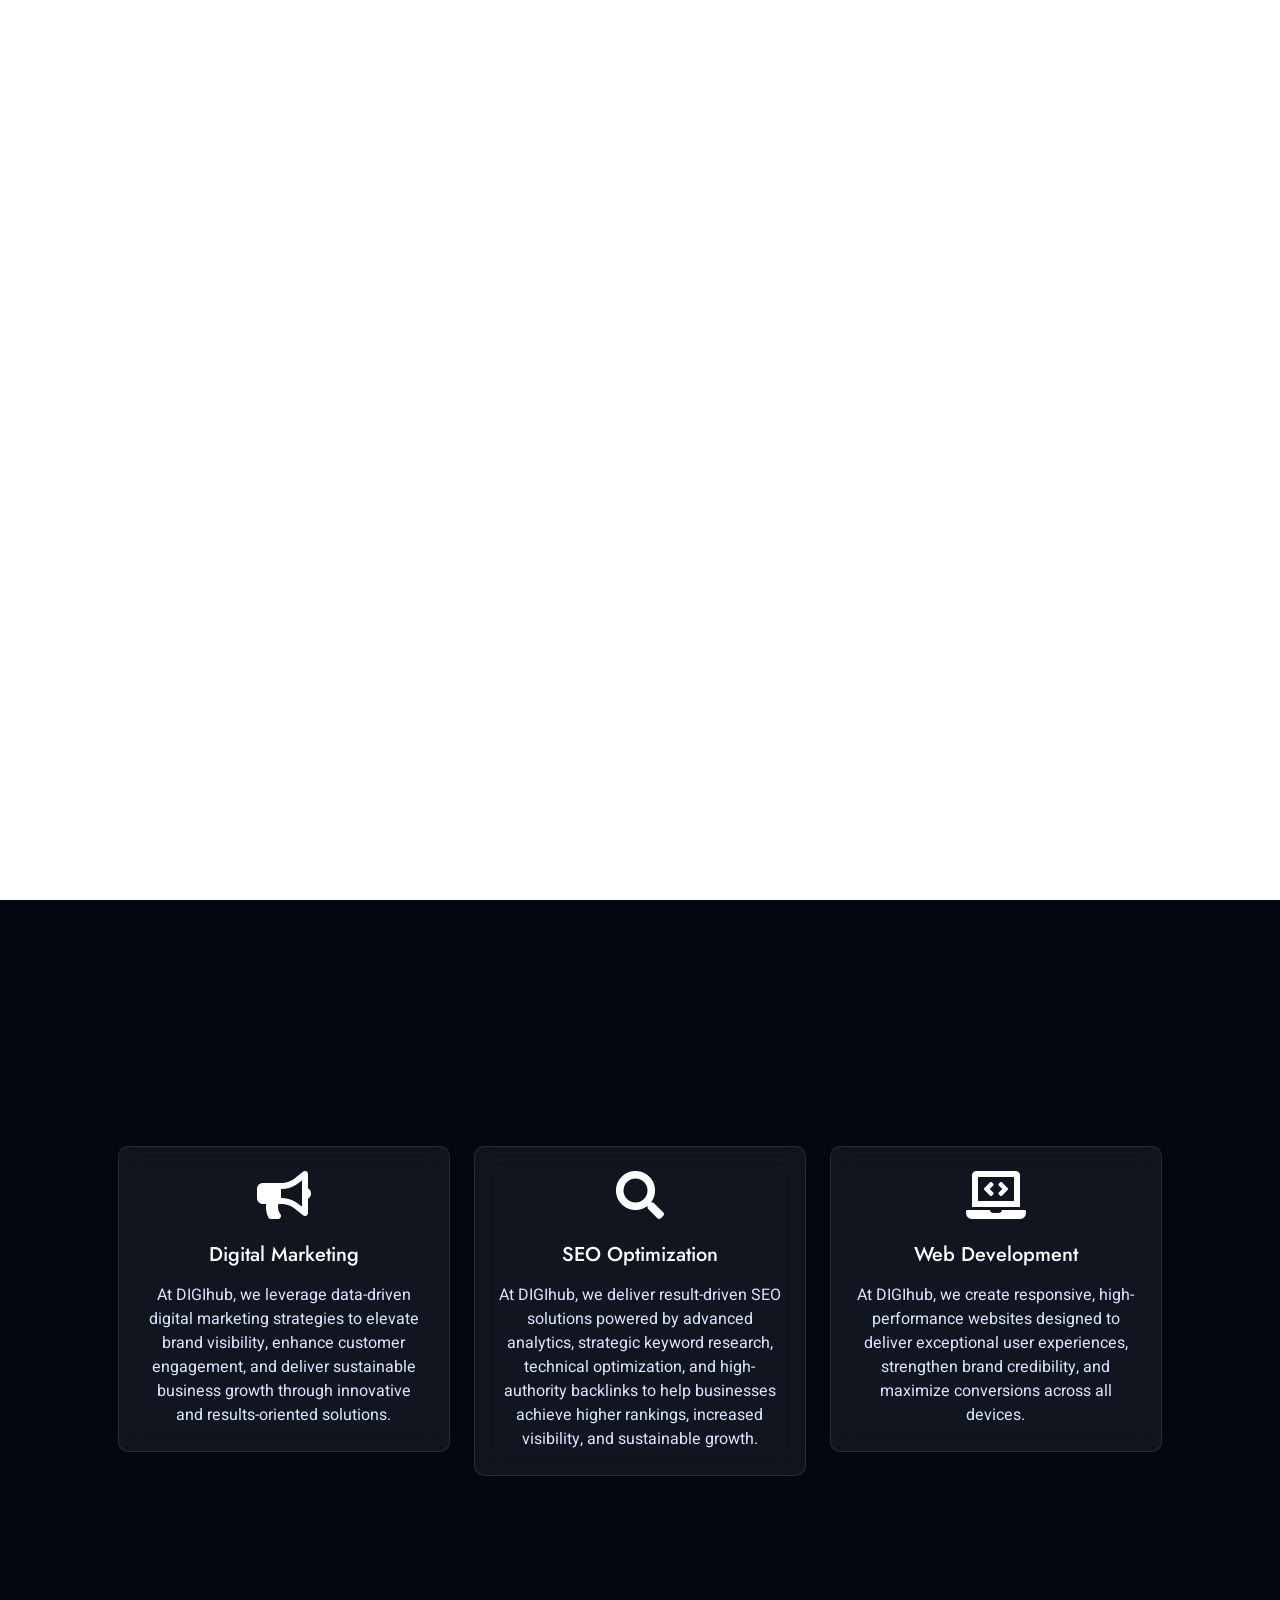
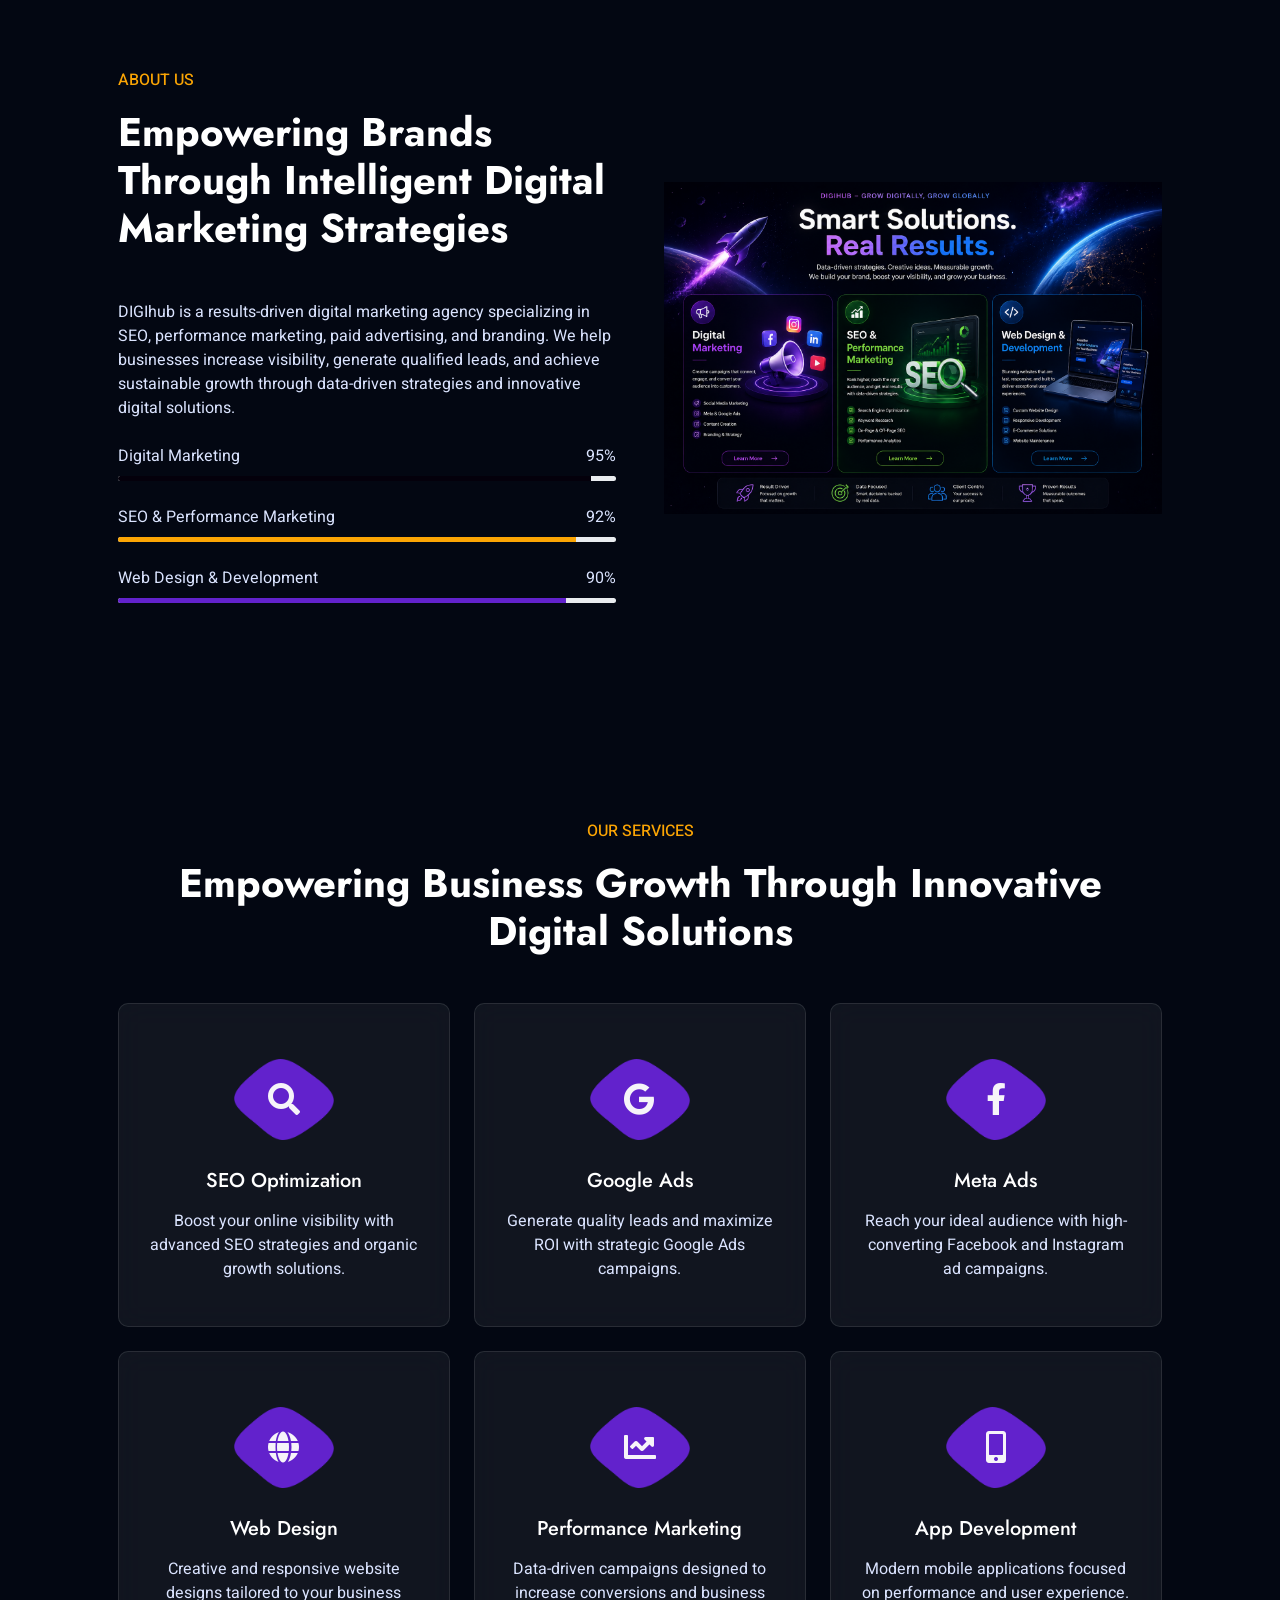
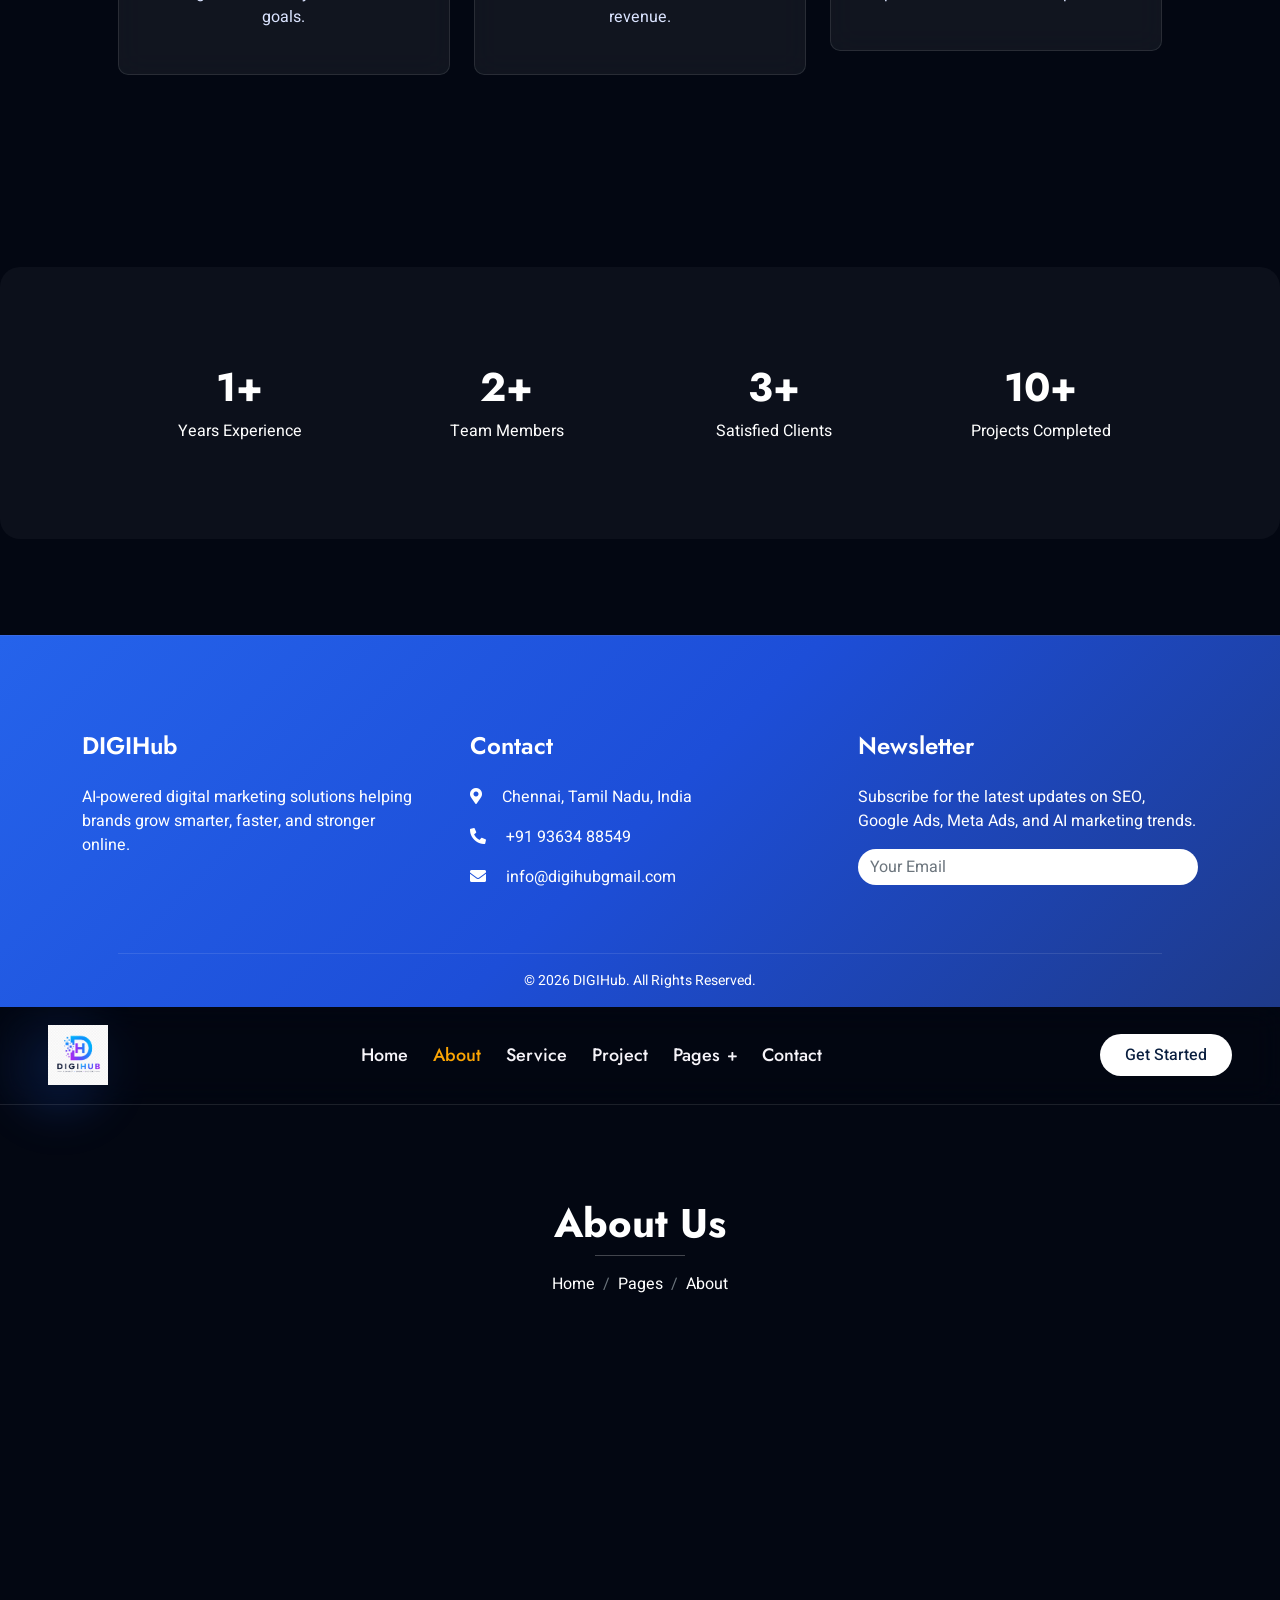
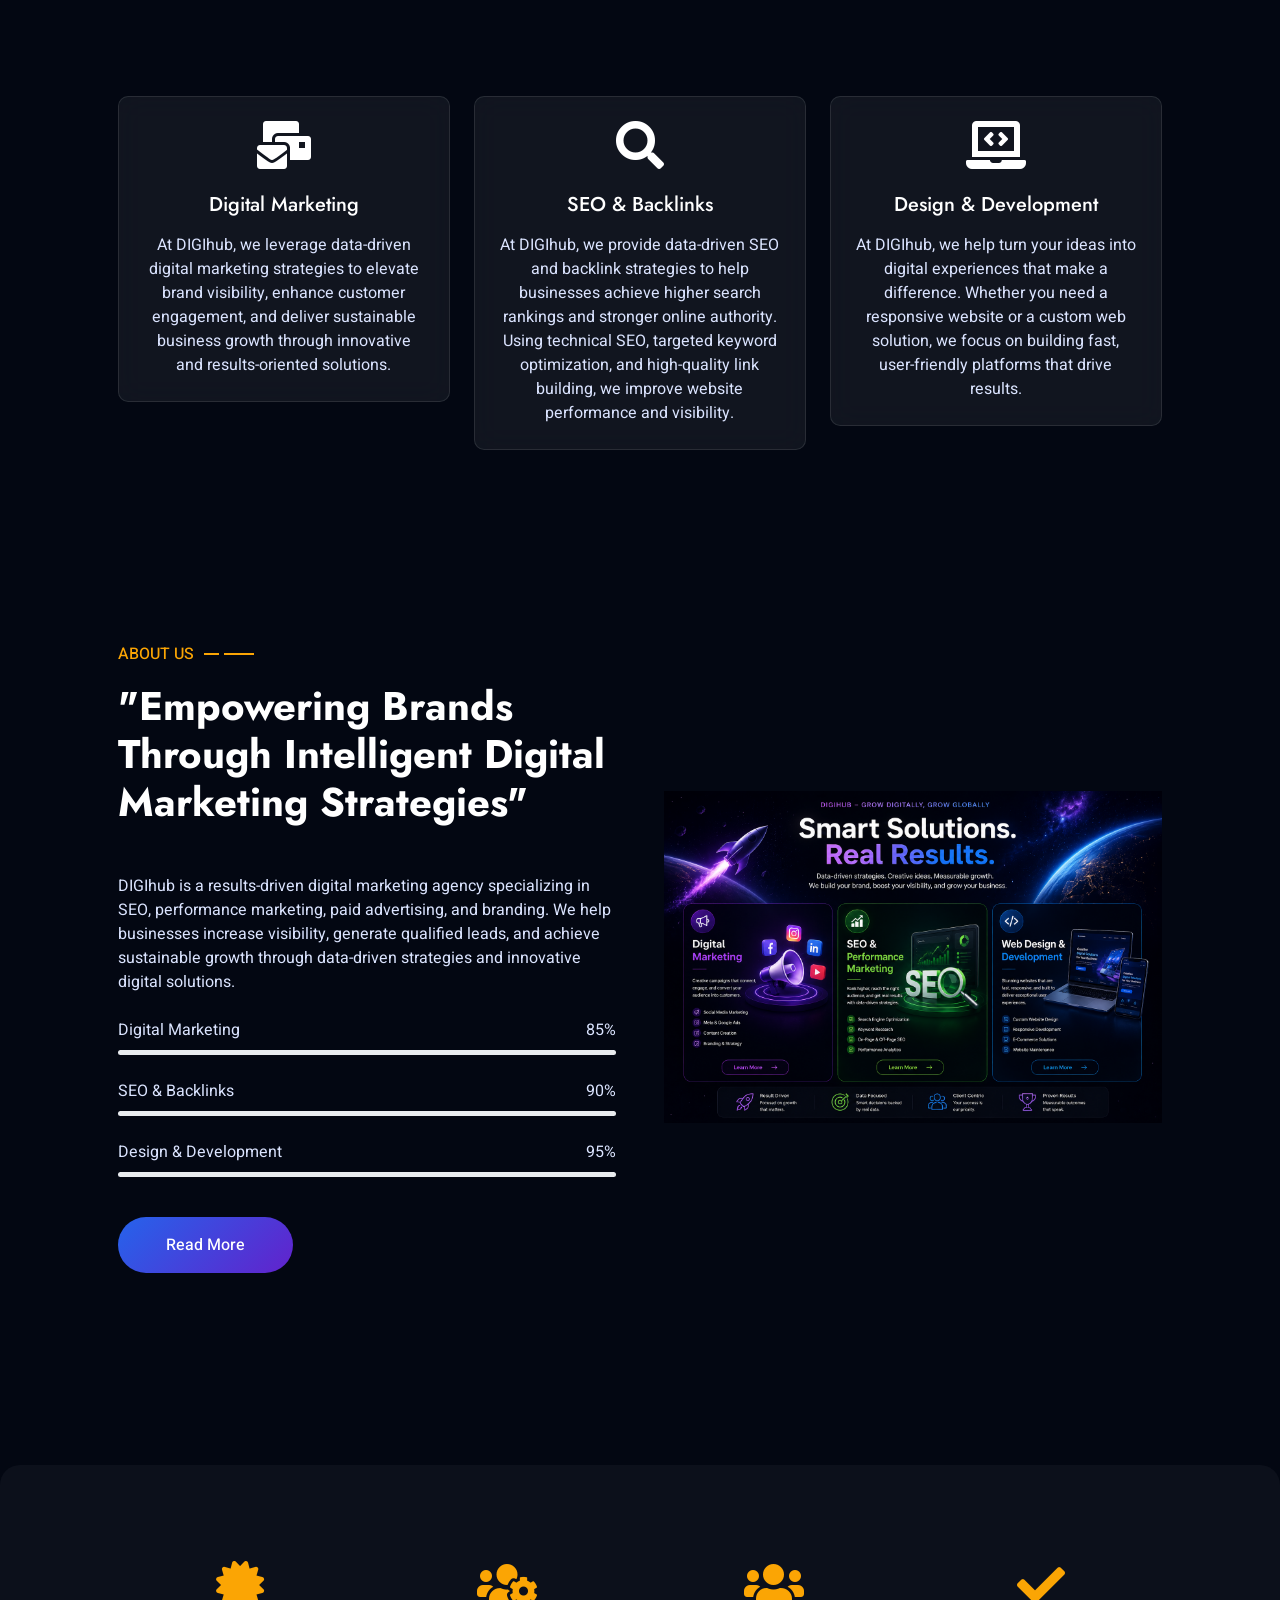
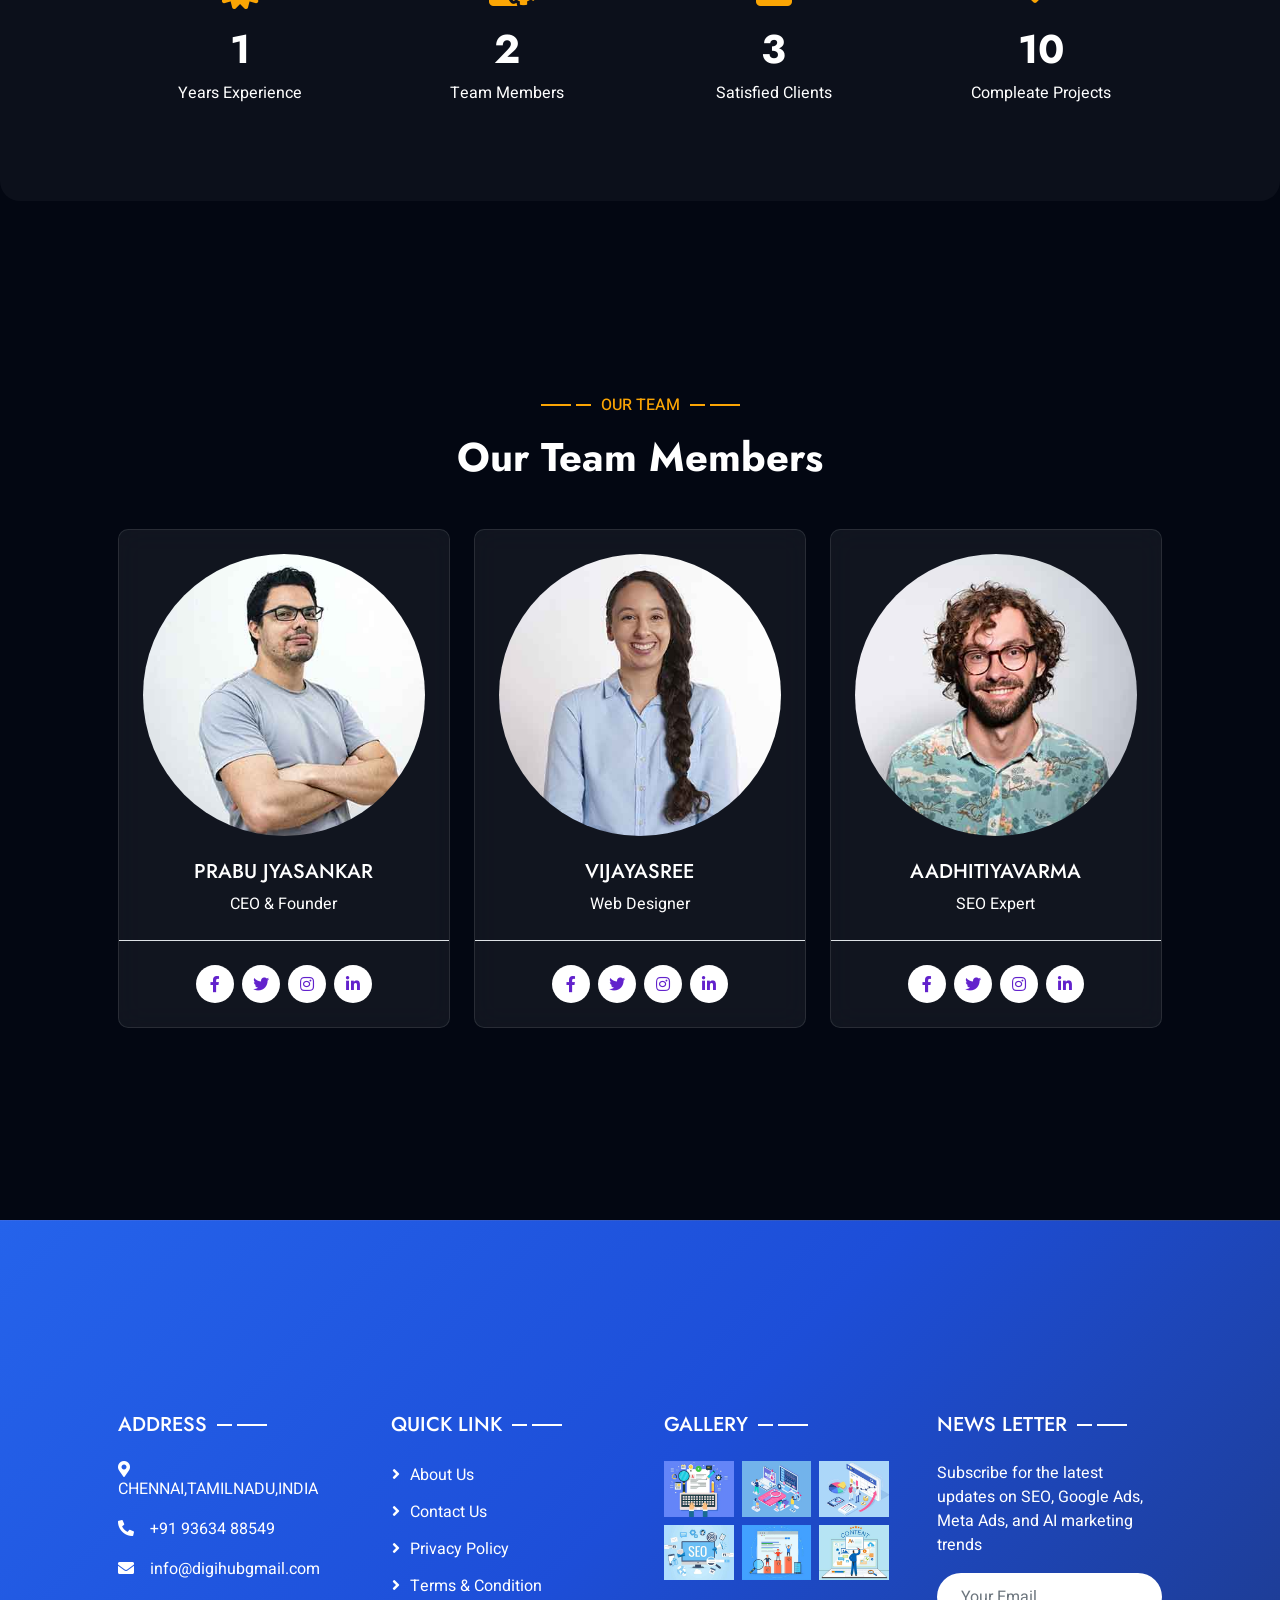
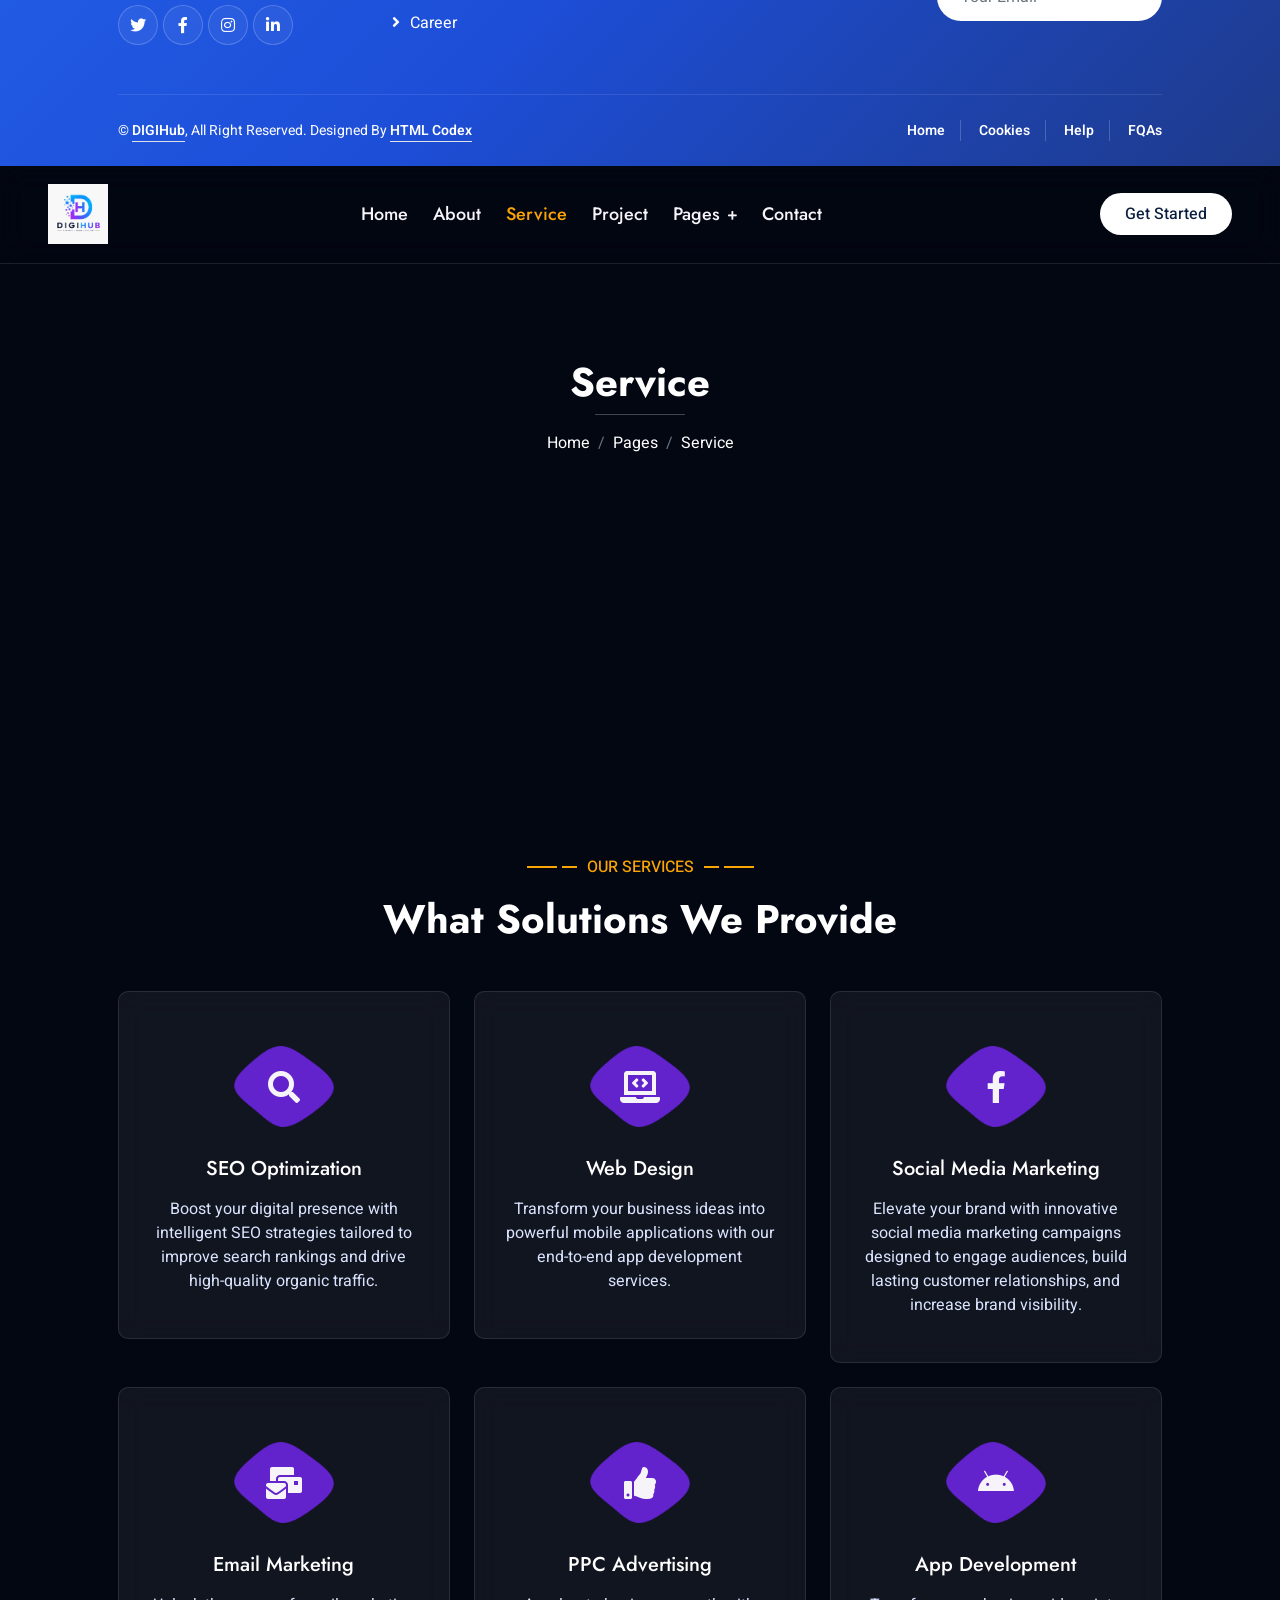
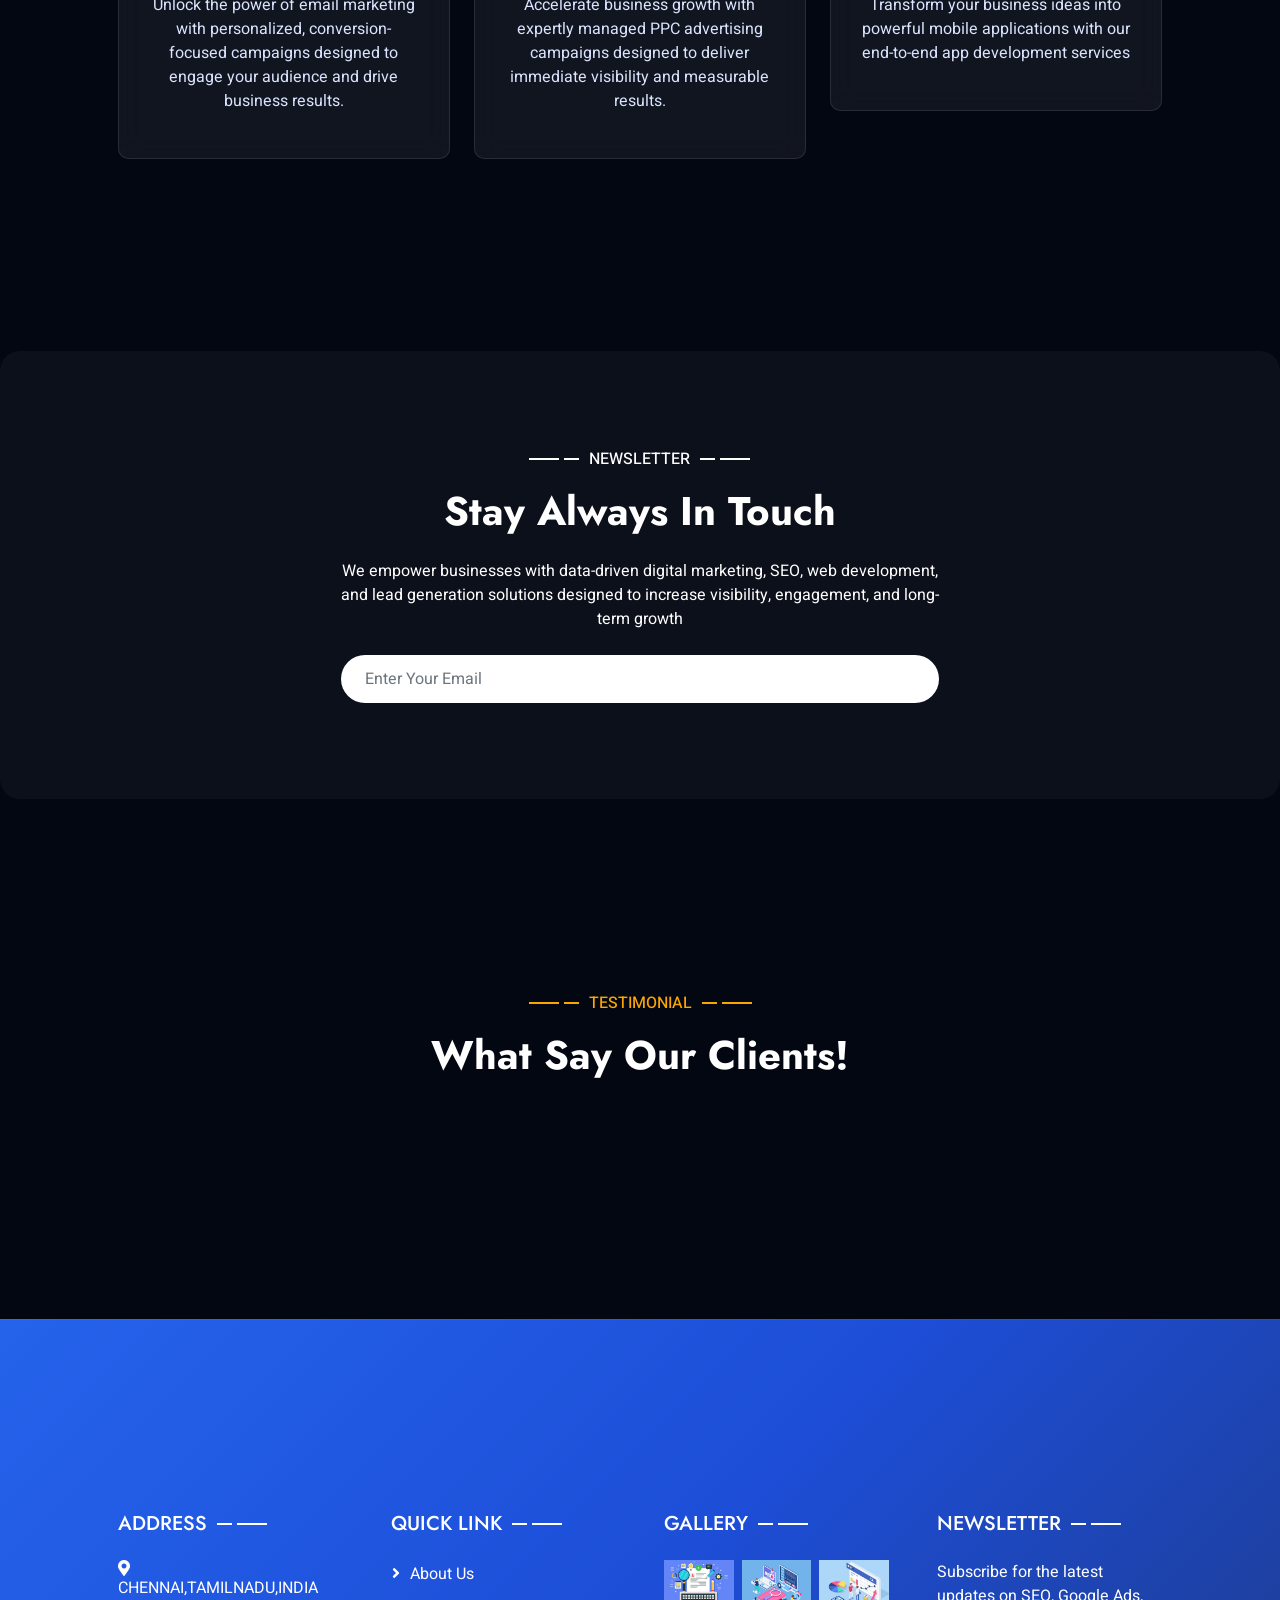
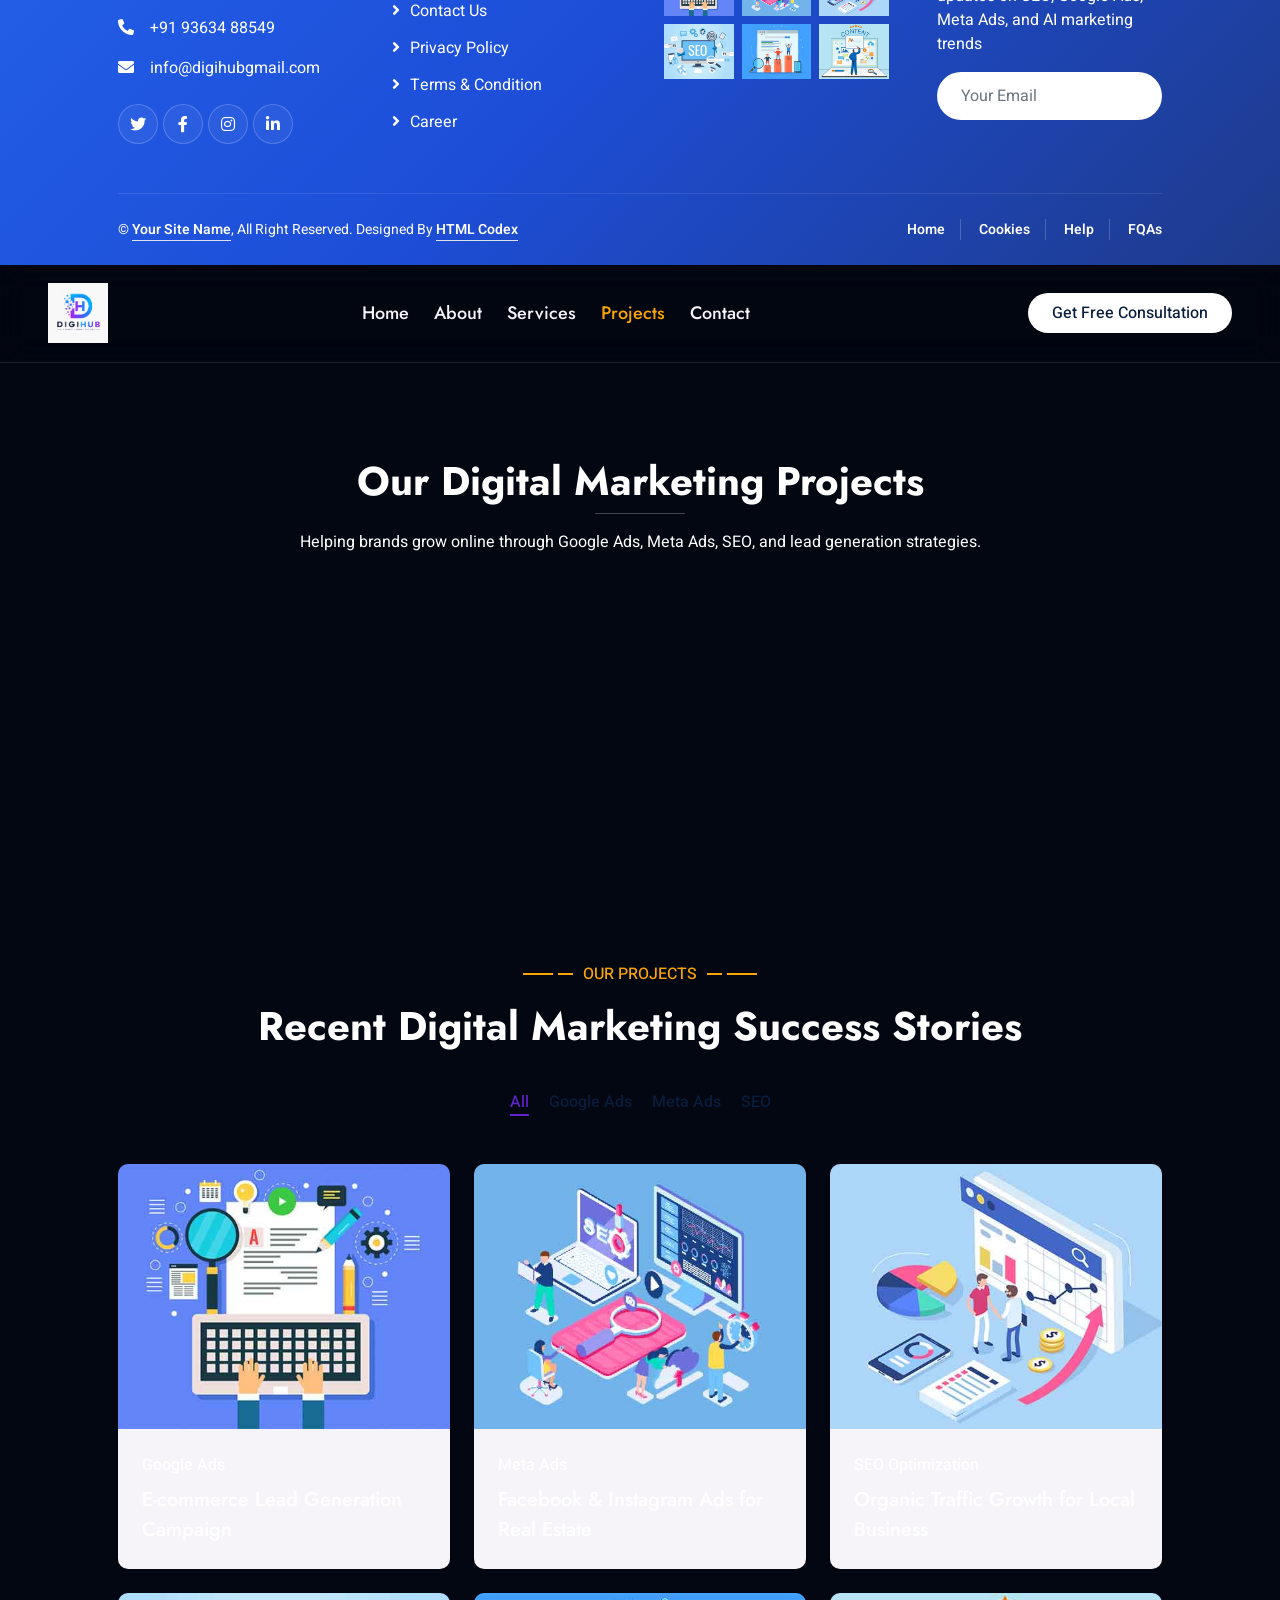
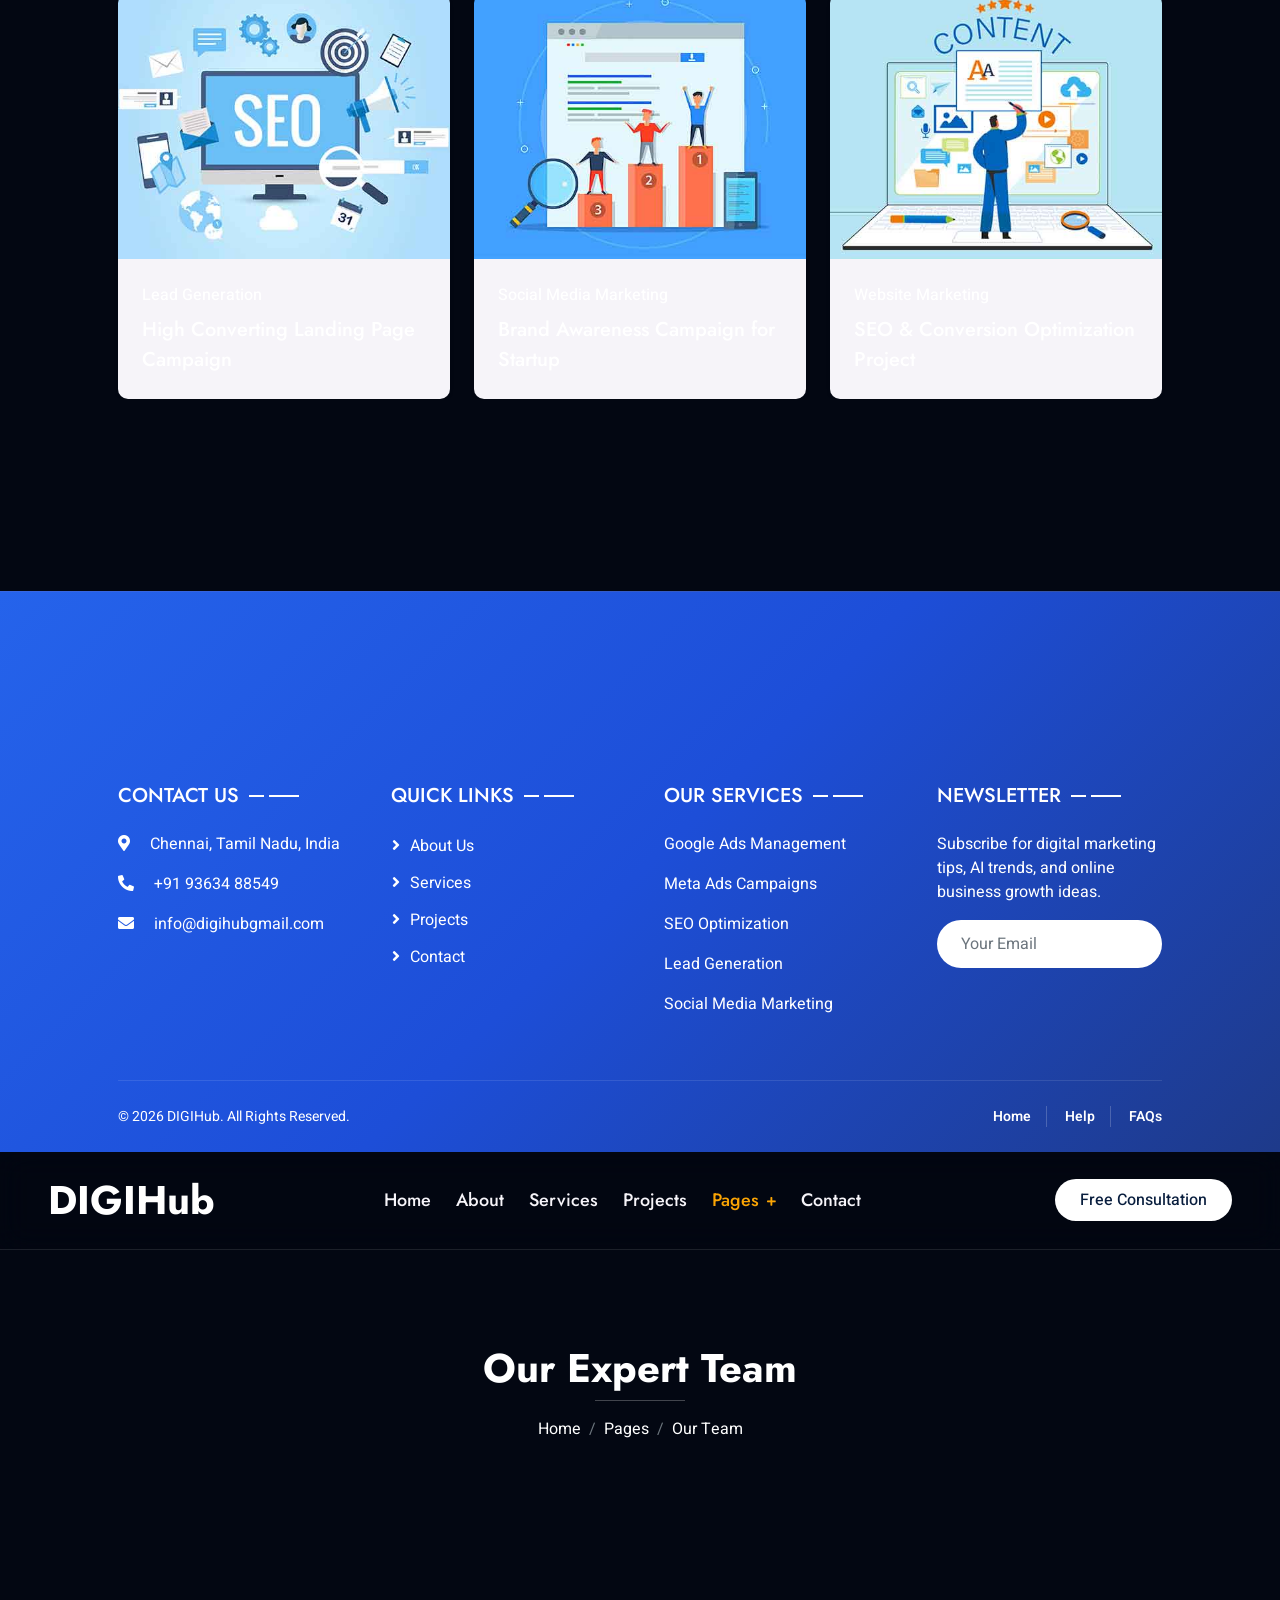
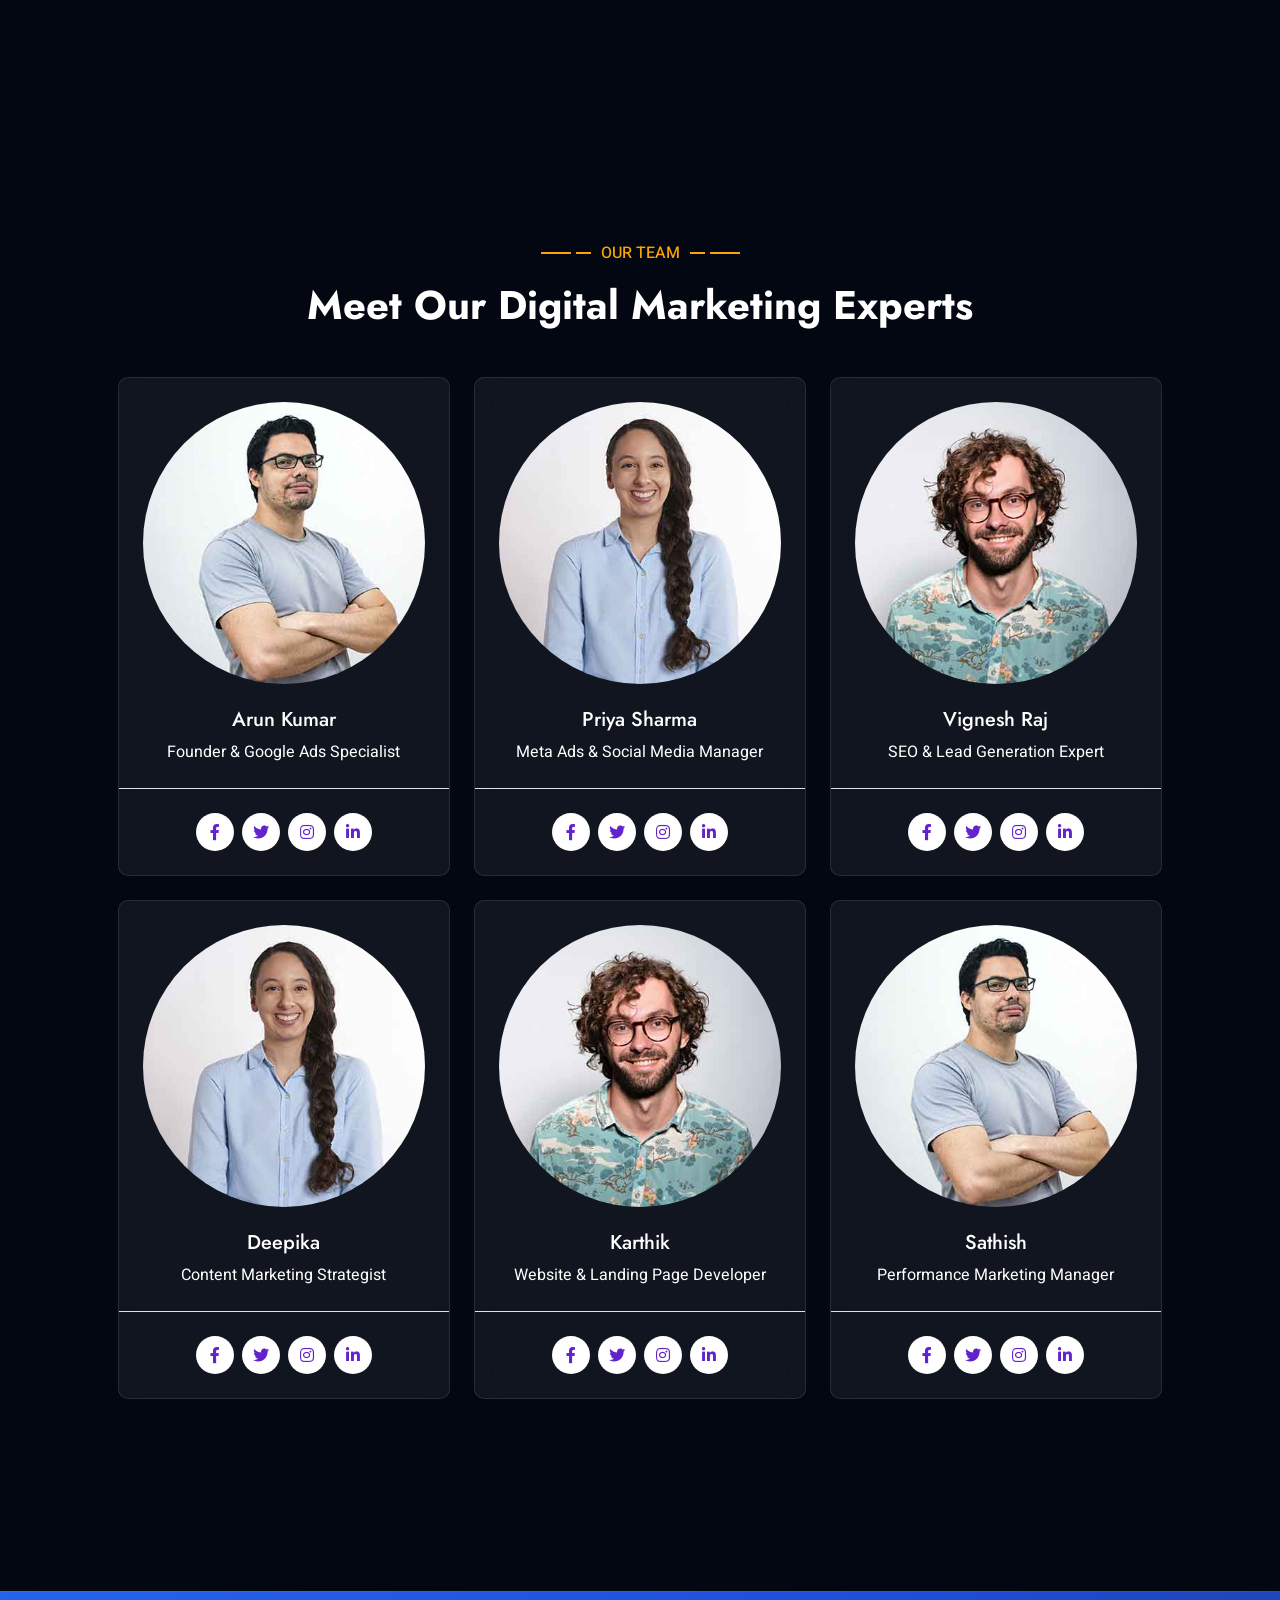
==== index.html @ 39d347cc "Rename index.html.zip to index.html" ====
PK     �K�\�=�` �`    index_single.html<!DOCTYPE html>

<html lang="en">
<head>
<meta charset="utf-8"/>
<title>DIGIHub | AI Digital Marketing Agency in Chennai</title>
<meta content="width=device-width, initial-scale=1.0" name="viewport"/>
<meta content="Grow your business with DIGIHub, an AI-powered digital marketing agency in Chennai offering SEO, Google Ads, Meta Ads, branding, and social media marketing." name="description"/>
<meta content="AI digital marketing agency Chennai, Google Ads agency Chennai, Meta Ads management, SEO services Chennai, branding agency Chennai, social media marketing" name="keywords"/>
<meta content="3CxIgYg-i4zL4bgDOM_yoxeRkVGn4ZAGAtgsxcTmVRY" name="google-site-verification">
<script type="application/ld+json">
    {
      "@context": "https://schema.org",
      "@type": "BlogPosting",
      "mainEntityOfPage": {
        "@type": "WebPage",
        "@id": "https://digitalhub12.vercel.app/index.html"
      },
      "headline": "IMPACT OF AI DIGITAL MARKETING",
      "image": "",  
      "author": {
        "@type": "Person",
        "name": "prabu j"
      },  
      "publisher": {
        "@type": "Organization",
        "name": "prabu",
        "logo": {
          "@type": "ImageObject",
          "url": ""
        }
      },
      "datePublished": "2026-05-27",
      "dateModified": "2026-05-28"
    }
    </script>
<script type="application/ld+json">
    {
      "@context": "https://schema.org/", 
      "@type": "BreadcrumbList", 
      "itemListElement": [{
        "@type": "ListItem", 
        "position": 1, 
        "name": "home",
        "item": "https://digitalhub12.vercel.app/index.html"  
      },{
        "@type": "ListItem", 
        "position": 2, 
        "name": "about",
        "item": "https://digitalhub12.vercel.app/about.html"  
      }]
    }
    </script>
<script type="application/ld+json">
    {
      "@context": "https://schema.org",
      "@type": "Event",
      "name": "farwell",
      "description": "Our Farewell Function was a heartfelt celebration of memories, achievements, and new beginnings shared with our amazing team",
      "startDate": "2026-05-28",
      "endDate": "2026-05-28",
      "eventStatus": "https://schema.org/EventScheduled",
      "eventAttendanceMode": "https://schema.org/OfflineEventAttendanceMode",
      "location": {		
        "@type": "Place",
        "name": "first venue",
        "address": {
          "@type": "PostalAddress",
          "streetAddress": "amman street",
          "addressLocality": "chennai",
          "postalCode": "600001",
          "addressCountry": "IN"
        }
      },
      "performer": {
        "@type": "PerformingGroup",
        "name": ""
      }
    }
    </script>
<script type="application/ld+json">
    {
      "@context": "https://schema.org",
      "@type": "FAQPage",
      "mainEntity": [{
        "@type": "Question",
        "name": "What role does AI play in digital marketing?",
        "acceptedAnswer": {
          "@type": "Answer",
          "text": "Artificial Intelligence enhances digital marketing by automating processes, analyzing consumer behavior, and delivering personalized marketing strategies that improve business performance."
        }
      },{
        "@type": "Question",
        "name": "How does AI improve customer targeting?",
        "acceptedAnswer": {
          "@type": "Answer",
          "text": "AI uses advanced data analytics and machine learning algorithms to identify customer preferences, enabling businesses to create highly targeted and effective marketing campaigns."
        }
      }]
    }
    </script>
<script type="application/ld+json">
    {
      "@context": "https://schema.org/", 
      "@type": "HowTo", 
      "name": "DIGIHub",
      "description": "Learn how to grow your business online using Google Ads, Meta Ads, SEO, and digital marketing strategies. This guide provides step-by-step instructions to improve brand visibility, generate quality leads, and increase conversions.",
      "image": "https://drive.google.com/file/d/1PxYO_x8rf8sKXMQ5SC_a4XM-zXXdbAsl/view?usp=drivesdk",
      "totalTime": "PT1M",
      "estimatedCost": {
        "@type": "MonetaryAmount",
        "currency": "INR",
        "value": "2"
      },
      "step": [{
        "@type": "HowToStep",
        "text": "Open Google Ads and log in with your Google account.",
        "image": "https://drive.google.com/file/d/1PxYO_x8rf8sKXMQ5SC_a4XM-zXXdbAsl/view?usp=drivesdk",
        "name": "prabu",
        "url": "https://www.linkedin.com/in/prabu-j?utm_source=share_via&utm_content=profile&utm_medium=member_ios"
      },{
        "@type": "HowToStep",
        "text": "Enter your daily budget and choose your target audience, location, and keywords.",
        "image": "https://drive.google.com/file/d/1PxYO_x8rf8sKXMQ5SC_a4XM-zXXdbAsl/view?usp=drivesdk",
        "name": "digihub"
      },{
        "@type": "HowToStep",
        "text": "Add target keywords to page titles, headings, meta descriptions, and content naturally.",
        "image": "https://drive.google.com/file/d/1PxYO_x8rf8sKXMQ5SC_a4XM-zXXdbAsl/view?usp=drivesdk",
        "name": "digihub"
      }]    
    }
    </script>
<script type="application/ld+json">
    {
      "@context": "https://schema.org/",
      "@type": "JobPosting",
      "title": "DIGITAL MARKETING JUNIOR",
      "description": "1 YEAR EXPERIENCE AND SKILLS SMM SEO GOOGLE ADS META ADS",
      "hiringOrganization" : {
        "@type": "Organization",
        "name": "DIGIHUB",
        "sameAs": "https://digitalhub12.vercel.app/index.html",
        "logo": "DIGIHUB"
      },
      "employmentType": "FULL_TIME",
      "workHours": "9am-6pm",
      "datePosted": "2026-05-28",
      "validThrough": "2026-05-31",
      "jobLocation": {
        "@type": "Place",
        "address": {
          "@type": "PostalAddress",
          "streetAddress": "kk nagar",
          "addressLocality": "chennai",
          "postalCode": "614001",
          "addressCountry": "IN"
        }
      },
      "baseSalary": {
        "@type": "MonetaryAmount",
        "currency": "INR",
        "value": {
          "@type": "QuantitativeValue",
          "minValue": 25000,
          "maxValue": 50000,
          "unitText": "MONTH"
        }
      }
    }
    </script>
<script type="application/ld+json">
    {
      "@context": "https://schema.org",
      "@type": "LocalBusiness",
      "name": "digihub",
      "image": "",
      "@id": "",
      "url": "",
      "telephone": "9876543210",
      "priceRange": "12000",
      "address": {
        "@type": "PostalAddress",
        "streetAddress": "kk nagar",
        "addressLocality": "chennai",
        "postalCode": "614001",
        "addressCountry": "IN"
      },
      "openingHoursSpecification": {
        "@type": "OpeningHoursSpecification",
        "dayOfWeek": [
          "Monday",
          "Tuesday",
          "Wednesday",
          "Thursday",
          "Friday",
          "Saturday",
          "Sunday"
        ],
        "opens": "00:00",
        "closes": "23:59"
      } 
    }
    </script>
<script type="application/ld+json">
    {
      "@context": "https://schema.org/",
      "@type": "Person",
      "name": "prabu j",
      "url": "https://www.linkedin.com/in/prabu-j?",
      "image": "",
      "sameAs": "https://www.linkedin.com/in/prabu-j?",
      "jobTitle": "digital marketing excutive",
      "worksFor": {
        "@type": "Organization",
        "name": "digihub"
      }  
    }
    </script>
<script type="application/ld+json">
    {
      "@context": "https://schema.org/", 
      "@type": "Product", 
      "name": "Digihub",
      "image": "",
      "description": "We provide complete digital marketing solutions to help businesses grow their online presence and generate quality leads. Our services include Google Ads, Meta Ads (Facebook & Instagram Ads), SEO, social media marketing, content marketing, and website optimization. We create data-driven marketing strategies that increase brand visibility, website traffic, and customer engagement. Our goal is to deliver measurable results and maximize return on investment for every client.",
      "brand": {
        "@type": "Brand",
        "name": "DIGIHUB"
      },
      "gtin13": "",
      "aggregateRating": {
        "@type": "AggregateRating",
        "ratingValue": "4",
        "bestRating": "4",
        "worstRating": "2",
        "ratingCount": "4"
      }
    }
    </script>
<script type="application/ld+json">
    {
      "@context": "https://schema.org/", 
      "@type": "Recipe", 
      "name": "DIGIhub",
      "image": "https://drive.google.com/file/d/1PxYO_x8rf8sKXMQ5SC_a4XM-zXXdbAsl/view?usp=drivesdk",
      "description": "A complete digital marketing strategy by DIGIhub that blends SEO, Google Ads, Meta Ads, and content marketing to boost brand visibility, attract customers, and drive business growth.",
      "keywords": "Digital Marketing Services SEO Services Google Ads Management Meta Ads Management Social Media Marketing",
      "author": {
        "@type": "Person",
        "name": "prabu"
      },
      "datePublished": "2026-06-01",
      "prepTime": "PT2M",
      "cookTime": "PT2M", 
      "totalTime": "PT4M", 
      "nutrition": {
        "@type": "NutritionInformation",
        "calories": ""
      }  
    }
    </script>
<script type="application/ld+json">
    {
      "@context": "https://schema.org",
      "@type": "VideoObject",
      "name": "impact of AI digital marketing",
      "description": "AI in digital marketing helps businesses understand customer behavior, automate campaigns, and deliver personalized content more effectively. It improves targeting accuracy, increases customer engagement, and saves time through smart data analysis and automation tools. As a result, companies can boost brand awareness, generate higher sales, and improve overall marketing performance.",
      "thumbnailUrl": "https://drive.google.com/file/d/1PxYO_x8rf8sKXMQ5SC_a4XM-zXXdbAsl/view?usp=drivesdk",
      "uploadDate": "2026-05-29",
      "duration": "PT2M0S",
      "contentUrl": "https://digitalhub12.vercel.app/index.html"
    }
    </script>
<script type="application/ld+json">
    {
      "@context": "https://schema.org/",
      "@type": "WebSite",
      "name": "DIGIHUB",
      "url": "https://digitalhub12.vercel.app/index.html",
      "potentialAction": {
        "@type": "SearchAction",
        "target": "https://digitalhub12.vercel.app/index.html{search_term_string}",
        "query-input": "required name=search_term_string"
      }
    }
    </script>
<!-- Google tag (gtag.js) -->
<script async="" src="https://www.googletagmanager.com/gtag/js?id=AW-18252854530"></script>
<script>
      window.dataLayer = window.dataLayer || [];
      function gtag(){dataLayer.push(arguments);}
      gtag('js', new Date());
    
      gtag('config', 'AW-18252854530');
    </script>
<!-- Favicon -->
<link href="img/favicon.ico" rel="icon"/>
<!-- Google Fonts -->
<link href="https://fonts.googleapis.com" rel="preconnect"/>
<link crossorigin="" href="https://fonts.gstatic.com" rel="preconnect"/>
<link href="https://fonts.googleapis.com/css2?family=Heebo:wght@400;500&amp;family=Jost:wght@500;600;700&amp;display=swap" rel="stylesheet"/>
<!-- Icon Font -->
<link href="https://cdnjs.cloudflare.com/ajax/libs/font-awesome/5.10.0/css/all.min.css" rel="stylesheet"/>
<link href="https://cdn.jsdelivr.net/npm/bootstrap-icons@1.4.1/font/bootstrap-icons.css" rel="stylesheet"/>
<!-- Libraries -->
<link href="lib/animate/animate.min.css" rel="stylesheet"/>
<link href="lib/owlcarousel/assets/owl.carousel.min.css" rel="stylesheet"/>
<!-- Bootstrap -->
<link href="css/bootstrap.min.css" rel="stylesheet"/>
<!-- CSS -->
<link href="css/style.css" rel="stylesheet"/>
</meta></head>
<body>
<div class="container-xxl bg-white p-0">
<!-- Navbar Start -->
<div class="container-xxl bg-white p-0">
<nav class="navbar navbar-expand-lg navbar-light px-4 px-lg-5 py-3 py-lg-0">
<a class="navbar-brand p-0" href="index.html">
<img alt="DIGIHub Logo" src="img/digihub-logo.png" style="height:70px; width:auto;"/>
</a>
<button class="navbar-toggler" data-bs-target="#navbarCollapse" data-bs-toggle="collapse" type="button">
<span class="fa fa-bars"></span>
</button>
<div class="collapse navbar-collapse" id="navbarCollapse">
<div class="navbar-nav mx-auto py-0">
<a class="nav-item nav-link active" href="index.html">Home</a>
<a class="nav-item nav-link" href="about.html">About</a>
<a class="nav-item nav-link" href="service.html">Services</a>
<a class="nav-item nav-link" href="project.html">Projects</a>
<a class="nav-item nav-link" href="contact.html">Contact</a>
</div>
<a class="btn rounded-pill py-2 px-4 ms-3 d-none d-lg-block" href="#">
                        Get Started
                    </a>
</div>
</nav>
<!-- Hero Section -->
<div class="container-xxl bg-primary hero-header">
<div class="container px-lg-5">
<div class="row g-5 align-items-center">
<div class="col-lg-6 text-center text-lg-start">
<h1 class="text-white mb-4 animated slideInDown">

                                Creative Minds Delivering Intelligent Digital Marketing Solutions

                            </h1>
<p class="text-white pb-3 animated slideInDown">

                                We deliver AI-powered digital marketing solutions designed to help businesses achieve sustainable online growth.
                                Our expertise in Google Ads, Meta Ads, SEO, branding, and performance marketing ensures strategic campaigns with measurable results.

                            </p>
<a class="btn btn-secondary py-sm-3 px-sm-5 rounded-pill me-3 animated slideInLeft" href="#services">

                                Explore Services

                            </a>
<a class="btn btn-light py-sm-3 px-sm-5 rounded-pill animated slideInRight" href="contact.html">

                                Contact Us

                            </a>
</div>
<div class="col-lg-6 text-center text-lg-start">
<img alt="DIGIHub Digital Marketing" class="img-fluid animated zoomIn" src="img/hero.png"/>
</div>
</div>
</div>
</div>
</div>
<!-- Navbar End -->
<!-- Features Start -->
<div class="container-xxl py-5">
<div class="container py-5 px-lg-5">
<div class="row g-4">
<div class="col-lg-4 wow fadeInUp">
<div class="feature-item bg-light rounded text-center p-4">
<i class="fa fa-3x fa-bullhorn text-primary mb-4"></i>
<h5 class="mb-3">Digital Marketing</h5>
<p class="m-0">
                                At DIGIhub, we leverage data-driven digital marketing strategies to elevate brand visibility, enhance customer engagement, and deliver sustainable business growth through innovative and results-oriented solutions.
                            </p>
</div>
</div>
<div class="col-lg-4 wow fadeInUp">
<div class="feature-item bg-light rounded text-center p-4">
<i class="fa fa-3x fa-search text-primary mb-4"></i>
<h5 class="mb-3">SEO Optimization</h5>
<p class="m-0">
                                At DIGIhub, we deliver result-driven SEO solutions powered by advanced analytics, strategic keyword research, technical optimization, and high-authority backlinks to help businesses achieve higher rankings, increased visibility, and sustainable growth.
                            </p>
</div>
</div>
<div class="col-lg-4 wow fadeInUp">
<div class="feature-item bg-light rounded text-center p-4">
<i class="fa fa-3x fa-laptop-code text-primary mb-4"></i>
<h5 class="mb-3">Web Development</h5>
<p class="m-0">
                                At DIGIhub, we create responsive, high-performance websites designed to deliver exceptional user experiences, strengthen brand credibility, and maximize conversions across all devices.
                            </p>
</div>
</div>
</div>
</div>
</div>
<!-- Features End -->
<!-- About Start -->
<div class="container-xxl py-5">
<div class="container py-5 px-lg-5">
<div class="row g-5 align-items-center">
<div class="col-lg-6 wow fadeInUp">
<p class="section-title text-secondary">
                            About Us
                        </p>
<h1 class="mb-5">
                            Empowering Brands Through Intelligent Digital Marketing Strategies
                        </h1>
<p class="mb-4">

                            DIGIhub is a results-driven digital marketing agency specializing in SEO, performance marketing, paid advertising, and branding. We help businesses increase visibility, generate qualified leads, and achieve sustainable growth through data-driven strategies and innovative digital solutions.

                        </p>
<div class="skill mb-4">
<div class="d-flex justify-content-between">
<p class="mb-2">Digital Marketing</p>
<p class="mb-2">95%</p>
</div>
<div class="progress">
<div class="progress-bar bg-dark" role="progressbar" style="width:95%"></div>
</div>
</div>
<div class="skill mb-4">
<div class="d-flex justify-content-between">
<p class="mb-2">SEO &amp; Performance Marketing</p>
<p class="mb-2">92%</p>
</div>
<div class="progress">
<div class="progress-bar bg-secondary" role="progressbar" style="width:92%"></div>
</div>
</div>
<div class="skill mb-4">
<div class="d-flex justify-content-between">
<p class="mb-2">Web Design &amp; Development</p>
<p class="mb-2">90%</p>
</div>
<div class="progress">
<div class="progress-bar bg-primary" role="progressbar" style="width:90%"></div>
</div>
</div>
</div>
<div class="col-lg-6">
<img alt="About DIGIHub" class="img-fluid wow zoomIn" src="img/about.png"/>
</div>
</div>
</div>
</div>
<!-- About End -->
<!-- Services Start -->
<div class="container-xxl py-5" id="services">
<div class="container py-5 px-lg-5">
<div class="text-center wow fadeInUp">
<p class="section-title text-secondary justify-content-center">
                        Our Services
                    </p>
<h1 class="mb-5">
                        Empowering Business Growth Through Innovative Digital Solutions
                    </h1>
</div>
<div class="row g-4">
<div class="col-lg-4 col-md-6 wow fadeInUp">
<div class="service-item d-flex flex-column text-center rounded">
<div class="service-icon flex-shrink-0">
<i class="fa fa-search fa-2x"></i>
</div>
<h5 class="mb-3">SEO Optimization</h5>
<p class="m-0">
                                Boost your online visibility with advanced SEO strategies and organic growth solutions.
                            </p>
</div>
</div>
<div class="col-lg-4 col-md-6 wow fadeInUp">
<div class="service-item d-flex flex-column text-center rounded">
<div class="service-icon flex-shrink-0">
<i class="fab fa-google fa-2x"></i>
</div>
<h5 class="mb-3">Google Ads</h5>
<p class="m-0">
                                Generate quality leads and maximize ROI with strategic Google Ads campaigns.
                            </p>
</div>
</div>
<div class="col-lg-4 col-md-6 wow fadeInUp">
<div class="service-item d-flex flex-column text-center rounded">
<div class="service-icon flex-shrink-0">
<i class="fab fa-facebook-f fa-2x"></i>
</div>
<h5 class="mb-3">Meta Ads</h5>
<p class="m-0">
                                Reach your ideal audience with high-converting Facebook and Instagram ad campaigns.
                            </p>
</div>
</div>
<div class="col-lg-4 col-md-6 wow fadeInUp">
<div class="service-item d-flex flex-column text-center rounded">
<div class="service-icon flex-shrink-0">
<i class="fa fa-globe fa-2x"></i>
</div>
<h5 class="mb-3">Web Design</h5>
<p class="m-0">
                                Creative and responsive website designs tailored to your business goals.
                            </p>
</div>
</div>
<div class="col-lg-4 col-md-6 wow fadeInUp">
<div class="service-item d-flex flex-column text-center rounded">
<div class="service-icon flex-shrink-0">
<i class="fa fa-chart-line fa-2x"></i>
</div>
<h5 class="mb-3">Performance Marketing</h5>
<p class="m-0">
                                Data-driven campaigns designed to increase conversions and business revenue.
                            </p>
</div>
</div>
<div class="col-lg-4 col-md-6 wow fadeInUp">
<div class="service-item d-flex flex-column text-center rounded">
<div class="service-icon flex-shrink-0">
<i class="fa fa-mobile-alt fa-2x"></i>
</div>
<h5 class="mb-3">App Development</h5>
<p class="m-0">
                                Modern mobile applications focused on performance and user experience.
                            </p>
</div>
</div>
</div>
</div>
</div>
<!-- Services End -->
<!-- Facts Start -->
<div class="container-xxl bg-primary fact py-5">
<div class="container py-5 px-lg-5">
<div class="row g-4">
<div class="col-md-3 text-center">
<h1 class="text-white">1+</h1>
<p class="text-white mb-0">Years Experience</p>
</div>
<div class="col-md-3 text-center">
<h1 class="text-white">2+</h1>
<p class="text-white mb-0">Team Members</p>
</div>
<div class="col-md-3 text-center">
<h1 class="text-white">3+</h1>
<p class="text-white mb-0">Satisfied Clients</p>
</div>
<div class="col-md-3 text-center">
<h1 class="text-white">10+</h1>
<p class="text-white mb-0">Projects Completed</p>
</div>
</div>
</div>
</div>
<!-- Facts End -->
<!-- Footer -->
<div class="container-fluid text-light footer pt-5">
<div class="container py-5">
<div class="row g-5">
<div class="col-lg-4">
<h4 class="text-white mb-4">DIGIHub</h4>
<p>
                            AI-powered digital marketing solutions helping brands grow smarter, faster, and stronger online.
                        </p>
</div>
<div class="col-lg-4">
<h4 class="text-white mb-4">Contact</h4>
<p>
<i class="fa fa-map-marker-alt me-3"></i>
                            Chennai, Tamil Nadu, India
                        </p>
<p>
<i class="fa fa-phone-alt me-3"></i>
                            +91 93634 88549
                        </p>
<p>
<i class="fa fa-envelope me-3"></i>
                            info@digihubgmail.com
                        </p>
</div>
<div class="col-lg-4">
<h4 class="text-white mb-4">Newsletter</h4>
<p>
                            Subscribe for the latest updates on SEO, Google Ads, Meta Ads, and AI marketing trends.
                        </p>
<input class="form-control border-0 rounded-pill" placeholder="Your Email" type="email"/>
</div>
</div>
</div>
<div class="container px-lg-5">
<div class="copyright text-center py-3">

                    © 2026 DIGIHub. All Rights Reserved.

                </div>
</div>
</div>
<!-- Footer End -->
</div>
<!-- JS -->
<script src="https://code.jquery.com/jquery-3.4.1.min.js"></script>
<script src="https://cdn.jsdelivr.net/npm/bootstrap@5.0.0/dist/js/bootstrap.bundle.min.js"></script>
<script src="lib/wow/wow.min.js"></script>
<script src="lib/owlcarousel/owl.carousel.min.js"></script>
<script src="js/main.js"></script>
<div class="space-glow"></div>
<div class="space-rocket"></div>
<div class="planet1"></div>
<div class="planet2"></div>
<div class="planet3"></div>
<div class="planet4"></div>
<div class="planet5"></div>
<div class="planet6"></div>
<div class="meteor m1"></div>
<div class="meteor m2"></div>
<div class="meteor m3"></div>
<div class="meteor m4"></div>
<div class="container-xxl bg-white p-0">
<!-- Spinner Start -->
<div class="show bg-white position-fixed translate-middle w-100 vh-100 top-50 start-50 d-flex align-items-center justify-content-center" id="spinner">
<div class="spinner-grow text-primary" role="status" style="width: 3rem; height: 3rem;">
<span class="sr-only">Loading...</span>
</div>
</div>
<!-- Spinner End -->
<!-- Navbar & Hero Start -->
<div class="container-xxl position-relative p-0">
<nav class="navbar navbar-expand-lg navbar-light px-4 px-lg-5 py-3 py-lg-0">
<a class="navbar-brand p-0" href="index.html">
<img alt="DIGIHub Logo" src="img/digihub-logo.png" style="height:70px; width:auto;"/>
</a>
<button class="navbar-toggler" data-bs-target="#navbarCollapse" data-bs-toggle="collapse" type="button">
<span class="fa fa-bars"></span>
</button>
<div class="collapse navbar-collapse" id="navbarCollapse">
<div class="navbar-nav mx-auto py-0">
<a class="nav-item nav-link" href="index.html">Home</a>
<a class="nav-item nav-link active" href="about.html">About</a>
<a class="nav-item nav-link" href="service.html">Service</a>
<a class="nav-item nav-link" href="project.html">Project</a>
<div class="nav-item dropdown">
<a class="nav-link dropdown-toggle" data-bs-toggle="dropdown" href="#">Pages</a>
<div class="dropdown-menu m-0">
<a class="dropdown-item" href="team.html">Our Team</a>
<a class="dropdown-item" href="testimonial.html">Testimonial</a>
<a class="dropdown-item" href="404.html">404 Page</a>
</div>
</div>
<a class="nav-item nav-link" href="contact.html">Contact</a>
</div>
<a class="btn rounded-pill py-2 px-4 ms-3 d-none d-lg-block" href="">Get Started</a>
</div>
</nav>
<div class="container-xxl py-5 bg-primary hero-header">
<div class="container my-5 py-5 px-lg-5">
<div class="row g-5 py-5">
<div class="col-12 text-center">
<h1 class="text-white animated slideInDown">About Us</h1>
<hr class="bg-white mx-auto mt-0" style="width: 90px;"/>
<nav aria-label="breadcrumb">
<ol class="breadcrumb justify-content-center">
<li class="breadcrumb-item"><a class="text-white" href="#">Home</a></li>
<li class="breadcrumb-item"><a class="text-white" href="#">Pages</a></li>
<li aria-current="page" class="breadcrumb-item text-white active">About</li>
</ol>
</nav>
</div>
</div>
</div>
</div>
</div>
<!-- Navbar & Hero End -->
<!-- Feature Start -->
<div class="container-xxl py-5">
<div class="container py-5 px-lg-5">
<div class="row g-4">
<div class="col-lg-4 wow fadeInUp" data-wow-delay="0.1s">
<div class="feature-item bg-light rounded text-center p-4">
<i class="fa fa-3x fa-mail-bulk text-primary mb-4"></i>
<h5 class="mb-3">Digital Marketing</h5>
<p class="m-0">At DIGIhub, we leverage data-driven digital marketing strategies to elevate brand visibility, enhance customer engagement, and deliver sustainable business growth through innovative and results-oriented solutions. </p>
</div>
</div>
<div class="col-lg-4 wow fadeInUp" data-wow-delay="0.3s">
<div class="feature-item bg-light rounded text-center p-4">
<i class="fa fa-3x fa-search text-primary mb-4"></i>
<h5 class="mb-3">SEO &amp; Backlinks</h5>
<p class="m-0">At DIGIhub, we provide data-driven SEO and backlink strategies to help businesses achieve higher search rankings and stronger online authority. Using technical SEO, targeted keyword optimization, and high-quality link building, we improve website performance and visibility.</p>
</div>
</div>
<div class="col-lg-4 wow fadeInUp" data-wow-delay="0.5s">
<div class="feature-item bg-light rounded text-center p-4">
<i class="fa fa-3x fa-laptop-code text-primary mb-4"></i>
<h5 class="mb-3">Design &amp; Development</h5>
<p class="m-0">At DIGIhub, we help turn your ideas into digital experiences that make a difference. Whether you need a responsive website or a custom web solution, we focus on building fast, user-friendly platforms that drive results.</p>
</div>
</div>
</div>
</div>
</div>
<!-- Feature End -->
<!-- About Start -->
<div class="container-xxl py-5">
<div class="container py-5 px-lg-5">
<div class="row g-5 align-items-center">
<div class="col-lg-6 wow fadeInUp" data-wow-delay="0.1s">
<p class="section-title text-secondary">About Us<span></span></p>
<h1 class="mb-5">"Empowering Brands Through Intelligent Digital Marketing Strategies"</h1>
<p class="mb-4">DIGIhub is a results-driven digital marketing agency specializing in SEO, performance marketing, paid advertising, and branding. We help businesses increase visibility, generate qualified leads, and achieve sustainable growth through data-driven strategies and innovative digital solutions.</p>
<div class="skill mb-4">
<div class="d-flex justify-content-between">
<p class="mb-2">Digital Marketing</p>
<p class="mb-2">85%</p>
</div>
<div class="progress">
<div aria-valuemax="100" aria-valuemin="0" aria-valuenow="85" class="progress-bar bg-primary" role="progressbar"></div>
</div>
</div>
<div class="skill mb-4">
<div class="d-flex justify-content-between">
<p class="mb-2">SEO &amp; Backlinks</p>
<p class="mb-2">90%</p>
</div>
<div class="progress">
<div aria-valuemax="100" aria-valuemin="0" aria-valuenow="90" class="progress-bar bg-secondary" role="progressbar"></div>
</div>
</div>
<div class="skill mb-4">
<div class="d-flex justify-content-between">
<p class="mb-2">Design &amp; Development</p>
<p class="mb-2">95%</p>
</div>
<div class="progress">
<div aria-valuemax="100" aria-valuemin="0" aria-valuenow="95" class="progress-bar bg-dark" role="progressbar"></div>
</div>
</div>
<a class="btn btn-primary py-sm-3 px-sm-5 rounded-pill mt-3" href="">Read More</a>
</div>
<div class="col-lg-6">
<img class="img-fluid wow zoomIn" data-wow-delay="0.5s" src="img/about.png"/>
</div>
</div>
</div>
</div>
<!-- About End -->
<!-- Facts Start -->
<div class="container-xxl bg-primary fact py-5 wow fadeInUp" data-wow-delay="0.1s">
<div class="container py-5 px-lg-5">
<div class="row g-4">
<div class="col-md-6 col-lg-3 text-center wow fadeIn" data-wow-delay="0.1s">
<i class="fa fa-certificate fa-3x text-secondary mb-3"></i>
<h1 class="text-white mb-2" data-toggle="counter-up">1</h1>
<p class="text-white mb-0">Years Experience</p>
</div>
<div class="col-md-6 col-lg-3 text-center wow fadeIn" data-wow-delay="0.3s">
<i class="fa fa-users-cog fa-3x text-secondary mb-3"></i>
<h1 class="text-white mb-2" data-toggle="counter-up">2</h1>
<p class="text-white mb-0">Team Members</p>
</div>
<div class="col-md-6 col-lg-3 text-center wow fadeIn" data-wow-delay="0.5s">
<i class="fa fa-users fa-3x text-secondary mb-3"></i>
<h1 class="text-white mb-2" data-toggle="counter-up">3</h1>
<p class="text-white mb-0">Satisfied Clients</p>
</div>
<div class="col-md-6 col-lg-3 text-center wow fadeIn" data-wow-delay="0.7s">
<i class="fa fa-check fa-3x text-secondary mb-3"></i>
<h1 class="text-white mb-2" data-toggle="counter-up">10</h1>
<p class="text-white mb-0">Compleate Projects</p>
</div>
</div>
</div>
</div>
<!-- Facts End -->
<!-- Team Start -->
<div class="container-xxl py-5">
<div class="container py-5 px-lg-5">
<div class="wow fadeInUp" data-wow-delay="0.1s">
<p class="section-title text-secondary justify-content-center"><span></span>Our Team<span></span></p>
<h1 class="text-center mb-5">Our Team Members</h1>
</div>
<div class="row g-4">
<div class="col-lg-4 col-md-6 wow fadeInUp" data-wow-delay="0.1s">
<div class="team-item bg-light rounded">
<div class="text-center border-bottom p-4">
<img alt="" class="img-fluid rounded-circle mb-4" src="img/team-1.jpg"/>
<h5>PRABU JYASANKAR</h5>
<span>CEO &amp; Founder</span>
</div>
<div class="d-flex justify-content-center p-4">
<a class="btn btn-square mx-1" href=""><i class="fab fa-facebook-f"></i></a>
<a class="btn btn-square mx-1" href=""><i class="fab fa-twitter"></i></a>
<a class="btn btn-square mx-1" href=""><i class="fab fa-instagram"></i></a>
<a class="btn btn-square mx-1" href=""><i class="fab fa-linkedin-in"></i></a>
</div>
</div>
</div>
<div class="col-lg-4 col-md-6 wow fadeInUp" data-wow-delay="0.3s">
<div class="team-item bg-light rounded">
<div class="text-center border-bottom p-4">
<img alt="" class="img-fluid rounded-circle mb-4" src="img/team-2.jpg"/>
<h5>VIJAYASREE</h5>
<span>Web Designer</span>
</div>
<div class="d-flex justify-content-center p-4">
<a class="btn btn-square mx-1" href=""><i class="fab fa-facebook-f"></i></a>
<a class="btn btn-square mx-1" href=""><i class="fab fa-twitter"></i></a>
<a class="btn btn-square mx-1" href=""><i class="fab fa-instagram"></i></a>
<a class="btn btn-square mx-1" href=""><i class="fab fa-linkedin-in"></i></a>
</div>
</div>
</div>
<div class="col-lg-4 col-md-6 wow fadeInUp" data-wow-delay="0.5s">
<div class="team-item bg-light rounded">
<div class="text-center border-bottom p-4">
<img alt="" class="img-fluid rounded-circle mb-4" src="img/team-3.jpg"/>
<h5>AADHITIYAVARMA</h5>
<span>SEO Expert</span>
</div>
<div class="d-flex justify-content-center p-4">
<a class="btn btn-square mx-1" href=""><i class="fab fa-facebook-f"></i></a>
<a class="btn btn-square mx-1" href=""><i class="fab fa-twitter"></i></a>
<a class="btn btn-square mx-1" href=""><i class="fab fa-instagram"></i></a>
<a class="btn btn-square mx-1" href=""><i class="fab fa-linkedin-in"></i></a>
</div>
</div>
</div>
</div>
</div>
</div>
<!-- Team End -->
<!-- Footer Start -->
<div class="container-fluid bg-primary text-light footer wow fadeIn" data-wow-delay="0.1s">
<div class="container py-5 px-lg-5">
<div class="row g-5">
<div class="col-md-6 col-lg-3">
<p class="section-title text-white h5 mb-4">Address<span></span></p>
<p><i class="fa fa-map-marker-alt me-3"></i>CHENNAI,TAMILNADU,INDIA</p>
<p><i class="fa fa-phone-alt me-3"></i>+91 93634 88549</p>
<p><i class="fa fa-envelope me-3"></i>info@digihubgmail.com</p>
<div class="d-flex pt-2">
<a class="btn btn-outline-light btn-social" href=""><i class="fab fa-twitter"></i></a>
<a class="btn btn-outline-light btn-social" href=""><i class="fab fa-facebook-f"></i></a>
<a class="btn btn-outline-light btn-social" href=""><i class="fab fa-instagram"></i></a>
<a class="btn btn-outline-light btn-social" href=""><i class="fab fa-linkedin-in"></i></a>
</div>
</div>
<div class="col-md-6 col-lg-3">
<p class="section-title text-white h5 mb-4">Quick Link<span></span></p>
<a class="btn btn-link" href="">About Us</a>
<a class="btn btn-link" href="">Contact Us</a>
<a class="btn btn-link" href="">Privacy Policy</a>
<a class="btn btn-link" href="">Terms &amp; Condition</a>
<a class="btn btn-link" href="">Career</a>
</div>
<div class="col-md-6 col-lg-3">
<p class="section-title text-white h5 mb-4">Gallery<span></span></p>
<div class="row g-2">
<div class="col-4">
<img alt="Image" class="img-fluid" src="img/portfolio-1.jpg"/>
</div>
<div class="col-4">
<img alt="Image" class="img-fluid" src="img/portfolio-2.jpg"/>
</div>
<div class="col-4">
<img alt="Image" class="img-fluid" src="img/portfolio-3.jpg"/>
</div>
<div class="col-4">
<img alt="Image" class="img-fluid" src="img/portfolio-4.jpg"/>
</div>
<div class="col-4">
<img alt="Image" class="img-fluid" src="img/portfolio-5.jpg"/>
</div>
<div class="col-4">
<img alt="Image" class="img-fluid" src="img/portfolio-6.jpg"/>
</div>
</div>
</div>
<div class="col-md-6 col-lg-3">
<p class="section-title text-white h5 mb-4">News letter<span></span></p>
<p>Subscribe for the latest updates on SEO, Google Ads, Meta Ads, and AI marketing trends</p>
<div class="position-relative w-100 mt-3">
<input class="form-control border-0 rounded-pill w-100 ps-4 pe-5" placeholder="Your Email" style="height: 48px;" type="text"/>
<button class="btn shadow-none position-absolute top-0 end-0 mt-1 me-2" type="button"><i class="fa fa-paper-plane text-primary fs-4"></i></button>
</div>
</div>
</div>
</div>
<div class="container px-lg-5">
<div class="copyright">
<div class="row">
<div class="col-md-6 text-center text-md-start mb-3 mb-md-0">
                            © <a class="border-bottom" href="#">DIGIHub</a>, All Right Reserved. 
							
							<!--/* This template is free as long as you keep the footer author’s credit link/attribution link/backlink. If you'd like to use the template without the footer author’s credit link/attribution link/backlink, you can purchase the Credit Removal License from "https://htmlcodex.com/credit-removal". Thank you for your support. */-->
							Designed By <a class="border-bottom" href="https://htmlcodex.com">HTML Codex</a>
</div>
<div class="col-md-6 text-center text-md-end">
<div class="footer-menu">
<a href="">Home</a>
<a href="">Cookies</a>
<a href="">Help</a>
<a href="">FQAs</a>
</div>
</div>
</div>
</div>
</div>
</div>
<!-- Footer End -->
<!-- Back to Top -->
<a class="btn btn-lg btn-secondary btn-lg-square back-to-top" href="#"><i class="bi bi-arrow-up"></i></a>
</div><!-- JavaScript Libraries --><!-- Template Javascript --><div class="container-xxl bg-white p-0">
<!-- Spinner Start -->
<div class="show bg-white position-fixed translate-middle w-100 vh-100 top-50 start-50 d-flex align-items-center justify-content-center" id="spinner">
<div class="spinner-grow text-primary" role="status" style="width: 3rem; height: 3rem;">
<span class="sr-only">Loading...</span>
</div>
</div>
<!-- Spinner End -->
<!-- Navbar & Hero Start -->
<div class="container-xxl position-relative p-0">
<nav class="navbar navbar-expand-lg navbar-light px-4 px-lg-5 py-3 py-lg-0">
<a class="navbar-brand p-0" href="index.html">
<img alt="DIGIHub Logo" src="img/digihub-logo.png" style="height:70px; width:auto;"/>
</a>
<button class="navbar-toggler" data-bs-target="#navbarCollapse" data-bs-toggle="collapse" type="button">
<span class="fa fa-bars"></span>
</button>
<div class="collapse navbar-collapse" id="navbarCollapse">
<div class="navbar-nav mx-auto py-0">
<a class="nav-item nav-link" href="index.html">Home</a>
<a class="nav-item nav-link" href="about.html">About</a>
<a class="nav-item nav-link active" href="service.html">Service</a>
<a class="nav-item nav-link" href="project.html">Project</a>
<div class="nav-item dropdown">
<a class="nav-link dropdown-toggle" data-bs-toggle="dropdown" href="#">Pages</a>
<div class="dropdown-menu m-0">
<a class="dropdown-item" href="team.html">Our Team</a>
<a class="dropdown-item" href="testimonial.html">Testimonial</a>
<a class="dropdown-item" href="404.html">404 Page</a>
</div>
</div>
<a class="nav-item nav-link" href="contact.html">Contact</a>
</div>
<a class="btn rounded-pill py-2 px-4 ms-3 d-none d-lg-block" href="">Get Started</a>
</div>
</nav>
<div class="container-xxl py-5 bg-primary hero-header">
<div class="container my-5 py-5 px-lg-5">
<div class="row g-5 py-5">
<div class="col-12 text-center">
<h1 class="text-white animated slideInDown">Service</h1>
<hr class="bg-white mx-auto mt-0" style="width: 90px;"/>
<nav aria-label="breadcrumb">
<ol class="breadcrumb justify-content-center">
<li class="breadcrumb-item"><a class="text-white" href="#">Home</a></li>
<li class="breadcrumb-item"><a class="text-white" href="#">Pages</a></li>
<li aria-current="page" class="breadcrumb-item text-white active">Service</li>
</ol>
</nav>
</div>
</div>
</div>
</div>
</div>
<!-- Navbar & Hero End -->
<!-- Service Start -->
<div class="container-xxl py-5">
<div class="container py-5 px-lg-5">
<div class="wow fadeInUp" data-wow-delay="0.1s">
<p class="section-title text-secondary justify-content-center"><span></span>Our Services<span></span></p>
<h1 class="text-center mb-5">What Solutions We Provide</h1>
</div>
<div class="row g-4">
<div class="col-lg-4 col-md-6 wow fadeInUp" data-wow-delay="0.1s">
<div class="service-item d-flex flex-column text-center rounded">
<div class="service-icon flex-shrink-0">
<i class="fa fa-search fa-2x"></i>
</div>
<h5 class="mb-3">SEO Optimization</h5>
<p class="m-0">Boost your digital presence with intelligent SEO strategies tailored to improve search rankings and drive high-quality organic traffic.</p>
<a class="btn btn-square" href=""><i class="fa fa-arrow-right"></i></a>
</div>
</div>
<div class="col-lg-4 col-md-6 wow fadeInUp" data-wow-delay="0.3s">
<div class="service-item d-flex flex-column text-center rounded">
<div class="service-icon flex-shrink-0">
<i class="fa fa-laptop-code fa-2x"></i>
</div>
<h5 class="mb-3">Web Design</h5>
<p class="m-0">Transform your business ideas into powerful mobile applications with our end-to-end app development services. </p>
<a class="btn btn-square" href=""><i class="fa fa-arrow-right"></i></a>
</div>
</div>
<div class="col-lg-4 col-md-6 wow fadeInUp" data-wow-delay="0.5s">
<div class="service-item d-flex flex-column text-center rounded">
<div class="service-icon flex-shrink-0">
<i class="fab fa-facebook-f fa-2x"></i>
</div>
<h5 class="mb-3">Social Media Marketing</h5>
<p class="m-0">Elevate your brand with innovative social media marketing campaigns designed to engage audiences, build lasting customer relationships, and increase brand visibility.</p>
<a class="btn btn-square" href=""><i class="fa fa-arrow-right"></i></a>
</div>
</div>
<div class="col-lg-4 col-md-6 wow fadeInUp" data-wow-delay="0.1s">
<div class="service-item d-flex flex-column text-center rounded">
<div class="service-icon flex-shrink-0">
<i class="fa fa-mail-bulk fa-2x"></i>
</div>
<h5 class="mb-3">Email Marketing</h5>
<p class="m-0">Unlock the power of email marketing with personalized, conversion-focused campaigns designed to engage your audience and drive business results.</p>
<a class="btn btn-square" href=""><i class="fa fa-arrow-right"></i></a>
</div>
</div>
<div class="col-lg-4 col-md-6 wow fadeInUp" data-wow-delay="0.3s">
<div class="service-item d-flex flex-column text-center rounded">
<div class="service-icon flex-shrink-0">
<i class="fa fa-thumbs-up fa-2x"></i>
</div>
<h5 class="mb-3">PPC Advertising</h5>
<p class="m-0">Accelerate business growth with expertly managed PPC advertising campaigns designed to deliver immediate visibility and measurable results.</p>
<a class="btn btn-square" href=""><i class="fa fa-arrow-right"></i></a>
</div>
</div>
<div class="col-lg-4 col-md-6 wow fadeInUp" data-wow-delay="0.5s">
<div class="service-item d-flex flex-column text-center rounded">
<div class="service-icon flex-shrink-0">
<i class="fab fa-android fa-2x"></i>
</div>
<h5 class="mb-3">App Development</h5>
<p class="m-0">Transform your business ideas into powerful mobile applications with our end-to-end app development services</p>
<a class="btn btn-square" href=""><i class="fa fa-arrow-right"></i></a>
</div>
</div>
</div>
</div>
</div>
<!-- Service End -->
<!-- Newsletter Start -->
<div class="container-xxl bg-primary newsletter py-5 wow fadeInUp" data-wow-delay="0.1s">
<div class="container py-5 px-lg-5">
<div class="row justify-content-center">
<div class="col-lg-7 text-center">
<p class="section-title text-white justify-content-center"><span></span>Newsletter<span></span></p>
<h1 class="text-center text-white mb-4">Stay Always In Touch</h1>
<p class="text-white mb-4">We empower businesses with data-driven digital marketing, SEO, web development, and lead generation solutions designed to increase visibility, engagement, and long-term growth</p>
<div class="position-relative w-100 mt-3">
<input class="form-control border-0 rounded-pill w-100 ps-4 pe-5" placeholder="Enter Your Email" style="height: 48px;" type="text"/>
<button class="btn shadow-none position-absolute top-0 end-0 mt-1 me-2" type="button"><i class="fa fa-paper-plane text-primary fs-4"></i></button>
</div>
</div>
</div>
</div>
</div>
<!-- News letter End -->
<!-- Testimonial Start -->
<div class="container-xxl py-5 wow fadeInUp" data-wow-delay="0.1s">
<div class="container py-5 px-lg-5">
<p class="section-title text-secondary justify-content-center"><span></span>Testimonial<span></span></p>
<h1 class="text-center mb-5">What Say Our Clients!</h1>
<div class="owl-carousel testimonial-carousel">
<div class="testimonial-item bg-light rounded my-4">
<p class="fs-5"><i class="fa fa-quote-left fa-4x text-primary mt-n4 me-3"></i>DIGIhub transformed our online presence with their strategic digital marketing approach. Their SEO and advertising campaigns significantly increased our website traffic and generated high-quality leads for our business. The team is professional, responsive, and highly results-oriented."</p>
<div class="d-flex align-items-center">
<img class="img-fluid flex-shrink-0 rounded-circle" src="img/testimonial-1.jpg" style="width: 65px; height: 65px;"/>
<div class="ps-4">
<h5 class="mb-1">Hema</h5>
<span>Manager</span>
</div>
</div>
</div>
<div class="testimonial-item bg-light rounded my-4">
<p class="fs-5"><i class="fa fa-quote-left fa-4x text-primary mt-n4 me-3"></i>Working with DIGIhub has been a great experience. Their expertise in Google Ads and social media marketing helped us reach the right audience and improve our conversion rates. We saw measurable growth within a short period of time</p>
<div class="d-flex align-items-center">
<img class="img-fluid flex-shrink-0 rounded-circle" src="img/testimonial-2.jpg" style="width: 65px; height: 65px;"/>
<div class="ps-4">
<h5 class="mb-1">vijay</h5>
<span>Managing director</span>
</div>
</div>
</div>
<div class="testimonial-item bg-light rounded my-4">
<p class="fs-5"><i class="fa fa-quote-left fa-4x text-primary mt-n4 me-3"></i>DIGIhub delivered exactly what they promised. From website development to SEO optimization, their team provided excellent support and innovative solutions that helped strengthen our brand presence online. I highly recommend their services</p>
<div class="d-flex align-items-center">
<img class="img-fluid flex-shrink-0 rounded-circle" src="img/testimonial-3.jpg" style="width: 65px; height: 65px;"/>
<div class="ps-4">
<h5 class="mb-1">Arun kumar</h5>
<span>Marketing Manager</span>
</div>
</div>
</div>
</div>
</div>
</div>
<!-- Testimonial End -->
<!-- Footer Start -->
<div class="container-fluid bg-primary text-light footer wow fadeIn" data-wow-delay="0.1s">
<div class="container py-5 px-lg-5">
<div class="row g-5">
<div class="col-md-6 col-lg-3">
<p class="section-title text-white h5 mb-4">Address<span></span></p>
<p><i class="fa fa-map-marker-alt me-3"></i>CHENNAI,TAMILNADU,INDIA</p>
<p><i class="fa fa-phone-alt me-3"></i>+91 93634 88549</p>
<p><i class="fa fa-envelope me-3"></i>info@digihubgmail.com</p>
<div class="d-flex pt-2">
<a class="btn btn-outline-light btn-social" href=""><i class="fab fa-twitter"></i></a>
<a class="btn btn-outline-light btn-social" href=""><i class="fab fa-facebook-f"></i></a>
<a class="btn btn-outline-light btn-social" href=""><i class="fab fa-instagram"></i></a>
<a class="btn btn-outline-light btn-social" href=""><i class="fab fa-linkedin-in"></i></a>
</div>
</div>
<div class="col-md-6 col-lg-3">
<p class="section-title text-white h5 mb-4">Quick Link<span></span></p>
<a class="btn btn-link" href="">About Us</a>
<a class="btn btn-link" href="">Contact Us</a>
<a class="btn btn-link" href="">Privacy Policy</a>
<a class="btn btn-link" href="">Terms &amp; Condition</a>
<a class="btn btn-link" href="">Career</a>
</div>
<div class="col-md-6 col-lg-3">
<p class="section-title text-white h5 mb-4">Gallery<span></span></p>
<div class="row g-2">
<div class="col-4">
<img alt="Image" class="img-fluid" src="img/portfolio-1.jpg"/>
</div>
<div class="col-4">
<img alt="Image" class="img-fluid" src="img/portfolio-2.jpg"/>
</div>
<div class="col-4">
<img alt="Image" class="img-fluid" src="img/portfolio-3.jpg"/>
</div>
<div class="col-4">
<img alt="Image" class="img-fluid" src="img/portfolio-4.jpg"/>
</div>
<div class="col-4">
<img alt="Image" class="img-fluid" src="img/portfolio-5.jpg"/>
</div>
<div class="col-4">
<img alt="Image" class="img-fluid" src="img/portfolio-6.jpg"/>
</div>
</div>
</div>
<div class="col-md-6 col-lg-3">
<p class="section-title text-white h5 mb-4">Newsletter<span></span></p>
<p>Subscribe for the latest updates on SEO, Google Ads, Meta Ads, and AI marketing trends</p>
<div class="position-relative w-100 mt-3">
<input class="form-control border-0 rounded-pill w-100 ps-4 pe-5" placeholder="Your Email" style="height: 48px;" type="text"/>
<button class="btn shadow-none position-absolute top-0 end-0 mt-1 me-2" type="button"><i class="fa fa-paper-plane text-primary fs-4"></i></button>
</div>
</div>
</div>
</div>
<div class="container px-lg-5">
<div class="copyright">
<div class="row">
<div class="col-md-6 text-center text-md-start mb-3 mb-md-0">
                            © <a class="border-bottom" href="#">Your Site Name</a>, All Right Reserved. 
							
							<!--/* This template is free as long as you keep the footer author’s credit link/attribution link/backlink. If you'd like to use the template without the footer author’s credit link/attribution link/backlink, you can purchase the Credit Removal License from "https://htmlcodex.com/credit-removal". Thank you for your support. */-->
							Designed By <a class="border-bottom" href="https://htmlcodex.com">HTML Codex</a>
</div>
<div class="col-md-6 text-center text-md-end">
<div class="footer-menu">
<a href="">Home</a>
<a href="">Cookies</a>
<a href="">Help</a>
<a href="">FQAs</a>
</div>
</div>
</div>
</div>
</div>
</div>
<!-- Footer End -->
<!-- Back to Top -->
<a class="btn btn-lg btn-secondary btn-lg-square back-to-top" href="#"><i class="bi bi-arrow-up"></i></a>
</div><!-- JavaScript Libraries --><!-- Template Javascript --><div class="container-xxl bg-white p-0">
<!-- Spinner Removed Fix -->
<!-- Navbar Start -->
<div class="container-xxl position-relative p-0">
<nav class="navbar navbar-expand-lg navbar-light px-4 px-lg-5 py-3 py-lg-0">
<a class="navbar-brand p-0" href="index.html">
<img alt="DIGIHub Logo" src="img/digihub-logo.png" style="height:70px; width:auto;"/>
</a>
<button class="navbar-toggler" data-bs-target="#navbarCollapse" data-bs-toggle="collapse" type="button">
<span class="fa fa-bars"></span>
</button>
<div class="collapse navbar-collapse" id="navbarCollapse">
<div class="navbar-nav mx-auto py-0">
<a class="nav-item nav-link" href="index.html">

                            Home

                        </a>
<a class="nav-item nav-link" href="about.html">

                            About

                        </a>
<a class="nav-item nav-link" href="service.html">

                            Services

                        </a>
<a class="nav-item nav-link active" href="project.html">

                            Projects

                        </a>
<a class="nav-item nav-link" href="contact.html">

                            Contact

                        </a>
</div>
<a class="btn btn-primary rounded-pill py-2 px-4 ms-3 d-none d-lg-block" href="contact.html">

                        Get Free Consultation

                    </a>
</div>
</nav>
<!-- Hero Section -->
<div class="container-xxl py-5 bg-primary hero-header">
<div class="container my-5 py-5 px-lg-5">
<div class="row g-5 py-5">
<div class="col-12 text-center">
<h1 class="text-white animated slideInDown">

                                Our Digital Marketing Projects

                            </h1>
<hr class="bg-white mx-auto mt-0" style="width: 90px;"/>
<p class="text-white mb-4">

                                Helping brands grow online through Google Ads,
                                Meta Ads, SEO, and lead generation strategies.

                            </p>
</div>
</div>
</div>
</div>
</div>
<!-- Navbar End -->
<!-- Projects Start -->
<div class="container-xxl py-5">
<div class="container py-5 px-lg-5">
<div class="wow fadeInUp" data-wow-delay="0.1s">
<p class="section-title text-secondary justify-content-center">
<span></span>Our Projects<span></span>
</p>
<h1 class="text-center mb-5">

                        Recent Digital Marketing Success Stories

                    </h1>
</div>
<!-- Portfolio Filters -->
<div class="row mt-n2 wow fadeInUp" data-wow-delay="0.3s">
<div class="col-12 text-center">
<ul class="list-inline mb-5" id="portfolio-flters">
<li class="mx-2 active" data-filter="*">

                                All

                            </li>
<li class="mx-2" data-filter=".googleads">

                                Google Ads

                            </li>
<li class="mx-2" data-filter=".metaads">

                                Meta Ads

                            </li>
<li class="mx-2" data-filter=".seo">

                                SEO

                            </li>
</ul>
</div>
</div>
<!-- Portfolio Items -->
<div class="row g-4 portfolio-container">
<!-- Project 1 -->
<div class="col-lg-4 col-md-6 portfolio-item googleads wow fadeInUp">
<div class="rounded overflow-hidden shadow-sm">
<div class="position-relative overflow-hidden">
<img alt="Google Ads Campaign" class="img-fluid w-100" src="img/portfolio-1.jpg"/>
<div class="portfolio-overlay">
<a class="btn btn-square btn-outline-light mx-1" data-lightbox="portfolio" href="img/portfolio-1.jpg">
<i class="fa fa-eye"></i>
</a>
</div>
</div>
<div class="bg-light p-4">
<p class="text-primary fw-medium mb-2">

                                    Google Ads

                                </p>
<h5 class="lh-base mb-0">

                                    E-commerce Lead Generation Campaign

                                </h5>
</div>
</div>
</div>
<!-- Project 2 -->
<div class="col-lg-4 col-md-6 portfolio-item metaads wow fadeInUp">
<div class="rounded overflow-hidden shadow-sm">
<div class="position-relative overflow-hidden">
<img alt="Meta Ads Campaign" class="img-fluid w-100" src="img/portfolio-2.jpg"/>
<div class="portfolio-overlay">
<a class="btn btn-square btn-outline-light mx-1" data-lightbox="portfolio" href="img/portfolio-2.jpg">
<i class="fa fa-eye"></i>
</a>
</div>
</div>
<div class="bg-light p-4">
<p class="text-primary fw-medium mb-2">

                                    Meta Ads

                                </p>
<h5 class="lh-base mb-0">

                                    Facebook &amp; Instagram Ads for Real Estate

                                </h5>
</div>
</div>
</div>
<!-- Project 3 -->
<div class="col-lg-4 col-md-6 portfolio-item seo wow fadeInUp">
<div class="rounded overflow-hidden shadow-sm">
<div class="position-relative overflow-hidden">
<img alt="SEO Project" class="img-fluid w-100" src="img/portfolio-3.jpg"/>
<div class="portfolio-overlay">
<a class="btn btn-square btn-outline-light mx-1" data-lightbox="portfolio" href="img/portfolio-3.jpg">
<i class="fa fa-eye"></i>
</a>
</div>
</div>
<div class="bg-light p-4">
<p class="text-primary fw-medium mb-2">

                                    SEO Optimization

                                </p>
<h5 class="lh-base mb-0">

                                    Organic Traffic Growth for Local Business

                                </h5>
</div>
</div>
</div>
<!-- Project 4 -->
<div class="col-lg-4 col-md-6 portfolio-item googleads wow fadeInUp">
<div class="rounded overflow-hidden shadow-sm">
<div class="position-relative overflow-hidden">
<img alt="Lead Generation" class="img-fluid w-100" src="img/portfolio-4.jpg"/>
<div class="portfolio-overlay">
<a class="btn btn-square btn-outline-light mx-1" data-lightbox="portfolio" href="img/portfolio-4.jpg">
<i class="fa fa-eye"></i>
</a>
</div>
</div>
<div class="bg-light p-4">
<p class="text-primary fw-medium mb-2">

                                    Lead Generation

                                </p>
<h5 class="lh-base mb-0">

                                    High Converting Landing Page Campaign

                                </h5>
</div>
</div>
</div>
<!-- Project 5 -->
<div class="col-lg-4 col-md-6 portfolio-item metaads wow fadeInUp">
<div class="rounded overflow-hidden shadow-sm">
<div class="position-relative overflow-hidden">
<img alt="Brand Awareness" class="img-fluid w-100" src="img/portfolio-5.jpg"/>
<div class="portfolio-overlay">
<a class="btn btn-square btn-outline-light mx-1" data-lightbox="portfolio" href="img/portfolio-5.jpg">
<i class="fa fa-eye"></i>
</a>
</div>
</div>
<div class="bg-light p-4">
<p class="text-primary fw-medium mb-2">

                                    Social Media Marketing

                                </p>
<h5 class="lh-base mb-0">

                                    Brand Awareness Campaign for Startup

                                </h5>
</div>
</div>
</div>
<!-- Project 6 -->
<div class="col-lg-4 col-md-6 portfolio-item seo wow fadeInUp">
<div class="rounded overflow-hidden shadow-sm">
<div class="position-relative overflow-hidden">
<img alt="Website SEO" class="img-fluid w-100" src="img/portfolio-6.jpg"/>
<div class="portfolio-overlay">
<a class="btn btn-square btn-outline-light mx-1" data-lightbox="portfolio" href="img/portfolio-6.jpg">
<i class="fa fa-eye"></i>
</a>
</div>
</div>
<div class="bg-light p-4">
<p class="text-primary fw-medium mb-2">

                                    Website Marketing

                                </p>
<h5 class="lh-base mb-0">

                                    SEO &amp; Conversion Optimization Project

                                </h5>
</div>
</div>
</div>
</div>
</div>
</div>
<!-- Projects End -->
<!-- Footer Start -->
<div class="container-fluid bg-primary text-light footer wow fadeIn">
<div class="container py-5 px-lg-5">
<div class="row g-5">
<!-- Address -->
<div class="col-md-6 col-lg-3">
<p class="section-title text-white h5 mb-4">

                            Contact Us<span></span>
</p>
<p>
<i class="fa fa-map-marker-alt me-3"></i>
                            Chennai, Tamil Nadu, India
                        </p>
<p>
<i class="fa fa-phone-alt me-3"></i>
                            +91 93634 88549
                        </p>
<p>
<i class="fa fa-envelope me-3"></i>
                            info@digihubgmail.com
                        </p>
</div>
<!-- Quick Links -->
<div class="col-md-6 col-lg-3">
<p class="section-title text-white h5 mb-4">

                            Quick Links<span></span>
</p>
<a class="btn btn-link" href="about.html">About Us</a>
<a class="btn btn-link" href="service.html">Services</a>
<a class="btn btn-link" href="project.html">Projects</a>
<a class="btn btn-link" href="contact.html">Contact</a>
</div>
<!-- Services -->
<div class="col-md-6 col-lg-3">
<p class="section-title text-white h5 mb-4">

                            Our Services<span></span>
</p>
<p>Google Ads Management</p>
<p>Meta Ads Campaigns</p>
<p>SEO Optimization</p>
<p>Lead Generation</p>
<p>Social Media Marketing</p>
</div>
<!-- Newsletter -->
<div class="col-md-6 col-lg-3">
<p class="section-title text-white h5 mb-4">

                            Newsletter<span></span>
</p>
<p>

                            Subscribe for digital marketing tips,
                            AI trends, and online business growth ideas.

                        </p>
<div class="position-relative w-100 mt-3">
<input class="form-control border-0 rounded-pill w-100 ps-4 pe-5" placeholder="Your Email" style="height: 48px;" type="text"/>
<button class="btn shadow-none position-absolute top-0 end-0 mt-1 me-2" type="button">
<i class="fa fa-paper-plane text-primary fs-4"></i>
</button>
</div>
</div>
</div>
</div>
<!-- Copyright -->
<div class="container px-lg-5">
<div class="copyright">
<div class="row">
<div class="col-md-6 text-center text-md-start mb-3 mb-md-0">

                            © 2026 DIGIHub. All Rights Reserved.

                        </div>
<div class="col-md-6 text-center text-md-end">
<div class="footer-menu">
<a href="index.html">Home</a>
<a href="#">Help</a>
<a href="#">FAQs</a>
</div>
</div>
</div>
</div>
</div>
</div>
<!-- Footer End -->
<!-- Back to Top -->
<a class="btn btn-lg btn-secondary btn-lg-square back-to-top" href="#">
<i class="bi bi-arrow-up"></i>
</a>
</div><!-- JS Libraries --><!-- FIXED Spinner Script --><!-- Main JS --><div class="container-xxl bg-white p-0">
<!-- Spinner Start -->
<div class="show bg-white position-fixed translate-middle w-100 vh-100 top-50 start-50 d-flex align-items-center justify-content-center" id="spinner">
<div class="spinner-grow text-primary" role="status" style="width: 3rem; height: 3rem;">
<span class="sr-only">Loading...</span>
</div>
</div>
<!-- Spinner End -->
<!-- Navbar Start -->
<div class="container-xxl position-relative p-0">
<nav class="navbar navbar-expand-lg navbar-light px-4 px-lg-5 py-3 py-lg-0">
<a class="navbar-brand p-0" href="index.html">
<h1 class="m-0 text-primary">
                    DIGIHub
                </h1>
</a>
<button class="navbar-toggler" data-bs-target="#navbarCollapse" data-bs-toggle="collapse" type="button">
<span class="fa fa-bars"></span>
</button>
<div class="collapse navbar-collapse" id="navbarCollapse">
<div class="navbar-nav mx-auto py-0">
<a class="nav-item nav-link" href="index.html">Home</a>
<a class="nav-item nav-link" href="about.html">About</a>
<a class="nav-item nav-link" href="service.html">Services</a>
<a class="nav-item nav-link" href="project.html">Projects</a>
<div class="nav-item dropdown">
<a class="nav-link dropdown-toggle active" data-bs-toggle="dropdown" href="#">Pages</a>
<div class="dropdown-menu m-0">
<a class="dropdown-item active" href="team.html">Our Team</a>
<a class="dropdown-item" href="testimonial.html">Testimonials</a>
<a class="dropdown-item" href="404.html">404 Page</a>
</div>
</div>
<a class="nav-item nav-link" href="contact.html">Contact</a>
</div>
<a class="btn rounded-pill py-2 px-4 ms-3 d-none d-lg-block" href="contact.html">
                    Free Consultation
                </a>
</div>
</nav>
<!-- Hero Section -->
<div class="container-xxl py-5 bg-primary hero-header">
<div class="container my-5 py-5 px-lg-5">
<div class="row g-5 py-5">
<div class="col-12 text-center">
<h1 class="text-white animated slideInDown">
                            Our Expert Team
                        </h1>
<hr class="bg-white mx-auto mt-0" style="width: 90px;"/>
<nav aria-label="breadcrumb">
<ol class="breadcrumb justify-content-center">
<li class="breadcrumb-item">
<a class="text-white" href="index.html">Home</a>
</li>
<li class="breadcrumb-item">
<a class="text-white" href="#">Pages</a>
</li>
<li aria-current="page" class="breadcrumb-item text-white active">
                                    Our Team
                                </li>
</ol>
</nav>
</div>
</div>
</div>
</div>
</div>
<!-- Navbar End -->
<!-- Team Section Start -->
<div class="container-xxl py-5">
<div class="container py-5 px-lg-5">
<div class="wow fadeInUp" data-wow-delay="0.1s">
<p class="section-title text-secondary justify-content-center">
<span></span>
                    Our Team
                    <span></span>
</p>
<h1 class="text-center mb-5">
                    Meet Our Digital Marketing Experts
                </h1>
</div>
<div class="row g-4">
<!-- Team Member 1 -->
<div class="col-lg-4 col-md-6 wow fadeInUp" data-wow-delay="0.1s">
<div class="team-item bg-light rounded">
<div class="text-center border-bottom p-4">
<img alt="CEO" class="img-fluid rounded-circle mb-4" src="img/team-1.jpg"/>
<h5>Arun Kumar</h5>
<span>Founder &amp; Google Ads Specialist</span>
</div>
<div class="d-flex justify-content-center p-4">
<a class="btn btn-square mx-1" href="#">
<i class="fab fa-facebook-f"></i>
</a>
<a class="btn btn-square mx-1" href="#">
<i class="fab fa-twitter"></i>
</a>
<a class="btn btn-square mx-1" href="#">
<i class="fab fa-instagram"></i>
</a>
<a class="btn btn-square mx-1" href="#">
<i class="fab fa-linkedin-in"></i>
</a>
</div>
</div>
</div>
<!-- Team Member 2 -->
<div class="col-lg-4 col-md-6 wow fadeInUp" data-wow-delay="0.3s">
<div class="team-item bg-light rounded">
<div class="text-center border-bottom p-4">
<img alt="Meta Ads Expert" class="img-fluid rounded-circle mb-4" src="img/team-2.jpg"/>
<h5>Priya Sharma</h5>
<span>Meta Ads &amp; Social Media Manager</span>
</div>
<div class="d-flex justify-content-center p-4">
<a class="btn btn-square mx-1" href="#">
<i class="fab fa-facebook-f"></i>
</a>
<a class="btn btn-square mx-1" href="#">
<i class="fab fa-twitter"></i>
</a>
<a class="btn btn-square mx-1" href="#">
<i class="fab fa-instagram"></i>
</a>
<a class="btn btn-square mx-1" href="#">
<i class="fab fa-linkedin-in"></i>
</a>
</div>
</div>
</div>
<!-- Team Member 3 -->
<div class="col-lg-4 col-md-6 wow fadeInUp" data-wow-delay="0.5s">
<div class="team-item bg-light rounded">
<div class="text-center border-bottom p-4">
<img alt="SEO Expert" class="img-fluid rounded-circle mb-4" src="img/team-3.jpg"/>
<h5>Vignesh Raj</h5>
<span>SEO &amp; Lead Generation Expert</span>
</div>
<div class="d-flex justify-content-center p-4">
<a class="btn btn-square mx-1" href="#">
<i class="fab fa-facebook-f"></i>
</a>
<a class="btn btn-square mx-1" href="#">
<i class="fab fa-twitter"></i>
</a>
<a class="btn btn-square mx-1" href="#">
<i class="fab fa-instagram"></i>
</a>
<a class="btn btn-square mx-1" href="#">
<i class="fab fa-linkedin-in"></i>
</a>
</div>
</div>
</div>
<!-- Team Member 4 -->
<div class="col-lg-4 col-md-6 wow fadeInUp" data-wow-delay="0.1s">
<div class="team-item bg-light rounded">
<div class="text-center border-bottom p-4">
<img alt="Content Strategist" class="img-fluid rounded-circle mb-4" src="img/team-2.jpg"/>
<h5>Deepika</h5>
<span>Content Marketing Strategist</span>
</div>
<div class="d-flex justify-content-center p-4">
<a class="btn btn-square mx-1" href="#">
<i class="fab fa-facebook-f"></i>
</a>
<a class="btn btn-square mx-1" href="#">
<i class="fab fa-twitter"></i>
</a>
<a class="btn btn-square mx-1" href="#">
<i class="fab fa-instagram"></i>
</a>
<a class="btn btn-square mx-1" href="#">
<i class="fab fa-linkedin-in"></i>
</a>
</div>
</div>
</div>
<!-- Team Member 5 -->
<div class="col-lg-4 col-md-6 wow fadeInUp" data-wow-delay="0.3s">
<div class="team-item bg-light rounded">
<div class="text-center border-bottom p-4">
<img alt="Web Developer" class="img-fluid rounded-circle mb-4" src="img/team-3.jpg"/>
<h5>Karthik</h5>
<span>Website &amp; Landing Page Developer</span>
</div>
<div class="d-flex justify-content-center p-4">
<a class="btn btn-square mx-1" href="#">
<i class="fab fa-facebook-f"></i>
</a>
<a class="btn btn-square mx-1" href="#">
<i class="fab fa-twitter"></i>
</a>
<a class="btn btn-square mx-1" href="#">
<i class="fab fa-instagram"></i>
</a>
<a class="btn btn-square mx-1" href="#">
<i class="fab fa-linkedin-in"></i>
</a>
</div>
</div>
</div>
<!-- Team Member 6 -->
<div class="col-lg-4 col-md-6 wow fadeInUp" data-wow-delay="0.5s">
<div class="team-item bg-light rounded">
<div class="text-center border-bottom p-4">
<img alt="Performance Marketer" class="img-fluid rounded-circle mb-4" src="img/team-1.jpg"/>
<h5>Sathish</h5>
<span>Performance Marketing Manager</span>
</div>
<div class="d-flex justify-content-center p-4">
<a class="btn btn-square mx-1" href="#">
<i class="fab fa-facebook-f"></i>
</a>
<a class="btn btn-square mx-1" href="#">
<i class="fab fa-twitter"></i>
</a>
<a class="btn btn-square mx-1" href="#">
<i class="fab fa-instagram"></i>
</a>
<a class="btn btn-square mx-1" href="#">
<i class="fab fa-linkedin-in"></i>
</a>
</div>
</div>
</div>
</div>
</div>
</div>
<!-- Team Section End -->
<!-- Footer Start -->
<div class="container-fluid bg-primary text-light footer wow fadeIn" data-wow-delay="0.1s">
<div class="container py-5 px-lg-5">
<div class="row g-5">
<!-- Address -->
<div class="col-md-6 col-lg-3">
<p class="section-title text-white h5 mb-4">
                        Office Address
                        <span></span>
</p>
<p>
<i class="fa fa-map-marker-alt me-3"></i>
                        Chennai, Tamil Nadu, India
                    </p>
<p>
<i class="fa fa-phone-alt me-3"></i>
                        +91 98765 43210
                    </p>
<p>
<i class="fa fa-envelope me-3"></i>
                        info@DIGIHub.com
                    </p>
<div class="d-flex pt-2">
<a class="btn btn-outline-light btn-social" href="#">
<i class="fab fa-facebook-f"></i>
</a>
<a class="btn btn-outline-light btn-social" href="#">
<i class="fab fa-instagram"></i>
</a>
<a class="btn btn-outline-light btn-social" href="#">
<i class="fab fa-linkedin-in"></i>
</a>
</div>
</div>
<!-- Quick Links -->
<div class="col-md-6 col-lg-3">
<p class="section-title text-white h5 mb-4">
                        Quick Links
                        <span></span>
</p>
<a class="btn btn-link" href="about.html">About Us</a>
<a class="btn btn-link" href="service.html">Services</a>
<a class="btn btn-link" href="project.html">Projects</a>
<a class="btn btn-link" href="contact.html">Contact</a>
<a class="btn btn-link" href="#">Privacy Policy</a>
</div>
<!-- Services -->
<div class="col-md-6 col-lg-3">
<p class="section-title text-white h5 mb-4">
                        Our Services
                        <span></span>
</p>
<p>Google Ads Campaigns</p>
<p>Meta Ads Management</p>
<p>SEO Optimization</p>
<p>Lead Generation</p>
<p>Social Media Marketing</p>
</div>
<!-- Newsletter -->
<div class="col-md-6 col-lg-3">
<p class="section-title text-white h5 mb-4">
                        Newsletter
                        <span></span>
</p>
<p>
                        Get the latest digital marketing tips, Google Ads updates,
                        and lead generation strategies directly to your inbox.
                    </p>
<div class="position-relative w-100 mt-3">
<input class="form-control border-0 rounded-pill w-100 ps-4 pe-5" placeholder="Your Email" style="height: 48px;" type="text"/>
<button class="btn shadow-none position-absolute top-0 end-0 mt-1 me-2" type="button">
<i class="fa fa-paper-plane text-primary fs-4"></i>
</button>
</div>
</div>
</div>
</div>
<!-- Copyright -->
<div class="container px-lg-5">
<div class="copyright">
<div class="row">
<div class="col-md-6 text-center text-md-start mb-3 mb-md-0">

                        ©
                        <a class="border-bottom" href="#">
                            DIGIHub
                        </a>,
                        All Rights Reserved.

                    </div>
<div class="col-md-6 text-center text-md-end">
<div class="footer-menu">
<a href="index.html">Home</a>
<a href="#">Help</a>
<a href="#">Support</a>
<a href="#">FAQs</a>
</div>
</div>
</div>
</div>
</div>
</div>
<!-- Footer End -->
<!-- Back To Top -->
<a class="btn btn-lg btn-secondary btn-lg-square back-to-top" href="#">
<i class="bi bi-arrow-up"></i>
</a>
</div><!-- JavaScript Libraries --><!-- Template Javascript --><div class="container-xxl bg-white p-0">
<!-- Spinner -->
<div class="show bg-white position-fixed translate-middle w-100 vh-100 top-50 start-50 d-flex align-items-center justify-content-center" id="spinner">
<div class="spinner-grow text-primary" role="status" style="width: 3rem; height: 3rem;">
<span class="sr-only">Loading...</span>
</div>
</div>
<!-- Navbar -->
<div class="container-xxl position-relative p-0">
<nav class="navbar navbar-expand-lg navbar-light px-4 px-lg-5 py-3 py-lg-0">
<a class="navbar-brand p-0" href="index.html">
<h1 class="m-0 text-primary">
<i class="fa fa-bullhorn me-2"></i>DIGIHub
                    </h1>
</a>
<button class="navbar-toggler" data-bs-target="#navbarCollapse" data-bs-toggle="collapse" type="button">
<span class="fa fa-bars"></span>
</button>
<div class="collapse navbar-collapse" id="navbarCollapse">
<div class="navbar-nav mx-auto py-0">
<a class="nav-item nav-link" href="index.html">Home</a>
<a class="nav-item nav-link" href="about.html">About</a>
<a class="nav-item nav-link" href="service.html">Services</a>
<a class="nav-item nav-link" href="project.html">Projects</a>
<div class="nav-item dropdown">
<a class="nav-link dropdown-toggle active" data-bs-toggle="dropdown" href="#">Pages</a>
<div class="dropdown-menu m-0">
<a class="dropdown-item" href="team.html">Our Team</a>
<a class="dropdown-item active" href="testimonial.html">Testimonials</a>
<a class="dropdown-item" href="404.html">404 Page</a>
</div>
</div>
<a class="nav-item nav-link" href="contact.html">Contact</a>
</div>
<a class="btn rounded-pill py-2 px-4 ms-3 d-none d-lg-block" href="contact.html">
                        Get Free Consultation
                    </a>
</div>
</nav>
<!-- Hero Section -->
<div class="container-xxl py-5 bg-primary hero-header">
<div class="container my-5 py-5 px-lg-5">
<div class="row g-5 py-5">
<div class="col-12 text-center">
<h1 class="text-white animated slideInDown">
                                Client Testimonials
                            </h1>
<hr class="bg-white mx-auto mt-0" style="width: 90px;"/>
<nav aria-label="breadcrumb">
<ol class="breadcrumb justify-content-center">
<li class="breadcrumb-item">
<a class="text-white" href="index.html">Home</a>
</li>
<li class="breadcrumb-item">
<a class="text-white" href="#">Pages</a>
</li>
<li aria-current="page" class="breadcrumb-item text-white active">
                                        Testimonials
                                    </li>
</ol>
</nav>
</div>
</div>
</div>
</div>
</div>
<!-- Testimonial Section -->
<div class="container-xxl py-5 wow fadeInUp" data-wow-delay="0.1s">
<div class="container py-5 px-lg-5">
<p class="section-title text-secondary justify-content-center">
<span></span>Testimonials<span></span>
</p>
<h1 class="text-center mb-5">
                    What Our Clients Say About Us
                </h1>
<div class="owl-carousel testimonial-carousel">
<!-- Testimonial 1 -->
<div class="testimonial-item bg-light rounded my-4">
<p class="fs-5">
<i class="fa fa-quote-left fa-4x text-primary mt-n4 me-3"></i>
                            DIGIHub helped us generate high-quality leads using Google Ads.
                            Our business inquiries increased within just 30 days.
                        </p>
<div class="d-flex align-items-center">
<img class="img-fluid flex-shrink-0 rounded-circle" src="img/testimonial-1.jpg" style="width: 65px; height: 65px;"/>
<div class="ps-4">
<h5 class="mb-1">Arun Kumar</h5>
<span>Real Estate Business Owner</span>
</div>
</div>
</div>
<!-- Testimonial 2 -->
<div class="testimonial-item bg-light rounded my-4">
<p class="fs-5">
<i class="fa fa-quote-left fa-4x text-primary mt-n4 me-3"></i>
                            Their Meta Ads campaigns delivered excellent ROI for our eCommerce brand.
                            Very professional and result-oriented digital marketing team.
                        </p>
<div class="d-flex align-items-center">
<img class="img-fluid flex-shrink-0 rounded-circle" src="img/testimonial-2.jpg" style="width: 65px; height: 65px;"/>
<div class="ps-4">
<h5 class="mb-1">Priya Sharma</h5>
<span>eCommerce Store Owner</span>
</div>
</div>
</div>
<!-- Testimonial 3 -->
<div class="testimonial-item bg-light rounded my-4">
<p class="fs-5">
<i class="fa fa-quote-left fa-4x text-primary mt-n4 me-3"></i>
                            Best digital marketing agency in Chennai for lead generation.
                            Their SEO and social media marketing services helped us grow our online presence.
                        </p>
<div class="d-flex align-items-center">
<img class="img-fluid flex-shrink-0 rounded-circle" src="img/testimonial-3.jpg" style="width: 65px; height: 65px;"/>
<div class="ps-4">
<h5 class="mb-1">Vignesh R</h5>
<span>Healthcare Consultant</span>
</div>
</div>
</div>
</div>
</div>
</div>
<!-- CTA Section -->
<div class="container-xxl bg-primary newsletter py-5 wow fadeInUp" data-wow-delay="0.1s">
<div class="container py-5 px-lg-5">
<div class="row justify-content-center">
<div class="col-lg-7 text-center">
<p class="section-title text-white justify-content-center">
<span></span>Grow Your Business<span></span>
</p>
<h1 class="text-center text-white mb-4">
                            Get More Leads With Google Ads &amp; Meta Ads
                        </h1>
<p class="text-white mb-4">
                            We help businesses in Chennai grow online with powerful digital marketing
                            strategies, lead generation campaigns, SEO, social media marketing,
                            Google Ads, and Facebook/Instagram advertising.
                        </p>
<div class="position-relative w-100 mt-3">
<input class="form-control border-0 rounded-pill w-100 ps-4 pe-5" placeholder="Enter Your Email" style="height: 48px;" type="text"/>
<button class="btn shadow-none position-absolute top-0 end-0 mt-1 me-2" type="button">
<i class="fa fa-paper-plane text-primary fs-4"></i>
</button>
</div>
</div>
</div>
</div>
</div>
<!-- Footer -->
<div class="container-fluid bg-dark text-light footer wow fadeIn" data-wow-delay="0.1s">
<div class="container py-5 px-lg-5">
<div class="row g-5">
<!-- Address -->
<div class="col-md-6 col-lg-3">
<p class="section-title text-white h5 mb-4">
                            Contact Us<span></span>
</p>
<p>
<i class="fa fa-map-marker-alt me-3"></i>
                            Chennai, Tamil Nadu, India
                        </p>
<p>
<i class="fa fa-phone-alt me-3"></i>
                            +91 93634 88549
                        </p>
<p>
<i class="fa fa-envelope me-3"></i>
                            info@digihubgmail.com
                        </p>
<div class="d-flex pt-2">
<a class="btn btn-outline-light btn-social" href="#">
<i class="fab fa-facebook-f"></i>
</a>
<a class="btn btn-outline-light btn-social" href="#">
<i class="fab fa-instagram"></i>
</a>
<a class="btn btn-outline-light btn-social" href="#">
<i class="fab fa-linkedin-in"></i>
</a>
<a class="btn btn-outline-light btn-social" href="#">
<i class="fab fa-youtube"></i>
</a>
</div>
</div>
<!-- Services -->
<div class="col-md-6 col-lg-3">
<p class="section-title text-white h5 mb-4">
                            Our Services<span></span>
</p>
<a class="btn btn-link" href="">
                            Google Ads Management
                        </a>
<a class="btn btn-link" href="">
                            Meta Ads Campaigns
                        </a>
<a class="btn btn-link" href="">
                            SEO Optimization
                        </a>
<a class="btn btn-link" href="">
                            Social Media Marketing
                        </a>
<a class="btn btn-link" href="">
                            Lead Generation
                        </a>
</div>
<!-- Gallery -->
<div class="col-md-6 col-lg-3">
<p class="section-title text-white h5 mb-4">
                            Our Campaigns<span></span>
</p>
<div class="row g-2">
<div class="col-4">
<img alt="" class="img-fluid" src="img/portfolio-1.jpg"/>
</div>
<div class="col-4">
<img alt="" class="img-fluid" src="img/portfolio-2.jpg"/>
</div>
<div class="col-4">
<img alt="" class="img-fluid" src="img/portfolio-3.jpg"/>
</div>
<div class="col-4">
<img alt="" class="img-fluid" src="img/portfolio-4.jpg"/>
</div>
<div class="col-4">
<img alt="" class="img-fluid" src="img/portfolio-5.jpg"/>
</div>
<div class="col-4">
<img alt="" class="img-fluid" src="img/portfolio-6.jpg"/>
</div>
</div>
</div>
<!-- Newsletter -->
<div class="col-md-6 col-lg-3">
<p class="section-title text-white h5 mb-4">
                            Newsletter<span></span>
</p>
<p>
                            Subscribe to get the latest digital marketing tips,
                            Google Ads strategies, and lead generation updates.
                        </p>
<div class="position-relative w-100 mt-3">
<input class="form-control border-0 rounded-pill w-100 ps-4 pe-5" placeholder="Your Email" style="height: 48px;" type="text"/>
<button class="btn shadow-none position-absolute top-0 end-0 mt-1 me-2" type="button">
<i class="fa fa-paper-plane text-primary fs-4"></i>
</button>
</div>
</div>
</div>
</div>
<!-- Copyright -->
<div class="container px-lg-5">
<div class="copyright">
<div class="row">
<div class="col-md-6 text-center text-md-start mb-3 mb-md-0">

                            © 2026 DIGIHub.
                            All Rights Reserved.

                        </div>
<div class="col-md-6 text-center text-md-end">
<div class="footer-menu">
<a href="">Home</a>
<a href="">Privacy Policy</a>
<a href="">Support</a>
<a href="">FAQs</a>
</div>
</div>
</div>
</div>
</div>
</div>
<!-- Back to Top -->
<a class="btn btn-lg btn-primary btn-lg-square back-to-top" href="#">
<i class="bi bi-arrow-up"></i>
</a>
</div><!-- JavaScript Libraries --><!-- Template Javascript --><div class="container-xxl bg-white p-0">
<!-- Spinner Start -->
<div class="show bg-white position-fixed translate-middle w-100 vh-100 top-50 start-50 d-flex align-items-center justify-content-center" id="spinner">
<div class="spinner-grow text-primary" role="status" style="width: 3rem; height: 3rem;">
<span class="sr-only">Loading...</span>
</div>
</div>
<!-- Spinner End -->
<!-- Navbar Start -->
<div class="container-xxl position-relative p-0">
<nav class="navbar navbar-expand-lg navbar-light px-4 px-lg-5 py-3 py-lg-0">
<a class="navbar-brand p-0" href="index.html">
<img alt="DIGIHub Logo" src="img/digihub-logo.png" style="height:70px; width:auto;"/>
</a>
<button class="navbar-toggler" data-bs-target="#navbarCollapse" data-bs-toggle="collapse" type="button">
<span class="fa fa-bars"></span>
</button>
<div class="collapse navbar-collapse" id="navbarCollapse">
<div class="navbar-nav mx-auto py-0">
<a class="nav-item nav-link" href="index.html">
                            Home
                        </a>
<a class="nav-item nav-link" href="about.html">
                            About
                        </a>
<a class="nav-item nav-link" href="service.html">
                            Services
                        </a>
<a class="nav-item nav-link" href="project.html">
                            Projects
                        </a>
<div class="nav-item dropdown">
<a class="nav-link dropdown-toggle" data-bs-toggle="dropdown" href="#">

                                Pages

                            </a>
<div class="dropdown-menu m-0">
<a class="dropdown-item" href="team.html">
                                    Our Team
                                </a>
<a class="dropdown-item" href="testimonial.html">
                                    Testimonials
                                </a>
<a class="dropdown-item" href="career.html">
                                    Careers
                                </a>
</div>
</div>
<a class="nav-item nav-link active" href="contact.html">

                            Contact

                        </a>
</div>
<a class="btn rounded-pill py-2 px-4 ms-3 d-none d-lg-block" href="#">

                        Free Consultation

                    </a>
</div>
</nav>
<!-- Hero Header -->
<div class="container-xxl py-5 bg-primary hero-header">
<div class="container my-5 py-5 px-lg-5">
<div class="row g-5 py-5">
<div class="col-12 text-center">
<h1 class="text-white animated slideInDown">
                                Contact DIGIHub
                            </h1>
<hr class="bg-white mx-auto mt-0" style="width: 90px;"/>
<p class="text-white mb-4">
                                Let’s discuss your next software,
                                cloud, or digital transformation project.
                            </p>
<nav aria-label="breadcrumb">
<ol class="breadcrumb justify-content-center">
<li class="breadcrumb-item">
<a class="text-white" href="index.html">

                                            Home

                                        </a>
</li>
<li class="breadcrumb-item">
<a class="text-white" href="#">
                                            Pages
                                        </a>
</li>
<li aria-current="page" class="breadcrumb-item text-white active">

                                        Contact

                                    </li>
</ol>
</nav>
</div>
</div>
</div>
</div>
</div>
<!-- Navbar End -->
<!-- Contact Section Start -->
<div class="container-xxl py-5">
<div class="container py-5 px-lg-5">
<div class="wow fadeInUp" data-wow-delay="0.1s">
<p class="section-title text-secondary justify-content-center">
<span></span>Get In Touch<span></span>
</p>
<h1 class="text-center mb-5">
                        We’d Love To Hear From You
                    </h1>
</div>
<div class="row g-5">
<!-- Contact Info -->
<div class="col-lg-5">
<div class="wow fadeInUp" data-wow-delay="0.2s">
<div class="bg-transprency rounded p-4 mb-4">
<div class="d-flex align-items-center mb-3">
<div class="btn-square bg-primary rounded-circle me-3">
<i class="fa fa-map-marker-alt text-white"></i>
</div>
<h5 class="mb-0">
                                        Office Address
                                    </h5>
</div>
<p class="mb-0">
                                    Chennai,
                                    Tamil Nadu,
                                    India
                                </p>
</div>
<div class="bg-transprency rounded p-4 mb-4">
<div class="d-flex align-items-center mb-3">
<div class="btn-square bg-primary rounded-circle me-3">
<i class="fa fa-phone-alt text-white"></i>
</div>
<h5 class="mb-0">
                                        Call Us
                                    </h5>
</div>
<p class="mb-0">
                                    +91 93634 88549
                                </p>
</div>
<div class="bg-transprency rounded p-4">
<div class="d-flex align-items-center mb-3">
<div class="btn-square bg-primary rounded-circle me-3">
<i class="fa fa-envelope text-white"></i>
</div>
<h5 class="mb-0">
                                        Email Address
                                    </h5>
</div>
<p class="mb-0">
                                    info@digihubgmail.com
                                </p>
</div>
</div>
</div>
<!-- Contact Form -->
<div class="col-lg-7">
<div class="wow fadeInUp" data-wow-delay="0.4s">
<p class="mb-4">
                                Looking for reliable technology solutions?
                                Fill out the form below and our team
                                will get back to you within 24 hours.
                            </p>
<form>
<div class="row g-3">
<div class="col-md-6">
<div class="form-floating">
<input class="form-control" id="name" placeholder="Your Name" type="text"/>
<label for="name">
                                                Full Name
                                            </label>
</div>
</div>
<div class="col-md-6">
<div class="form-floating">
<input class="form-control" id="email" placeholder="Your Email" type="email"/>
<label for="email">
                                                Email Address
                                            </label>
</div>
</div>
<div class="col-md-6">
<div class="form-floating">
<input class="form-control" id="company" placeholder="Company Name" type="text"/>
<label for="company">
                                                Company Name
                                            </label>
</div>
</div>
<div class="col-md-6">
<div class="form-floating">
<input class="form-control" id="service" placeholder="Required Service" type="text"/>
<label for="service">
                                                Required Service
                                            </label>
</div>
</div>
<div class="col-12">
<div class="form-floating">
<textarea class="form-control" id="message" placeholder="Describe your project requirements" style="height: 180px"></textarea>
<label for="message">
                                                Project Details
                                            </label>
</div>
</div>
<div class="col-12">
<button class="btn btn-primary rounded-pill py-3 px-5" type="submit">

                                            Submit Inquiry

                                        </button>
</div>
</div>
</form>
</div>
</div>
</div>
</div>
</div>
<!-- Contact Section End -->
<!-- Footer Start -->
<div class="container-fluid bg-primary text-light footer wow fadeIn" data-wow-delay="0.1s">
<div class="container py-5 px-lg-5">
<div class="row g-5">
<!-- Company Info -->
<div class="col-md-6 col-lg-3">
<p class="section-title text-white h5 mb-4">
                            Contact Info<span></span>
</p>
<p>
<i class="fa fa-map-marker-alt me-3"></i>
                            Chennai, Tamil Nadu, India
                        </p>
<p>
<i class="fa fa-phone-alt me-3"></i>
                            +91 93634 88549
                        </p>
<p>
<i class="fa fa-envelope me-3"></i>
                            info@digihubgmail.com
                        </p>
<div class="d-flex pt-2">
<a class="btn btn-outline-light btn-social" href="#">
<i class="fab fa-twitter"></i>
</a>
<a class="btn btn-outline-light btn-social" href="#">
<i class="fab fa-facebook-f"></i>
</a>
<a class="btn btn-outline-light btn-social" href="#">
<i class="fab fa-instagram"></i>
</a>
<a class="btn btn-outline-light btn-social" href="#">
<i class="fab fa-linkedin-in"></i>
</a>
</div>
</div>
<!-- Quick Links -->
<div class="col-md-6 col-lg-3">
<p class="section-title text-white h5 mb-4">
                            Quick Links<span></span>
</p>
<a class="btn btn-link" href="about.html">
                            About Company
                        </a>
<a class="btn btn-link" href="service.html">
                            Our Services
                        </a>
<a class="btn btn-link" href="project.html">
                            Latest Projects
                        </a>
<a class="btn btn-link" href="contact.html">
                            Contact Us
                        </a>
<a class="btn btn-link" href="career.html">
                            Career Opportunities
                        </a>
</div>
<!-- Services -->
<div class="col-md-6 col-lg-3">
<p class="section-title text-white h5 mb-4">
                            Our Services<span></span>
</p>
<p>Custom Software Development</p>
<p>Cloud Infrastructure</p>
<p>Web &amp; Mobile Applications</p>
<p>Cybersecurity Solutions</p>
<p>AI &amp; Automation Services</p>
</div>
<!-- Newsletter -->
<div class="col-md-6 col-lg-3">
<p class="section-title text-white h5 mb-4">
                            Newsletter<span></span>
</p>
<p>
                            Subscribe to receive the latest technology insights,
                            updates, and business solutions from DIGIHub.
                        </p>
<div class="position-relative w-100 mt-3">
<input class="form-control border-0 rounded-pill w-100 ps-4 pe-5" placeholder="Enter Your Email" style="height: 48px;" type="text"/>
<button class="btn shadow-none position-absolute top-0 end-0 mt-1 me-2" type="button">
<i class="fa fa-paper-plane text-primary fs-4"></i>
</button>
</div>
</div>
</div>
</div>
<!-- Copyright -->
<div class="container px-lg-5">
<div class="copyright">
<div class="row">
<div class="col-md-6 text-center text-md-start mb-3 mb-md-0">

                            © 2026 DIGIHub. All Rights Reserved.

                        </div>
<div class="col-md-6 text-center text-md-end">
<div class="footer-menu">
<a href="#">Home</a>
<a href="#">Privacy Policy</a>
<a href="#">Support</a>
<a href="#">FAQs</a>
</div>
</div>
</div>
</div>
</div>
</div>
<!-- Footer End -->
<!-- Back To Top -->
<a class="btn btn-lg btn-secondary btn-lg-square back-to-top" href="#">
<i class="bi bi-arrow-up"></i>
</a>
</div><!-- JavaScript Libraries --><!-- Template Javascript --></body>
</html>
PK     �K�\�=�` �`            ��    index_single.htmlPK      ?   !a   
---- css/style.css ----
/********** Template CSS **********/
:root {
    --primary: #6222CC;
    --secondary: #FBA504;
    --light: #F6F4F9;
    --dark: #091E3E;
}


/*** Spinner ***/
#spinner {
    opacity: 0;
    visibility: hidden;
    transition: opacity .5s ease-out, visibility 0s linear .5s;
    z-index: 99999;
}

#spinner.show {
    transition: opacity .5s ease-out, visibility 0s linear 0s;
    visibility: visible;
    opacity: 1;
}

.back-to-top {
    position: fixed;
    display: none;
    right: 45px;
    bottom: 45px;
    z-index: 99;
}


/*** Heading ***/
h1,
h2,
.fw-bold {
    font-weight: 700 !important;
}

h3,
h4,
.fw-semi-bold {
    font-weight: 600 !important;
}

h5,
h6,
.fw-medium {
    font-weight: 500 !important;
}


/*** Button ***/
.btn {
    font-weight: 500;
    transition: .5s;
}

.btn:hover {
    box-shadow: 0 0 10px rgba(0, 0, 0, .5);
}

.btn-square {
    width: 38px;
    height: 38px;
}

.btn-sm-square {
    width: 32px;
    height: 32px;
}

.btn-lg-square {
    width: 48px;
    height: 48px;
}

.btn-square,
.btn-sm-square,
.btn-lg-square {
    padding: 0;
    display: flex;
    align-items: center;
    justify-content: center;
    font-weight: normal;
    border-radius: 50px;
}


/*** Navbar ***/
.navbar .dropdown-toggle::after {
    border: none;
    content: "\f067";
    font-family: "Font Awesome 5 Free";
    font-size: 10px;
    font-weight: bold;
    vertical-align: middle;
    margin-left: 8px;
}

.navbar-light .navbar-nav .nav-link {
    position: relative;
    margin-right: 25px;
    padding: 35px 0;
    font-family: 'Jost', sans-serif;
    font-size: 18px;
    font-weight: 500;
    color: var(--light) !important;
    outline: none;
    transition: .5s;
}

.sticky-top.navbar-light .navbar-nav .nav-link {
    padding: 20px 0;
    color: var(--dark) !important;
}

.navbar-light .navbar-nav .nav-link:hover,
.navbar-light .navbar-nav .nav-link.active {
    color: var(--secondary) !important;
}

.navbar-light .navbar-brand h1 {
    color: #FFFFFF;
}

.navbar-light .navbar-brand img {
    max-height: 60px;
    transition: .5s;
}

.sticky-top.navbar-light .navbar-brand img {
    max-height: 45px;
}

@media (max-width: 991.98px) {
    .sticky-top.navbar-light {
        position: relative;
        background: #FFFFFF;
    }

    .navbar-light .navbar-collapse {
        margin-top: 15px;
        border-top: 1px solid #DDDDDD;
    }

    .navbar-light .navbar-nav .nav-link,
    .sticky-top.navbar-light .navbar-nav .nav-link {
        padding: 10px 0;
        margin-left: 0;
        color: var(--dark) !important;
    }

    .navbar-light .navbar-brand h1 {
        color: var(--primary);
    }

    .navbar-light .navbar-brand img {
        max-height: 45px;
    }
}

@media (min-width: 992px) {
    .navbar-light {
        position: absolute;
        width: 100%;
        top: 0;
        left: 0;
        border-bottom: 1px solid rgba(256, 256, 256, .1);
        z-index: 999;
    }
    
    .sticky-top.navbar-light {
        position: fixed;
        background: #FFFFFF;
    }

    .sticky-top.navbar-light .navbar-brand h1 {
        color: var(--primary);
    }

    .navbar-light .navbar-nav .nav-item .dropdown-menu {
        display: block;
        border: none;
        margin-top: 0;
        top: 150%;
        opacity: 0;
        visibility: hidden;
        transition: .5s;
    }

    .navbar-light .navbar-nav .nav-item:hover .dropdown-menu {
        top: 100%;
        visibility: visible;
        transition: .5s;
        opacity: 1;
    }

    .navbar-light .btn {
        color: var(--dark);
        background: #FFFFFF;
    }

    .sticky-top.navbar-light .btn {
        color: var(--dark);
        background: var(--secondary);
    }
}


/*** Hero Header ***/
.hero-header {
    margin-bottom: 6rem;
    padding: 18rem 0;
    background:
        url(../img/blob-top-left.png),
        url(../img/blob-top-right.png),
        url(../img/blob-bottom-left.png),
        url(../img/blob-bottom-right.png),
        url(../img/blob-center.png),
        url(../img/bg-bottom.png);
    background-position:
        left 0px top 0px,
        right 0px top 0px,
        left 0px bottom 0px,
        right 0px bottom 0px,
        center center,
        center bottom;
    background-repeat: no-repeat;
}

@media (max-width: 991.98px) {
    .hero-header {
        padding: 6rem 0 9rem 0;
    }
}


/*** Section Title ***/
.section-title {
    position: relative;
    display: flex;
    align-items: center;
    font-weight: 500;
    text-transform: uppercase;
}

.section-title span:first-child,
.section-title span:last-child {
    position: relative;
    display: inline-block;
    margin-right: 30px;
    width: 30px;
    height: 2px;
}

.section-title span:last-child {
    margin-right: 0;
    margin-left: 30px;
}

.section-title span:first-child::after,
.section-title span:last-child::after {
    position: absolute;
    content: "";
    width: 15px;
    height: 2px;
    top: 0;
    right: -20px;
}

.section-title span:last-child::after {
    right: auto;
    left: -20px;
}

.section-title.text-primary span:first-child,
.section-title.text-primary span:last-child,
.section-title.text-primary span:first-child::after,
.section-title.text-primary span:last-child::after {
    background: var(--primary);
}

.section-title.text-secondary span:first-child,
.section-title.text-secondary span:last-child,
.section-title.text-secondary span:first-child::after,
.section-title.text-secondary span:last-child::after {
    background: var(--secondary);
}

.section-title.text-white span:first-child,
.section-title.text-white span:last-child,
.section-title.text-white span:first-child::after,
.section-title.text-white span:last-child::after {
    background: #FFFFFF;
}


/*** Feature ***/
.feature-item {
    transition: .5s;
}

.feature-item:hover {
    margin-top: -15px;
}


/*** About ***/
.progress {
    height: 5px;
}

.progress .progress-bar {
    width: 0px;
    transition: 3s;
}


/*** Fact ***/
.fact {
    margin: 6rem 0;
    background:
        url(../img/blob-top-left.png),
        url(../img/blob-top-right.png),
        url(../img/blob-bottom-left.png),
        url(../img/blob-bottom-right.png),
        url(../img/blob-center.png);
    background-position:
        left 0px top 0px,
        right 0px top 0px,
        left 0px bottom 0px,
        right 0px bottom 0px,
        center center;
    background-repeat: no-repeat;
}


/*** Service ***/
.service-item {
    position: relative;
    padding: 45px 30px;
    background: var(--light);
    overflow: hidden;
    transition: .5s;
}

.service-item:hover {
    margin-top: -15px;
    padding-bottom: 60px;
    background: var(--primary);
}

.service-item .service-icon {
    margin: 0 auto 20px auto;
    width: 100px;
    height: 100px;
    display: flex;
    align-items: center;
    justify-content: center;
    color: var(--light);
    background: url(../img/blob-primary.png) center center no-repeat;
    background-size: contain;
    transition: .5s;
}

.service-item:hover .service-icon {
    color: var(--dark);
    background: url(../img/blob-secondary.png) center center no-repeat;
    background-size: contain;
}

.service-item h5,
.service-item p {
    transition: .5s;
}

.service-item:hover h5,
.service-item:hover p {
    color: #FFFFFF;
}

.service-item a.btn {
    position: absolute;
    bottom: -40px;
    left: 50%;
    transform: translateX(-50%);
    color: var(--primary);
    background: #FFFFFF;
    border-radius: 40px 40px 0 0;
    transition: .5s;
    z-index: 1;
}

.service-item a.btn:hover {
    color: var(--dark);
    background: var(--secondary);
}

.service-item:hover a.btn {
    bottom: 0;
}


/*** Project Portfolio ***/
#portfolio-flters li {
    display: inline-block;
    font-weight: 500;
    color: var(--dark);
    cursor: pointer;
    transition: .5s;
    border-bottom: 2px solid transparent;
}

#portfolio-flters li:hover,
#portfolio-flters li.active {
    color: var(--primary);
    border-color: var(--primary);
}

.portfolio-item img {
    transition: .5s;
}

.portfolio-item:hover img {
    transform: scale(1.1);
}

.portfolio-item .portfolio-overlay {
    position: absolute;
    display: flex;
    align-items: center;
    justify-content: center;
    width: 100%;
    height: 100%;
    top: 0;
    left: 0;
    background: rgba(98, 34, 204, .9);
    transition: .5s;
    opacity: 0;
}

.portfolio-item:hover .portfolio-overlay {
    opacity: 1;
}


/*** Newsletter ***/
.newsletter {
    margin: 6rem 0;
    background:
        url(../img/blob-top-left.png),
        url(../img/blob-top-right.png),
        url(../img/blob-bottom-left.png),
        url(../img/blob-bottom-right.png),
        url(../img/blob-center.png);
    background-position:
        left 0px top 0px,
        right 0px top 0px,
        left 0px bottom 0px,
        right 0px bottom 0px,
        center center;
    background-repeat: no-repeat;
}


/*** Testimonial ***/
.testimonial-carousel .testimonial-item {
    padding: 0 30px 30px 30px;
}

.testimonial-carousel .owl-nav {
    display: flex;
    justify-content: center;
}

.testimonial-carousel .owl-nav .owl-prev,
.testimonial-carousel .owl-nav .owl-next {
    margin: 0 12px;
    width: 60px;
    height: 60px;
    display: flex;
    align-items: center;
    justify-content: center;
    color: var(--primary);
    background: var(--light);
    border-radius: 60px;
    font-size: 22px;
    transition: .5s;
}

.testimonial-carousel .owl-nav .owl-prev:hover,
.testimonial-carousel .owl-nav .owl-next:hover {
    color: #FFFFFF;
    background: var(--primary);
    box-shadow: 0 0 10px rgba(0, 0, 0, .5);
}


/*** Team ***/
.team-item .btn {
    color: var(--primary);
    background: #FFFFFF;
}

.team-item .btn:hover {
    color: #FFFFFF;
    background: var(--primary);
}

/*** Footer ***/
.footer {
    margin-top: 6rem;
    padding-top: 9rem;

    /* Transparent Glass Footer */
    background: transparent !important;
    backdrop-filter: blur(16px);
    -webkit-backdrop-filter: blur(16px);

    border-top: 1px solid rgba(255,255,255,.10);

    color: #ffffff;
    position: relative;
    overflow: hidden;
}

/* Remove Blue Overlay */
.footer::before {
    content: "";
    position: absolute;
    inset: 0;
    background: transparent !important;
    pointer-events: none;
}

.footer .btn.btn-social {
    margin-right: 5px;
    width: 40px;
    height: 40px;
    display: flex;
    align-items: center;
    justify-content: center;
    color: #ffffff;
    background: rgba(255,255,255,.05);
    border: 1px solid rgba(255,255,255,.20);
    border-radius: 40px;
    transition: .3s;
}

.footer .btn.btn-social:hover {
    background: rgba(255,255,255,.15);
    color: #ffffff;
}

.footer .btn.btn-link {
    display: block;
    margin-bottom: 10px;
    padding: 0;
    text-align: left;
    color: #ffffff;
    font-weight: normal;
    transition: .3s;
}

.footer .btn.btn-link::before {
    position: relative;
    content: "\f105";
    font-family: "Font Awesome 5 Free";
    font-weight: 900;
    margin-right: 10px;
}

.footer .btn.btn-link:hover {
    color: #FFD54F;
    letter-spacing: 1px;
    box-shadow: none;
}

.footer h1,
.footer h2,
.footer h3,
.footer h4,
.footer h5,
.footer h6,
.footer p,
.footer a,
.footer span,
.footer li {
    color: #ffffff;
}

.footer .copyright {
    padding: 25px 0;
    font-size: 14px;
    border-top: 1px solid rgba(255,255,255,.10);
    color: #ffffff;
    background: transparent !important;
}

.footer .copyright a {
    color: #ffffff;
    font-weight: 600;
}

.footer .copyright a:hover,
.footer .footer-menu a:hover {
    color: #FFD54F;
}

.footer .footer-menu a {
    margin-right: 15px;
    padding-right: 15px;
    border-right: 1px solid rgba(255,255,255,.20);
    color: #ffffff;
}

.footer .footer-menu a:last-child {
    margin-right: 0;
    padding-right: 0;
    border-right: none;
}


/* ============================
   DIGIHub Universe Theme
============================ */

body{
    background:linear-gradient(135deg,#020617,#0B1120,#111827,#1E1B4B);
    background-attachment:fixed;
}

body::before{
    content:"";
    position:fixed;
    inset:0;
    background-image:
    radial-gradient(circle at 20% 20%,rgba(255,255,255,.9) 1px,transparent 2px),
    radial-gradient(circle at 70% 30%,rgba(255,255,255,.8) 1px,transparent 2px),
    radial-gradient(circle at 40% 80%,rgba(255,255,255,.7) 1px,transparent 2px),
    radial-gradient(circle at 90% 70%,rgba(255,255,255,.8) 1px,transparent 2px);
    background-size:250px 250px;
    opacity:.30;
    z-index:-2;
}

body::after{
    content:"";
    position:fixed;
    inset:0;
    background:
    radial-gradient(circle at 20% 20%,rgba(98,34,204,.35),transparent 40%),
    radial-gradient(circle at 80% 70%,rgba(37,99,235,.30),transparent 45%);
    z-index:-1;
}

.container,
.container-fluid,
.container-xxl{
    background:transparent !important;
}

.feature-item,
.service-item,
.team-item{
    background:rgba(255,255,255,.08)!important;
    backdrop-filter:blur(12px);
    border:1px solid rgba(255,255,255,.12);
}

.fact,
.newsletter{
    background:transparent!important;
}

/* ==========================================================
   DIGIHUB GALAXY / MULTIVERSE THEME
   Paste this at the END of style.css
========================================================== */

html{
    scroll-behavior:smooth;
}

body{
    background:#030712;
    background-image:
    radial-gradient(circle at 20% 20%,rgba(98,34,204,.30),transparent 35%),
    radial-gradient(circle at 80% 30%,rgba(37,99,235,.28),transparent 40%),
    radial-gradient(circle at 50% 80%,rgba(139,92,246,.20),transparent 45%),
    linear-gradient(135deg,#020617,#0F172A,#111827,#1E1B4B);
    background-attachment:fixed;
    color:#fff;
    overflow-x:hidden;
}

/* Stars */

body:before{
    content:"";
    position:fixed;
    inset:0;
    pointer-events:none;
    background-image:
    radial-gradient(#ffffff 1px,transparent 1px),
    radial-gradient(#ffffff 1px,transparent 1px),
    radial-gradient(#ffffff 1px,transparent 1px),
    radial-gradient(#ffffff 1px,transparent 1px);
    background-size:180px 180px,220px 220px,260px 260px,300px 300px;
    opacity:.18;
    animation:starsMove 120s linear infinite;
    z-index:-2;
}

@keyframes starsMove{
    from{
        transform:translateY(0);
    }
    to{
        transform:translateY(-400px);
    }
}

/* Nebula Glow */

body:after{
    content:"";
    position:fixed;
    inset:0;
    background:
    radial-gradient(circle at 10% 20%,rgba(124,58,237,.28),transparent 40%),
    radial-gradient(circle at 90% 80%,rgba(37,99,235,.22),transparent 40%),
    radial-gradient(circle at 60% 40%,rgba(255,255,255,.05),transparent 30%);
    z-index:-1;
    pointer-events:none;
}

/* Transparent Sections */

.container,
.container-fluid,
.container-xxl,
section{
    background:transparent !important;
}

/* Hero */

.hero-header{
    background:
    linear-gradient(rgba(2,6,23,.55),rgba(2,6,23,.70)),
    url(../img/blob-top-left.png),
    url(../img/blob-top-right.png),
    url(../img/blob-bottom-left.png),
    url(../img/blob-bottom-right.png),
    url(../img/blob-center.png),
    url(../img/bg-bottom.png);
    background-repeat:no-repeat;
    background-position:
    center,
    left top,
    right top,
    left bottom,
    right bottom,
    center,
    center bottom;
}

/* Navbar */

.navbar-light{
    background:rgba(3,7,18,.18);
    backdrop-filter:blur(15px);
}

.sticky-top.navbar-light{
    background:rgba(2,6,23,.92)!important;
    backdrop-filter:blur(18px);
}

/* Glass Cards */

.feature-item,
.service-item,
.team-item,
.testimonial-item{
    background:rgba(255,255,255,.06)!important;
    backdrop-filter:blur(14px);
    border:1px solid rgba(255,255,255,.10);
    border-radius:18px;
    transition:.4s;
}

.feature-item:hover,
.service-item:hover,
.team-item:hover{
    transform:translateY(-12px);
    box-shadow:0 25px 45px rgba(0,0,0,.45);
}

/* Fact */

.fact{
    background:rgba(255,255,255,.04)!important;
    border-radius:20px;
}

/* Newsletter */

.newsletter{
    background:rgba(255,255,255,.04)!important;
    border-radius:20px;
}

/* Portfolio */

.portfolio-item{
    border-radius:18px;
    overflow:hidden;
}

/* Buttons */

.btn-primary{
    background:linear-gradient(135deg,#2563EB,#6222CC);
    border:none;
}

.btn-primary:hover{
    background:linear-gradient(135deg,#6222CC,#2563EB);
}

/* Footer */

.footer{
    background:linear-gradient(135deg,#2563EB,#1D4ED8,#1E3A8A)!important;
}

/* Text */

h1,h2,h3,h4,h5,h6{
    color:#fff;
}

p{
    color:#dbe4ff;
}

/* Glass Hover */

.service-item:hover{
    background:rgba(98,34,204,.35)!important;
}

.feature-item:hover{
    background:rgba(37,99,235,.18)!important;
}

.team-item:hover{
    background:rgba(255,255,255,.10)!important;
}

/* Scrollbar */

::-webkit-scrollbar{
    width:10px;
}

::-webkit-scrollbar-track{
    background:#020617;
}

::-webkit-scrollbar-thumb{
    background:#2563EB;
    border-radius:30px;
}

::-webkit-scrollbar-thumb:hover{
    background:#6222CC;
}

/* Animation */

.feature-item,
.service-item,
.team-item,
.portfolio-item,
.btn{
    transition:all .4s ease;
}

/* ==========================================
   EXTRA GALAXY EFFECTS
   ADD BELOW THE PREVIOUS GALAXY CSS
==========================================*/

/* Shooting Meteors */

body{
    position:relative;
}

body .meteor,
body .meteor2,
body .meteor3,
body .meteor4{
    position:fixed;
    width:180px;
    height:2px;
    background:linear-gradient(90deg,#fff,rgba(255,255,255,0));
    transform:rotate(-35deg);
    z-index:-1;
    pointer-events:none;
}

body .meteor{
    top:10%;
    left:-20%;
    animation:meteor1 7s linear infinite;
}

body .meteor2{
    top:25%;
    left:-40%;
    animation:meteor2 10s linear infinite;
}

body .meteor3{
    top:60%;
    left:-50%;
    animation:meteor3 12s linear infinite;
}

body .meteor4{
    top:75%;
    left:-30%;
    animation:meteor4 15s linear infinite;
}

@keyframes meteor1{
    from{
        transform:translateX(0) translateY(0) rotate(-35deg);
        opacity:0;
    }
    10%{
        opacity:1;
    }
    to{
        transform:translateX(1800px) translateY(800px) rotate(-35deg);
        opacity:0;
    }
}

@keyframes meteor2{
    from{
        transform:translateX(0) translateY(0) rotate(-35deg);
        opacity:0;
    }
    10%{
        opacity:1;
    }
    to{
        transform:translateX(1700px) translateY(700px) rotate(-35deg);
        opacity:0;
    }
}

@keyframes meteor3{
    from{
        transform:translateX(0) translateY(0) rotate(-35deg);
        opacity:0;
    }
    10%{
        opacity:1;
    }
    to{
        transform:translateX(1600px) translateY(650px) rotate(-35deg);
        opacity:0;
    }
}

@keyframes meteor4{
    from{
        transform:translateX(0) translateY(0) rotate(-35deg);
        opacity:0;
    }
    10%{
        opacity:1;
    }
    to{
        transform:translateX(1900px) translateY(850px) rotate(-35deg);
        opacity:0;
    }
}

/* Floating Galaxy Glow */

.hero-header{

    position:relative;
    overflow:hidden;

}

.hero-header span{

    position:absolute;
    border-radius:50%;
    filter:blur(70px);

}

.hero-header span:nth-child(1){

    width:280px;
    height:280px;
    background:#7c3aed;
    top:-120px;
    left:-120px;
    opacity:.18;
    animation:floatGalaxy 14s ease-in-out infinite;

}

.hero-header span:nth-child(2){

    width:220px;
    height:220px;
    background:#2563eb;
    bottom:-80px;
    right:-80px;
    opacity:.15;
    animation:floatGalaxy2 18s ease-in-out infinite;

}

@keyframes floatGalaxy{

    0%{transform:translate(0,0);}
    50%{transform:translate(50px,40px);}
    100%{transform:translate(0,0);}

}

@keyframes floatGalaxy2{

    0%{transform:translate(0,0);}
    50%{transform:translate(-60px,-30px);}
    100%{transform:translate(0,0);}

}

/* Twinkling Stars */

@keyframes twinkle{

    0%,100%{
        opacity:.2;
    }

    50%{
        opacity:1;
    }

}

body:before{

    animation:
    starsMove 120s linear infinite,
    twinkle 3s ease-in-out infinite;

}

/* =====================================================
   SPACE ROCKET ANIMATION
   ADD THIS AT THE VERY END OF style.css
   (DON'T REMOVE ANY OTHER CODE)
====================================================== */

/* Rocket */

body{
    position:relative;
}

body::selection{
    background:#2563EB;
    color:#fff;
}

.space-rocket{

    position:fixed;

    width:70px;

    height:70px;

    left:-120px;

    bottom:120px;

    z-index:-1;

    opacity:.65;

    pointer-events:none;

    animation:rocketFly 35s linear infinite;

}

.space-rocket::before{

    content:"🚀";

    position:absolute;

    font-size:55px;

    transform:rotate(-25deg);

    filter:drop-shadow(0 0 15px rgba(255,255,255,.6));

}

.space-rocket::after{

    content:"";

    position:absolute;

    width:110px;

    height:5px;

    top:38px;

    left:-95px;

    border-radius:20px;

    background:

    linear-gradient(

    90deg,

    rgba(255,90,0,0),

    rgba(255,120,0,.25),

    rgba(255,220,120,.9)

    );

    filter:blur(4px);

}

/* Rocket Path */

@keyframes rocketFly{

0%{

left:-180px;

bottom:8%;

transform:

rotate(-18deg)

scale(.85);

opacity:0;

}

8%{

opacity:.75;

}

30%{

left:25%;

bottom:30%;

}

55%{

left:50%;

bottom:55%;

transform:

rotate(-25deg)

scale(1);

}

80%{

left:78%;

bottom:75%;

}

100%{

left:115%;

bottom:110%;

transform:

rotate(-28deg)

scale(1.15);

opacity:0;

}

}

/* Fire Spark */

.space-fire{

position:fixed;

width:8px;

height:8px;

background:#FFD54F;

border-radius:50%;

filter:blur(2px);

opacity:.7;

animation:fireGlow 1.2s infinite alternate;

z-index:-1;

}

@keyframes fireGlow{

0%{

transform:scale(.8);

opacity:.3;

}

100%{

transform:scale(1.6);

opacity:1;

}

}

/* Galaxy Glow */

.space-glow{

position:fixed;

width:120px;

height:120px;

border-radius:50%;

background:radial-gradient(circle,

rgba(37,99,235,.35),

transparent 70%);

filter:blur(20px);

animation:rocketGlow 35s linear infinite;

pointer-events:none;

z-index:-2;

}

@keyframes rocketGlow{

0%{

left:-150px;

bottom:5%;

}

30%{

left:25%;

bottom:30%;

}

60%{

left:55%;

bottom:58%;

}

100%{

left:110%;

bottom:110%;

}

/* ===========================================
        PREMIUM LIVE UNIVERSE BACKGROUND
        ADD AT THE END OF style.css
=========================================== */

html{
    scroll-behavior:smooth;
}

body{
    margin:0;
    overflow-x:hidden;
    background:
    radial-gradient(circle at 50% 50%,#2d1b69 0%,#111827 35%,#030712 75%,#000000 100%);
    background-attachment:fixed;
    animation:spaceColor 20s ease-in-out infinite alternate;
}

/* ===========================================
                STARS
=========================================== */

body::before{

content:"";

position:fixed;

top:0;

left:0;

width:100%;

height:100%;

pointer-events:none;

background:

radial-gradient(circle,#fff 1px,transparent 2px),

radial-gradient(circle,#ffffff 1px,transparent 2px),

radial-gradient(circle,#dbeafe 2px,transparent 3px),

radial-gradient(circle,#ffffff 2px,transparent 3px),

radial-gradient(circle,#93c5fd 2px,transparent 3px);

background-size:

180px 180px,

260px 260px,

320px 320px,

420px 420px,

520px 520px;

opacity:.45;

animation:

starsMove 180s linear infinite,

starsBlink 3s ease-in-out infinite;

z-index:-5;

}

@keyframes starsMove{

from{

transform:translateY(0);

}

to{

transform:translateY(-800px);

}

}

@keyframes starsBlink{

0%,100%{

opacity:.25;

}

50%{

opacity:.7;

}

}

/* ===========================================
            GALAXY GLOW
=========================================== */

body::after{

content:"";

position:fixed;

top:0;

left:0;

width:100%;

height:100%;

pointer-events:none;

background:

radial-gradient(circle at 18% 30%,rgba(139,92,246,.22),transparent 30%),

radial-gradient(circle at 80% 20%,rgba(59,130,246,.22),transparent 30%),

radial-gradient(circle at 75% 70%,rgba(236,72,153,.18),transparent 28%),

radial-gradient(circle at 25% 80%,rgba(59,130,246,.18),transparent 28%),

radial-gradient(circle at 50% 50%,rgba(255,255,255,.04),transparent 40%);

filter:blur(30px);

animation:nebulaMove 25s ease-in-out infinite alternate;

z-index:-4;

}

@keyframes nebulaMove{

0%{

transform:scale(1) rotate(0deg);

}

100%{

transform:scale(1.15) rotate(5deg);

}

}

/* ===========================================
            MOVING PLANETS
=========================================== */

.planet1,
.planet2,
.planet3,
.planet4,
.planet5,
.planet6{

position:fixed;

border-radius:50%;

pointer-events:none;

z-index:-3;

animation-timing-function:linear;

animation-iteration-count:infinite;

}

.planet1{

width:120px;
height:120px;
top:8%;
left:-10%;
background:radial-gradient(circle,#5b21b6,#1e1b4b,#000);
box-shadow:0 0 40px #7c3aed;
animation:planetMove1 90s linear infinite;

}

.planet2{

width:70px;
height:70px;
top:70%;
left:110%;
background:radial-gradient(circle,#2563eb,#020617);
box-shadow:0 0 25px #3b82f6;
animation:planetMove2 70s linear infinite;

}

.planet3{

width:90px;
height:90px;
top:35%;
left:110%;
background:radial-gradient(circle,#fb923c,#7c2d12);
box-shadow:0 0 30px orange;
animation:planetMove3 95s linear infinite;

}

.planet4{

width:50px;
height:50px;
top:82%;
left:-8%;
background:radial-gradient(circle,#06b6d4,#0f172a);
animation:planetMove4 80s linear infinite;

}

.planet5{

width:140px;
height:140px;
top:50%;
left:-15%;
background:radial-gradient(circle,#111,#000,#312e81);
box-shadow:0 0 45px #4f46e5;
animation:planetMove5 110s linear infinite;

}

.planet6{

width:65px;
height:65px;
top:15%;
left:105%;
background:radial-gradient(circle,#9333ea,#312e81);
animation:planetMove6 85s linear infinite;

}

@keyframes planetMove1{

from{transform:translateX(0);}
to{transform:translateX(140vw);}

}

@keyframes planetMove2{

from{transform:translateX(0);}
to{transform:translateX(-150vw);}

}

@keyframes planetMove3{

from{transform:translateX(0);}
to{transform:translateX(-150vw);}

}

@keyframes planetMove4{

from{transform:translateX(0);}
to{transform:translateX(150vw);}

}

@keyframes planetMove5{

from{transform:translateX(0);}
to{transform:translateX(160vw);}

}

@keyframes planetMove6{

from{transform:translateX(0);}
to{transform:translateX(-170vw);}

}



.m1{

top:8%;
left:-20%;
animation:meteor1 8s linear infinite;

}

.m2{

top:18%;
left:-40%;
animation:meteor2 12s linear infinite;

}

.m3{

top:48%;
left:-20%;
animation:meteor3 9s linear infinite;

}

.m4{

top:70%;
left:-30%;
animation:meteor4 14s linear infinite;

}

@keyframes meteor1{

from{transform:translate(0,0) rotate(-35deg);}
to{transform:translate(1900px,900px) rotate(-35deg);}

}

@keyframes meteor2{

from{transform:translate(0,0) rotate(-35deg);}
to{transform:translate(1800px,800px) rotate(-35deg);}

}

@keyframes meteor3{

from{transform:translate(0,0) rotate(-35deg);}
to{transform:translate(1700px,900px) rotate(-35deg);}

}

@keyframes meteor4{

from{transform:translate(0,0) rotate(-35deg);}
to{transform:translate(2000px,1000px) rotate(-35deg);}

}

/* ===========================================
            SPACE COLOR SHIFT
=========================================== */

@keyframes spaceColor{

0%{

filter:hue-rotate(0deg);

}

50%{

filter:hue-rotate(10deg);

}

100%{

filter:hue-rotate(-10deg);

}

}
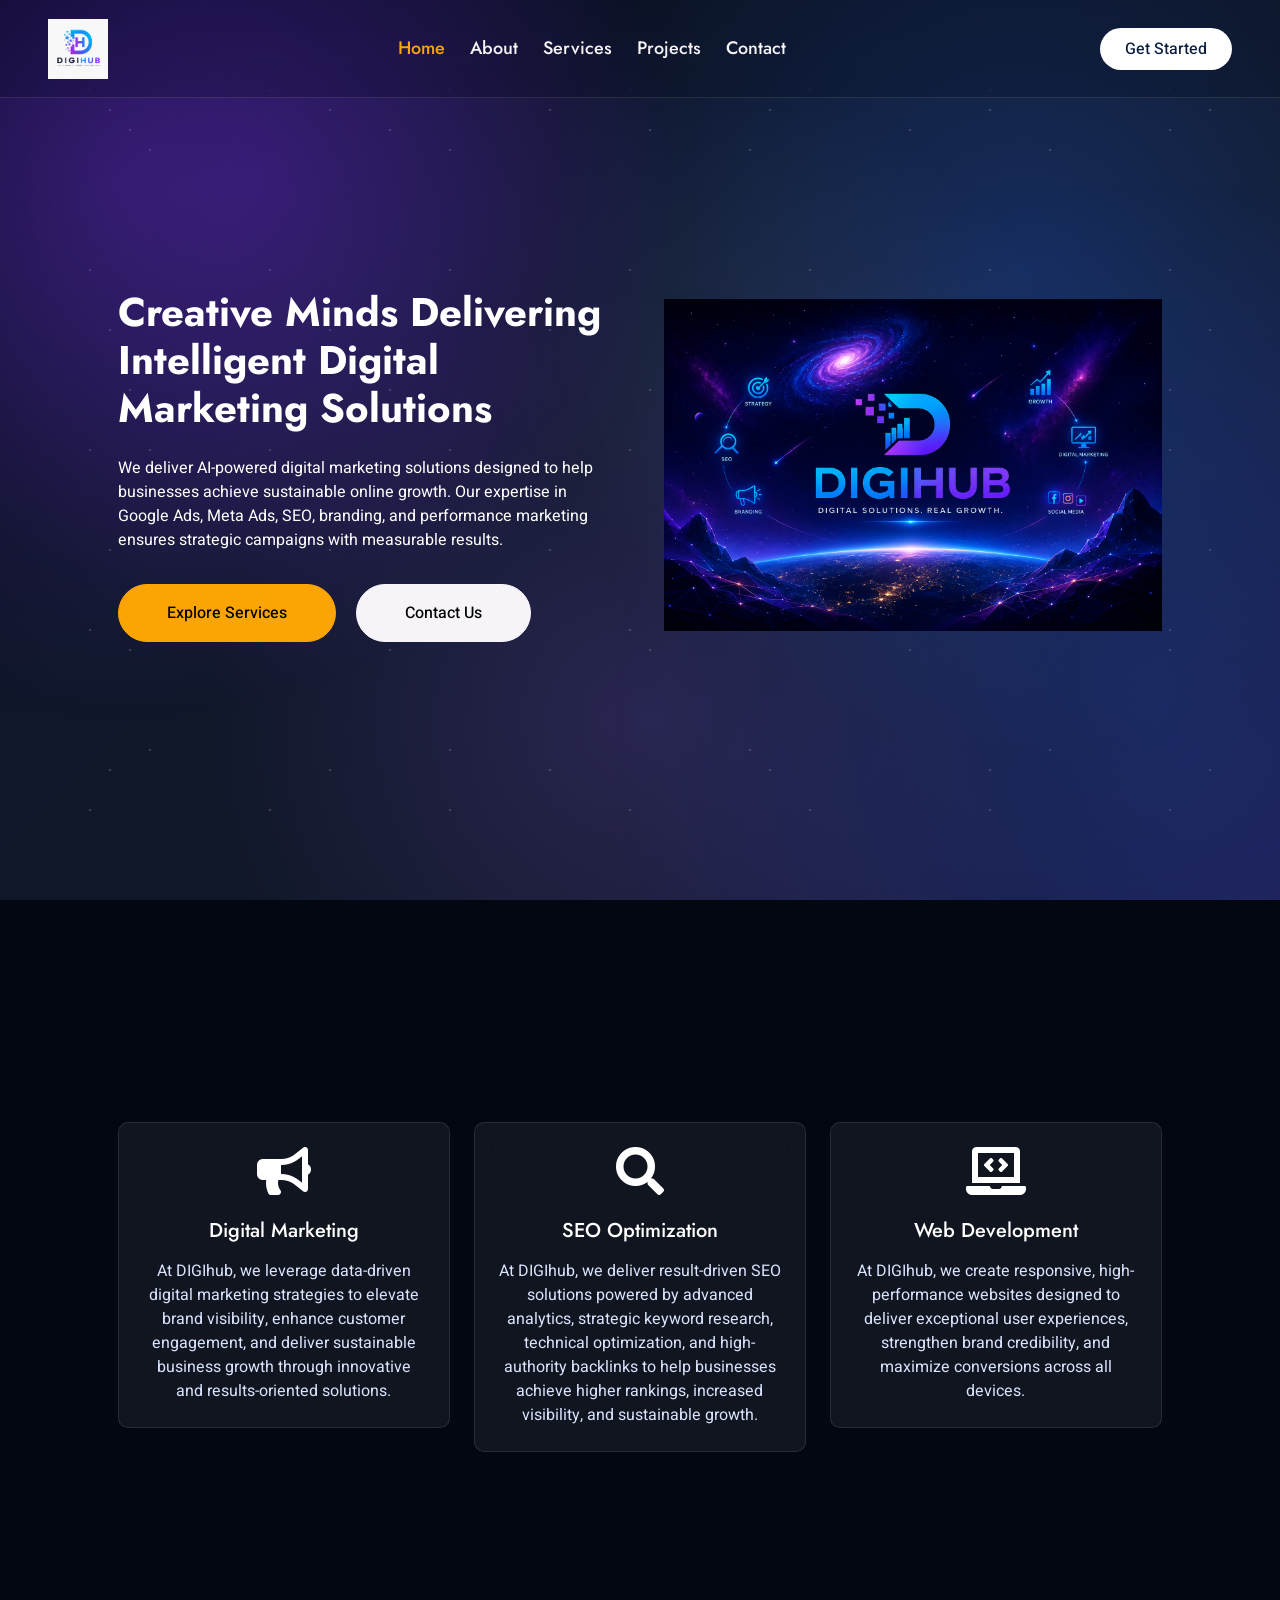
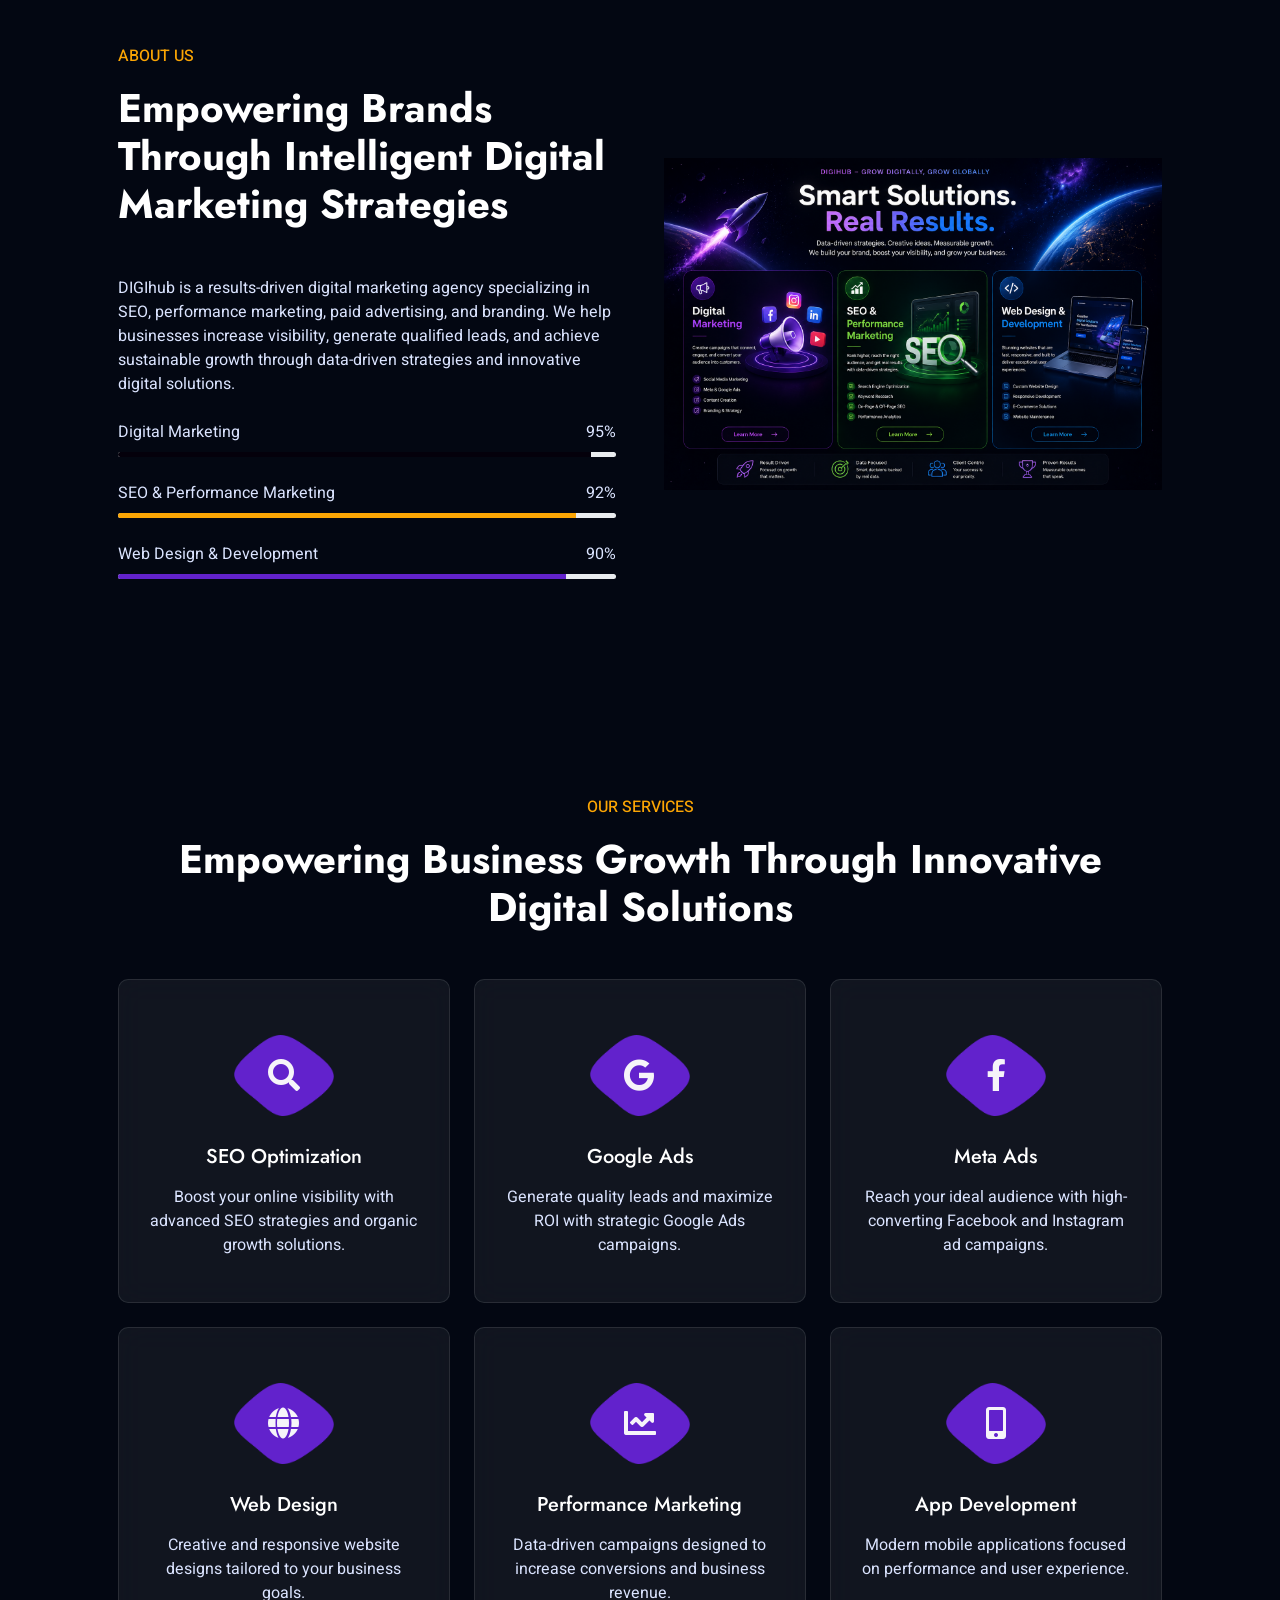
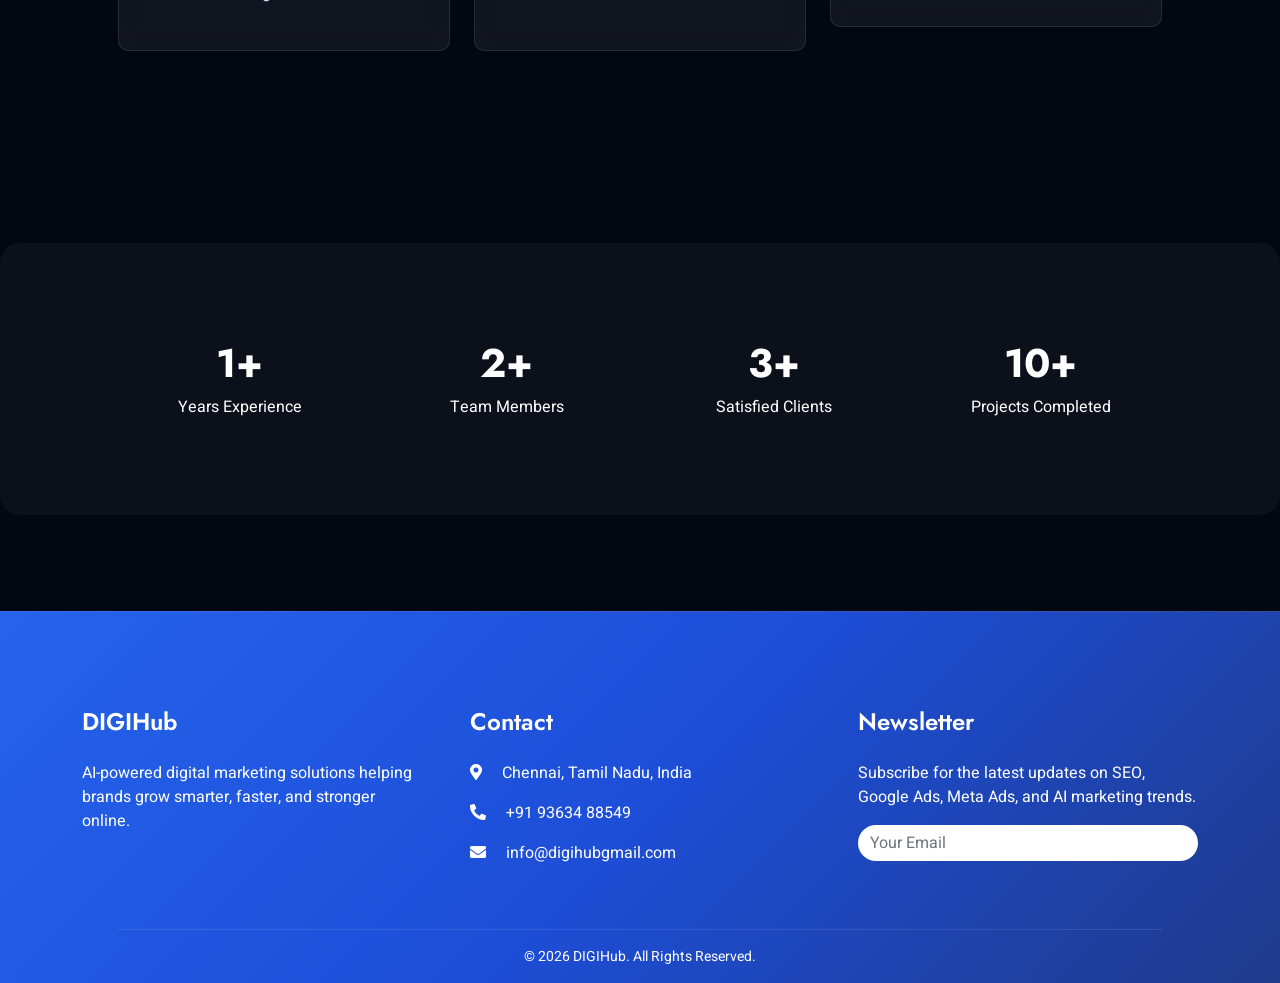
==== commit 47439294: "Rename index_old.html to index.html" ====
--- a/index.html
+++ b/index.html
@@ -1,2496 +1,878 @@
-PK     �K�\�=�` �`    index_single.html<!DOCTYPE html>
-
-<html lang="en">
-<head>
-<meta charset="utf-8"/>
-<title>DIGIHub | AI Digital Marketing Agency in Chennai</title>
-<meta content="width=device-width, initial-scale=1.0" name="viewport"/>
-<meta content="Grow your business with DIGIHub, an AI-powered digital marketing agency in Chennai offering SEO, Google Ads, Meta Ads, branding, and social media marketing." name="description"/>
-<meta content="AI digital marketing agency Chennai, Google Ads agency Chennai, Meta Ads management, SEO services Chennai, branding agency Chennai, social media marketing" name="keywords"/>
-<meta content="3CxIgYg-i4zL4bgDOM_yoxeRkVGn4ZAGAtgsxcTmVRY" name="google-site-verification">
-<script type="application/ld+json">
-    {
-      "@context": "https://schema.org",
-      "@type": "BlogPosting",
-      "mainEntityOfPage": {
-        "@type": "WebPage",
-        "@id": "https://digitalhub12.vercel.app/index.html"
-      },
-      "headline": "IMPACT OF AI DIGITAL MARKETING",
-      "image": "",  
-      "author": {
-        "@type": "Person",
-        "name": "prabu j"
-      },  
-      "publisher": {
-        "@type": "Organization",
-        "name": "prabu",
-        "logo": {
-          "@type": "ImageObject",
-          "url": ""
-        }
-      },
-      "datePublished": "2026-05-27",
-      "dateModified": "2026-05-28"
-    }
-    </script>
-<script type="application/ld+json">
-    {
-      "@context": "https://schema.org/", 
-      "@type": "BreadcrumbList", 
-      "itemListElement": [{
-        "@type": "ListItem", 
-        "position": 1, 
-        "name": "home",
-        "item": "https://digitalhub12.vercel.app/index.html"  
-      },{
-        "@type": "ListItem", 
-        "position": 2, 
-        "name": "about",
-        "item": "https://digitalhub12.vercel.app/about.html"  
-      }]
-    }
-    </script>
-<script type="application/ld+json">
-    {
-      "@context": "https://schema.org",
-      "@type": "Event",
-      "name": "farwell",
-      "description": "Our Farewell Function was a heartfelt celebration of memories, achievements, and new beginnings shared with our amazing team",
-      "startDate": "2026-05-28",
-      "endDate": "2026-05-28",
-      "eventStatus": "https://schema.org/EventScheduled",
-      "eventAttendanceMode": "https://schema.org/OfflineEventAttendanceMode",
-      "location": {		
-        "@type": "Place",
-        "name": "first venue",
-        "address": {
-          "@type": "PostalAddress",
-          "streetAddress": "amman street",
-          "addressLocality": "chennai",
-          "postalCode": "600001",
-          "addressCountry": "IN"
-        }
-      },
-      "performer": {
-        "@type": "PerformingGroup",
-        "name": ""
-      }
-    }
-    </script>
-<script type="application/ld+json">
-    {
-      "@context": "https://schema.org",
-      "@type": "FAQPage",
-      "mainEntity": [{
-        "@type": "Question",
-        "name": "What role does AI play in digital marketing?",
-        "acceptedAnswer": {
-          "@type": "Answer",
-          "text": "Artificial Intelligence enhances digital marketing by automating processes, analyzing consumer behavior, and delivering personalized marketing strategies that improve business performance."
-        }
-      },{
-        "@type": "Question",
-        "name": "How does AI improve customer targeting?",
-        "acceptedAnswer": {
-          "@type": "Answer",
-          "text": "AI uses advanced data analytics and machine learning algorithms to identify customer preferences, enabling businesses to create highly targeted and effective marketing campaigns."
-        }
-      }]
-    }
-    </script>
-<script type="application/ld+json">
-    {
-      "@context": "https://schema.org/", 
-      "@type": "HowTo", 
-      "name": "DIGIHub",
-      "description": "Learn how to grow your business online using Google Ads, Meta Ads, SEO, and digital marketing strategies. This guide provides step-by-step instructions to improve brand visibility, generate quality leads, and increase conversions.",
-      "image": "https://drive.google.com/file/d/1PxYO_x8rf8sKXMQ5SC_a4XM-zXXdbAsl/view?usp=drivesdk",
-      "totalTime": "PT1M",
-      "estimatedCost": {
-        "@type": "MonetaryAmount",
-        "currency": "INR",
-        "value": "2"
-      },
-      "step": [{
-        "@type": "HowToStep",
-        "text": "Open Google Ads and log in with your Google account.",
-        "image": "https://drive.google.com/file/d/1PxYO_x8rf8sKXMQ5SC_a4XM-zXXdbAsl/view?usp=drivesdk",
-        "name": "prabu",
-        "url": "https://www.linkedin.com/in/prabu-j?utm_source=share_via&utm_content=profile&utm_medium=member_ios"
-      },{
-        "@type": "HowToStep",
-        "text": "Enter your daily budget and choose your target audience, location, and keywords.",
-        "image": "https://drive.google.com/file/d/1PxYO_x8rf8sKXMQ5SC_a4XM-zXXdbAsl/view?usp=drivesdk",
-        "name": "digihub"
-      },{
-        "@type": "HowToStep",
-        "text": "Add target keywords to page titles, headings, meta descriptions, and content naturally.",
-        "image": "https://drive.google.com/file/d/1PxYO_x8rf8sKXMQ5SC_a4XM-zXXdbAsl/view?usp=drivesdk",
-        "name": "digihub"
-      }]    
-    }
-    </script>
-<script type="application/ld+json">
-    {
-      "@context": "https://schema.org/",
-      "@type": "JobPosting",
-      "title": "DIGITAL MARKETING JUNIOR",
-      "description": "1 YEAR EXPERIENCE AND SKILLS SMM SEO GOOGLE ADS META ADS",
-      "hiringOrganization" : {
-        "@type": "Organization",
-        "name": "DIGIHUB",
-        "sameAs": "https://digitalhub12.vercel.app/index.html",
-        "logo": "DIGIHUB"
-      },
-      "employmentType": "FULL_TIME",
-      "workHours": "9am-6pm",
-      "datePosted": "2026-05-28",
-      "validThrough": "2026-05-31",
-      "jobLocation": {
-        "@type": "Place",
-        "address": {
-          "@type": "PostalAddress",
-          "streetAddress": "kk nagar",
-          "addressLocality": "chennai",
-          "postalCode": "614001",
-          "addressCountry": "IN"
-        }
-      },
-      "baseSalary": {
-        "@type": "MonetaryAmount",
-        "currency": "INR",
-        "value": {
-          "@type": "QuantitativeValue",
-          "minValue": 25000,
-          "maxValue": 50000,
-          "unitText": "MONTH"
-        }
-      }
-    }
-    </script>
-<script type="application/ld+json">
-    {
-      "@context": "https://schema.org",
-      "@type": "LocalBusiness",
-      "name": "digihub",
-      "image": "",
-      "@id": "",
-      "url": "",
-      "telephone": "9876543210",
-      "priceRange": "12000",
-      "address": {
-        "@type": "PostalAddress",
-        "streetAddress": "kk nagar",
-        "addressLocality": "chennai",
-        "postalCode": "614001",
-        "addressCountry": "IN"
-      },
-      "openingHoursSpecification": {
-        "@type": "OpeningHoursSpecification",
-        "dayOfWeek": [
-          "Monday",
-          "Tuesday",
-          "Wednesday",
-          "Thursday",
-          "Friday",
-          "Saturday",
-          "Sunday"
-        ],
-        "opens": "00:00",
-        "closes": "23:59"
-      } 
-    }
-    </script>
-<script type="application/ld+json">
-    {
-      "@context": "https://schema.org/",
-      "@type": "Person",
-      "name": "prabu j",
-      "url": "https://www.linkedin.com/in/prabu-j?",
-      "image": "",
-      "sameAs": "https://www.linkedin.com/in/prabu-j?",
-      "jobTitle": "digital marketing excutive",
-      "worksFor": {
-        "@type": "Organization",
-        "name": "digihub"
-      }  
-    }
-    </script>
-<script type="application/ld+json">
-    {
-      "@context": "https://schema.org/", 
-      "@type": "Product", 
-      "name": "Digihub",
-      "image": "",
-      "description": "We provide complete digital marketing solutions to help businesses grow their online presence and generate quality leads. Our services include Google Ads, Meta Ads (Facebook & Instagram Ads), SEO, social media marketing, content marketing, and website optimization. We create data-driven marketing strategies that increase brand visibility, website traffic, and customer engagement. Our goal is to deliver measurable results and maximize return on investment for every client.",
-      "brand": {
-        "@type": "Brand",
-        "name": "DIGIHUB"
-      },
-      "gtin13": "",
-      "aggregateRating": {
-        "@type": "AggregateRating",
-        "ratingValue": "4",
-        "bestRating": "4",
-        "worstRating": "2",
-        "ratingCount": "4"
-      }
-    }
-    </script>
-<script type="application/ld+json">
-    {
-      "@context": "https://schema.org/", 
-      "@type": "Recipe", 
-      "name": "DIGIhub",
-      "image": "https://drive.google.com/file/d/1PxYO_x8rf8sKXMQ5SC_a4XM-zXXdbAsl/view?usp=drivesdk",
-      "description": "A complete digital marketing strategy by DIGIhub that blends SEO, Google Ads, Meta Ads, and content marketing to boost brand visibility, attract customers, and drive business growth.",
-      "keywords": "Digital Marketing Services SEO Services Google Ads Management Meta Ads Management Social Media Marketing",
-      "author": {
-        "@type": "Person",
-        "name": "prabu"
-      },
-      "datePublished": "2026-06-01",
-      "prepTime": "PT2M",
-      "cookTime": "PT2M", 
-      "totalTime": "PT4M", 
-      "nutrition": {
-        "@type": "NutritionInformation",
-        "calories": ""
-      }  
-    }
-    </script>
-<script type="application/ld+json">
-    {
-      "@context": "https://schema.org",
-      "@type": "VideoObject",
-      "name": "impact of AI digital marketing",
-      "description": "AI in digital marketing helps businesses understand customer behavior, automate campaigns, and deliver personalized content more effectively. It improves targeting accuracy, increases customer engagement, and saves time through smart data analysis and automation tools. As a result, companies can boost brand awareness, generate higher sales, and improve overall marketing performance.",
-      "thumbnailUrl": "https://drive.google.com/file/d/1PxYO_x8rf8sKXMQ5SC_a4XM-zXXdbAsl/view?usp=drivesdk",
-      "uploadDate": "2026-05-29",
-      "duration": "PT2M0S",
-      "contentUrl": "https://digitalhub12.vercel.app/index.html"
-    }
-    </script>
-<script type="application/ld+json">
-    {
-      "@context": "https://schema.org/",
-      "@type": "WebSite",
-      "name": "DIGIHUB",
-      "url": "https://digitalhub12.vercel.app/index.html",
-      "potentialAction": {
-        "@type": "SearchAction",
-        "target": "https://digitalhub12.vercel.app/index.html{search_term_string}",
-        "query-input": "required name=search_term_string"
-      }
-    }
-    </script>
-<!-- Google tag (gtag.js) -->
-<script async="" src="https://www.googletagmanager.com/gtag/js?id=AW-18252854530"></script>
-<script>
-      window.dataLayer = window.dataLayer || [];
-      function gtag(){dataLayer.push(arguments);}
-      gtag('js', new Date());
-    
-      gtag('config', 'AW-18252854530');
-    </script>
-<!-- Favicon -->
-<link href="img/favicon.ico" rel="icon"/>
-<!-- Google Fonts -->
-<link href="https://fonts.googleapis.com" rel="preconnect"/>
-<link crossorigin="" href="https://fonts.gstatic.com" rel="preconnect"/>
-<link href="https://fonts.googleapis.com/css2?family=Heebo:wght@400;500&amp;family=Jost:wght@500;600;700&amp;display=swap" rel="stylesheet"/>
-<!-- Icon Font -->
-<link href="https://cdnjs.cloudflare.com/ajax/libs/font-awesome/5.10.0/css/all.min.css" rel="stylesheet"/>
-<link href="https://cdn.jsdelivr.net/npm/bootstrap-icons@1.4.1/font/bootstrap-icons.css" rel="stylesheet"/>
-<!-- Libraries -->
-<link href="lib/animate/animate.min.css" rel="stylesheet"/>
-<link href="lib/owlcarousel/assets/owl.carousel.min.css" rel="stylesheet"/>
-<!-- Bootstrap -->
-<link href="css/bootstrap.min.css" rel="stylesheet"/>
-<!-- CSS -->
-<link href="css/style.css" rel="stylesheet"/>
-</meta></head>
-<body>
-<div class="container-xxl bg-white p-0">
-<!-- Navbar Start -->
-<div class="container-xxl bg-white p-0">
-<nav class="navbar navbar-expand-lg navbar-light px-4 px-lg-5 py-3 py-lg-0">
-<a class="navbar-brand p-0" href="index.html">
-<img alt="DIGIHub Logo" src="img/digihub-logo.png" style="height:70px; width:auto;"/>
-</a>
-<button class="navbar-toggler" data-bs-target="#navbarCollapse" data-bs-toggle="collapse" type="button">
-<span class="fa fa-bars"></span>
-</button>
-<div class="collapse navbar-collapse" id="navbarCollapse">
-<div class="navbar-nav mx-auto py-0">
-<a class="nav-item nav-link active" href="index.html">Home</a>
-<a class="nav-item nav-link" href="about.html">About</a>
-<a class="nav-item nav-link" href="service.html">Services</a>
-<a class="nav-item nav-link" href="project.html">Projects</a>
-<a class="nav-item nav-link" href="contact.html">Contact</a>
-</div>
-<a class="btn rounded-pill py-2 px-4 ms-3 d-none d-lg-block" href="#">
-                        Get Started
-                    </a>
-</div>
-</nav>
-<!-- Hero Section -->
-<div class="container-xxl bg-primary hero-header">
-<div class="container px-lg-5">
-<div class="row g-5 align-items-center">
-<div class="col-lg-6 text-center text-lg-start">
-<h1 class="text-white mb-4 animated slideInDown">
-
-                                Creative Minds Delivering Intelligent Digital Marketing Solutions
-
-                            </h1>
-<p class="text-white pb-3 animated slideInDown">
-
-                                We deliver AI-powered digital marketing solutions designed to help businesses achieve sustainable online growth.
-                                Our expertise in Google Ads, Meta Ads, SEO, branding, and performance marketing ensures strategic campaigns with measurable results.
-
-                            </p>
-<a class="btn btn-secondary py-sm-3 px-sm-5 rounded-pill me-3 animated slideInLeft" href="#services">
-
-                                Explore Services
-
-                            </a>
-<a class="btn btn-light py-sm-3 px-sm-5 rounded-pill animated slideInRight" href="contact.html">
-
-                                Contact Us
-
-                            </a>
-</div>
-<div class="col-lg-6 text-center text-lg-start">
-<img alt="DIGIHub Digital Marketing" class="img-fluid animated zoomIn" src="img/hero.png"/>
-</div>
-</div>
-</div>
-</div>
-</div>
-<!-- Navbar End -->
-<!-- Features Start -->
-<div class="container-xxl py-5">
-<div class="container py-5 px-lg-5">
-<div class="row g-4">
-<div class="col-lg-4 wow fadeInUp">
-<div class="feature-item bg-light rounded text-center p-4">
-<i class="fa fa-3x fa-bullhorn text-primary mb-4"></i>
-<h5 class="mb-3">Digital Marketing</h5>
-<p class="m-0">
-                                At DIGIhub, we leverage data-driven digital marketing strategies to elevate brand visibility, enhance customer engagement, and deliver sustainable business growth through innovative and results-oriented solutions.
-                            </p>
-</div>
-</div>
-<div class="col-lg-4 wow fadeInUp">
-<div class="feature-item bg-light rounded text-center p-4">
-<i class="fa fa-3x fa-search text-primary mb-4"></i>
-<h5 class="mb-3">SEO Optimization</h5>
-<p class="m-0">
-                                At DIGIhub, we deliver result-driven SEO solutions powered by advanced analytics, strategic keyword research, technical optimization, and high-authority backlinks to help businesses achieve higher rankings, increased visibility, and sustainable growth.
-                            </p>
-</div>
-</div>
-<div class="col-lg-4 wow fadeInUp">
-<div class="feature-item bg-light rounded text-center p-4">
-<i class="fa fa-3x fa-laptop-code text-primary mb-4"></i>
-<h5 class="mb-3">Web Development</h5>
-<p class="m-0">
-                                At DIGIhub, we create responsive, high-performance websites designed to deliver exceptional user experiences, strengthen brand credibility, and maximize conversions across all devices.
-                            </p>
-</div>
-</div>
-</div>
-</div>
-</div>
-<!-- Features End -->
-<!-- About Start -->
-<div class="container-xxl py-5">
-<div class="container py-5 px-lg-5">
-<div class="row g-5 align-items-center">
-<div class="col-lg-6 wow fadeInUp">
-<p class="section-title text-secondary">
-                            About Us
-                        </p>
-<h1 class="mb-5">
-                            Empowering Brands Through Intelligent Digital Marketing Strategies
-                        </h1>
-<p class="mb-4">
-
-                            DIGIhub is a results-driven digital marketing agency specializing in SEO, performance marketing, paid advertising, and branding. We help businesses increase visibility, generate qualified leads, and achieve sustainable growth through data-driven strategies and innovative digital solutions.
-
-                        </p>
-<div class="skill mb-4">
-<div class="d-flex justify-content-between">
-<p class="mb-2">Digital Marketing</p>
-<p class="mb-2">95%</p>
-</div>
-<div class="progress">
-<div class="progress-bar bg-dark" role="progressbar" style="width:95%"></div>
-</div>
-</div>
-<div class="skill mb-4">
-<div class="d-flex justify-content-between">
-<p class="mb-2">SEO &amp; Performance Marketing</p>
-<p class="mb-2">92%</p>
-</div>
-<div class="progress">
-<div class="progress-bar bg-secondary" role="progressbar" style="width:92%"></div>
-</div>
-</div>
-<div class="skill mb-4">
-<div class="d-flex justify-content-between">
-<p class="mb-2">Web Design &amp; Development</p>
-<p class="mb-2">90%</p>
-</div>
-<div class="progress">
-<div class="progress-bar bg-primary" role="progressbar" style="width:90%"></div>
-</div>
-</div>
-</div>
-<div class="col-lg-6">
-<img alt="About DIGIHub" class="img-fluid wow zoomIn" src="img/about.png"/>
-</div>
-</div>
-</div>
-</div>
-<!-- About End -->
-<!-- Services Start -->
-<div class="container-xxl py-5" id="services">
-<div class="container py-5 px-lg-5">
-<div class="text-center wow fadeInUp">
-<p class="section-title text-secondary justify-content-center">
-                        Our Services
-                    </p>
-<h1 class="mb-5">
-                        Empowering Business Growth Through Innovative Digital Solutions
-                    </h1>
-</div>
-<div class="row g-4">
-<div class="col-lg-4 col-md-6 wow fadeInUp">
-<div class="service-item d-flex flex-column text-center rounded">
-<div class="service-icon flex-shrink-0">
-<i class="fa fa-search fa-2x"></i>
-</div>
-<h5 class="mb-3">SEO Optimization</h5>
-<p class="m-0">
-                                Boost your online visibility with advanced SEO strategies and organic growth solutions.
-                            </p>
-</div>
-</div>
-<div class="col-lg-4 col-md-6 wow fadeInUp">
-<div class="service-item d-flex flex-column text-center rounded">
-<div class="service-icon flex-shrink-0">
-<i class="fab fa-google fa-2x"></i>
-</div>
-<h5 class="mb-3">Google Ads</h5>
-<p class="m-0">
-                                Generate quality leads and maximize ROI with strategic Google Ads campaigns.
-                            </p>
-</div>
-</div>
-<div class="col-lg-4 col-md-6 wow fadeInUp">
-<div class="service-item d-flex flex-column text-center rounded">
-<div class="service-icon flex-shrink-0">
-<i class="fab fa-facebook-f fa-2x"></i>
-</div>
-<h5 class="mb-3">Meta Ads</h5>
-<p class="m-0">
-                                Reach your ideal audience with high-converting Facebook and Instagram ad campaigns.
-                            </p>
-</div>
-</div>
-<div class="col-lg-4 col-md-6 wow fadeInUp">
-<div class="service-item d-flex flex-column text-center rounded">
-<div class="service-icon flex-shrink-0">
-<i class="fa fa-globe fa-2x"></i>
-</div>
-<h5 class="mb-3">Web Design</h5>
-<p class="m-0">
-                                Creative and responsive website designs tailored to your business goals.
-                            </p>
-</div>
-</div>
-<div class="col-lg-4 col-md-6 wow fadeInUp">
-<div class="service-item d-flex flex-column text-center rounded">
-<div class="service-icon flex-shrink-0">
-<i class="fa fa-chart-line fa-2x"></i>
-</div>
-<h5 class="mb-3">Performance Marketing</h5>
-<p class="m-0">
-                                Data-driven campaigns designed to increase conversions and business revenue.
-                            </p>
-</div>
-</div>
-<div class="col-lg-4 col-md-6 wow fadeInUp">
-<div class="service-item d-flex flex-column text-center rounded">
-<div class="service-icon flex-shrink-0">
-<i class="fa fa-mobile-alt fa-2x"></i>
-</div>
-<h5 class="mb-3">App Development</h5>
-<p class="m-0">
-                                Modern mobile applications focused on performance and user experience.
-                            </p>
-</div>
-</div>
-</div>
-</div>
-</div>
-<!-- Services End -->
-<!-- Facts Start -->
-<div class="container-xxl bg-primary fact py-5">
-<div class="container py-5 px-lg-5">
-<div class="row g-4">
-<div class="col-md-3 text-center">
-<h1 class="text-white">1+</h1>
-<p class="text-white mb-0">Years Experience</p>
-</div>
-<div class="col-md-3 text-center">
-<h1 class="text-white">2+</h1>
-<p class="text-white mb-0">Team Members</p>
-</div>
-<div class="col-md-3 text-center">
-<h1 class="text-white">3+</h1>
-<p class="text-white mb-0">Satisfied Clients</p>
-</div>
-<div class="col-md-3 text-center">
-<h1 class="text-white">10+</h1>
-<p class="text-white mb-0">Projects Completed</p>
-</div>
-</div>
-</div>
-</div>
-<!-- Facts End -->
-<!-- Footer -->
-<div class="container-fluid text-light footer pt-5">
-<div class="container py-5">
-<div class="row g-5">
-<div class="col-lg-4">
-<h4 class="text-white mb-4">DIGIHub</h4>
-<p>
-                            AI-powered digital marketing solutions helping brands grow smarter, faster, and stronger online.
-                        </p>
-</div>
-<div class="col-lg-4">
-<h4 class="text-white mb-4">Contact</h4>
-<p>
-<i class="fa fa-map-marker-alt me-3"></i>
-                            Chennai, Tamil Nadu, India
-                        </p>
-<p>
-<i class="fa fa-phone-alt me-3"></i>
-                            +91 93634 88549
-                        </p>
-<p>
-<i class="fa fa-envelope me-3"></i>
-                            info@digihubgmail.com
-                        </p>
-</div>
-<div class="col-lg-4">
-<h4 class="text-white mb-4">Newsletter</h4>
-<p>
-                            Subscribe for the latest updates on SEO, Google Ads, Meta Ads, and AI marketing trends.
-                        </p>
-<input class="form-control border-0 rounded-pill" placeholder="Your Email" type="email"/>
-</div>
-</div>
-</div>
-<div class="container px-lg-5">
-<div class="copyright text-center py-3">
-
-                    © 2026 DIGIHub. All Rights Reserved.
-
-                </div>
-</div>
-</div>
-<!-- Footer End -->
-</div>
-<!-- JS -->
-<script src="https://code.jquery.com/jquery-3.4.1.min.js"></script>
-<script src="https://cdn.jsdelivr.net/npm/bootstrap@5.0.0/dist/js/bootstrap.bundle.min.js"></script>
-<script src="lib/wow/wow.min.js"></script>
-<script src="lib/owlcarousel/owl.carousel.min.js"></script>
-<script src="js/main.js"></script>
-<div class="space-glow"></div>
-<div class="space-rocket"></div>
-<div class="planet1"></div>
-<div class="planet2"></div>
-<div class="planet3"></div>
-<div class="planet4"></div>
-<div class="planet5"></div>
-<div class="planet6"></div>
-<div class="meteor m1"></div>
-<div class="meteor m2"></div>
-<div class="meteor m3"></div>
-<div class="meteor m4"></div>
-<div class="container-xxl bg-white p-0">
-<!-- Spinner Start -->
-<div class="show bg-white position-fixed translate-middle w-100 vh-100 top-50 start-50 d-flex align-items-center justify-content-center" id="spinner">
-<div class="spinner-grow text-primary" role="status" style="width: 3rem; height: 3rem;">
-<span class="sr-only">Loading...</span>
-</div>
-</div>
-<!-- Spinner End -->
-<!-- Navbar & Hero Start -->
-<div class="container-xxl position-relative p-0">
-<nav class="navbar navbar-expand-lg navbar-light px-4 px-lg-5 py-3 py-lg-0">
-<a class="navbar-brand p-0" href="index.html">
-<img alt="DIGIHub Logo" src="img/digihub-logo.png" style="height:70px; width:auto;"/>
-</a>
-<button class="navbar-toggler" data-bs-target="#navbarCollapse" data-bs-toggle="collapse" type="button">
-<span class="fa fa-bars"></span>
-</button>
-<div class="collapse navbar-collapse" id="navbarCollapse">
-<div class="navbar-nav mx-auto py-0">
-<a class="nav-item nav-link" href="index.html">Home</a>
-<a class="nav-item nav-link active" href="about.html">About</a>
-<a class="nav-item nav-link" href="service.html">Service</a>
-<a class="nav-item nav-link" href="project.html">Project</a>
-<div class="nav-item dropdown">
-<a class="nav-link dropdown-toggle" data-bs-toggle="dropdown" href="#">Pages</a>
-<div class="dropdown-menu m-0">
-<a class="dropdown-item" href="team.html">Our Team</a>
-<a class="dropdown-item" href="testimonial.html">Testimonial</a>
-<a class="dropdown-item" href="404.html">404 Page</a>
-</div>
-</div>
-<a class="nav-item nav-link" href="contact.html">Contact</a>
-</div>
-<a class="btn rounded-pill py-2 px-4 ms-3 d-none d-lg-block" href="">Get Started</a>
-</div>
-</nav>
-<div class="container-xxl py-5 bg-primary hero-header">
-<div class="container my-5 py-5 px-lg-5">
-<div class="row g-5 py-5">
-<div class="col-12 text-center">
-<h1 class="text-white animated slideInDown">About Us</h1>
-<hr class="bg-white mx-auto mt-0" style="width: 90px;"/>
-<nav aria-label="breadcrumb">
-<ol class="breadcrumb justify-content-center">
-<li class="breadcrumb-item"><a class="text-white" href="#">Home</a></li>
-<li class="breadcrumb-item"><a class="text-white" href="#">Pages</a></li>
-<li aria-current="page" class="breadcrumb-item text-white active">About</li>
-</ol>
-</nav>
-</div>
-</div>
-</div>
-</div>
-</div>
-<!-- Navbar & Hero End -->
-<!-- Feature Start -->
-<div class="container-xxl py-5">
-<div class="container py-5 px-lg-5">
-<div class="row g-4">
-<div class="col-lg-4 wow fadeInUp" data-wow-delay="0.1s">
-<div class="feature-item bg-light rounded text-center p-4">
-<i class="fa fa-3x fa-mail-bulk text-primary mb-4"></i>
-<h5 class="mb-3">Digital Marketing</h5>
-<p class="m-0">At DIGIhub, we leverage data-driven digital marketing strategies to elevate brand visibility, enhance customer engagement, and deliver sustainable business growth through innovative and results-oriented solutions. </p>
-</div>
-</div>
-<div class="col-lg-4 wow fadeInUp" data-wow-delay="0.3s">
-<div class="feature-item bg-light rounded text-center p-4">
-<i class="fa fa-3x fa-search text-primary mb-4"></i>
-<h5 class="mb-3">SEO &amp; Backlinks</h5>
-<p class="m-0">At DIGIhub, we provide data-driven SEO and backlink strategies to help businesses achieve higher search rankings and stronger online authority. Using technical SEO, targeted keyword optimization, and high-quality link building, we improve website performance and visibility.</p>
-</div>
-</div>
-<div class="col-lg-4 wow fadeInUp" data-wow-delay="0.5s">
-<div class="feature-item bg-light rounded text-center p-4">
-<i class="fa fa-3x fa-laptop-code text-primary mb-4"></i>
-<h5 class="mb-3">Design &amp; Development</h5>
-<p class="m-0">At DIGIhub, we help turn your ideas into digital experiences that make a difference. Whether you need a responsive website or a custom web solution, we focus on building fast, user-friendly platforms that drive results.</p>
-</div>
-</div>
-</div>
-</div>
-</div>
-<!-- Feature End -->
-<!-- About Start -->
-<div class="container-xxl py-5">
-<div class="container py-5 px-lg-5">
-<div class="row g-5 align-items-center">
-<div class="col-lg-6 wow fadeInUp" data-wow-delay="0.1s">
-<p class="section-title text-secondary">About Us<span></span></p>
-<h1 class="mb-5">"Empowering Brands Through Intelligent Digital Marketing Strategies"</h1>
-<p class="mb-4">DIGIhub is a results-driven digital marketing agency specializing in SEO, performance marketing, paid advertising, and branding. We help businesses increase visibility, generate qualified leads, and achieve sustainable growth through data-driven strategies and innovative digital solutions.</p>
-<div class="skill mb-4">
-<div class="d-flex justify-content-between">
-<p class="mb-2">Digital Marketing</p>
-<p class="mb-2">85%</p>
-</div>
-<div class="progress">
-<div aria-valuemax="100" aria-valuemin="0" aria-valuenow="85" class="progress-bar bg-primary" role="progressbar"></div>
-</div>
-</div>
-<div class="skill mb-4">
-<div class="d-flex justify-content-between">
-<p class="mb-2">SEO &amp; Backlinks</p>
-<p class="mb-2">90%</p>
-</div>
-<div class="progress">
-<div aria-valuemax="100" aria-valuemin="0" aria-valuenow="90" class="progress-bar bg-secondary" role="progressbar"></div>
-</div>
-</div>
-<div class="skill mb-4">
-<div class="d-flex justify-content-between">
-<p class="mb-2">Design &amp; Development</p>
-<p class="mb-2">95%</p>
-</div>
-<div class="progress">
-<div aria-valuemax="100" aria-valuemin="0" aria-valuenow="95" class="progress-bar bg-dark" role="progressbar"></div>
-</div>
-</div>
-<a class="btn btn-primary py-sm-3 px-sm-5 rounded-pill mt-3" href="">Read More</a>
-</div>
-<div class="col-lg-6">
-<img class="img-fluid wow zoomIn" data-wow-delay="0.5s" src="img/about.png"/>
-</div>
-</div>
-</div>
-</div>
-<!-- About End -->
-<!-- Facts Start -->
-<div class="container-xxl bg-primary fact py-5 wow fadeInUp" data-wow-delay="0.1s">
-<div class="container py-5 px-lg-5">
-<div class="row g-4">
-<div class="col-md-6 col-lg-3 text-center wow fadeIn" data-wow-delay="0.1s">
-<i class="fa fa-certificate fa-3x text-secondary mb-3"></i>
-<h1 class="text-white mb-2" data-toggle="counter-up">1</h1>
-<p class="text-white mb-0">Years Experience</p>
-</div>
-<div class="col-md-6 col-lg-3 text-center wow fadeIn" data-wow-delay="0.3s">
-<i class="fa fa-users-cog fa-3x text-secondary mb-3"></i>
-<h1 class="text-white mb-2" data-toggle="counter-up">2</h1>
-<p class="text-white mb-0">Team Members</p>
-</div>
-<div class="col-md-6 col-lg-3 text-center wow fadeIn" data-wow-delay="0.5s">
-<i class="fa fa-users fa-3x text-secondary mb-3"></i>
-<h1 class="text-white mb-2" data-toggle="counter-up">3</h1>
-<p class="text-white mb-0">Satisfied Clients</p>
-</div>
-<div class="col-md-6 col-lg-3 text-center wow fadeIn" data-wow-delay="0.7s">
-<i class="fa fa-check fa-3x text-secondary mb-3"></i>
-<h1 class="text-white mb-2" data-toggle="counter-up">10</h1>
-<p class="text-white mb-0">Compleate Projects</p>
-</div>
-</div>
-</div>
-</div>
-<!-- Facts End -->
-<!-- Team Start -->
-<div class="container-xxl py-5">
-<div class="container py-5 px-lg-5">
-<div class="wow fadeInUp" data-wow-delay="0.1s">
-<p class="section-title text-secondary justify-content-center"><span></span>Our Team<span></span></p>
-<h1 class="text-center mb-5">Our Team Members</h1>
-</div>
-<div class="row g-4">
-<div class="col-lg-4 col-md-6 wow fadeInUp" data-wow-delay="0.1s">
-<div class="team-item bg-light rounded">
-<div class="text-center border-bottom p-4">
-<img alt="" class="img-fluid rounded-circle mb-4" src="img/team-1.jpg"/>
-<h5>PRABU JYASANKAR</h5>
-<span>CEO &amp; Founder</span>
-</div>
-<div class="d-flex justify-content-center p-4">
-<a class="btn btn-square mx-1" href=""><i class="fab fa-facebook-f"></i></a>
-<a class="btn btn-square mx-1" href=""><i class="fab fa-twitter"></i></a>
-<a class="btn btn-square mx-1" href=""><i class="fab fa-instagram"></i></a>
-<a class="btn btn-square mx-1" href=""><i class="fab fa-linkedin-in"></i></a>
-</div>
-</div>
-</div>
-<div class="col-lg-4 col-md-6 wow fadeInUp" data-wow-delay="0.3s">
-<div class="team-item bg-light rounded">
-<div class="text-center border-bottom p-4">
-<img alt="" class="img-fluid rounded-circle mb-4" src="img/team-2.jpg"/>
-<h5>VIJAYASREE</h5>
-<span>Web Designer</span>
-</div>
-<div class="d-flex justify-content-center p-4">
-<a class="btn btn-square mx-1" href=""><i class="fab fa-facebook-f"></i></a>
-<a class="btn btn-square mx-1" href=""><i class="fab fa-twitter"></i></a>
-<a class="btn btn-square mx-1" href=""><i class="fab fa-instagram"></i></a>
-<a class="btn btn-square mx-1" href=""><i class="fab fa-linkedin-in"></i></a>
-</div>
-</div>
-</div>
-<div class="col-lg-4 col-md-6 wow fadeInUp" data-wow-delay="0.5s">
-<div class="team-item bg-light rounded">
-<div class="text-center border-bottom p-4">
-<img alt="" class="img-fluid rounded-circle mb-4" src="img/team-3.jpg"/>
-<h5>AADHITIYAVARMA</h5>
-<span>SEO Expert</span>
-</div>
-<div class="d-flex justify-content-center p-4">
-<a class="btn btn-square mx-1" href=""><i class="fab fa-facebook-f"></i></a>
-<a class="btn btn-square mx-1" href=""><i class="fab fa-twitter"></i></a>
-<a class="btn btn-square mx-1" href=""><i class="fab fa-instagram"></i></a>
-<a class="btn btn-square mx-1" href=""><i class="fab fa-linkedin-in"></i></a>
-</div>
-</div>
-</div>
-</div>
-</div>
-</div>
-<!-- Team End -->
-<!-- Footer Start -->
-<div class="container-fluid bg-primary text-light footer wow fadeIn" data-wow-delay="0.1s">
-<div class="container py-5 px-lg-5">
-<div class="row g-5">
-<div class="col-md-6 col-lg-3">
-<p class="section-title text-white h5 mb-4">Address<span></span></p>
-<p><i class="fa fa-map-marker-alt me-3"></i>CHENNAI,TAMILNADU,INDIA</p>
-<p><i class="fa fa-phone-alt me-3"></i>+91 93634 88549</p>
-<p><i class="fa fa-envelope me-3"></i>info@digihubgmail.com</p>
-<div class="d-flex pt-2">
-<a class="btn btn-outline-light btn-social" href=""><i class="fab fa-twitter"></i></a>
-<a class="btn btn-outline-light btn-social" href=""><i class="fab fa-facebook-f"></i></a>
-<a class="btn btn-outline-light btn-social" href=""><i class="fab fa-instagram"></i></a>
-<a class="btn btn-outline-light btn-social" href=""><i class="fab fa-linkedin-in"></i></a>
-</div>
-</div>
-<div class="col-md-6 col-lg-3">
-<p class="section-title text-white h5 mb-4">Quick Link<span></span></p>
-<a class="btn btn-link" href="">About Us</a>
-<a class="btn btn-link" href="">Contact Us</a>
-<a class="btn btn-link" href="">Privacy Policy</a>
-<a class="btn btn-link" href="">Terms &amp; Condition</a>
-<a class="btn btn-link" href="">Career</a>
-</div>
-<div class="col-md-6 col-lg-3">
-<p class="section-title text-white h5 mb-4">Gallery<span></span></p>
-<div class="row g-2">
-<div class="col-4">
-<img alt="Image" class="img-fluid" src="img/portfolio-1.jpg"/>
-</div>
-<div class="col-4">
-<img alt="Image" class="img-fluid" src="img/portfolio-2.jpg"/>
-</div>
-<div class="col-4">
-<img alt="Image" class="img-fluid" src="img/portfolio-3.jpg"/>
-</div>
-<div class="col-4">
-<img alt="Image" class="img-fluid" src="img/portfolio-4.jpg"/>
-</div>
-<div class="col-4">
-<img alt="Image" class="img-fluid" src="img/portfolio-5.jpg"/>
-</div>
-<div class="col-4">
-<img alt="Image" class="img-fluid" src="img/portfolio-6.jpg"/>
-</div>
-</div>
-</div>
-<div class="col-md-6 col-lg-3">
-<p class="section-title text-white h5 mb-4">News letter<span></span></p>
-<p>Subscribe for the latest updates on SEO, Google Ads, Meta Ads, and AI marketing trends</p>
-<div class="position-relative w-100 mt-3">
-<input class="form-control border-0 rounded-pill w-100 ps-4 pe-5" placeholder="Your Email" style="height: 48px;" type="text"/>
-<button class="btn shadow-none position-absolute top-0 end-0 mt-1 me-2" type="button"><i class="fa fa-paper-plane text-primary fs-4"></i></button>
-</div>
-</div>
-</div>
-</div>
-<div class="container px-lg-5">
-<div class="copyright">
-<div class="row">
-<div class="col-md-6 text-center text-md-start mb-3 mb-md-0">
-                            © <a class="border-bottom" href="#">DIGIHub</a>, All Right Reserved. 
-							
-							<!--/* This template is free as long as you keep the footer author’s credit link/attribution link/backlink. If you'd like to use the template without the footer author’s credit link/attribution link/backlink, you can purchase the Credit Removal License from "https://htmlcodex.com/credit-removal". Thank you for your support. */-->
-							Designed By <a class="border-bottom" href="https://htmlcodex.com">HTML Codex</a>
-</div>
-<div class="col-md-6 text-center text-md-end">
-<div class="footer-menu">
-<a href="">Home</a>
-<a href="">Cookies</a>
-<a href="">Help</a>
-<a href="">FQAs</a>
-</div>
-</div>
-</div>
-</div>
-</div>
-</div>
-<!-- Footer End -->
-<!-- Back to Top -->
-<a class="btn btn-lg btn-secondary btn-lg-square back-to-top" href="#"><i class="bi bi-arrow-up"></i></a>
-</div><!-- JavaScript Libraries --><!-- Template Javascript --><div class="container-xxl bg-white p-0">
-<!-- Spinner Start -->
-<div class="show bg-white position-fixed translate-middle w-100 vh-100 top-50 start-50 d-flex align-items-center justify-content-center" id="spinner">
-<div class="spinner-grow text-primary" role="status" style="width: 3rem; height: 3rem;">
-<span class="sr-only">Loading...</span>
-</div>
-</div>
-<!-- Spinner End -->
-<!-- Navbar & Hero Start -->
-<div class="container-xxl position-relative p-0">
-<nav class="navbar navbar-expand-lg navbar-light px-4 px-lg-5 py-3 py-lg-0">
-<a class="navbar-brand p-0" href="index.html">
-<img alt="DIGIHub Logo" src="img/digihub-logo.png" style="height:70px; width:auto;"/>
-</a>
-<button class="navbar-toggler" data-bs-target="#navbarCollapse" data-bs-toggle="collapse" type="button">
-<span class="fa fa-bars"></span>
-</button>
-<div class="collapse navbar-collapse" id="navbarCollapse">
-<div class="navbar-nav mx-auto py-0">
-<a class="nav-item nav-link" href="index.html">Home</a>
-<a class="nav-item nav-link" href="about.html">About</a>
-<a class="nav-item nav-link active" href="service.html">Service</a>
-<a class="nav-item nav-link" href="project.html">Project</a>
-<div class="nav-item dropdown">
-<a class="nav-link dropdown-toggle" data-bs-toggle="dropdown" href="#">Pages</a>
-<div class="dropdown-menu m-0">
-<a class="dropdown-item" href="team.html">Our Team</a>
-<a class="dropdown-item" href="testimonial.html">Testimonial</a>
-<a class="dropdown-item" href="404.html">404 Page</a>
-</div>
-</div>
-<a class="nav-item nav-link" href="contact.html">Contact</a>
-</div>
-<a class="btn rounded-pill py-2 px-4 ms-3 d-none d-lg-block" href="">Get Started</a>
-</div>
-</nav>
-<div class="container-xxl py-5 bg-primary hero-header">
-<div class="container my-5 py-5 px-lg-5">
-<div class="row g-5 py-5">
-<div class="col-12 text-center">
-<h1 class="text-white animated slideInDown">Service</h1>
-<hr class="bg-white mx-auto mt-0" style="width: 90px;"/>
-<nav aria-label="breadcrumb">
-<ol class="breadcrumb justify-content-center">
-<li class="breadcrumb-item"><a class="text-white" href="#">Home</a></li>
-<li class="breadcrumb-item"><a class="text-white" href="#">Pages</a></li>
-<li aria-current="page" class="breadcrumb-item text-white active">Service</li>
-</ol>
-</nav>
-</div>
-</div>
-</div>
-</div>
-</div>
-<!-- Navbar & Hero End -->
-<!-- Service Start -->
-<div class="container-xxl py-5">
-<div class="container py-5 px-lg-5">
-<div class="wow fadeInUp" data-wow-delay="0.1s">
-<p class="section-title text-secondary justify-content-center"><span></span>Our Services<span></span></p>
-<h1 class="text-center mb-5">What Solutions We Provide</h1>
-</div>
-<div class="row g-4">
-<div class="col-lg-4 col-md-6 wow fadeInUp" data-wow-delay="0.1s">
-<div class="service-item d-flex flex-column text-center rounded">
-<div class="service-icon flex-shrink-0">
-<i class="fa fa-search fa-2x"></i>
-</div>
-<h5 class="mb-3">SEO Optimization</h5>
-<p class="m-0">Boost your digital presence with intelligent SEO strategies tailored to improve search rankings and drive high-quality organic traffic.</p>
-<a class="btn btn-square" href=""><i class="fa fa-arrow-right"></i></a>
-</div>
-</div>
-<div class="col-lg-4 col-md-6 wow fadeInUp" data-wow-delay="0.3s">
-<div class="service-item d-flex flex-column text-center rounded">
-<div class="service-icon flex-shrink-0">
-<i class="fa fa-laptop-code fa-2x"></i>
-</div>
-<h5 class="mb-3">Web Design</h5>
-<p class="m-0">Transform your business ideas into powerful mobile applications with our end-to-end app development services. </p>
-<a class="btn btn-square" href=""><i class="fa fa-arrow-right"></i></a>
-</div>
-</div>
-<div class="col-lg-4 col-md-6 wow fadeInUp" data-wow-delay="0.5s">
-<div class="service-item d-flex flex-column text-center rounded">
-<div class="service-icon flex-shrink-0">
-<i class="fab fa-facebook-f fa-2x"></i>
-</div>
-<h5 class="mb-3">Social Media Marketing</h5>
-<p class="m-0">Elevate your brand with innovative social media marketing campaigns designed to engage audiences, build lasting customer relationships, and increase brand visibility.</p>
-<a class="btn btn-square" href=""><i class="fa fa-arrow-right"></i></a>
-</div>
-</div>
-<div class="col-lg-4 col-md-6 wow fadeInUp" data-wow-delay="0.1s">
-<div class="service-item d-flex flex-column text-center rounded">
-<div class="service-icon flex-shrink-0">
-<i class="fa fa-mail-bulk fa-2x"></i>
-</div>
-<h5 class="mb-3">Email Marketing</h5>
-<p class="m-0">Unlock the power of email marketing with personalized, conversion-focused campaigns designed to engage your audience and drive business results.</p>
-<a class="btn btn-square" href=""><i class="fa fa-arrow-right"></i></a>
-</div>
-</div>
-<div class="col-lg-4 col-md-6 wow fadeInUp" data-wow-delay="0.3s">
-<div class="service-item d-flex flex-column text-center rounded">
-<div class="service-icon flex-shrink-0">
-<i class="fa fa-thumbs-up fa-2x"></i>
-</div>
-<h5 class="mb-3">PPC Advertising</h5>
-<p class="m-0">Accelerate business growth with expertly managed PPC advertising campaigns designed to deliver immediate visibility and measurable results.</p>
-<a class="btn btn-square" href=""><i class="fa fa-arrow-right"></i></a>
-</div>
-</div>
-<div class="col-lg-4 col-md-6 wow fadeInUp" data-wow-delay="0.5s">
-<div class="service-item d-flex flex-column text-center rounded">
-<div class="service-icon flex-shrink-0">
-<i class="fab fa-android fa-2x"></i>
-</div>
-<h5 class="mb-3">App Development</h5>
-<p class="m-0">Transform your business ideas into powerful mobile applications with our end-to-end app development services</p>
-<a class="btn btn-square" href=""><i class="fa fa-arrow-right"></i></a>
-</div>
-</div>
-</div>
-</div>
-</div>
-<!-- Service End -->
-<!-- Newsletter Start -->
-<div class="container-xxl bg-primary newsletter py-5 wow fadeInUp" data-wow-delay="0.1s">
-<div class="container py-5 px-lg-5">
-<div class="row justify-content-center">
-<div class="col-lg-7 text-center">
-<p class="section-title text-white justify-content-center"><span></span>Newsletter<span></span></p>
-<h1 class="text-center text-white mb-4">Stay Always In Touch</h1>
-<p class="text-white mb-4">We empower businesses with data-driven digital marketing, SEO, web development, and lead generation solutions designed to increase visibility, engagement, and long-term growth</p>
-<div class="position-relative w-100 mt-3">
-<input class="form-control border-0 rounded-pill w-100 ps-4 pe-5" placeholder="Enter Your Email" style="height: 48px;" type="text"/>
-<button class="btn shadow-none position-absolute top-0 end-0 mt-1 me-2" type="button"><i class="fa fa-paper-plane text-primary fs-4"></i></button>
-</div>
-</div>
-</div>
-</div>
-</div>
-<!-- News letter End -->
-<!-- Testimonial Start -->
-<div class="container-xxl py-5 wow fadeInUp" data-wow-delay="0.1s">
-<div class="container py-5 px-lg-5">
-<p class="section-title text-secondary justify-content-center"><span></span>Testimonial<span></span></p>
-<h1 class="text-center mb-5">What Say Our Clients!</h1>
-<div class="owl-carousel testimonial-carousel">
-<div class="testimonial-item bg-light rounded my-4">
-<p class="fs-5"><i class="fa fa-quote-left fa-4x text-primary mt-n4 me-3"></i>DIGIhub transformed our online presence with their strategic digital marketing approach. Their SEO and advertising campaigns significantly increased our website traffic and generated high-quality leads for our business. The team is professional, responsive, and highly results-oriented."</p>
-<div class="d-flex align-items-center">
-<img class="img-fluid flex-shrink-0 rounded-circle" src="img/testimonial-1.jpg" style="width: 65px; height: 65px;"/>
-<div class="ps-4">
-<h5 class="mb-1">Hema</h5>
-<span>Manager</span>
-</div>
-</div>
-</div>
-<div class="testimonial-item bg-light rounded my-4">
-<p class="fs-5"><i class="fa fa-quote-left fa-4x text-primary mt-n4 me-3"></i>Working with DIGIhub has been a great experience. Their expertise in Google Ads and social media marketing helped us reach the right audience and improve our conversion rates. We saw measurable growth within a short period of time</p>
-<div class="d-flex align-items-center">
-<img class="img-fluid flex-shrink-0 rounded-circle" src="img/testimonial-2.jpg" style="width: 65px; height: 65px;"/>
-<div class="ps-4">
-<h5 class="mb-1">vijay</h5>
-<span>Managing director</span>
-</div>
-</div>
-</div>
-<div class="testimonial-item bg-light rounded my-4">
-<p class="fs-5"><i class="fa fa-quote-left fa-4x text-primary mt-n4 me-3"></i>DIGIhub delivered exactly what they promised. From website development to SEO optimization, their team provided excellent support and innovative solutions that helped strengthen our brand presence online. I highly recommend their services</p>
-<div class="d-flex align-items-center">
-<img class="img-fluid flex-shrink-0 rounded-circle" src="img/testimonial-3.jpg" style="width: 65px; height: 65px;"/>
-<div class="ps-4">
-<h5 class="mb-1">Arun kumar</h5>
-<span>Marketing Manager</span>
-</div>
-</div>
-</div>
-</div>
-</div>
-</div>
-<!-- Testimonial End -->
-<!-- Footer Start -->
-<div class="container-fluid bg-primary text-light footer wow fadeIn" data-wow-delay="0.1s">
-<div class="container py-5 px-lg-5">
-<div class="row g-5">
-<div class="col-md-6 col-lg-3">
-<p class="section-title text-white h5 mb-4">Address<span></span></p>
-<p><i class="fa fa-map-marker-alt me-3"></i>CHENNAI,TAMILNADU,INDIA</p>
-<p><i class="fa fa-phone-alt me-3"></i>+91 93634 88549</p>
-<p><i class="fa fa-envelope me-3"></i>info@digihubgmail.com</p>
-<div class="d-flex pt-2">
-<a class="btn btn-outline-light btn-social" href=""><i class="fab fa-twitter"></i></a>
-<a class="btn btn-outline-light btn-social" href=""><i class="fab fa-facebook-f"></i></a>
-<a class="btn btn-outline-light btn-social" href=""><i class="fab fa-instagram"></i></a>
-<a class="btn btn-outline-light btn-social" href=""><i class="fab fa-linkedin-in"></i></a>
-</div>
-</div>
-<div class="col-md-6 col-lg-3">
-<p class="section-title text-white h5 mb-4">Quick Link<span></span></p>
-<a class="btn btn-link" href="">About Us</a>
-<a class="btn btn-link" href="">Contact Us</a>
-<a class="btn btn-link" href="">Privacy Policy</a>
-<a class="btn btn-link" href="">Terms &amp; Condition</a>
-<a class="btn btn-link" href="">Career</a>
-</div>
-<div class="col-md-6 col-lg-3">
-<p class="section-title text-white h5 mb-4">Gallery<span></span></p>
-<div class="row g-2">
-<div class="col-4">
-<img alt="Image" class="img-fluid" src="img/portfolio-1.jpg"/>
-</div>
-<div class="col-4">
-<img alt="Image" class="img-fluid" src="img/portfolio-2.jpg"/>
-</div>
-<div class="col-4">
-<img alt="Image" class="img-fluid" src="img/portfolio-3.jpg"/>
-</div>
-<div class="col-4">
-<img alt="Image" class="img-fluid" src="img/portfolio-4.jpg"/>
-</div>
-<div class="col-4">
-<img alt="Image" class="img-fluid" src="img/portfolio-5.jpg"/>
-</div>
-<div class="col-4">
-<img alt="Image" class="img-fluid" src="img/portfolio-6.jpg"/>
-</div>
-</div>
-</div>
-<div class="col-md-6 col-lg-3">
-<p class="section-title text-white h5 mb-4">Newsletter<span></span></p>
-<p>Subscribe for the latest updates on SEO, Google Ads, Meta Ads, and AI marketing trends</p>
-<div class="position-relative w-100 mt-3">
-<input class="form-control border-0 rounded-pill w-100 ps-4 pe-5" placeholder="Your Email" style="height: 48px;" type="text"/>
-<button class="btn shadow-none position-absolute top-0 end-0 mt-1 me-2" type="button"><i class="fa fa-paper-plane text-primary fs-4"></i></button>
-</div>
-</div>
-</div>
-</div>
-<div class="container px-lg-5">
-<div class="copyright">
-<div class="row">
-<div class="col-md-6 text-center text-md-start mb-3 mb-md-0">
-                            © <a class="border-bottom" href="#">Your Site Name</a>, All Right Reserved. 
-							
-							<!--/* This template is free as long as you keep the footer author’s credit link/attribution link/backlink. If you'd like to use the template without the footer author’s credit link/attribution link/backlink, you can purchase the Credit Removal License from "https://htmlcodex.com/credit-removal". Thank you for your support. */-->
-							Designed By <a class="border-bottom" href="https://htmlcodex.com">HTML Codex</a>
-</div>
-<div class="col-md-6 text-center text-md-end">
-<div class="footer-menu">
-<a href="">Home</a>
-<a href="">Cookies</a>
-<a href="">Help</a>
-<a href="">FQAs</a>
-</div>
-</div>
-</div>
-</div>
-</div>
-</div>
-<!-- Footer End -->
-<!-- Back to Top -->
-<a class="btn btn-lg btn-secondary btn-lg-square back-to-top" href="#"><i class="bi bi-arrow-up"></i></a>
-</div><!-- JavaScript Libraries --><!-- Template Javascript --><div class="container-xxl bg-white p-0">
-<!-- Spinner Removed Fix -->
-<!-- Navbar Start -->
-<div class="container-xxl position-relative p-0">
-<nav class="navbar navbar-expand-lg navbar-light px-4 px-lg-5 py-3 py-lg-0">
-<a class="navbar-brand p-0" href="index.html">
-<img alt="DIGIHub Logo" src="img/digihub-logo.png" style="height:70px; width:auto;"/>
-</a>
-<button class="navbar-toggler" data-bs-target="#navbarCollapse" data-bs-toggle="collapse" type="button">
-<span class="fa fa-bars"></span>
-</button>
-<div class="collapse navbar-collapse" id="navbarCollapse">
-<div class="navbar-nav mx-auto py-0">
-<a class="nav-item nav-link" href="index.html">
-
-                            Home
-
-                        </a>
-<a class="nav-item nav-link" href="about.html">
-
-                            About
-
-                        </a>
-<a class="nav-item nav-link" href="service.html">
-
-                            Services
-
-                        </a>
-<a class="nav-item nav-link active" href="project.html">
-
-                            Projects
-
-                        </a>
-<a class="nav-item nav-link" href="contact.html">
-
-                            Contact
-
-                        </a>
-</div>
-<a class="btn btn-primary rounded-pill py-2 px-4 ms-3 d-none d-lg-block" href="contact.html">
-
-                        Get Free Consultation
-
-                    </a>
-</div>
-</nav>
-<!-- Hero Section -->
-<div class="container-xxl py-5 bg-primary hero-header">
-<div class="container my-5 py-5 px-lg-5">
-<div class="row g-5 py-5">
-<div class="col-12 text-center">
-<h1 class="text-white animated slideInDown">
-
-                                Our Digital Marketing Projects
-
-                            </h1>
-<hr class="bg-white mx-auto mt-0" style="width: 90px;"/>
-<p class="text-white mb-4">
-
-                                Helping brands grow online through Google Ads,
-                                Meta Ads, SEO, and lead generation strategies.
-
-                            </p>
-</div>
-</div>
-</div>
-</div>
-</div>
-<!-- Navbar End -->
-<!-- Projects Start -->
-<div class="container-xxl py-5">
-<div class="container py-5 px-lg-5">
-<div class="wow fadeInUp" data-wow-delay="0.1s">
-<p class="section-title text-secondary justify-content-center">
-<span></span>Our Projects<span></span>
-</p>
-<h1 class="text-center mb-5">
-
-                        Recent Digital Marketing Success Stories
-
-                    </h1>
-</div>
-<!-- Portfolio Filters -->
-<div class="row mt-n2 wow fadeInUp" data-wow-delay="0.3s">
-<div class="col-12 text-center">
-<ul class="list-inline mb-5" id="portfolio-flters">
-<li class="mx-2 active" data-filter="*">
-
-                                All
-
-                            </li>
-<li class="mx-2" data-filter=".googleads">
-
-                                Google Ads
-
-                            </li>
-<li class="mx-2" data-filter=".metaads">
-
-                                Meta Ads
-
-                            </li>
-<li class="mx-2" data-filter=".seo">
-
-                                SEO
-
-                            </li>
-</ul>
-</div>
-</div>
-<!-- Portfolio Items -->
-<div class="row g-4 portfolio-container">
-<!-- Project 1 -->
-<div class="col-lg-4 col-md-6 portfolio-item googleads wow fadeInUp">
-<div class="rounded overflow-hidden shadow-sm">
-<div class="position-relative overflow-hidden">
-<img alt="Google Ads Campaign" class="img-fluid w-100" src="img/portfolio-1.jpg"/>
-<div class="portfolio-overlay">
-<a class="btn btn-square btn-outline-light mx-1" data-lightbox="portfolio" href="img/portfolio-1.jpg">
-<i class="fa fa-eye"></i>
-</a>
-</div>
-</div>
-<div class="bg-light p-4">
-<p class="text-primary fw-medium mb-2">
-
-                                    Google Ads
-
-                                </p>
-<h5 class="lh-base mb-0">
-
-                                    E-commerce Lead Generation Campaign
-
-                                </h5>
-</div>
-</div>
-</div>
-<!-- Project 2 -->
-<div class="col-lg-4 col-md-6 portfolio-item metaads wow fadeInUp">
-<div class="rounded overflow-hidden shadow-sm">
-<div class="position-relative overflow-hidden">
-<img alt="Meta Ads Campaign" class="img-fluid w-100" src="img/portfolio-2.jpg"/>
-<div class="portfolio-overlay">
-<a class="btn btn-square btn-outline-light mx-1" data-lightbox="portfolio" href="img/portfolio-2.jpg">
-<i class="fa fa-eye"></i>
-</a>
-</div>
-</div>
-<div class="bg-light p-4">
-<p class="text-primary fw-medium mb-2">
-
-                                    Meta Ads
-
-                                </p>
-<h5 class="lh-base mb-0">
-
-                                    Facebook &amp; Instagram Ads for Real Estate
-
-                                </h5>
-</div>
-</div>
-</div>
-<!-- Project 3 -->
-<div class="col-lg-4 col-md-6 portfolio-item seo wow fadeInUp">
-<div class="rounded overflow-hidden shadow-sm">
-<div class="position-relative overflow-hidden">
-<img alt="SEO Project" class="img-fluid w-100" src="img/portfolio-3.jpg"/>
-<div class="portfolio-overlay">
-<a class="btn btn-square btn-outline-light mx-1" data-lightbox="portfolio" href="img/portfolio-3.jpg">
-<i class="fa fa-eye"></i>
-</a>
-</div>
-</div>
-<div class="bg-light p-4">
-<p class="text-primary fw-medium mb-2">
-
-                                    SEO Optimization
-
-                                </p>
-<h5 class="lh-base mb-0">
-
-                                    Organic Traffic Growth for Local Business
-
-                                </h5>
-</div>
-</div>
-</div>
-<!-- Project 4 -->
-<div class="col-lg-4 col-md-6 portfolio-item googleads wow fadeInUp">
-<div class="rounded overflow-hidden shadow-sm">
-<div class="position-relative overflow-hidden">
-<img alt="Lead Generation" class="img-fluid w-100" src="img/portfolio-4.jpg"/>
-<div class="portfolio-overlay">
-<a class="btn btn-square btn-outline-light mx-1" data-lightbox="portfolio" href="img/portfolio-4.jpg">
-<i class="fa fa-eye"></i>
-</a>
-</div>
-</div>
-<div class="bg-light p-4">
-<p class="text-primary fw-medium mb-2">
-
-                                    Lead Generation
-
-                                </p>
-<h5 class="lh-base mb-0">
-
-                                    High Converting Landing Page Campaign
-
-                                </h5>
-</div>
-</div>
-</div>
-<!-- Project 5 -->
-<div class="col-lg-4 col-md-6 portfolio-item metaads wow fadeInUp">
-<div class="rounded overflow-hidden shadow-sm">
-<div class="position-relative overflow-hidden">
-<img alt="Brand Awareness" class="img-fluid w-100" src="img/portfolio-5.jpg"/>
-<div class="portfolio-overlay">
-<a class="btn btn-square btn-outline-light mx-1" data-lightbox="portfolio" href="img/portfolio-5.jpg">
-<i class="fa fa-eye"></i>
-</a>
-</div>
-</div>
-<div class="bg-light p-4">
-<p class="text-primary fw-medium mb-2">
-
-                                    Social Media Marketing
-
-                                </p>
-<h5 class="lh-base mb-0">
-
-                                    Brand Awareness Campaign for Startup
-
-                                </h5>
-</div>
-</div>
-</div>
-<!-- Project 6 -->
-<div class="col-lg-4 col-md-6 portfolio-item seo wow fadeInUp">
-<div class="rounded overflow-hidden shadow-sm">
-<div class="position-relative overflow-hidden">
-<img alt="Website SEO" class="img-fluid w-100" src="img/portfolio-6.jpg"/>
-<div class="portfolio-overlay">
-<a class="btn btn-square btn-outline-light mx-1" data-lightbox="portfolio" href="img/portfolio-6.jpg">
-<i class="fa fa-eye"></i>
-</a>
-</div>
-</div>
-<div class="bg-light p-4">
-<p class="text-primary fw-medium mb-2">
-
-                                    Website Marketing
-
-                                </p>
-<h5 class="lh-base mb-0">
-
-                                    SEO &amp; Conversion Optimization Project
-
-                                </h5>
-</div>
-</div>
-</div>
-</div>
-</div>
-</div>
-<!-- Projects End -->
-<!-- Footer Start -->
-<div class="container-fluid bg-primary text-light footer wow fadeIn">
-<div class="container py-5 px-lg-5">
-<div class="row g-5">
-<!-- Address -->
-<div class="col-md-6 col-lg-3">
-<p class="section-title text-white h5 mb-4">
-
-                            Contact Us<span></span>
-</p>
-<p>
-<i class="fa fa-map-marker-alt me-3"></i>
-                            Chennai, Tamil Nadu, India
-                        </p>
-<p>
-<i class="fa fa-phone-alt me-3"></i>
-                            +91 93634 88549
-                        </p>
-<p>
-<i class="fa fa-envelope me-3"></i>
-                            info@digihubgmail.com
-                        </p>
-</div>
-<!-- Quick Links -->
-<div class="col-md-6 col-lg-3">
-<p class="section-title text-white h5 mb-4">
-
-                            Quick Links<span></span>
-</p>
-<a class="btn btn-link" href="about.html">About Us</a>
-<a class="btn btn-link" href="service.html">Services</a>
-<a class="btn btn-link" href="project.html">Projects</a>
-<a class="btn btn-link" href="contact.html">Contact</a>
-</div>
-<!-- Services -->
-<div class="col-md-6 col-lg-3">
-<p class="section-title text-white h5 mb-4">
-
-                            Our Services<span></span>
-</p>
-<p>Google Ads Management</p>
-<p>Meta Ads Campaigns</p>
-<p>SEO Optimization</p>
-<p>Lead Generation</p>
-<p>Social Media Marketing</p>
-</div>
-<!-- Newsletter -->
-<div class="col-md-6 col-lg-3">
-<p class="section-title text-white h5 mb-4">
-
-                            Newsletter<span></span>
-</p>
-<p>
-
-                            Subscribe for digital marketing tips,
-                            AI trends, and online business growth ideas.
-
-                        </p>
-<div class="position-relative w-100 mt-3">
-<input class="form-control border-0 rounded-pill w-100 ps-4 pe-5" placeholder="Your Email" style="height: 48px;" type="text"/>
-<button class="btn shadow-none position-absolute top-0 end-0 mt-1 me-2" type="button">
-<i class="fa fa-paper-plane text-primary fs-4"></i>
-</button>
-</div>
-</div>
-</div>
-</div>
-<!-- Copyright -->
-<div class="container px-lg-5">
-<div class="copyright">
-<div class="row">
-<div class="col-md-6 text-center text-md-start mb-3 mb-md-0">
-
-                            © 2026 DIGIHub. All Rights Reserved.
-
-                        </div>
-<div class="col-md-6 text-center text-md-end">
-<div class="footer-menu">
-<a href="index.html">Home</a>
-<a href="#">Help</a>
-<a href="#">FAQs</a>
-</div>
-</div>
-</div>
-</div>
-</div>
-</div>
-<!-- Footer End -->
-<!-- Back to Top -->
-<a class="btn btn-lg btn-secondary btn-lg-square back-to-top" href="#">
-<i class="bi bi-arrow-up"></i>
-</a>
-</div><!-- JS Libraries --><!-- FIXED Spinner Script --><!-- Main JS --><div class="container-xxl bg-white p-0">
-<!-- Spinner Start -->
-<div class="show bg-white position-fixed translate-middle w-100 vh-100 top-50 start-50 d-flex align-items-center justify-content-center" id="spinner">
-<div class="spinner-grow text-primary" role="status" style="width: 3rem; height: 3rem;">
-<span class="sr-only">Loading...</span>
-</div>
-</div>
-<!-- Spinner End -->
-<!-- Navbar Start -->
-<div class="container-xxl position-relative p-0">
-<nav class="navbar navbar-expand-lg navbar-light px-4 px-lg-5 py-3 py-lg-0">
-<a class="navbar-brand p-0" href="index.html">
-<h1 class="m-0 text-primary">
-                    DIGIHub
-                </h1>
-</a>
-<button class="navbar-toggler" data-bs-target="#navbarCollapse" data-bs-toggle="collapse" type="button">
-<span class="fa fa-bars"></span>
-</button>
-<div class="collapse navbar-collapse" id="navbarCollapse">
-<div class="navbar-nav mx-auto py-0">
-<a class="nav-item nav-link" href="index.html">Home</a>
-<a class="nav-item nav-link" href="about.html">About</a>
-<a class="nav-item nav-link" href="service.html">Services</a>
-<a class="nav-item nav-link" href="project.html">Projects</a>
-<div class="nav-item dropdown">
-<a class="nav-link dropdown-toggle active" data-bs-toggle="dropdown" href="#">Pages</a>
-<div class="dropdown-menu m-0">
-<a class="dropdown-item active" href="team.html">Our Team</a>
-<a class="dropdown-item" href="testimonial.html">Testimonials</a>
-<a class="dropdown-item" href="404.html">404 Page</a>
-</div>
-</div>
-<a class="nav-item nav-link" href="contact.html">Contact</a>
-</div>
-<a class="btn rounded-pill py-2 px-4 ms-3 d-none d-lg-block" href="contact.html">
-                    Free Consultation
-                </a>
-</div>
-</nav>
-<!-- Hero Section -->
-<div class="container-xxl py-5 bg-primary hero-header">
-<div class="container my-5 py-5 px-lg-5">
-<div class="row g-5 py-5">
-<div class="col-12 text-center">
-<h1 class="text-white animated slideInDown">
-                            Our Expert Team
-                        </h1>
-<hr class="bg-white mx-auto mt-0" style="width: 90px;"/>
-<nav aria-label="breadcrumb">
-<ol class="breadcrumb justify-content-center">
-<li class="breadcrumb-item">
-<a class="text-white" href="index.html">Home</a>
-</li>
-<li class="breadcrumb-item">
-<a class="text-white" href="#">Pages</a>
-</li>
-<li aria-current="page" class="breadcrumb-item text-white active">
-                                    Our Team
-                                </li>
-</ol>
-</nav>
-</div>
-</div>
-</div>
-</div>
-</div>
-<!-- Navbar End -->
-<!-- Team Section Start -->
-<div class="container-xxl py-5">
-<div class="container py-5 px-lg-5">
-<div class="wow fadeInUp" data-wow-delay="0.1s">
-<p class="section-title text-secondary justify-content-center">
-<span></span>
-                    Our Team
-                    <span></span>
-</p>
-<h1 class="text-center mb-5">
-                    Meet Our Digital Marketing Experts
-                </h1>
-</div>
-<div class="row g-4">
-<!-- Team Member 1 -->
-<div class="col-lg-4 col-md-6 wow fadeInUp" data-wow-delay="0.1s">
-<div class="team-item bg-light rounded">
-<div class="text-center border-bottom p-4">
-<img alt="CEO" class="img-fluid rounded-circle mb-4" src="img/team-1.jpg"/>
-<h5>Arun Kumar</h5>
-<span>Founder &amp; Google Ads Specialist</span>
-</div>
-<div class="d-flex justify-content-center p-4">
-<a class="btn btn-square mx-1" href="#">
-<i class="fab fa-facebook-f"></i>
-</a>
-<a class="btn btn-square mx-1" href="#">
-<i class="fab fa-twitter"></i>
-</a>
-<a class="btn btn-square mx-1" href="#">
-<i class="fab fa-instagram"></i>
-</a>
-<a class="btn btn-square mx-1" href="#">
-<i class="fab fa-linkedin-in"></i>
-</a>
-</div>
-</div>
-</div>
-<!-- Team Member 2 -->
-<div class="col-lg-4 col-md-6 wow fadeInUp" data-wow-delay="0.3s">
-<div class="team-item bg-light rounded">
-<div class="text-center border-bottom p-4">
-<img alt="Meta Ads Expert" class="img-fluid rounded-circle mb-4" src="img/team-2.jpg"/>
-<h5>Priya Sharma</h5>
-<span>Meta Ads &amp; Social Media Manager</span>
-</div>
-<div class="d-flex justify-content-center p-4">
-<a class="btn btn-square mx-1" href="#">
-<i class="fab fa-facebook-f"></i>
-</a>
-<a class="btn btn-square mx-1" href="#">
-<i class="fab fa-twitter"></i>
-</a>
-<a class="btn btn-square mx-1" href="#">
-<i class="fab fa-instagram"></i>
-</a>
-<a class="btn btn-square mx-1" href="#">
-<i class="fab fa-linkedin-in"></i>
-</a>
-</div>
-</div>
-</div>
-<!-- Team Member 3 -->
-<div class="col-lg-4 col-md-6 wow fadeInUp" data-wow-delay="0.5s">
-<div class="team-item bg-light rounded">
-<div class="text-center border-bottom p-4">
-<img alt="SEO Expert" class="img-fluid rounded-circle mb-4" src="img/team-3.jpg"/>
-<h5>Vignesh Raj</h5>
-<span>SEO &amp; Lead Generation Expert</span>
-</div>
-<div class="d-flex justify-content-center p-4">
-<a class="btn btn-square mx-1" href="#">
-<i class="fab fa-facebook-f"></i>
-</a>
-<a class="btn btn-square mx-1" href="#">
-<i class="fab fa-twitter"></i>
-</a>
-<a class="btn btn-square mx-1" href="#">
-<i class="fab fa-instagram"></i>
-</a>
-<a class="btn btn-square mx-1" href="#">
-<i class="fab fa-linkedin-in"></i>
-</a>
-</div>
-</div>
-</div>
-<!-- Team Member 4 -->
-<div class="col-lg-4 col-md-6 wow fadeInUp" data-wow-delay="0.1s">
-<div class="team-item bg-light rounded">
-<div class="text-center border-bottom p-4">
-<img alt="Content Strategist" class="img-fluid rounded-circle mb-4" src="img/team-2.jpg"/>
-<h5>Deepika</h5>
-<span>Content Marketing Strategist</span>
-</div>
-<div class="d-flex justify-content-center p-4">
-<a class="btn btn-square mx-1" href="#">
-<i class="fab fa-facebook-f"></i>
-</a>
-<a class="btn btn-square mx-1" href="#">
-<i class="fab fa-twitter"></i>
-</a>
-<a class="btn btn-square mx-1" href="#">
-<i class="fab fa-instagram"></i>
-</a>
-<a class="btn btn-square mx-1" href="#">
-<i class="fab fa-linkedin-in"></i>
-</a>
-</div>
-</div>
-</div>
-<!-- Team Member 5 -->
-<div class="col-lg-4 col-md-6 wow fadeInUp" data-wow-delay="0.3s">
-<div class="team-item bg-light rounded">
-<div class="text-center border-bottom p-4">
-<img alt="Web Developer" class="img-fluid rounded-circle mb-4" src="img/team-3.jpg"/>
-<h5>Karthik</h5>
-<span>Website &amp; Landing Page Developer</span>
-</div>
-<div class="d-flex justify-content-center p-4">
-<a class="btn btn-square mx-1" href="#">
-<i class="fab fa-facebook-f"></i>
-</a>
-<a class="btn btn-square mx-1" href="#">
-<i class="fab fa-twitter"></i>
-</a>
-<a class="btn btn-square mx-1" href="#">
-<i class="fab fa-instagram"></i>
-</a>
-<a class="btn btn-square mx-1" href="#">
-<i class="fab fa-linkedin-in"></i>
-</a>
-</div>
-</div>
-</div>
-<!-- Team Member 6 -->
-<div class="col-lg-4 col-md-6 wow fadeInUp" data-wow-delay="0.5s">
-<div class="team-item bg-light rounded">
-<div class="text-center border-bottom p-4">
-<img alt="Performance Marketer" class="img-fluid rounded-circle mb-4" src="img/team-1.jpg"/>
-<h5>Sathish</h5>
-<span>Performance Marketing Manager</span>
-</div>
-<div class="d-flex justify-content-center p-4">
-<a class="btn btn-square mx-1" href="#">
-<i class="fab fa-facebook-f"></i>
-</a>
-<a class="btn btn-square mx-1" href="#">
-<i class="fab fa-twitter"></i>
-</a>
-<a class="btn btn-square mx-1" href="#">
-<i class="fab fa-instagram"></i>
-</a>
-<a class="btn btn-square mx-1" href="#">
-<i class="fab fa-linkedin-in"></i>
-</a>
-</div>
-</div>
-</div>
-</div>
-</div>
-</div>
-<!-- Team Section End -->
-<!-- Footer Start -->
-<div class="container-fluid bg-primary text-light footer wow fadeIn" data-wow-delay="0.1s">
-<div class="container py-5 px-lg-5">
-<div class="row g-5">
-<!-- Address -->
-<div class="col-md-6 col-lg-3">
-<p class="section-title text-white h5 mb-4">
-                        Office Address
-                        <span></span>
-</p>
-<p>
-<i class="fa fa-map-marker-alt me-3"></i>
-                        Chennai, Tamil Nadu, India
-                    </p>
-<p>
-<i class="fa fa-phone-alt me-3"></i>
-                        +91 98765 43210
-                    </p>
-<p>
-<i class="fa fa-envelope me-3"></i>
-                        info@DIGIHub.com
-                    </p>
-<div class="d-flex pt-2">
-<a class="btn btn-outline-light btn-social" href="#">
-<i class="fab fa-facebook-f"></i>
-</a>
-<a class="btn btn-outline-light btn-social" href="#">
-<i class="fab fa-instagram"></i>
-</a>
-<a class="btn btn-outline-light btn-social" href="#">
-<i class="fab fa-linkedin-in"></i>
-</a>
-</div>
-</div>
-<!-- Quick Links -->
-<div class="col-md-6 col-lg-3">
-<p class="section-title text-white h5 mb-4">
-                        Quick Links
-                        <span></span>
-</p>
-<a class="btn btn-link" href="about.html">About Us</a>
-<a class="btn btn-link" href="service.html">Services</a>
-<a class="btn btn-link" href="project.html">Projects</a>
-<a class="btn btn-link" href="contact.html">Contact</a>
-<a class="btn btn-link" href="#">Privacy Policy</a>
-</div>
-<!-- Services -->
-<div class="col-md-6 col-lg-3">
-<p class="section-title text-white h5 mb-4">
-                        Our Services
-                        <span></span>
-</p>
-<p>Google Ads Campaigns</p>
-<p>Meta Ads Management</p>
-<p>SEO Optimization</p>
-<p>Lead Generation</p>
-<p>Social Media Marketing</p>
-</div>
-<!-- Newsletter -->
-<div class="col-md-6 col-lg-3">
-<p class="section-title text-white h5 mb-4">
-                        Newsletter
-                        <span></span>
-</p>
-<p>
-                        Get the latest digital marketing tips, Google Ads updates,
-                        and lead generation strategies directly to your inbox.
-                    </p>
-<div class="position-relative w-100 mt-3">
-<input class="form-control border-0 rounded-pill w-100 ps-4 pe-5" placeholder="Your Email" style="height: 48px;" type="text"/>
-<button class="btn shadow-none position-absolute top-0 end-0 mt-1 me-2" type="button">
-<i class="fa fa-paper-plane text-primary fs-4"></i>
-</button>
-</div>
-</div>
-</div>
-</div>
-<!-- Copyright -->
-<div class="container px-lg-5">
-<div class="copyright">
-<div class="row">
-<div class="col-md-6 text-center text-md-start mb-3 mb-md-0">
-
-                        ©
-                        <a class="border-bottom" href="#">
-                            DIGIHub
-                        </a>,
-                        All Rights Reserved.
-
-                    </div>
-<div class="col-md-6 text-center text-md-end">
-<div class="footer-menu">
-<a href="index.html">Home</a>
-<a href="#">Help</a>
-<a href="#">Support</a>
-<a href="#">FAQs</a>
-</div>
-</div>
-</div>
-</div>
-</div>
-</div>
-<!-- Footer End -->
-<!-- Back To Top -->
-<a class="btn btn-lg btn-secondary btn-lg-square back-to-top" href="#">
-<i class="bi bi-arrow-up"></i>
-</a>
-</div><!-- JavaScript Libraries --><!-- Template Javascript --><div class="container-xxl bg-white p-0">
-<!-- Spinner -->
-<div class="show bg-white position-fixed translate-middle w-100 vh-100 top-50 start-50 d-flex align-items-center justify-content-center" id="spinner">
-<div class="spinner-grow text-primary" role="status" style="width: 3rem; height: 3rem;">
-<span class="sr-only">Loading...</span>
-</div>
-</div>
-<!-- Navbar -->
-<div class="container-xxl position-relative p-0">
-<nav class="navbar navbar-expand-lg navbar-light px-4 px-lg-5 py-3 py-lg-0">
-<a class="navbar-brand p-0" href="index.html">
-<h1 class="m-0 text-primary">
-<i class="fa fa-bullhorn me-2"></i>DIGIHub
-                    </h1>
-</a>
-<button class="navbar-toggler" data-bs-target="#navbarCollapse" data-bs-toggle="collapse" type="button">
-<span class="fa fa-bars"></span>
-</button>
-<div class="collapse navbar-collapse" id="navbarCollapse">
-<div class="navbar-nav mx-auto py-0">
-<a class="nav-item nav-link" href="index.html">Home</a>
-<a class="nav-item nav-link" href="about.html">About</a>
-<a class="nav-item nav-link" href="service.html">Services</a>
-<a class="nav-item nav-link" href="project.html">Projects</a>
-<div class="nav-item dropdown">
-<a class="nav-link dropdown-toggle active" data-bs-toggle="dropdown" href="#">Pages</a>
-<div class="dropdown-menu m-0">
-<a class="dropdown-item" href="team.html">Our Team</a>
-<a class="dropdown-item active" href="testimonial.html">Testimonials</a>
-<a class="dropdown-item" href="404.html">404 Page</a>
-</div>
-</div>
-<a class="nav-item nav-link" href="contact.html">Contact</a>
-</div>
-<a class="btn rounded-pill py-2 px-4 ms-3 d-none d-lg-block" href="contact.html">
-                        Get Free Consultation
-                    </a>
-</div>
-</nav>
-<!-- Hero Section -->
-<div class="container-xxl py-5 bg-primary hero-header">
-<div class="container my-5 py-5 px-lg-5">
-<div class="row g-5 py-5">
-<div class="col-12 text-center">
-<h1 class="text-white animated slideInDown">
-                                Client Testimonials
-                            </h1>
-<hr class="bg-white mx-auto mt-0" style="width: 90px;"/>
-<nav aria-label="breadcrumb">
-<ol class="breadcrumb justify-content-center">
-<li class="breadcrumb-item">
-<a class="text-white" href="index.html">Home</a>
-</li>
-<li class="breadcrumb-item">
-<a class="text-white" href="#">Pages</a>
-</li>
-<li aria-current="page" class="breadcrumb-item text-white active">
-                                        Testimonials
-                                    </li>
-</ol>
-</nav>
-</div>
-</div>
-</div>
-</div>
-</div>
-<!-- Testimonial Section -->
-<div class="container-xxl py-5 wow fadeInUp" data-wow-delay="0.1s">
-<div class="container py-5 px-lg-5">
-<p class="section-title text-secondary justify-content-center">
-<span></span>Testimonials<span></span>
-</p>
-<h1 class="text-center mb-5">
-                    What Our Clients Say About Us
-                </h1>
-<div class="owl-carousel testimonial-carousel">
-<!-- Testimonial 1 -->
-<div class="testimonial-item bg-light rounded my-4">
-<p class="fs-5">
-<i class="fa fa-quote-left fa-4x text-primary mt-n4 me-3"></i>
-                            DIGIHub helped us generate high-quality leads using Google Ads.
-                            Our business inquiries increased within just 30 days.
-                        </p>
-<div class="d-flex align-items-center">
-<img class="img-fluid flex-shrink-0 rounded-circle" src="img/testimonial-1.jpg" style="width: 65px; height: 65px;"/>
-<div class="ps-4">
-<h5 class="mb-1">Arun Kumar</h5>
-<span>Real Estate Business Owner</span>
-</div>
-</div>
-</div>
-<!-- Testimonial 2 -->
-<div class="testimonial-item bg-light rounded my-4">
-<p class="fs-5">
-<i class="fa fa-quote-left fa-4x text-primary mt-n4 me-3"></i>
-                            Their Meta Ads campaigns delivered excellent ROI for our eCommerce brand.
-                            Very professional and result-oriented digital marketing team.
-                        </p>
-<div class="d-flex align-items-center">
-<img class="img-fluid flex-shrink-0 rounded-circle" src="img/testimonial-2.jpg" style="width: 65px; height: 65px;"/>
-<div class="ps-4">
-<h5 class="mb-1">Priya Sharma</h5>
-<span>eCommerce Store Owner</span>
-</div>
-</div>
-</div>
-<!-- Testimonial 3 -->
-<div class="testimonial-item bg-light rounded my-4">
-<p class="fs-5">
-<i class="fa fa-quote-left fa-4x text-primary mt-n4 me-3"></i>
-                            Best digital marketing agency in Chennai for lead generation.
-                            Their SEO and social media marketing services helped us grow our online presence.
-                        </p>
-<div class="d-flex align-items-center">
-<img class="img-fluid flex-shrink-0 rounded-circle" src="img/testimonial-3.jpg" style="width: 65px; height: 65px;"/>
-<div class="ps-4">
-<h5 class="mb-1">Vignesh R</h5>
-<span>Healthcare Consultant</span>
-</div>
-</div>
-</div>
-</div>
-</div>
-</div>
-<!-- CTA Section -->
-<div class="container-xxl bg-primary newsletter py-5 wow fadeInUp" data-wow-delay="0.1s">
-<div class="container py-5 px-lg-5">
-<div class="row justify-content-center">
-<div class="col-lg-7 text-center">
-<p class="section-title text-white justify-content-center">
-<span></span>Grow Your Business<span></span>
-</p>
-<h1 class="text-center text-white mb-4">
-                            Get More Leads With Google Ads &amp; Meta Ads
-                        </h1>
-<p class="text-white mb-4">
-                            We help businesses in Chennai grow online with powerful digital marketing
-                            strategies, lead generation campaigns, SEO, social media marketing,
-                            Google Ads, and Facebook/Instagram advertising.
-                        </p>
-<div class="position-relative w-100 mt-3">
-<input class="form-control border-0 rounded-pill w-100 ps-4 pe-5" placeholder="Enter Your Email" style="height: 48px;" type="text"/>
-<button class="btn shadow-none position-absolute top-0 end-0 mt-1 me-2" type="button">
-<i class="fa fa-paper-plane text-primary fs-4"></i>
-</button>
-</div>
-</div>
-</div>
-</div>
-</div>
-<!-- Footer -->
-<div class="container-fluid bg-dark text-light footer wow fadeIn" data-wow-delay="0.1s">
-<div class="container py-5 px-lg-5">
-<div class="row g-5">
-<!-- Address -->
-<div class="col-md-6 col-lg-3">
-<p class="section-title text-white h5 mb-4">
-                            Contact Us<span></span>
-</p>
-<p>
-<i class="fa fa-map-marker-alt me-3"></i>
-                            Chennai, Tamil Nadu, India
-                        </p>
-<p>
-<i class="fa fa-phone-alt me-3"></i>
-                            +91 93634 88549
-                        </p>
-<p>
-<i class="fa fa-envelope me-3"></i>
-                            info@digihubgmail.com
-                        </p>
-<div class="d-flex pt-2">
-<a class="btn btn-outline-light btn-social" href="#">
-<i class="fab fa-facebook-f"></i>
-</a>
-<a class="btn btn-outline-light btn-social" href="#">
-<i class="fab fa-instagram"></i>
-</a>
-<a class="btn btn-outline-light btn-social" href="#">
-<i class="fab fa-linkedin-in"></i>
-</a>
-<a class="btn btn-outline-light btn-social" href="#">
-<i class="fab fa-youtube"></i>
-</a>
-</div>
-</div>
-<!-- Services -->
-<div class="col-md-6 col-lg-3">
-<p class="section-title text-white h5 mb-4">
-                            Our Services<span></span>
-</p>
-<a class="btn btn-link" href="">
-                            Google Ads Management
-                        </a>
-<a class="btn btn-link" href="">
-                            Meta Ads Campaigns
-                        </a>
-<a class="btn btn-link" href="">
-                            SEO Optimization
-                        </a>
-<a class="btn btn-link" href="">
-                            Social Media Marketing
-                        </a>
-<a class="btn btn-link" href="">
-                            Lead Generation
-                        </a>
-</div>
-<!-- Gallery -->
-<div class="col-md-6 col-lg-3">
-<p class="section-title text-white h5 mb-4">
-                            Our Campaigns<span></span>
-</p>
-<div class="row g-2">
-<div class="col-4">
-<img alt="" class="img-fluid" src="img/portfolio-1.jpg"/>
-</div>
-<div class="col-4">
-<img alt="" class="img-fluid" src="img/portfolio-2.jpg"/>
-</div>
-<div class="col-4">
-<img alt="" class="img-fluid" src="img/portfolio-3.jpg"/>
-</div>
-<div class="col-4">
-<img alt="" class="img-fluid" src="img/portfolio-4.jpg"/>
-</div>
-<div class="col-4">
-<img alt="" class="img-fluid" src="img/portfolio-5.jpg"/>
-</div>
-<div class="col-4">
-<img alt="" class="img-fluid" src="img/portfolio-6.jpg"/>
-</div>
-</div>
-</div>
-<!-- Newsletter -->
-<div class="col-md-6 col-lg-3">
-<p class="section-title text-white h5 mb-4">
-                            Newsletter<span></span>
-</p>
-<p>
-                            Subscribe to get the latest digital marketing tips,
-                            Google Ads strategies, and lead generation updates.
-                        </p>
-<div class="position-relative w-100 mt-3">
-<input class="form-control border-0 rounded-pill w-100 ps-4 pe-5" placeholder="Your Email" style="height: 48px;" type="text"/>
-<button class="btn shadow-none position-absolute top-0 end-0 mt-1 me-2" type="button">
-<i class="fa fa-paper-plane text-primary fs-4"></i>
-</button>
-</div>
-</div>
-</div>
-</div>
-<!-- Copyright -->
-<div class="container px-lg-5">
-<div class="copyright">
-<div class="row">
-<div class="col-md-6 text-center text-md-start mb-3 mb-md-0">
-
-                            © 2026 DIGIHub.
-                            All Rights Reserved.
-
-                        </div>
-<div class="col-md-6 text-center text-md-end">
-<div class="footer-menu">
-<a href="">Home</a>
-<a href="">Privacy Policy</a>
-<a href="">Support</a>
-<a href="">FAQs</a>
-</div>
-</div>
-</div>
-</div>
-</div>
-</div>
-<!-- Back to Top -->
-<a class="btn btn-lg btn-primary btn-lg-square back-to-top" href="#">
-<i class="bi bi-arrow-up"></i>
-</a>
-</div><!-- JavaScript Libraries --><!-- Template Javascript --><div class="container-xxl bg-white p-0">
-<!-- Spinner Start -->
-<div class="show bg-white position-fixed translate-middle w-100 vh-100 top-50 start-50 d-flex align-items-center justify-content-center" id="spinner">
-<div class="spinner-grow text-primary" role="status" style="width: 3rem; height: 3rem;">
-<span class="sr-only">Loading...</span>
-</div>
-</div>
-<!-- Spinner End -->
-<!-- Navbar Start -->
-<div class="container-xxl position-relative p-0">
-<nav class="navbar navbar-expand-lg navbar-light px-4 px-lg-5 py-3 py-lg-0">
-<a class="navbar-brand p-0" href="index.html">
-<img alt="DIGIHub Logo" src="img/digihub-logo.png" style="height:70px; width:auto;"/>
-</a>
-<button class="navbar-toggler" data-bs-target="#navbarCollapse" data-bs-toggle="collapse" type="button">
-<span class="fa fa-bars"></span>
-</button>
-<div class="collapse navbar-collapse" id="navbarCollapse">
-<div class="navbar-nav mx-auto py-0">
-<a class="nav-item nav-link" href="index.html">
-                            Home
-                        </a>
-<a class="nav-item nav-link" href="about.html">
-                            About
-                        </a>
-<a class="nav-item nav-link" href="service.html">
-                            Services
-                        </a>
-<a class="nav-item nav-link" href="project.html">
-                            Projects
-                        </a>
-<div class="nav-item dropdown">
-<a class="nav-link dropdown-toggle" data-bs-toggle="dropdown" href="#">
-
-                                Pages
-
-                            </a>
-<div class="dropdown-menu m-0">
-<a class="dropdown-item" href="team.html">
-                                    Our Team
-                                </a>
-<a class="dropdown-item" href="testimonial.html">
-                                    Testimonials
-                                </a>
-<a class="dropdown-item" href="career.html">
-                                    Careers
-                                </a>
-</div>
-</div>
-<a class="nav-item nav-link active" href="contact.html">
-
-                            Contact
-
-                        </a>
-</div>
-<a class="btn rounded-pill py-2 px-4 ms-3 d-none d-lg-block" href="#">
-
-                        Free Consultation
-
-                    </a>
-</div>
-</nav>
-<!-- Hero Header -->
-<div class="container-xxl py-5 bg-primary hero-header">
-<div class="container my-5 py-5 px-lg-5">
-<div class="row g-5 py-5">
-<div class="col-12 text-center">
-<h1 class="text-white animated slideInDown">
-                                Contact DIGIHub
-                            </h1>
-<hr class="bg-white mx-auto mt-0" style="width: 90px;"/>
-<p class="text-white mb-4">
-                                Let’s discuss your next software,
-                                cloud, or digital transformation project.
-                            </p>
-<nav aria-label="breadcrumb">
-<ol class="breadcrumb justify-content-center">
-<li class="breadcrumb-item">
-<a class="text-white" href="index.html">
-
-                                            Home
-
-                                        </a>
-</li>
-<li class="breadcrumb-item">
-<a class="text-white" href="#">
-                                            Pages
-                                        </a>
-</li>
-<li aria-current="page" class="breadcrumb-item text-white active">
-
-                                        Contact
-
-                                    </li>
-</ol>
-</nav>
-</div>
-</div>
-</div>
-</div>
-</div>
-<!-- Navbar End -->
-<!-- Contact Section Start -->
-<div class="container-xxl py-5">
-<div class="container py-5 px-lg-5">
-<div class="wow fadeInUp" data-wow-delay="0.1s">
-<p class="section-title text-secondary justify-content-center">
-<span></span>Get In Touch<span></span>
-</p>
-<h1 class="text-center mb-5">
-                        We’d Love To Hear From You
-                    </h1>
-</div>
-<div class="row g-5">
-<!-- Contact Info -->
-<div class="col-lg-5">
-<div class="wow fadeInUp" data-wow-delay="0.2s">
-<div class="bg-transprency rounded p-4 mb-4">
-<div class="d-flex align-items-center mb-3">
-<div class="btn-square bg-primary rounded-circle me-3">
-<i class="fa fa-map-marker-alt text-white"></i>
-</div>
-<h5 class="mb-0">
-                                        Office Address
-                                    </h5>
-</div>
-<p class="mb-0">
-                                    Chennai,
-                                    Tamil Nadu,
-                                    India
-                                </p>
-</div>
-<div class="bg-transprency rounded p-4 mb-4">
-<div class="d-flex align-items-center mb-3">
-<div class="btn-square bg-primary rounded-circle me-3">
-<i class="fa fa-phone-alt text-white"></i>
-</div>
-<h5 class="mb-0">
-                                        Call Us
-                                    </h5>
-</div>
-<p class="mb-0">
-                                    +91 93634 88549
-                                </p>
-</div>
-<div class="bg-transprency rounded p-4">
-<div class="d-flex align-items-center mb-3">
-<div class="btn-square bg-primary rounded-circle me-3">
-<i class="fa fa-envelope text-white"></i>
-</div>
-<h5 class="mb-0">
-                                        Email Address
-                                    </h5>
-</div>
-<p class="mb-0">
-                                    info@digihubgmail.com
-                                </p>
-</div>
-</div>
-</div>
-<!-- Contact Form -->
-<div class="col-lg-7">
-<div class="wow fadeInUp" data-wow-delay="0.4s">
-<p class="mb-4">
-                                Looking for reliable technology solutions?
-                                Fill out the form below and our team
-                                will get back to you within 24 hours.
-                            </p>
-<form>
-<div class="row g-3">
-<div class="col-md-6">
-<div class="form-floating">
-<input class="form-control" id="name" placeholder="Your Name" type="text"/>
-<label for="name">
-                                                Full Name
-                                            </label>
-</div>
-</div>
-<div class="col-md-6">
-<div class="form-floating">
-<input class="form-control" id="email" placeholder="Your Email" type="email"/>
-<label for="email">
-                                                Email Address
-                                            </label>
-</div>
-</div>
-<div class="col-md-6">
-<div class="form-floating">
-<input class="form-control" id="company" placeholder="Company Name" type="text"/>
-<label for="company">
-                                                Company Name
-                                            </label>
-</div>
-</div>
-<div class="col-md-6">
-<div class="form-floating">
-<input class="form-control" id="service" placeholder="Required Service" type="text"/>
-<label for="service">
-                                                Required Service
-                                            </label>
-</div>
-</div>
-<div class="col-12">
-<div class="form-floating">
-<textarea class="form-control" id="message" placeholder="Describe your project requirements" style="height: 180px"></textarea>
-<label for="message">
-                                                Project Details
-                                            </label>
-</div>
-</div>
-<div class="col-12">
-<button class="btn btn-primary rounded-pill py-3 px-5" type="submit">
-
-                                            Submit Inquiry
-
-                                        </button>
-</div>
-</div>
-</form>
-</div>
-</div>
-</div>
-</div>
-</div>
-<!-- Contact Section End -->
-<!-- Footer Start -->
-<div class="container-fluid bg-primary text-light footer wow fadeIn" data-wow-delay="0.1s">
-<div class="container py-5 px-lg-5">
-<div class="row g-5">
-<!-- Company Info -->
-<div class="col-md-6 col-lg-3">
-<p class="section-title text-white h5 mb-4">
-                            Contact Info<span></span>
-</p>
-<p>
-<i class="fa fa-map-marker-alt me-3"></i>
-                            Chennai, Tamil Nadu, India
-                        </p>
-<p>
-<i class="fa fa-phone-alt me-3"></i>
-                            +91 93634 88549
-                        </p>
-<p>
-<i class="fa fa-envelope me-3"></i>
-                            info@digihubgmail.com
-                        </p>
-<div class="d-flex pt-2">
-<a class="btn btn-outline-light btn-social" href="#">
-<i class="fab fa-twitter"></i>
-</a>
-<a class="btn btn-outline-light btn-social" href="#">
-<i class="fab fa-facebook-f"></i>
-</a>
-<a class="btn btn-outline-light btn-social" href="#">
-<i class="fab fa-instagram"></i>
-</a>
-<a class="btn btn-outline-light btn-social" href="#">
-<i class="fab fa-linkedin-in"></i>
-</a>
-</div>
-</div>
-<!-- Quick Links -->
-<div class="col-md-6 col-lg-3">
-<p class="section-title text-white h5 mb-4">
-                            Quick Links<span></span>
-</p>
-<a class="btn btn-link" href="about.html">
-                            About Company
-                        </a>
-<a class="btn btn-link" href="service.html">
-                            Our Services
-                        </a>
-<a class="btn btn-link" href="project.html">
-                            Latest Projects
-                        </a>
-<a class="btn btn-link" href="contact.html">
-                            Contact Us
-                        </a>
-<a class="btn btn-link" href="career.html">
-                            Career Opportunities
-                        </a>
-</div>
-<!-- Services -->
-<div class="col-md-6 col-lg-3">
-<p class="section-title text-white h5 mb-4">
-                            Our Services<span></span>
-</p>
-<p>Custom Software Development</p>
-<p>Cloud Infrastructure</p>
-<p>Web &amp; Mobile Applications</p>
-<p>Cybersecurity Solutions</p>
-<p>AI &amp; Automation Services</p>
-</div>
-<!-- Newsletter -->
-<div class="col-md-6 col-lg-3">
-<p class="section-title text-white h5 mb-4">
-                            Newsletter<span></span>
-</p>
-<p>
-                            Subscribe to receive the latest technology insights,
-                            updates, and business solutions from DIGIHub.
-                        </p>
-<div class="position-relative w-100 mt-3">
-<input class="form-control border-0 rounded-pill w-100 ps-4 pe-5" placeholder="Enter Your Email" style="height: 48px;" type="text"/>
-<button class="btn shadow-none position-absolute top-0 end-0 mt-1 me-2" type="button">
-<i class="fa fa-paper-plane text-primary fs-4"></i>
-</button>
-</div>
-</div>
-</div>
-</div>
-<!-- Copyright -->
-<div class="container px-lg-5">
-<div class="copyright">
-<div class="row">
-<div class="col-md-6 text-center text-md-start mb-3 mb-md-0">
-
-                            © 2026 DIGIHub. All Rights Reserved.
-
-                        </div>
-<div class="col-md-6 text-center text-md-end">
-<div class="footer-menu">
-<a href="#">Home</a>
-<a href="#">Privacy Policy</a>
-<a href="#">Support</a>
-<a href="#">FAQs</a>
-</div>
-</div>
-</div>
-</div>
-</div>
-</div>
-<!-- Footer End -->
-<!-- Back To Top -->
-<a class="btn btn-lg btn-secondary btn-lg-square back-to-top" href="#">
-<i class="bi bi-arrow-up"></i>
-</a>
-</div><!-- JavaScript Libraries --><!-- Template Javascript --></body>
-</html>
-PK     �K�\�=�` �`            ��    index_single.htmlPK      ?   !a   +<!DOCTYPE html>
+<html lang="en">
+
+<head>
+    <meta charset="utf-8">
+    <title>DIGIHub | AI Digital Marketing Agency in Chennai</title>
+
+    <meta name="viewport" content="width=device-width, initial-scale=1.0">
+
+    <meta name="description"
+        content="Grow your business with DIGIHub, an AI-powered digital marketing agency in Chennai offering SEO, Google Ads, Meta Ads, branding, and social media marketing.">
+
+    <meta name="keywords"
+        content="AI digital marketing agency Chennai, Google Ads agency Chennai, Meta Ads management, SEO services Chennai, branding agency Chennai, social media marketing">
+    <meta name="google-site-verification" content="3CxIgYg-i4zL4bgDOM_yoxeRkVGn4ZAGAtgsxcTmVRY" />
+    
+    <script type="application/ld+json">
+    {
+      "@context": "https://schema.org",
+      "@type": "BlogPosting",
+      "mainEntityOfPage": {
+        "@type": "WebPage",
+        "@id": "https://digitalhub12.vercel.app/index.html"
+      },
+      "headline": "IMPACT OF AI DIGITAL MARKETING",
+      "image": "",  
+      "author": {
+        "@type": "Person",
+        "name": "prabu j"
+      },  
+      "publisher": {
+        "@type": "Organization",
+        "name": "prabu",
+        "logo": {
+          "@type": "ImageObject",
+          "url": ""
+        }
+      },
+      "datePublished": "2026-05-27",
+      "dateModified": "2026-05-28"
+    }
+    </script>
+   
+    <script type="application/ld+json">
+    {
+      "@context": "https://schema.org/", 
+      "@type": "BreadcrumbList", 
+      "itemListElement": [{
+        "@type": "ListItem", 
+        "position": 1, 
+        "name": "home",
+        "item": "https://digitalhub12.vercel.app/index.html"  
+      },{
+        "@type": "ListItem", 
+        "position": 2, 
+        "name": "about",
+        "item": "https://digitalhub12.vercel.app/about.html"  
+      }]
+    }
+    </script>
+    
+    <script type="application/ld+json">
+    {
+      "@context": "https://schema.org",
+      "@type": "Event",
+      "name": "farwell",
+      "description": "Our Farewell Function was a heartfelt celebration of memories, achievements, and new beginnings shared with our amazing team",
+      "startDate": "2026-05-28",
+      "endDate": "2026-05-28",
+      "eventStatus": "https://schema.org/EventScheduled",
+      "eventAttendanceMode": "https://schema.org/OfflineEventAttendanceMode",
+      "location": {		
+        "@type": "Place",
+        "name": "first venue",
+        "address": {
+          "@type": "PostalAddress",
+          "streetAddress": "amman street",
+          "addressLocality": "chennai",
+          "postalCode": "600001",
+          "addressCountry": "IN"
+        }
+      },
+      "performer": {
+        "@type": "PerformingGroup",
+        "name": ""
+      }
+    }
+    </script>
+    
+    <script type="application/ld+json">
+    {
+      "@context": "https://schema.org",
+      "@type": "FAQPage",
+      "mainEntity": [{
+        "@type": "Question",
+        "name": "What role does AI play in digital marketing?",
+        "acceptedAnswer": {
+          "@type": "Answer",
+          "text": "Artificial Intelligence enhances digital marketing by automating processes, analyzing consumer behavior, and delivering personalized marketing strategies that improve business performance."
+        }
+      },{
+        "@type": "Question",
+        "name": "How does AI improve customer targeting?",
+        "acceptedAnswer": {
+          "@type": "Answer",
+          "text": "AI uses advanced data analytics and machine learning algorithms to identify customer preferences, enabling businesses to create highly targeted and effective marketing campaigns."
+        }
+      }]
+    }
+    </script>
+
+    <script type="application/ld+json">
+    {
+      "@context": "https://schema.org/", 
+      "@type": "HowTo", 
+      "name": "DIGIHub",
+      "description": "Learn how to grow your business online using Google Ads, Meta Ads, SEO, and digital marketing strategies. This guide provides step-by-step instructions to improve brand visibility, generate quality leads, and increase conversions.",
+      "image": "https://drive.google.com/file/d/1PxYO_x8rf8sKXMQ5SC_a4XM-zXXdbAsl/view?usp=drivesdk",
+      "totalTime": "PT1M",
+      "estimatedCost": {
+        "@type": "MonetaryAmount",
+        "currency": "INR",
+        "value": "2"
+      },
+      "step": [{
+        "@type": "HowToStep",
+        "text": "Open Google Ads and log in with your Google account.",
+        "image": "https://drive.google.com/file/d/1PxYO_x8rf8sKXMQ5SC_a4XM-zXXdbAsl/view?usp=drivesdk",
+        "name": "prabu",
+        "url": "https://www.linkedin.com/in/prabu-j?utm_source=share_via&utm_content=profile&utm_medium=member_ios"
+      },{
+        "@type": "HowToStep",
+        "text": "Enter your daily budget and choose your target audience, location, and keywords.",
+        "image": "https://drive.google.com/file/d/1PxYO_x8rf8sKXMQ5SC_a4XM-zXXdbAsl/view?usp=drivesdk",
+        "name": "digihub"
+      },{
+        "@type": "HowToStep",
+        "text": "Add target keywords to page titles, headings, meta descriptions, and content naturally.",
+        "image": "https://drive.google.com/file/d/1PxYO_x8rf8sKXMQ5SC_a4XM-zXXdbAsl/view?usp=drivesdk",
+        "name": "digihub"
+      }]    
+    }
+    </script>
+    <script type="application/ld+json">
+    {
+      "@context": "https://schema.org/",
+      "@type": "JobPosting",
+      "title": "DIGITAL MARKETING JUNIOR",
+      "description": "1 YEAR EXPERIENCE AND SKILLS SMM SEO GOOGLE ADS META ADS",
+      "hiringOrganization" : {
+        "@type": "Organization",
+        "name": "DIGIHUB",
+        "sameAs": "https://digitalhub12.vercel.app/index.html",
+        "logo": "DIGIHUB"
+      },
+      "employmentType": "FULL_TIME",
+      "workHours": "9am-6pm",
+      "datePosted": "2026-05-28",
+      "validThrough": "2026-05-31",
+      "jobLocation": {
+        "@type": "Place",
+        "address": {
+          "@type": "PostalAddress",
+          "streetAddress": "kk nagar",
+          "addressLocality": "chennai",
+          "postalCode": "614001",
+          "addressCountry": "IN"
+        }
+      },
+      "baseSalary": {
+        "@type": "MonetaryAmount",
+        "currency": "INR",
+        "value": {
+          "@type": "QuantitativeValue",
+          "minValue": 25000,
+          "maxValue": 50000,
+          "unitText": "MONTH"
+        }
+      }
+    }
+    </script>
+    
+    <script type="application/ld+json">
+    {
+      "@context": "https://schema.org",
+      "@type": "LocalBusiness",
+      "name": "digihub",
+      "image": "",
+      "@id": "",
+      "url": "",
+      "telephone": "9876543210",
+      "priceRange": "12000",
+      "address": {
+        "@type": "PostalAddress",
+        "streetAddress": "kk nagar",
+        "addressLocality": "chennai",
+        "postalCode": "614001",
+        "addressCountry": "IN"
+      },
+      "openingHoursSpecification": {
+        "@type": "OpeningHoursSpecification",
+        "dayOfWeek": [
+          "Monday",
+          "Tuesday",
+          "Wednesday",
+          "Thursday",
+          "Friday",
+          "Saturday",
+          "Sunday"
+        ],
+        "opens": "00:00",
+        "closes": "23:59"
+      } 
+    }
+    </script>
+    
+    <script type="application/ld+json">
+    {
+      "@context": "https://schema.org/",
+      "@type": "Person",
+      "name": "prabu j",
+      "url": "https://www.linkedin.com/in/prabu-j?",
+      "image": "",
+      "sameAs": "https://www.linkedin.com/in/prabu-j?",
+      "jobTitle": "digital marketing excutive",
+      "worksFor": {
+        "@type": "Organization",
+        "name": "digihub"
+      }  
+    }
+    </script>
+    
+    <script type="application/ld+json">
+    {
+      "@context": "https://schema.org/", 
+      "@type": "Product", 
+      "name": "Digihub",
+      "image": "",
+      "description": "We provide complete digital marketing solutions to help businesses grow their online presence and generate quality leads. Our services include Google Ads, Meta Ads (Facebook & Instagram Ads), SEO, social media marketing, content marketing, and website optimization. We create data-driven marketing strategies that increase brand visibility, website traffic, and customer engagement. Our goal is to deliver measurable results and maximize return on investment for every client.",
+      "brand": {
+        "@type": "Brand",
+        "name": "DIGIHUB"
+      },
+      "gtin13": "",
+      "aggregateRating": {
+        "@type": "AggregateRating",
+        "ratingValue": "4",
+        "bestRating": "4",
+        "worstRating": "2",
+        "ratingCount": "4"
+      }
+    }
+    </script>
+    <script type="application/ld+json">
+    {
+      "@context": "https://schema.org/", 
+      "@type": "Recipe", 
+      "name": "DIGIhub",
+      "image": "https://drive.google.com/file/d/1PxYO_x8rf8sKXMQ5SC_a4XM-zXXdbAsl/view?usp=drivesdk",
+      "description": "A complete digital marketing strategy by DIGIhub that blends SEO, Google Ads, Meta Ads, and content marketing to boost brand visibility, attract customers, and drive business growth.",
+      "keywords": "Digital Marketing Services SEO Services Google Ads Management Meta Ads Management Social Media Marketing",
+      "author": {
+        "@type": "Person",
+        "name": "prabu"
+      },
+      "datePublished": "2026-06-01",
+      "prepTime": "PT2M",
+      "cookTime": "PT2M", 
+      "totalTime": "PT4M", 
+      "nutrition": {
+        "@type": "NutritionInformation",
+        "calories": ""
+      }  
+    }
+    </script>
+    <script type="application/ld+json">
+    {
+      "@context": "https://schema.org",
+      "@type": "VideoObject",
+      "name": "impact of AI digital marketing",
+      "description": "AI in digital marketing helps businesses understand customer behavior, automate campaigns, and deliver personalized content more effectively. It improves targeting accuracy, increases customer engagement, and saves time through smart data analysis and automation tools. As a result, companies can boost brand awareness, generate higher sales, and improve overall marketing performance.",
+      "thumbnailUrl": "https://drive.google.com/file/d/1PxYO_x8rf8sKXMQ5SC_a4XM-zXXdbAsl/view?usp=drivesdk",
+      "uploadDate": "2026-05-29",
+      "duration": "PT2M0S",
+      "contentUrl": "https://digitalhub12.vercel.app/index.html"
+    }
+    </script>
+    
+    <script type="application/ld+json">
+    {
+      "@context": "https://schema.org/",
+      "@type": "WebSite",
+      "name": "DIGIHUB",
+      "url": "https://digitalhub12.vercel.app/index.html",
+      "potentialAction": {
+        "@type": "SearchAction",
+        "target": "https://digitalhub12.vercel.app/index.html{search_term_string}",
+        "query-input": "required name=search_term_string"
+      }
+    }
+    </script>
+
+    <!-- Google tag (gtag.js) -->
+    <script async src="https://www.googletagmanager.com/gtag/js?id=AW-18252854530"></script>
+    <script>
+      window.dataLayer = window.dataLayer || [];
+      function gtag(){dataLayer.push(arguments);}
+      gtag('js', new Date());
+    
+      gtag('config', 'AW-18252854530');
+    </script>
+
+    <!-- Favicon -->
+    <link href="img/favicon.ico" rel="icon">
+
+    <!-- Google Fonts -->
+    <link rel="preconnect" href="https://fonts.googleapis.com">
+    <link rel="preconnect" href="https://fonts.gstatic.com" crossorigin>
+
+    <link
+        href="https://fonts.googleapis.com/css2?family=Heebo:wght@400;500&family=Jost:wght@500;600;700&display=swap"
+        rel="stylesheet">
+
+    <!-- Icon Font -->
+    <link href="https://cdnjs.cloudflare.com/ajax/libs/font-awesome/5.10.0/css/all.min.css"
+        rel="stylesheet">
+
+    <link href="https://cdn.jsdelivr.net/npm/bootstrap-icons@1.4.1/font/bootstrap-icons.css"
+        rel="stylesheet">
+
+    <!-- Libraries -->
+    <link href="lib/animate/animate.min.css" rel="stylesheet">
+    <link href="lib/owlcarousel/assets/owl.carousel.min.css" rel="stylesheet">
+
+    <!-- Bootstrap -->
+    <link href="css/bootstrap.min.css" rel="stylesheet">
+
+    <!-- CSS -->
+    <link href="css/style.css" rel="stylesheet">
+</head>
+
+<body>
+
+    <div class="container-xxl bg-white p-0">
+
+        <!-- Navbar Start -->
+        <div class="container-xxl bg-white p-0">
+
+            <nav class="navbar navbar-expand-lg navbar-light px-4 px-lg-5 py-3 py-lg-0">
+
+               <a href="index.html" class="navbar-brand p-0">
+                    <img src="img/digihub-logo.png" alt="DIGIHub Logo" style="height:70px; width:auto;">
+                </a>
+
+                <button class="navbar-toggler" type="button"
+                    data-bs-toggle="collapse"
+                    data-bs-target="#navbarCollapse">
+
+                    <span class="fa fa-bars"></span>
+
+                </button>
+
+                <div class="collapse navbar-collapse" id="navbarCollapse">
+
+                    <div class="navbar-nav mx-auto py-0">
+
+                        <a href="index.html" class="nav-item nav-link active">Home</a>
+
+                        <a href="about.html" class="nav-item nav-link">About</a>
+
+                        <a href="service.html" class="nav-item nav-link">Services</a>
+
+                        <a href="project.html" class="nav-item nav-link">Projects</a>
+
+                        <a href="contact.html" class="nav-item nav-link">Contact</a>
+
+                    </div>
+
+                    <a href="#" class="btn rounded-pill py-2 px-4 ms-3 d-none d-lg-block">
+                        Get Started
+                    </a>
+
+                </div>
+
+            </nav>
+
+            <!-- Hero Section -->
+            <div class="container-xxl bg-primary hero-header">
+
+                <div class="container px-lg-5">
+
+                    <div class="row g-5 align-items-center">
+
+                        <div class="col-lg-6 text-center text-lg-start">
+
+                            <h1 class="text-white mb-4 animated slideInDown">
+
+                                Creative Minds Delivering Intelligent Digital Marketing Solutions
+
+                            </h1>
+
+                            <p class="text-white pb-3 animated slideInDown">
+
+                                We deliver AI-powered digital marketing solutions designed to help businesses achieve sustainable online growth.
+                                Our expertise in Google Ads, Meta Ads, SEO, branding, and performance marketing ensures strategic campaigns with measurable results.
+
+                            </p>
+
+                            <a href="#services"
+                                class="btn btn-secondary py-sm-3 px-sm-5 rounded-pill me-3 animated slideInLeft">
+
+                                Explore Services
+
+                            </a>
+
+                            <a href="contact.html"
+                                class="btn btn-light py-sm-3 px-sm-5 rounded-pill animated slideInRight">
+
+                                Contact Us
+
+                            </a>
+
+                        </div>
+
+                        <div class="col-lg-6 text-center text-lg-start">
+
+                            <img class="img-fluid animated zoomIn"
+                                src="img/hero.png"
+                                alt="DIGIHub Digital Marketing">
+
+                        </div>
+
+                    </div>
+
+                </div>
+
+            </div>
+
+        </div>
+        <!-- Navbar End -->
+
+        <!-- Features Start -->
+        <div class="container-xxl py-5">
+            <div class="container py-5 px-lg-5">
+
+                <div class="row g-4">
+
+                    <div class="col-lg-4 wow fadeInUp">
+
+                        <div class="feature-item bg-light rounded text-center p-4">
+                            <i class="fa fa-3x fa-bullhorn text-primary mb-4"></i>
+
+                            <h5 class="mb-3">Digital Marketing</h5>
+
+                            <p class="m-0">
+                                At DIGIhub, we leverage data-driven digital marketing strategies to elevate brand visibility, enhance customer engagement, and deliver sustainable business growth through innovative and results-oriented solutions.
+                            </p>
+
+                        </div>
+
+                    </div>
+
+                    <div class="col-lg-4 wow fadeInUp">
+
+                        <div class="feature-item bg-light rounded text-center p-4">
+
+                            <i class="fa fa-3x fa-search text-primary mb-4"></i>
+
+                            <h5 class="mb-3">SEO Optimization</h5>
+
+                            <p class="m-0">
+                                At DIGIhub, we deliver result-driven SEO solutions powered by advanced analytics, strategic keyword research, technical optimization, and high-authority backlinks to help businesses achieve higher rankings, increased visibility, and sustainable growth.
+                            </p>
+
+                        </div>
+
+                    </div>
+
+                    <div class="col-lg-4 wow fadeInUp">
+
+                        <div class="feature-item bg-light rounded text-center p-4">
+
+                            <i class="fa fa-3x fa-laptop-code text-primary mb-4"></i>
+
+                            <h5 class="mb-3">Web Development</h5>
+
+                            <p class="m-0">
+                                At DIGIhub, we create responsive, high-performance websites designed to deliver exceptional user experiences, strengthen brand credibility, and maximize conversions across all devices.
+                            </p>
+
+                        </div>
+
+                    </div>
+
+                </div>
+
+            </div>
+
+        </div>
+        <!-- Features End -->
+
+        <!-- About Start -->
+        <div class="container-xxl py-5">
+            <div class="container py-5 px-lg-5">
+
+                <div class="row g-5 align-items-center">
+
+                    <div class="col-lg-6 wow fadeInUp">
+
+                        <p class="section-title text-secondary">
+                            About Us
+                        </p>
+
+                        <h1 class="mb-5">
+                            Empowering Brands Through Intelligent Digital Marketing Strategies
+                        </h1>
+
+                        <p class="mb-4">
+
+                            DIGIhub is a results-driven digital marketing agency specializing in SEO, performance marketing, paid advertising, and branding. We help businesses increase visibility, generate qualified leads, and achieve sustainable growth through data-driven strategies and innovative digital solutions.
+
+                        </p>
+
+                        <div class="skill mb-4">
+
+                            <div class="d-flex justify-content-between">
+
+                                <p class="mb-2">Digital Marketing</p>
+
+                                <p class="mb-2">95%</p>
+
+                            </div>
+
+                            <div class="progress">
+
+                                <div class="progress-bar bg-dark"
+                                    role="progressbar"
+                                    style="width:95%"></div>
+
+                            </div>
+
+                        </div>
+
+                        <div class="skill mb-4">
+
+                            <div class="d-flex justify-content-between">
+
+                                <p class="mb-2">SEO & Performance Marketing</p>
+
+                                <p class="mb-2">92%</p>
+
+                            </div>
+
+                            <div class="progress">
+
+                                <div class="progress-bar bg-secondary"
+                                    role="progressbar"
+                                    style="width:92%"></div>
+
+                            </div>
+
+                        </div>
+
+                        <div class="skill mb-4">
+
+                            <div class="d-flex justify-content-between">
+
+                                <p class="mb-2">Web Design & Development</p>
+
+                                <p class="mb-2">90%</p>
+
+                            </div>
+
+                            <div class="progress">
+
+                                <div class="progress-bar bg-primary"
+                                    role="progressbar"
+                                    style="width:90%"></div>
+
+                            </div>
+
+                        </div>
+
+                    </div>
+
+                    <div class="col-lg-6">
+
+                        <img class="img-fluid wow zoomIn"
+                            src="img/about.png"
+                            alt="About DIGIHub">
+
+                    </div>
+
+                </div>
+
+            </div>
+
+        </div>
+        <!-- About End -->
+
+        <!-- Services Start -->
+        <div class="container-xxl py-5" id="services">
+
+            <div class="container py-5 px-lg-5">
+
+                <div class="text-center wow fadeInUp">
+
+                    <p class="section-title text-secondary justify-content-center">
+                        Our Services
+                    </p>
+
+                    <h1 class="mb-5">
+                        Empowering Business Growth Through Innovative Digital Solutions
+                    </h1>
+
+                </div>
+
+                <div class="row g-4">
+
+                    <div class="col-lg-4 col-md-6 wow fadeInUp">
+
+                        <div class="service-item d-flex flex-column text-center rounded">
+
+                            <div class="service-icon flex-shrink-0">
+                                <i class="fa fa-search fa-2x"></i>
+                            </div>
+
+                            <h5 class="mb-3">SEO Optimization</h5>
+
+                            <p class="m-0">
+                                Boost your online visibility with advanced SEO strategies and organic growth solutions.
+                            </p>
+
+                        </div>
+
+                    </div>
+
+                    <div class="col-lg-4 col-md-6 wow fadeInUp">
+
+                        <div class="service-item d-flex flex-column text-center rounded">
+
+                            <div class="service-icon flex-shrink-0">
+                                <i class="fab fa-google fa-2x"></i>
+                            </div>
+
+                            <h5 class="mb-3">Google Ads</h5>
+
+                            <p class="m-0">
+                                Generate quality leads and maximize ROI with strategic Google Ads campaigns.
+                            </p>
+
+                        </div>
+
+                    </div>
+
+                    <div class="col-lg-4 col-md-6 wow fadeInUp">
+
+                        <div class="service-item d-flex flex-column text-center rounded">
+
+                            <div class="service-icon flex-shrink-0">
+                                <i class="fab fa-facebook-f fa-2x"></i>
+                            </div>
+
+                            <h5 class="mb-3">Meta Ads</h5>
+
+                            <p class="m-0">
+                                Reach your ideal audience with high-converting Facebook and Instagram ad campaigns.
+                            </p>
+
+                        </div>
+
+                    </div>
+
+                    <div class="col-lg-4 col-md-6 wow fadeInUp">
+
+                        <div class="service-item d-flex flex-column text-center rounded">
+
+                            <div class="service-icon flex-shrink-0">
+                                <i class="fa fa-globe fa-2x"></i>
+                            </div>
+
+                            <h5 class="mb-3">Web Design</h5>
+
+                            <p class="m-0">
+                                Creative and responsive website designs tailored to your business goals.
+                            </p>
+
+                        </div>
+
+                    </div>
+
+                    <div class="col-lg-4 col-md-6 wow fadeInUp">
+
+                        <div class="service-item d-flex flex-column text-center rounded">
+
+                            <div class="service-icon flex-shrink-0">
+                                <i class="fa fa-chart-line fa-2x"></i>
+                            </div>
+
+                            <h5 class="mb-3">Performance Marketing</h5>
+
+                            <p class="m-0">
+                                Data-driven campaigns designed to increase conversions and business revenue.
+                            </p>
+
+                        </div>
+
+                    </div>
+
+                    <div class="col-lg-4 col-md-6 wow fadeInUp">
+
+                        <div class="service-item d-flex flex-column text-center rounded">
+
+                            <div class="service-icon flex-shrink-0">
+                                <i class="fa fa-mobile-alt fa-2x"></i>
+                            </div>
+
+                            <h5 class="mb-3">App Development</h5>
+
+                            <p class="m-0">
+                                Modern mobile applications focused on performance and user experience.
+                            </p>
+
+                        </div>
+
+                    </div>
+
+                </div>
+
+            </div>
+
+        </div>
+        <!-- Services End -->
+
+        <!-- Facts Start -->
+        <div class="container-xxl bg-primary fact py-5">
+
+            <div class="container py-5 px-lg-5">
+
+                <div class="row g-4">
+
+                    <div class="col-md-3 text-center">
+
+                        <h1 class="text-white">1+</h1>
+
+                        <p class="text-white mb-0">Years Experience</p>
+
+                    </div>
+
+                    <div class="col-md-3 text-center">
+
+                        <h1 class="text-white">2+</h1>
+
+                        <p class="text-white mb-0">Team Members</p>
+
+                    </div>
+
+                    <div class="col-md-3 text-center">
+
+                        <h1 class="text-white">3+</h1>
+
+                        <p class="text-white mb-0">Satisfied Clients</p>
+
+                    </div>
+
+                    <div class="col-md-3 text-center">
+
+                        <h1 class="text-white">10+</h1>
+
+                        <p class="text-white mb-0">Projects Completed</p>
+
+                    </div>
+
+                </div>
+
+            </div>
+
+        </div>
+        <!-- Facts End -->
+
+        <!-- Footer -->
+        <div class="container-fluid text-light footer pt-5">
+
+            <div class="container py-5">
+
+                <div class="row g-5">
+
+                    <div class="col-lg-4">
+
+                        <h4 class="text-white mb-4">DIGIHub</h4>
+
+                        <p>
+                            AI-powered digital marketing solutions helping brands grow smarter, faster, and stronger online.
+                        </p>
+
+                    </div>
+
+                    <div class="col-lg-4">
+
+                        <h4 class="text-white mb-4">Contact</h4>
+
+                        <p>
+                            <i class="fa fa-map-marker-alt me-3"></i>
+                            Chennai, Tamil Nadu, India
+                        </p>
+
+                        <p>
+                            <i class="fa fa-phone-alt me-3"></i>
+                            +91 93634 88549
+                        </p>
+
+                        <p>
+                            <i class="fa fa-envelope me-3"></i>
+                            info@digihubgmail.com
+                        </p>
+
+                    </div>
+
+                    <div class="col-lg-4">
+
+                        <h4 class="text-white mb-4">Newsletter</h4>
+
+                        <p>
+                            Subscribe for the latest updates on SEO, Google Ads, Meta Ads, and AI marketing trends.
+                        </p>
+
+                        <input type="email"
+                            class="form-control border-0 rounded-pill"
+                            placeholder="Your Email">
+
+                    </div>
+
+                </div>
+
+            </div>
+
+            <div class="container px-lg-5">
+
+                <div class="copyright text-center py-3">
+
+                    &copy; 2026 DIGIHub. All Rights Reserved.
+
+                </div>
+
+            </div>
+
+        </div>
+        <!-- Footer End -->
+
+    </div>
+
+    <!-- JS -->
+    <script src="https://code.jquery.com/jquery-3.4.1.min.js"></script>
+
+    <script src="https://cdn.jsdelivr.net/npm/bootstrap@5.0.0/dist/js/bootstrap.bundle.min.js"></script>
+
+    <script src="lib/wow/wow.min.js"></script>
+
+    <script src="lib/owlcarousel/owl.carousel.min.js"></script>
+
+    <script src="js/main.js"></script>
+
+    <div class="space-glow"></div>
+    <div class="space-rocket"></div>
+    <div class="planet1"></div>
+    <div class="planet2"></div>
+    <div class="planet3"></div>
+    <div class="planet4"></div>
+    <div class="planet5"></div>
+    <div class="planet6"></div>
+    <div class="meteor m1"></div>
+    <div class="meteor m2"></div>
+    <div class="meteor m3"></div>
+    <div class="meteor m4"></div>
+
+</body>
+
+</html>
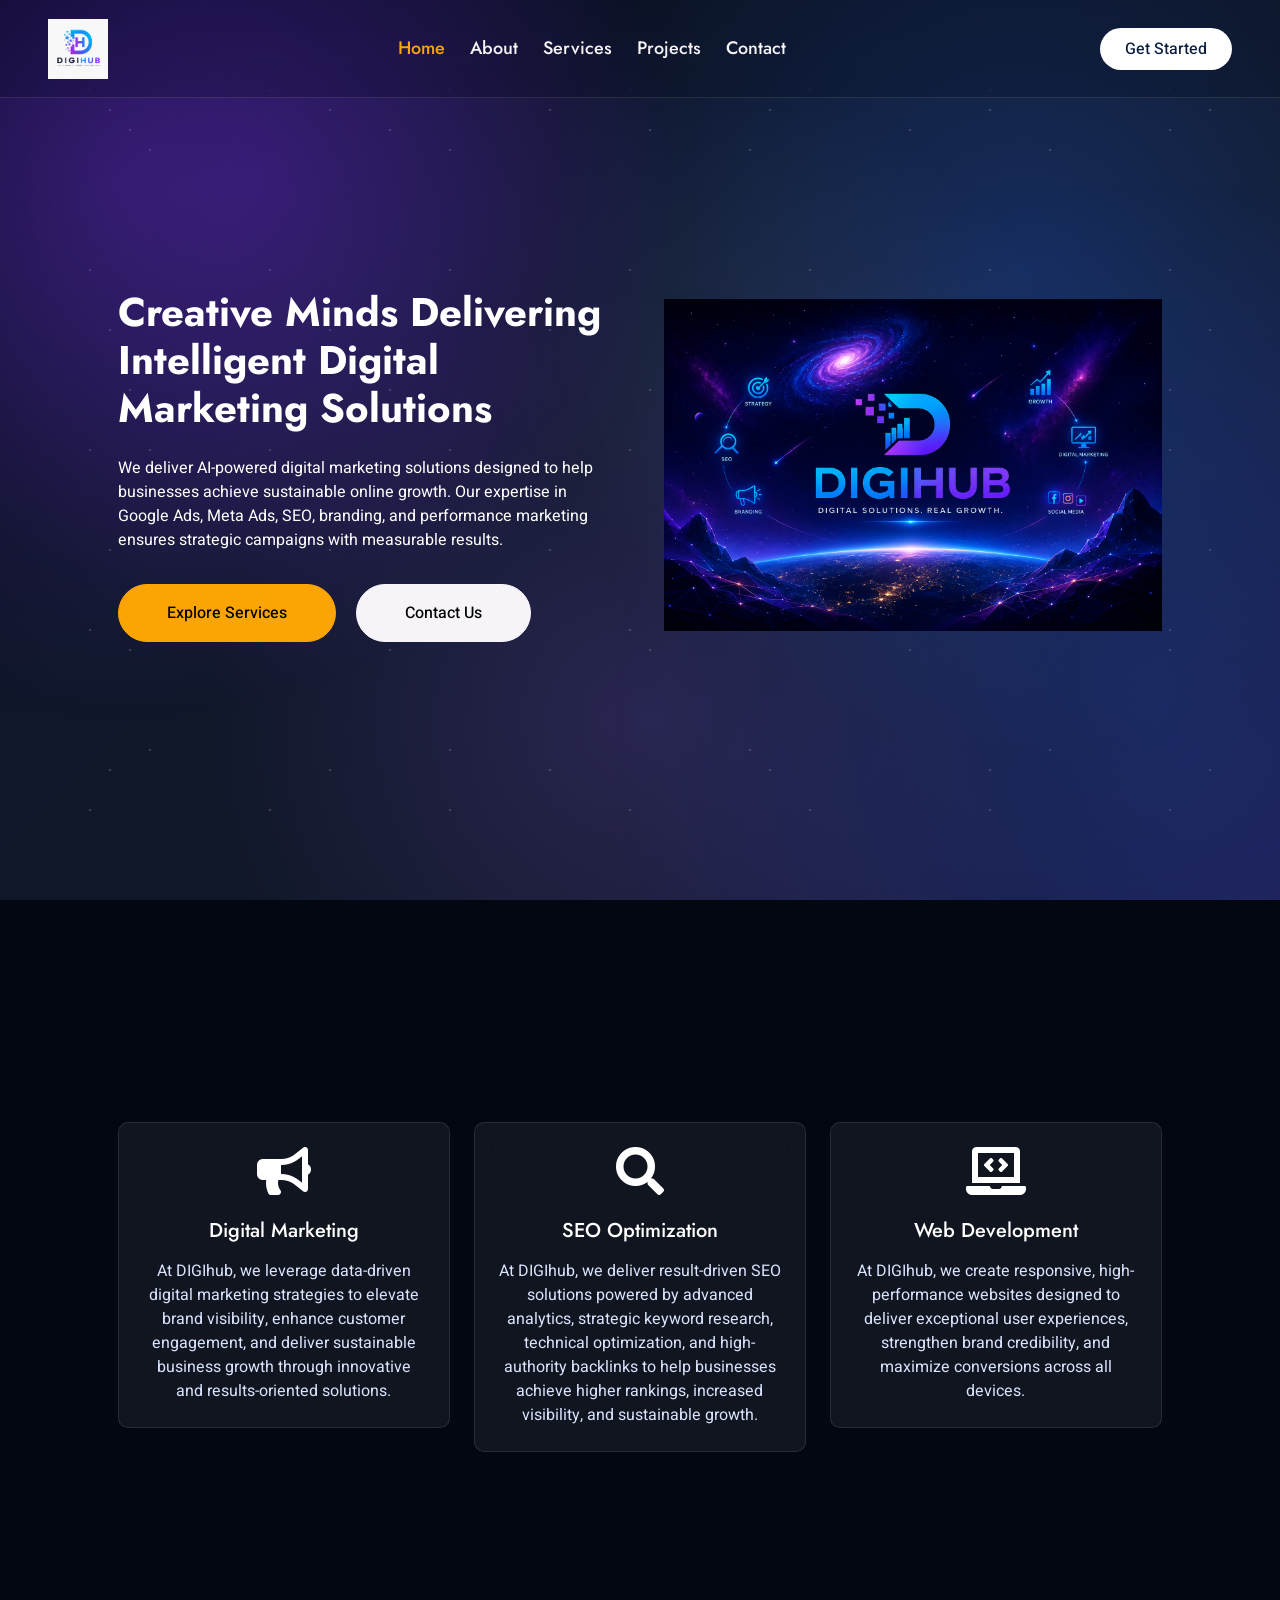
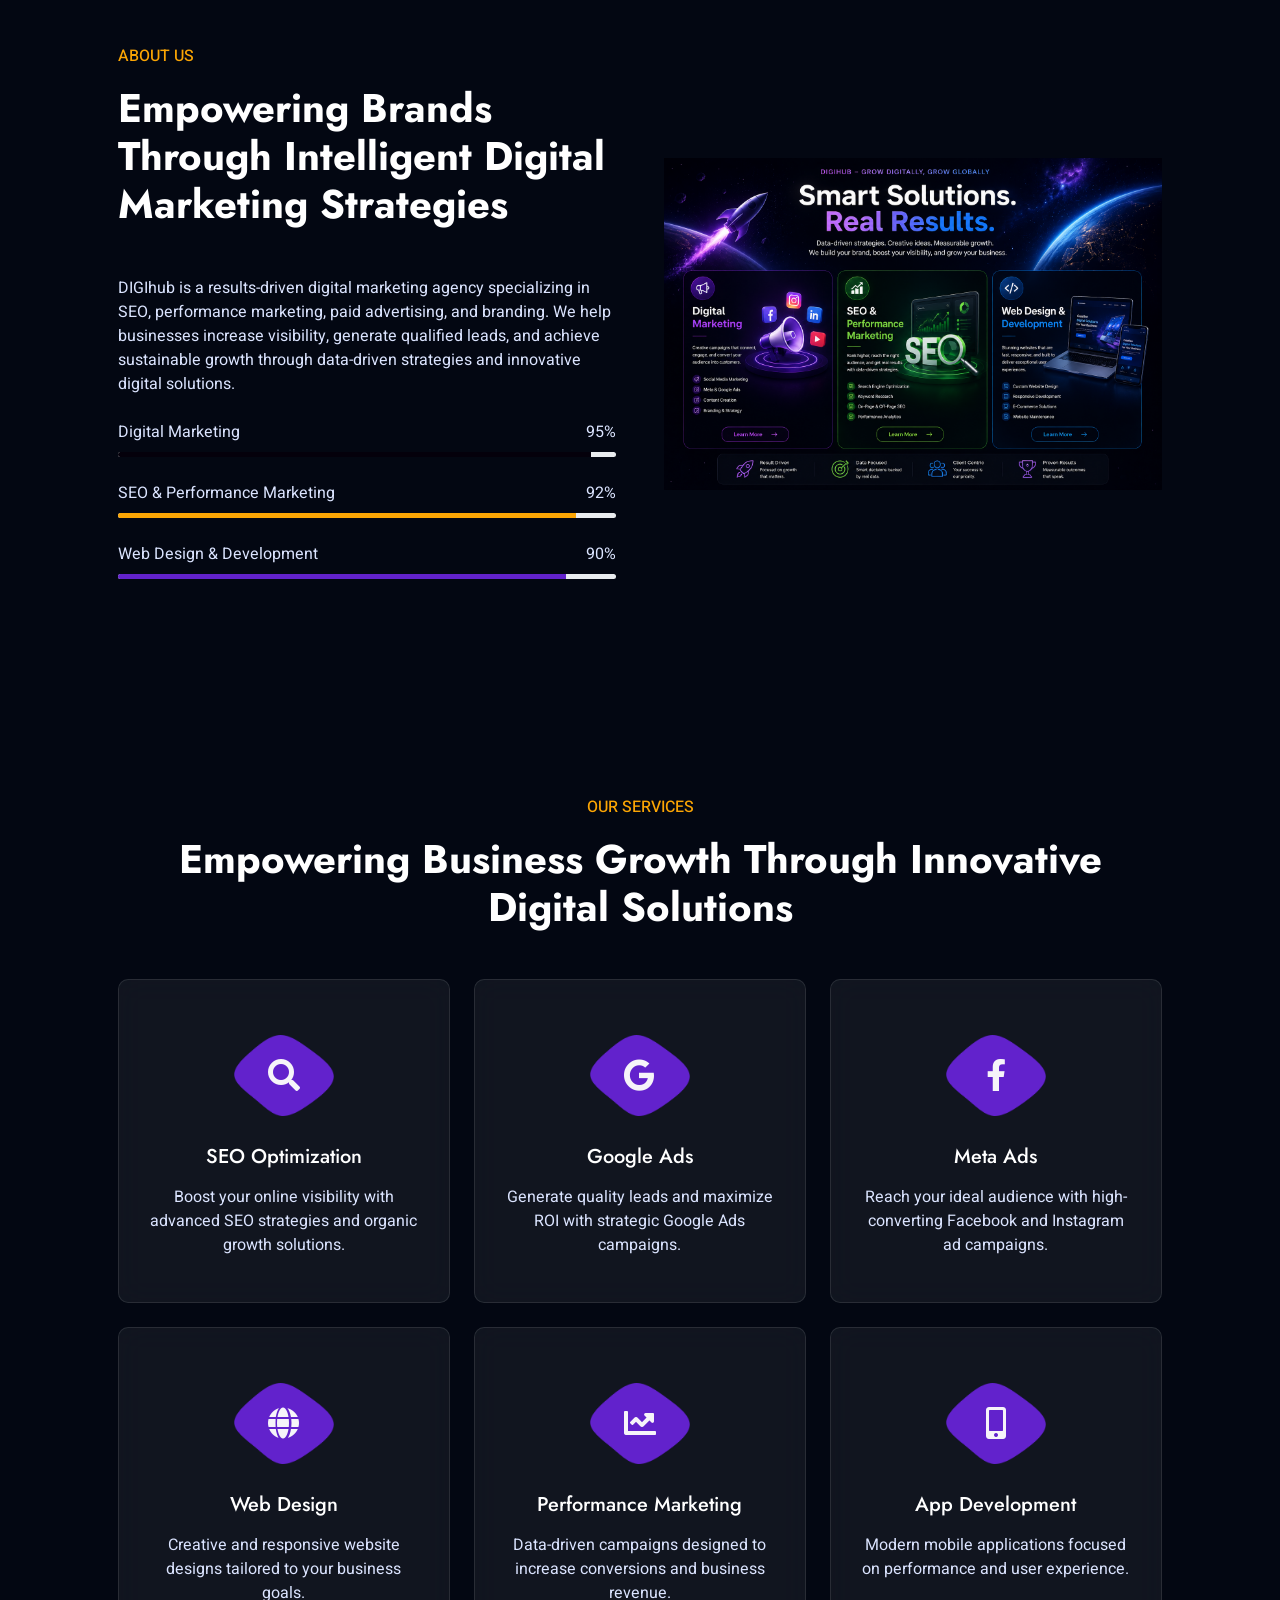
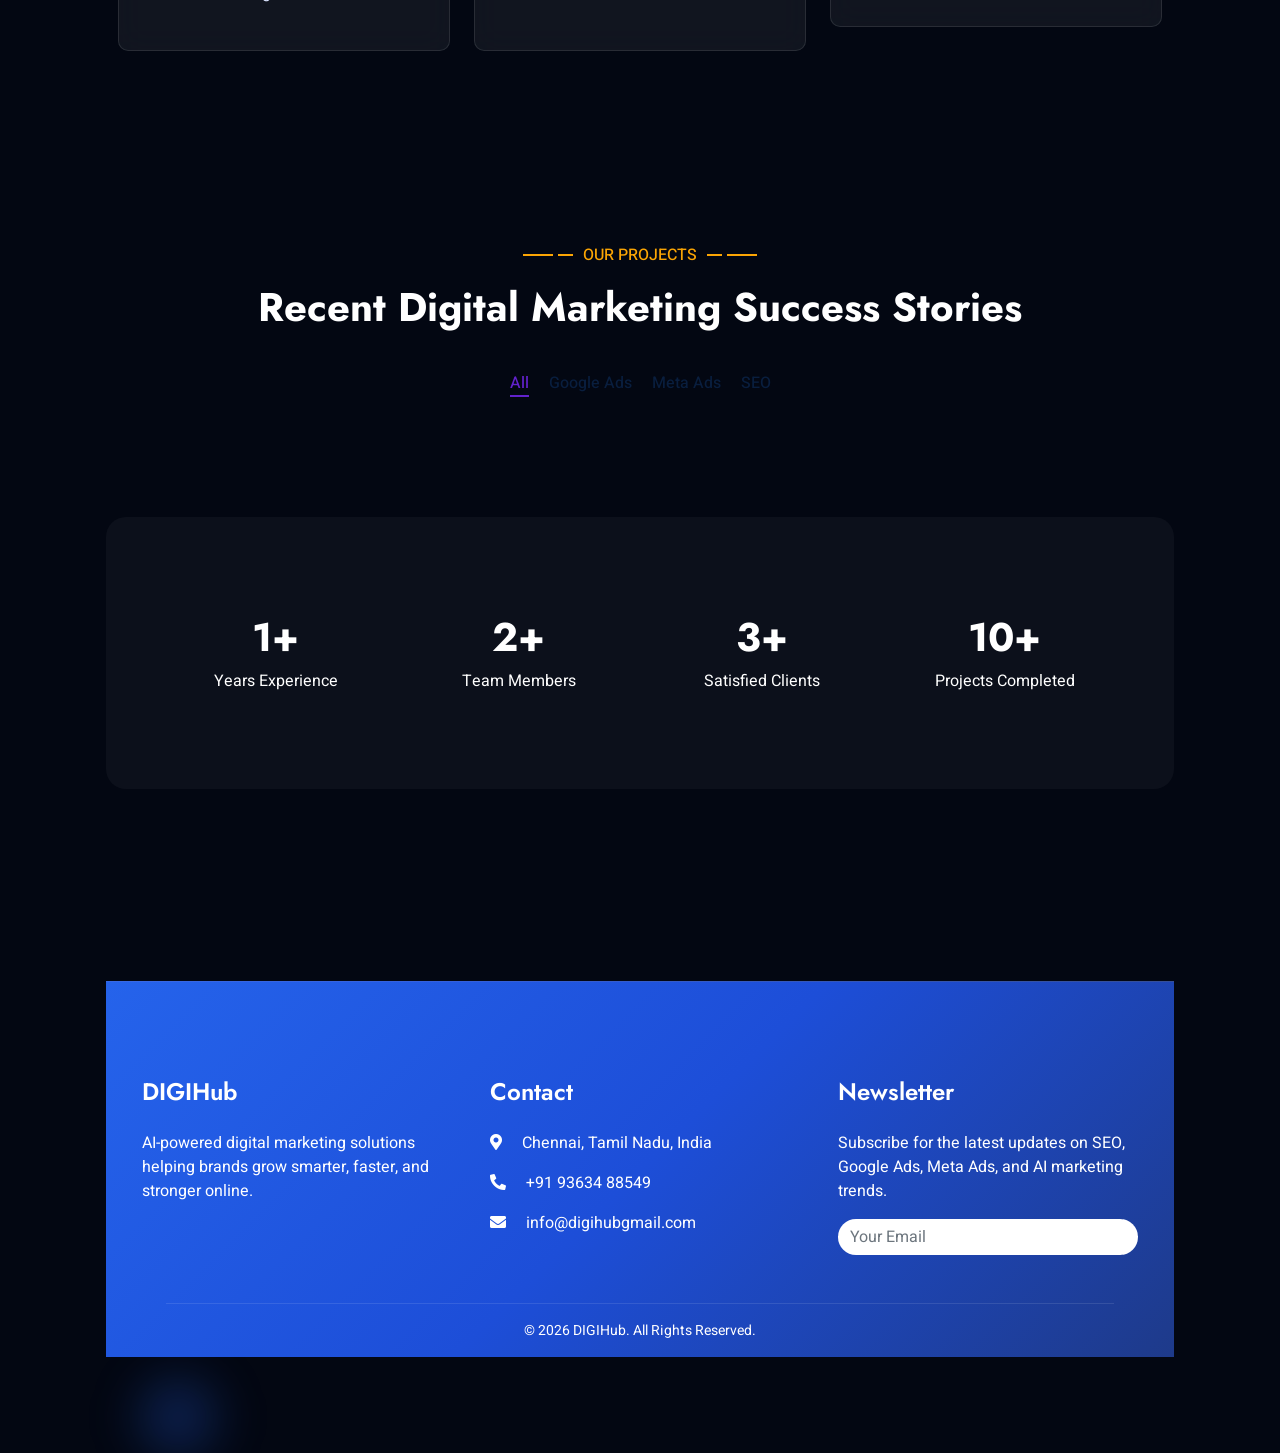
==== commit 40b09149: "Update index.html" ====
--- a/index.html
+++ b/index.html
@@ -732,6 +732,47 @@
         </div>
         <!-- Services End -->
 
+        <!-- Projects Start -->
+        <section id="project" class="container-xxl py-5">
+            <div class="container py-5 px-lg-5">
+        
+                <div class="wow fadeInUp" data-wow-delay="0.1s">
+                    <p class="section-title text-secondary justify-content-center">
+                        <span></span>Our Projects<span></span>
+                    </p>
+        
+                    <h1 class="text-center mb-5">
+                        Recent Digital Marketing Success Stories
+                    </h1>
+                </div>
+        
+                <div class="row mt-n2 wow fadeInUp" data-wow-delay="0.3s">
+                    <div class="col-12 text-center">
+        
+                        <ul class="list-inline mb-5" id="portfolio-flters">
+        
+                            <li class="mx-2 active" data-filter="*">All</li>
+        
+                            <li class="mx-2" data-filter=".googleads">
+                                Google Ads
+                            </li>
+        
+                            <li class="mx-2" data-filter=".metaads">
+                                Meta Ads
+                            </li>
+        
+                            <li class="mx-2" data-filter=".seo">
+                                SEO
+                            </li>
+        
+                        </ul>
+        
+                    </div>
+                </div>
+        
+                <div class="row g-4 portfolio-container">
+                    
+            
         <!-- Facts Start -->
         <div class="container-xxl bg-primary fact py-5">
 
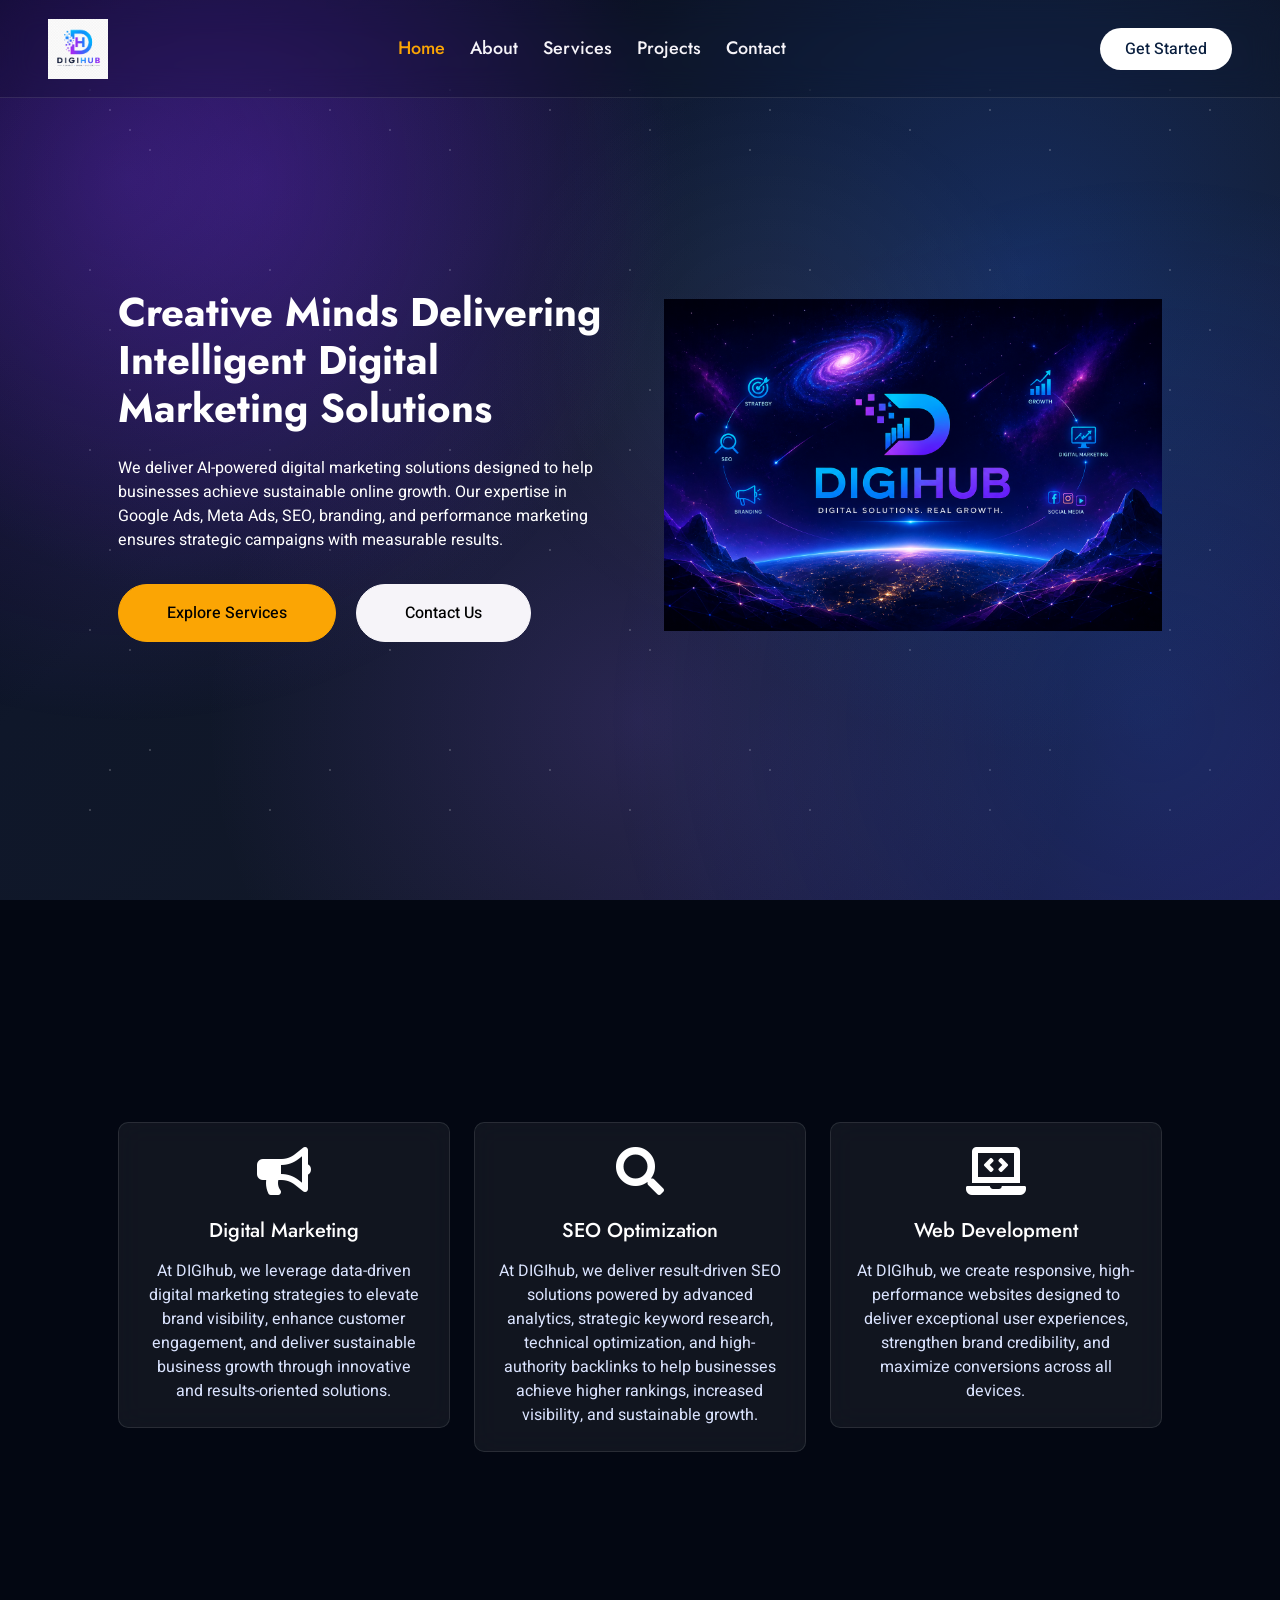
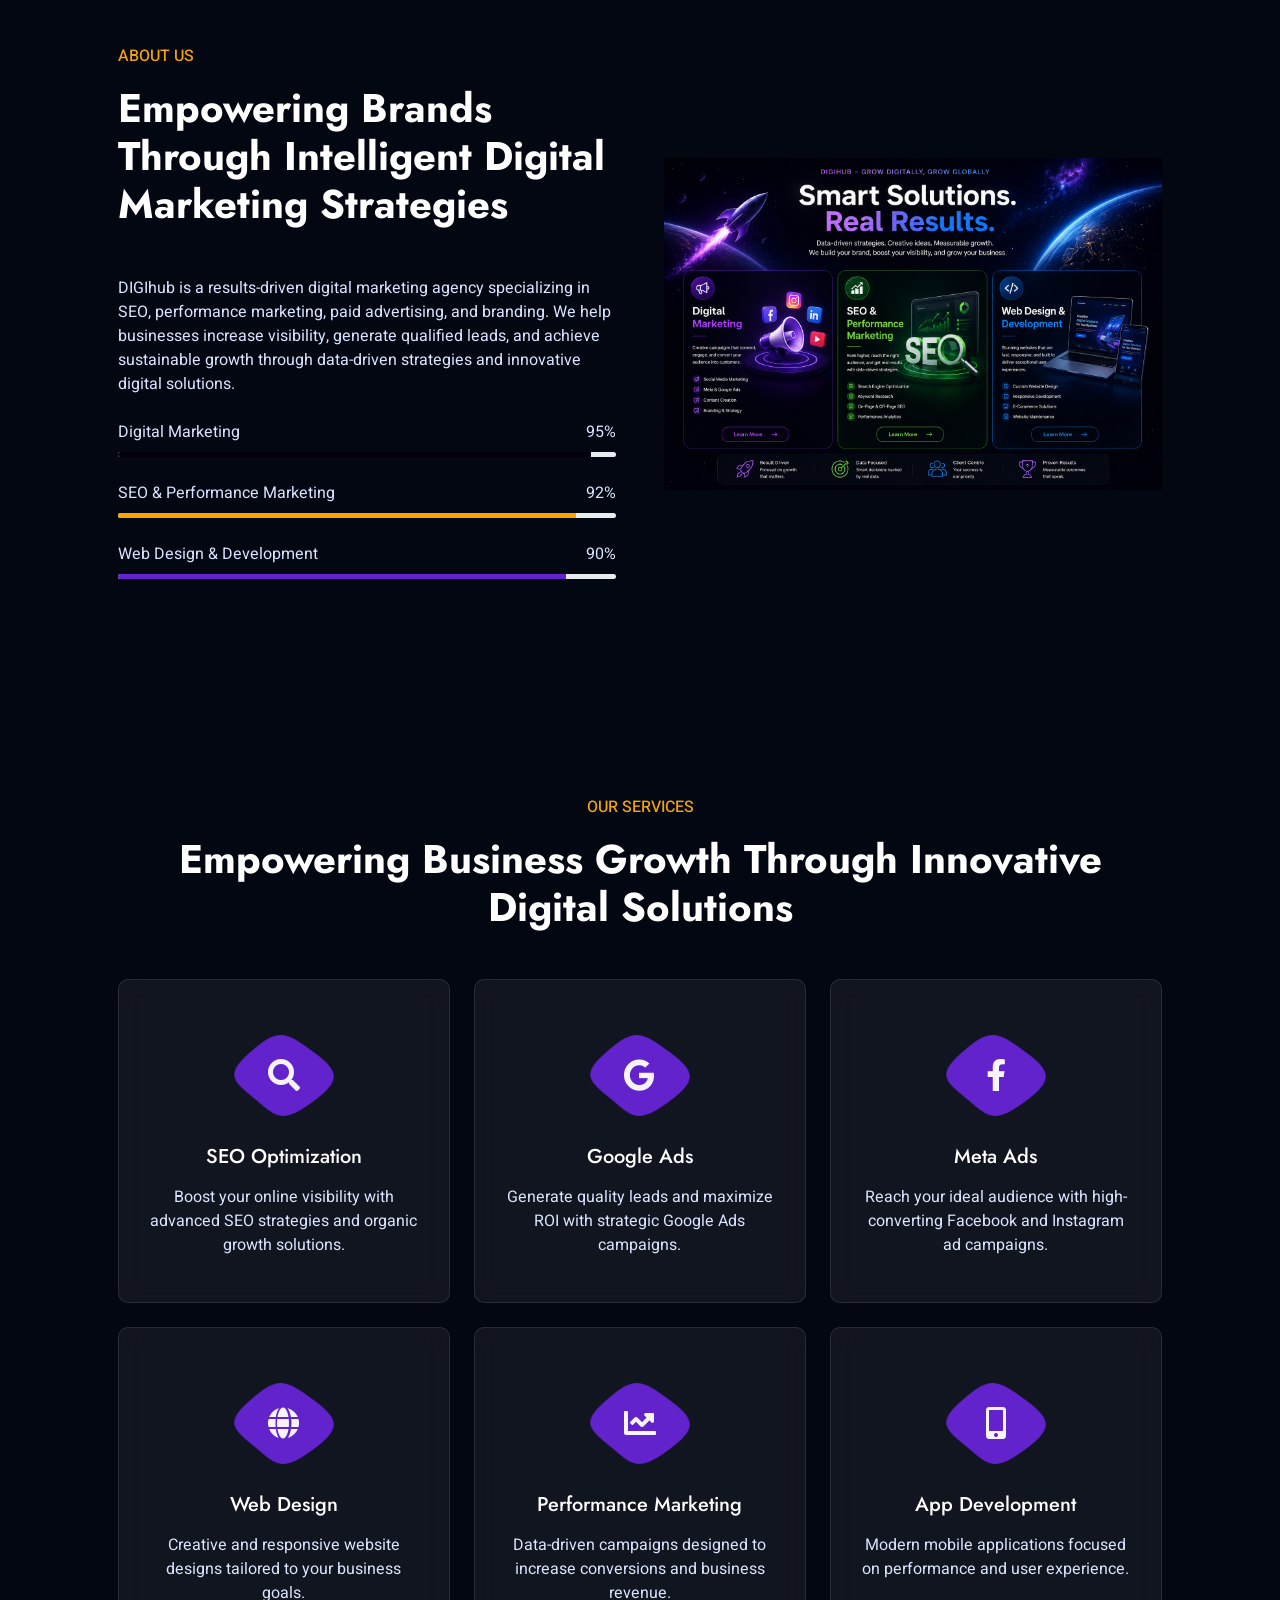
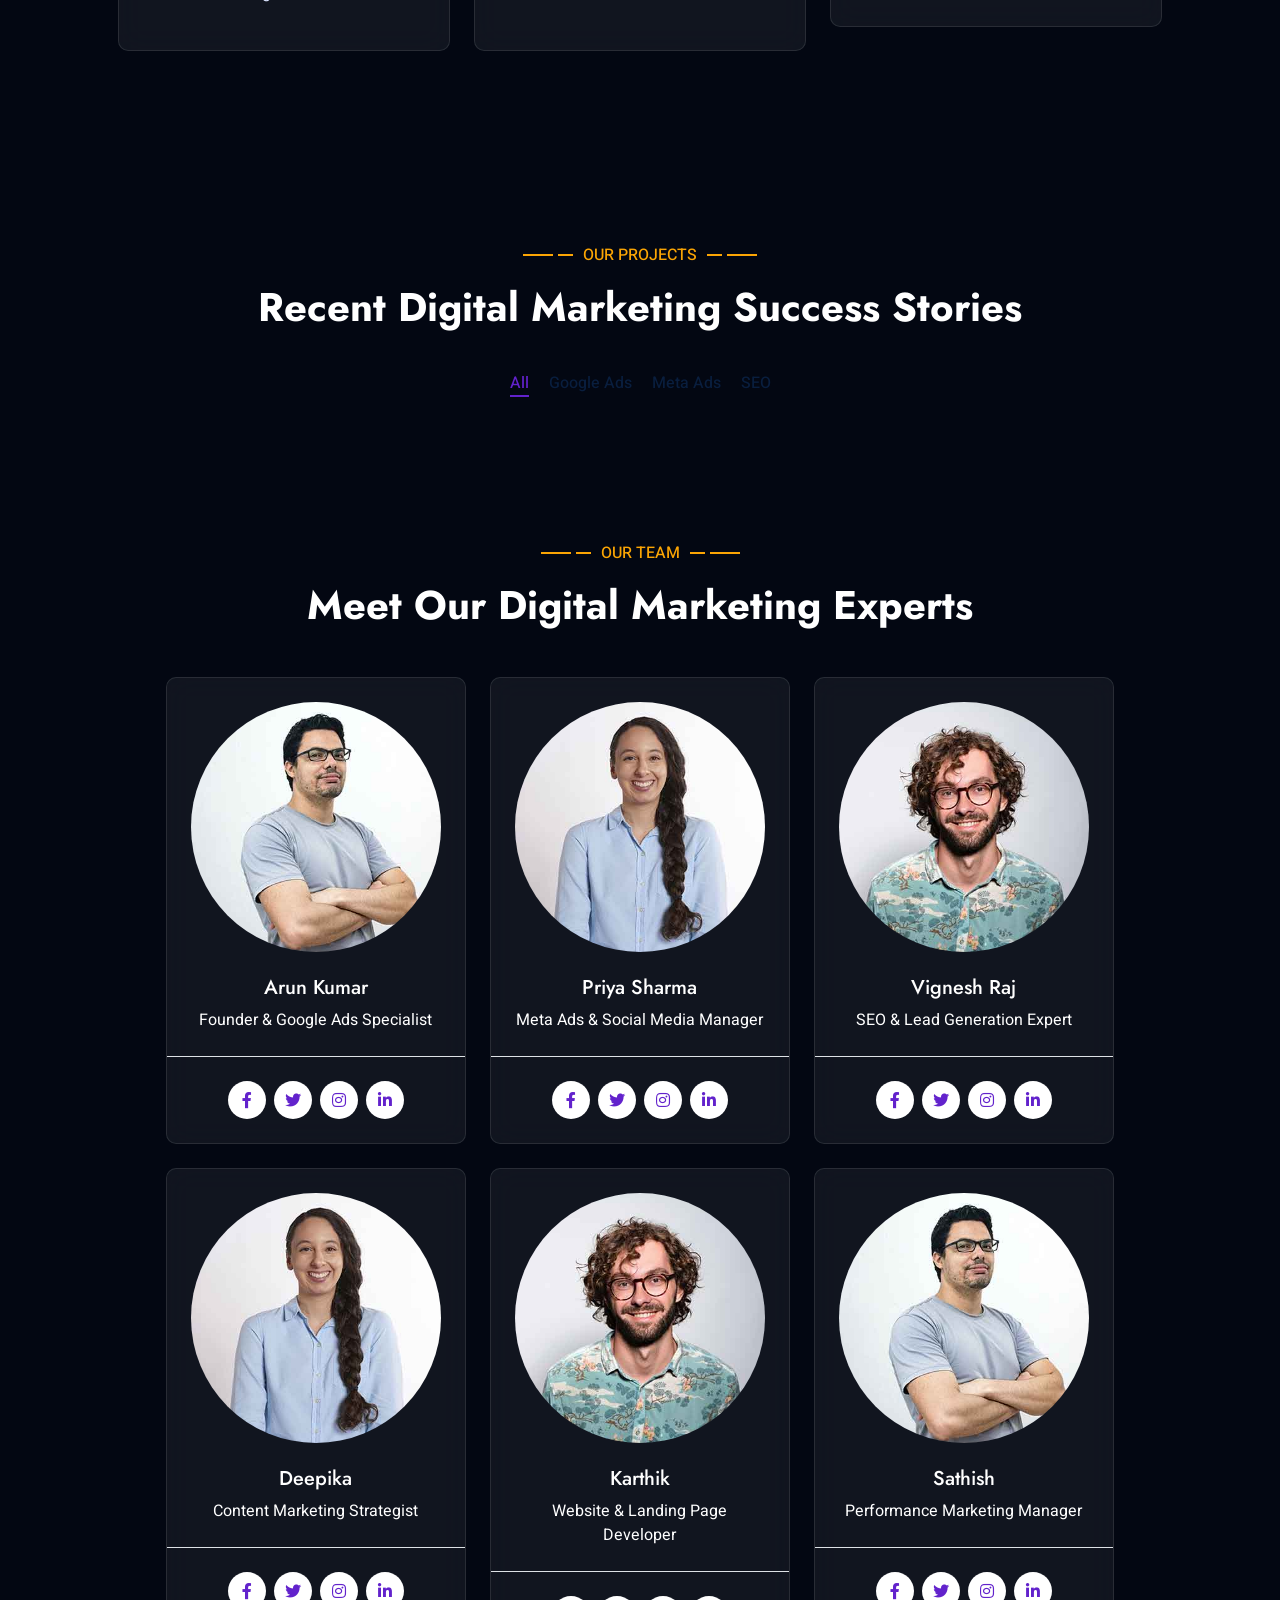
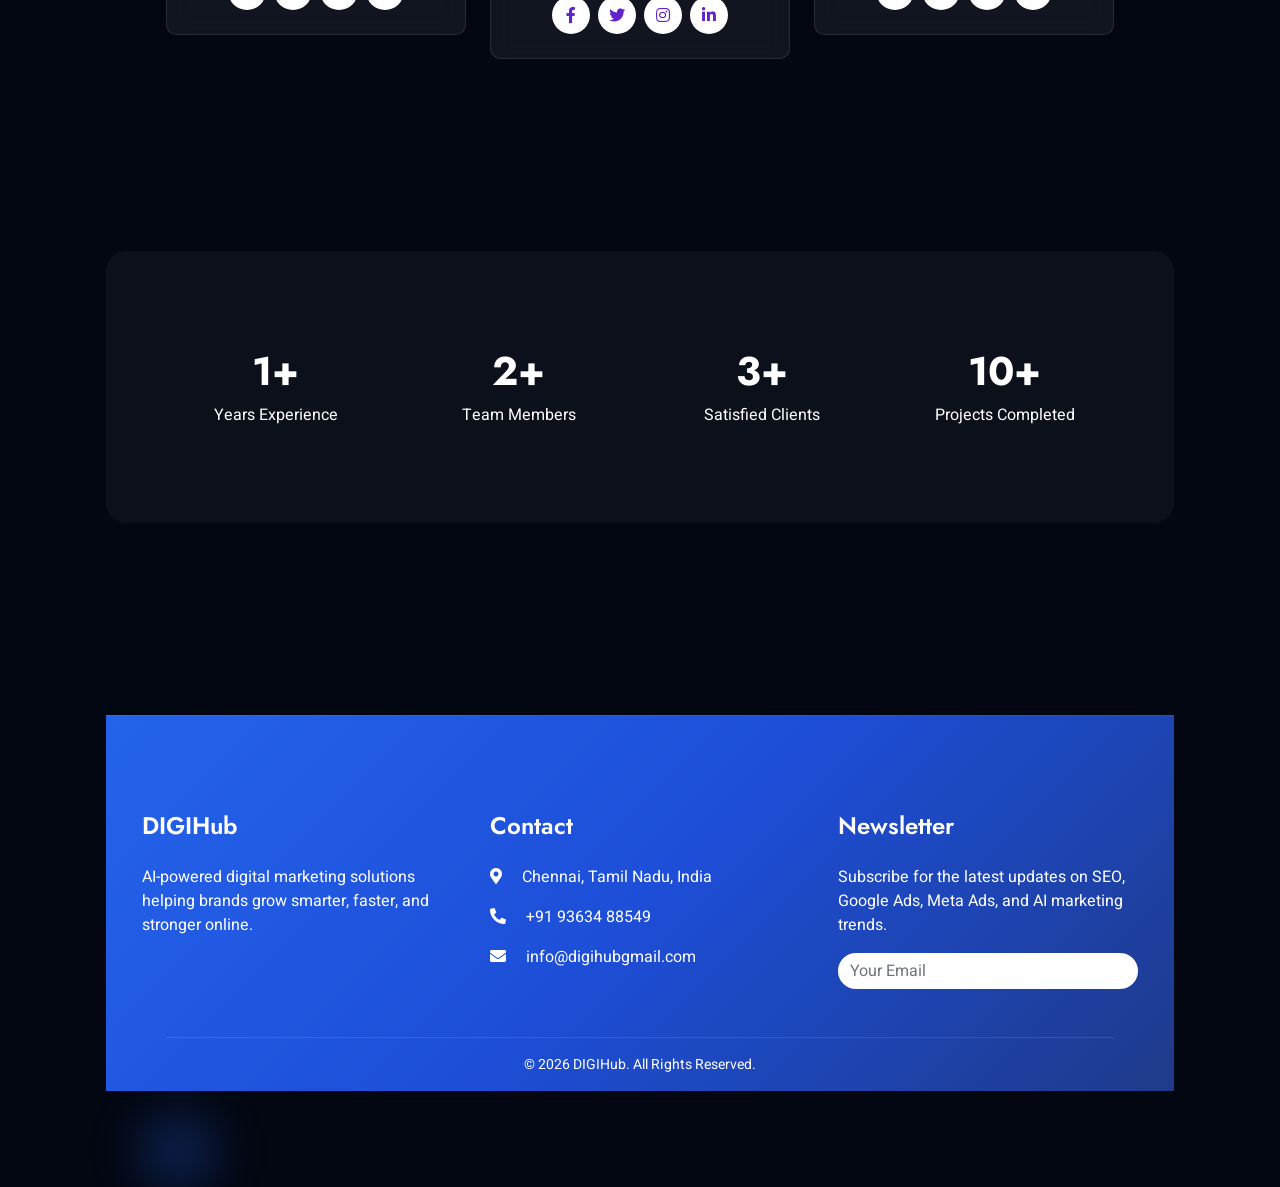
==== commit 4b5ee470: "Update index.html" ====
--- a/index.html
+++ b/index.html
@@ -771,8 +771,276 @@
                 </div>
         
                 <div class="row g-4 portfolio-container">
-                    
-            
+        <!-- Projects End -->            
+
+        <!-- Team Section Start -->
+        <div class="container-xxl py-5">
+    
+            <div class="container py-5 px-lg-5">
+    
+                <div class="wow fadeInUp" data-wow-delay="0.1s">
+    
+                    <p class="section-title text-secondary justify-content-center">
+                        <span></span>
+                        Our Team
+                        <span></span>
+                    </p>
+    
+                    <h1 class="text-center mb-5">
+                        Meet Our Digital Marketing Experts
+                    </h1>
+    
+                </div>
+    
+                <div class="row g-4">
+    
+                    <!-- Team Member 1 -->
+                    <div class="col-lg-4 col-md-6 wow fadeInUp" data-wow-delay="0.1s">
+    
+                        <div class="team-item bg-light rounded">
+    
+                            <div class="text-center border-bottom p-4">
+    
+                                <img class="img-fluid rounded-circle mb-4"
+                                    src="img/team-1.jpg" alt="CEO">
+    
+                                <h5>Arun Kumar</h5>
+    
+                                <span>Founder & Google Ads Specialist</span>
+    
+                            </div>
+    
+                            <div class="d-flex justify-content-center p-4">
+    
+                                <a class="btn btn-square mx-1" href="#">
+                                    <i class="fab fa-facebook-f"></i>
+                                </a>
+    
+                                <a class="btn btn-square mx-1" href="#">
+                                    <i class="fab fa-twitter"></i>
+                                </a>
+    
+                                <a class="btn btn-square mx-1" href="#">
+                                    <i class="fab fa-instagram"></i>
+                                </a>
+    
+                                <a class="btn btn-square mx-1" href="#">
+                                    <i class="fab fa-linkedin-in"></i>
+                                </a>
+    
+                            </div>
+    
+                        </div>
+    
+                    </div>
+    
+                    <!-- Team Member 2 -->
+                    <div class="col-lg-4 col-md-6 wow fadeInUp" data-wow-delay="0.3s">
+    
+                        <div class="team-item bg-light rounded">
+    
+                            <div class="text-center border-bottom p-4">
+    
+                                <img class="img-fluid rounded-circle mb-4"
+                                    src="img/team-2.jpg" alt="Meta Ads Expert">
+    
+                                <h5>Priya Sharma</h5>
+    
+                                <span>Meta Ads & Social Media Manager</span>
+    
+                            </div>
+    
+                            <div class="d-flex justify-content-center p-4">
+    
+                                <a class="btn btn-square mx-1" href="#">
+                                    <i class="fab fa-facebook-f"></i>
+                                </a>
+    
+                                <a class="btn btn-square mx-1" href="#">
+                                    <i class="fab fa-twitter"></i>
+                                </a>
+    
+                                <a class="btn btn-square mx-1" href="#">
+                                    <i class="fab fa-instagram"></i>
+                                </a>
+    
+                                <a class="btn btn-square mx-1" href="#">
+                                    <i class="fab fa-linkedin-in"></i>
+                                </a>
+    
+                            </div>
+    
+                        </div>
+    
+                    </div>
+    
+                    <!-- Team Member 3 -->
+                    <div class="col-lg-4 col-md-6 wow fadeInUp" data-wow-delay="0.5s">
+    
+                        <div class="team-item bg-light rounded">
+    
+                            <div class="text-center border-bottom p-4">
+    
+                                <img class="img-fluid rounded-circle mb-4"
+                                    src="img/team-3.jpg" alt="SEO Expert">
+    
+                                <h5>Vignesh Raj</h5>
+    
+                                <span>SEO & Lead Generation Expert</span>
+    
+                            </div>
+    
+                            <div class="d-flex justify-content-center p-4">
+    
+                                <a class="btn btn-square mx-1" href="#">
+                                    <i class="fab fa-facebook-f"></i>
+                                </a>
+    
+                                <a class="btn btn-square mx-1" href="#">
+                                    <i class="fab fa-twitter"></i>
+                                </a>
+    
+                                <a class="btn btn-square mx-1" href="#">
+                                    <i class="fab fa-instagram"></i>
+                                </a>
+    
+                                <a class="btn btn-square mx-1" href="#">
+                                    <i class="fab fa-linkedin-in"></i>
+                                </a>
+    
+                            </div>
+    
+                        </div>
+    
+                    </div>
+    
+                    <!-- Team Member 4 -->
+                    <div class="col-lg-4 col-md-6 wow fadeInUp" data-wow-delay="0.1s">
+    
+                        <div class="team-item bg-light rounded">
+    
+                            <div class="text-center border-bottom p-4">
+    
+                                <img class="img-fluid rounded-circle mb-4"
+                                    src="img/team-2.jpg" alt="Content Strategist">
+    
+                                <h5>Deepika</h5>
+    
+                                <span>Content Marketing Strategist</span>
+    
+                            </div>
+    
+                            <div class="d-flex justify-content-center p-4">
+    
+                                <a class="btn btn-square mx-1" href="#">
+                                    <i class="fab fa-facebook-f"></i>
+                                </a>
+    
+                                <a class="btn btn-square mx-1" href="#">
+                                    <i class="fab fa-twitter"></i>
+                                </a>
+    
+                                <a class="btn btn-square mx-1" href="#">
+                                    <i class="fab fa-instagram"></i>
+                                </a>
+    
+                                <a class="btn btn-square mx-1" href="#">
+                                    <i class="fab fa-linkedin-in"></i>
+                                </a>
+    
+                            </div>
+    
+                        </div>
+    
+                    </div>
+    
+                    <!-- Team Member 5 -->
+                    <div class="col-lg-4 col-md-6 wow fadeInUp" data-wow-delay="0.3s">
+    
+                        <div class="team-item bg-light rounded">
+    
+                            <div class="text-center border-bottom p-4">
+    
+                                <img class="img-fluid rounded-circle mb-4"
+                                    src="img/team-3.jpg" alt="Web Developer">
+    
+                                <h5>Karthik</h5>
+    
+                                <span>Website & Landing Page Developer</span>
+    
+                            </div>
+    
+                            <div class="d-flex justify-content-center p-4">
+    
+                                <a class="btn btn-square mx-1" href="#">
+                                    <i class="fab fa-facebook-f"></i>
+                                </a>
+    
+                                <a class="btn btn-square mx-1" href="#">
+                                    <i class="fab fa-twitter"></i>
+                                </a>
+    
+                                <a class="btn btn-square mx-1" href="#">
+                                    <i class="fab fa-instagram"></i>
+                                </a>
+    
+                                <a class="btn btn-square mx-1" href="#">
+                                    <i class="fab fa-linkedin-in"></i>
+                                </a>
+    
+                            </div>
+    
+                        </div>
+    
+                    </div>
+    
+                    <!-- Team Member 6 -->
+                    <div class="col-lg-4 col-md-6 wow fadeInUp" data-wow-delay="0.5s">
+    
+                        <div class="team-item bg-light rounded">
+    
+                            <div class="text-center border-bottom p-4">
+    
+                                <img class="img-fluid rounded-circle mb-4"
+                                    src="img/team-1.jpg" alt="Performance Marketer">
+    
+                                <h5>Sathish</h5>
+    
+                                <span>Performance Marketing Manager</span>
+    
+                            </div>
+    
+                            <div class="d-flex justify-content-center p-4">
+    
+                                <a class="btn btn-square mx-1" href="#">
+                                    <i class="fab fa-facebook-f"></i>
+                                </a>
+    
+                                <a class="btn btn-square mx-1" href="#">
+                                    <i class="fab fa-twitter"></i>
+                                </a>
+    
+                                <a class="btn btn-square mx-1" href="#">
+                                    <i class="fab fa-instagram"></i>
+                                </a>
+    
+                                <a class="btn btn-square mx-1" href="#">
+                                    <i class="fab fa-linkedin-in"></i>
+                                </a>
+    
+                            </div>
+    
+                        </div>
+    
+                    </div>
+    
+                </div>
+    
+            </div>
+    
+        </div>
+        <!-- Team Section End -->
+             
         <!-- Facts Start -->
         <div class="container-xxl bg-primary fact py-5">
 
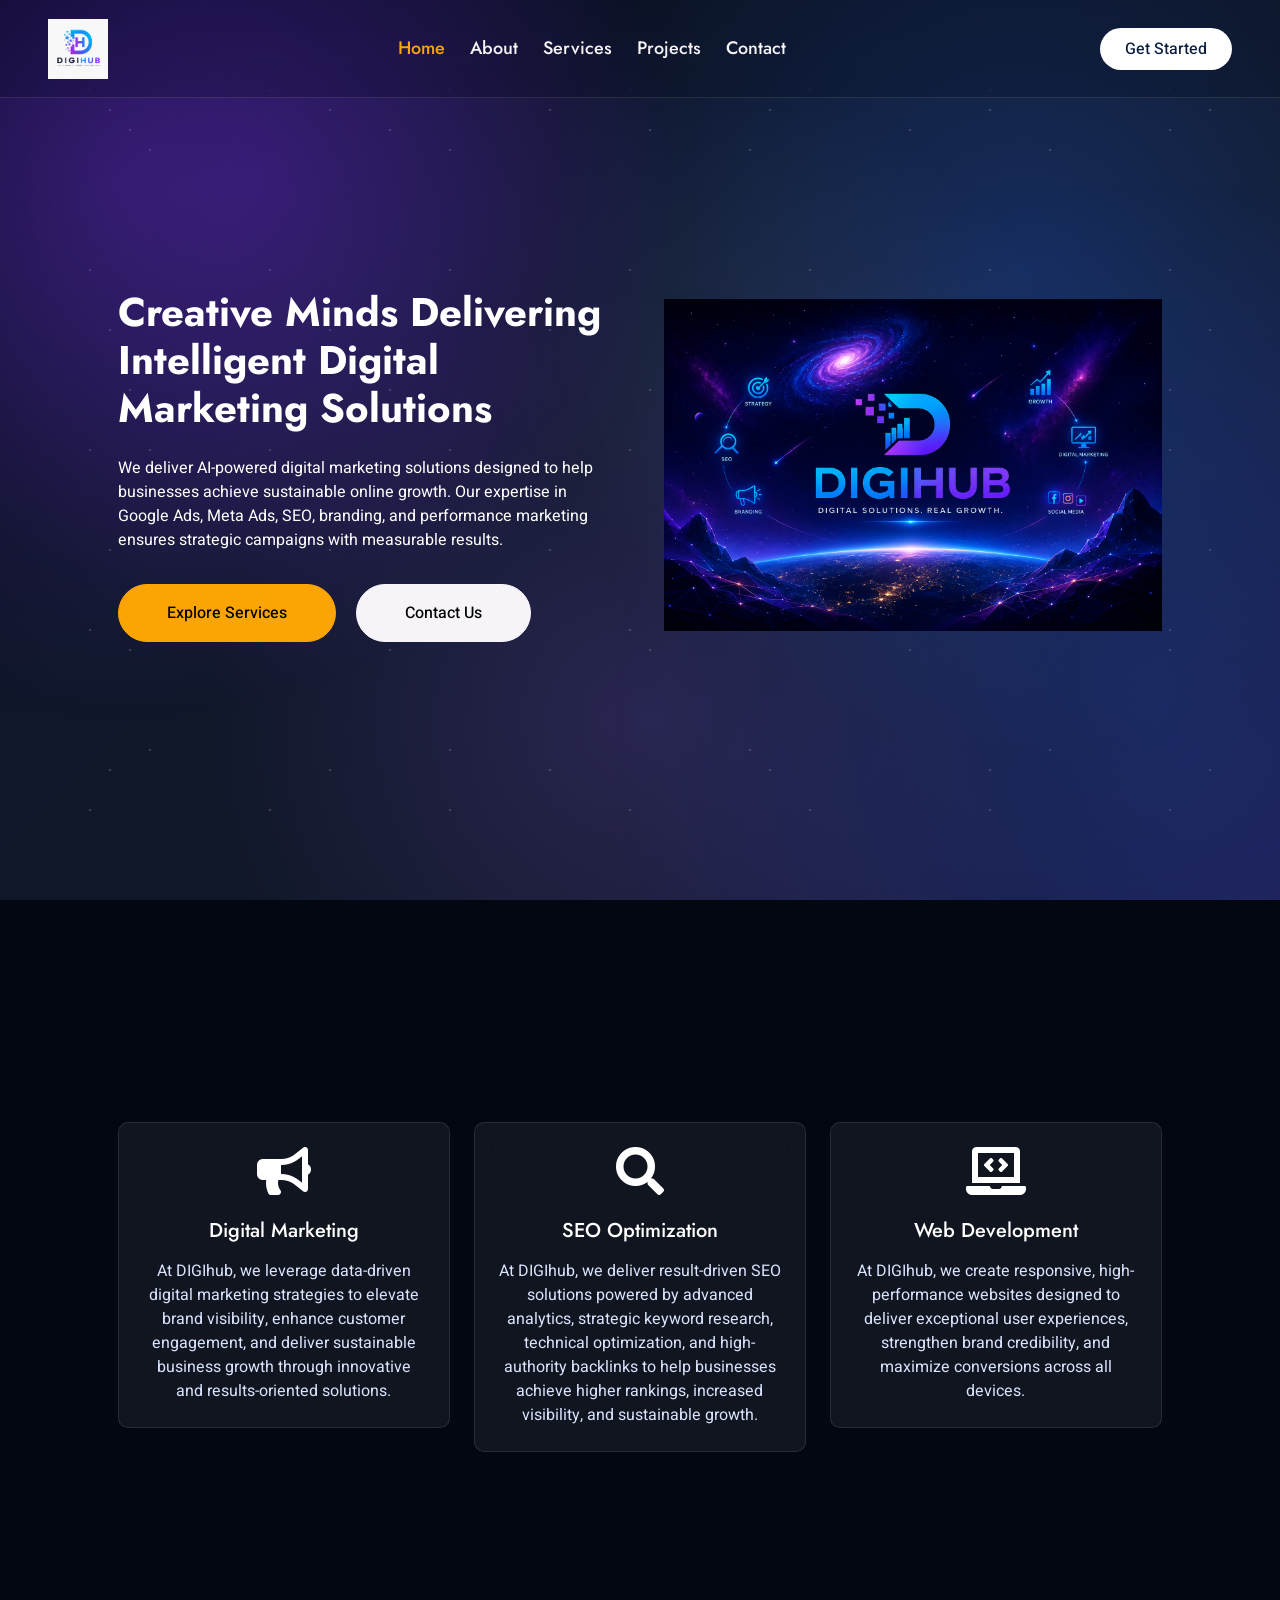
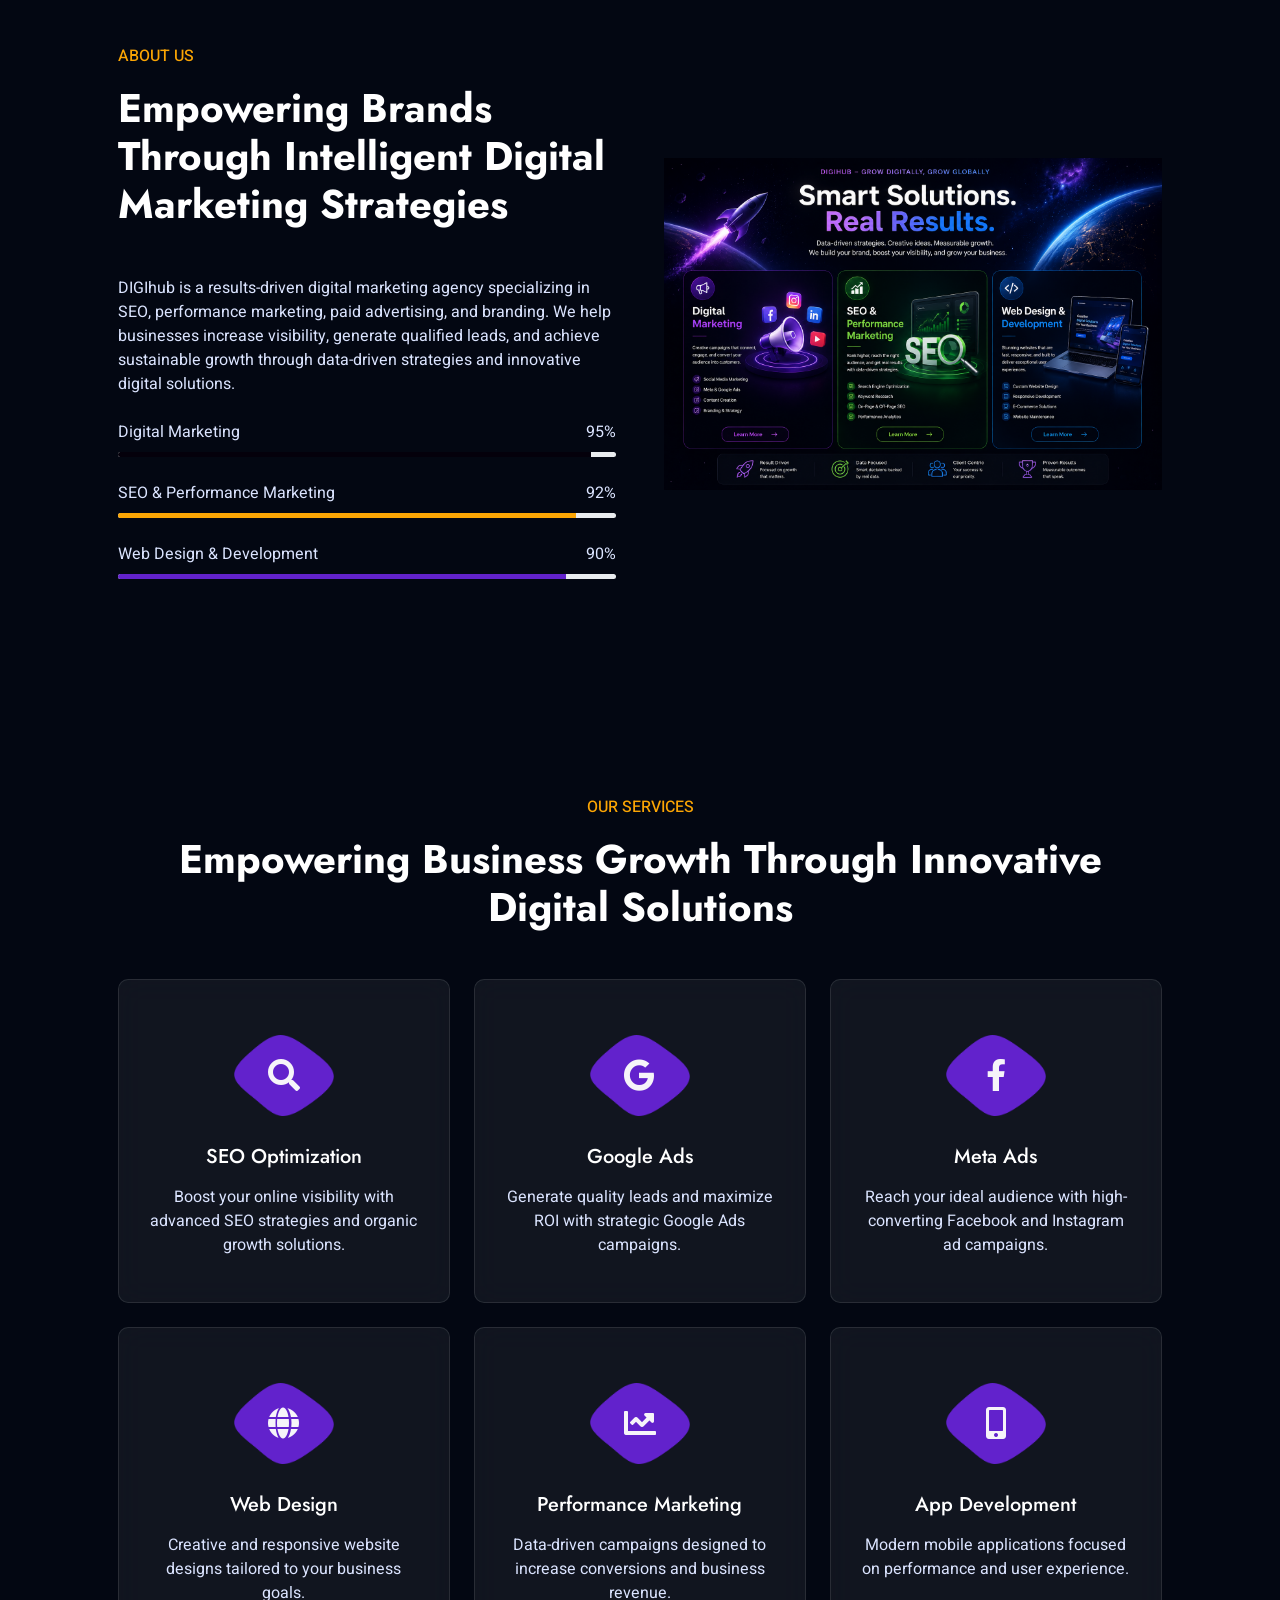
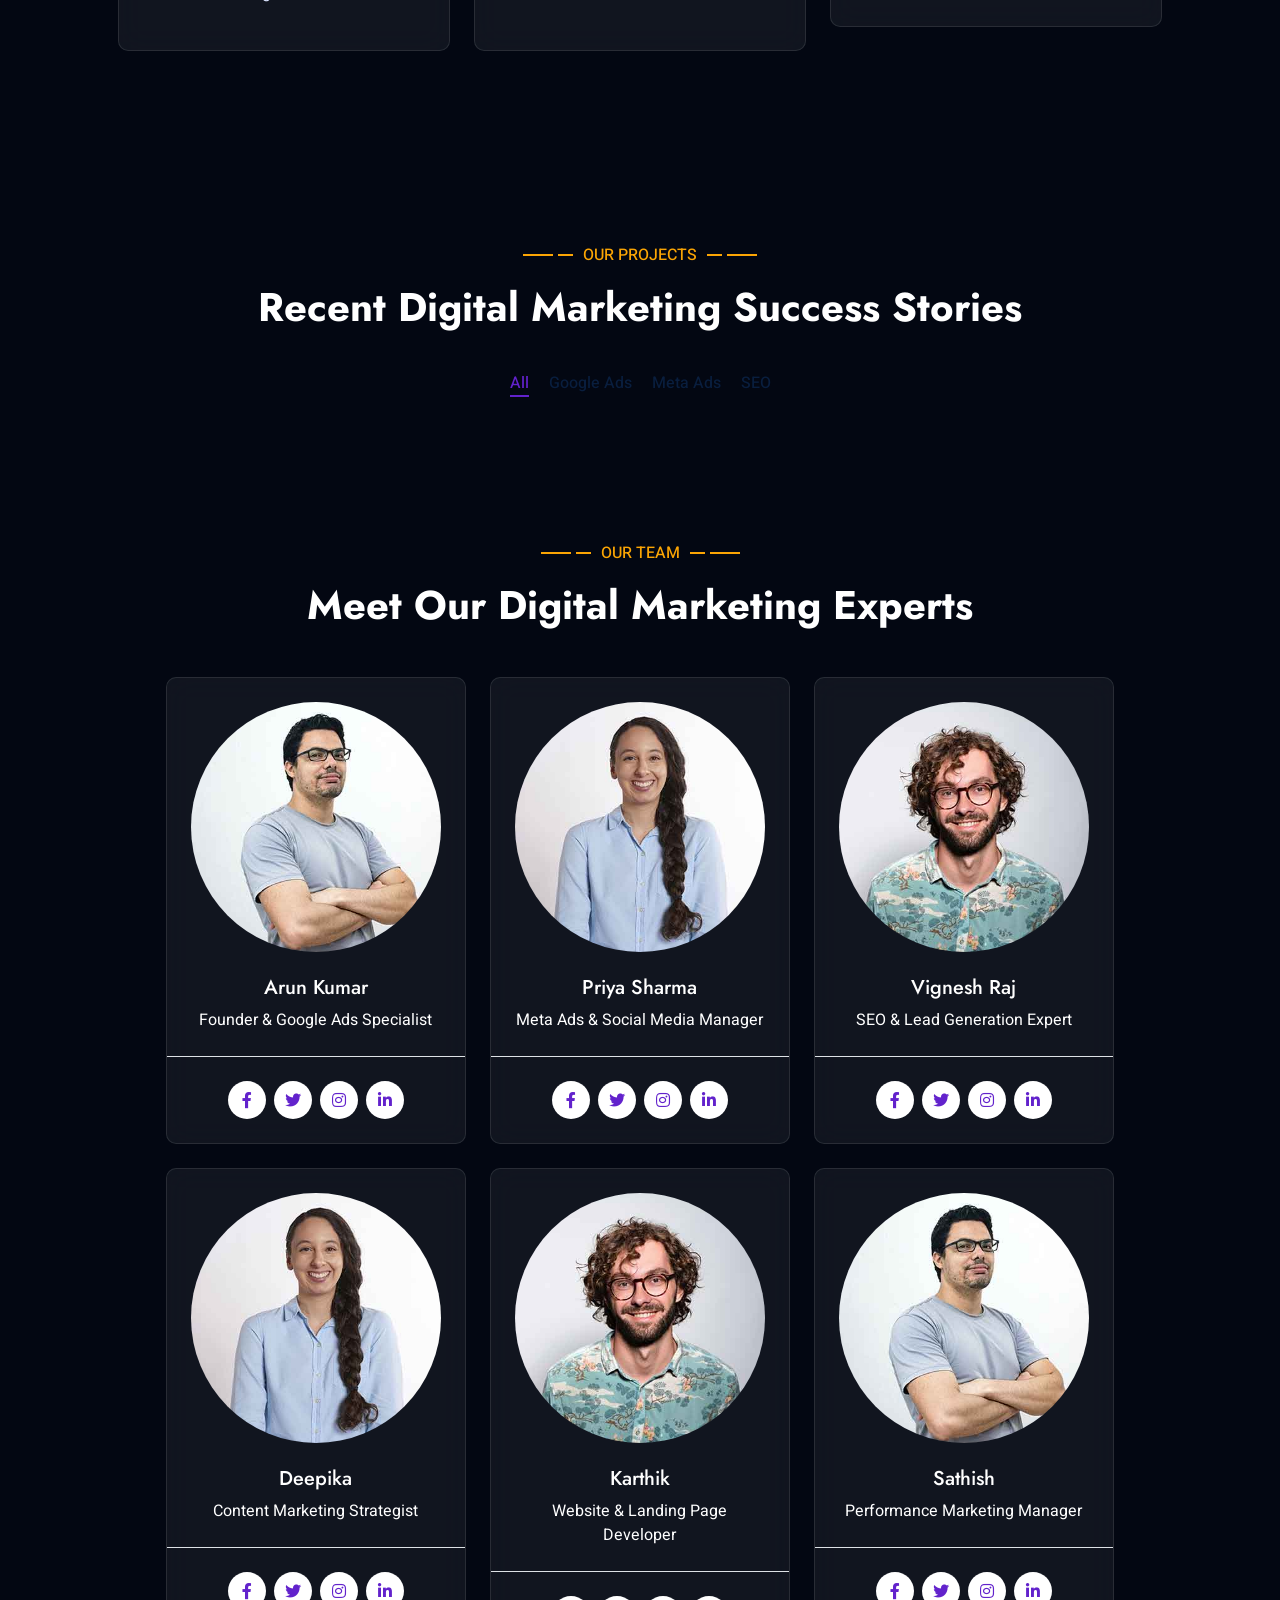
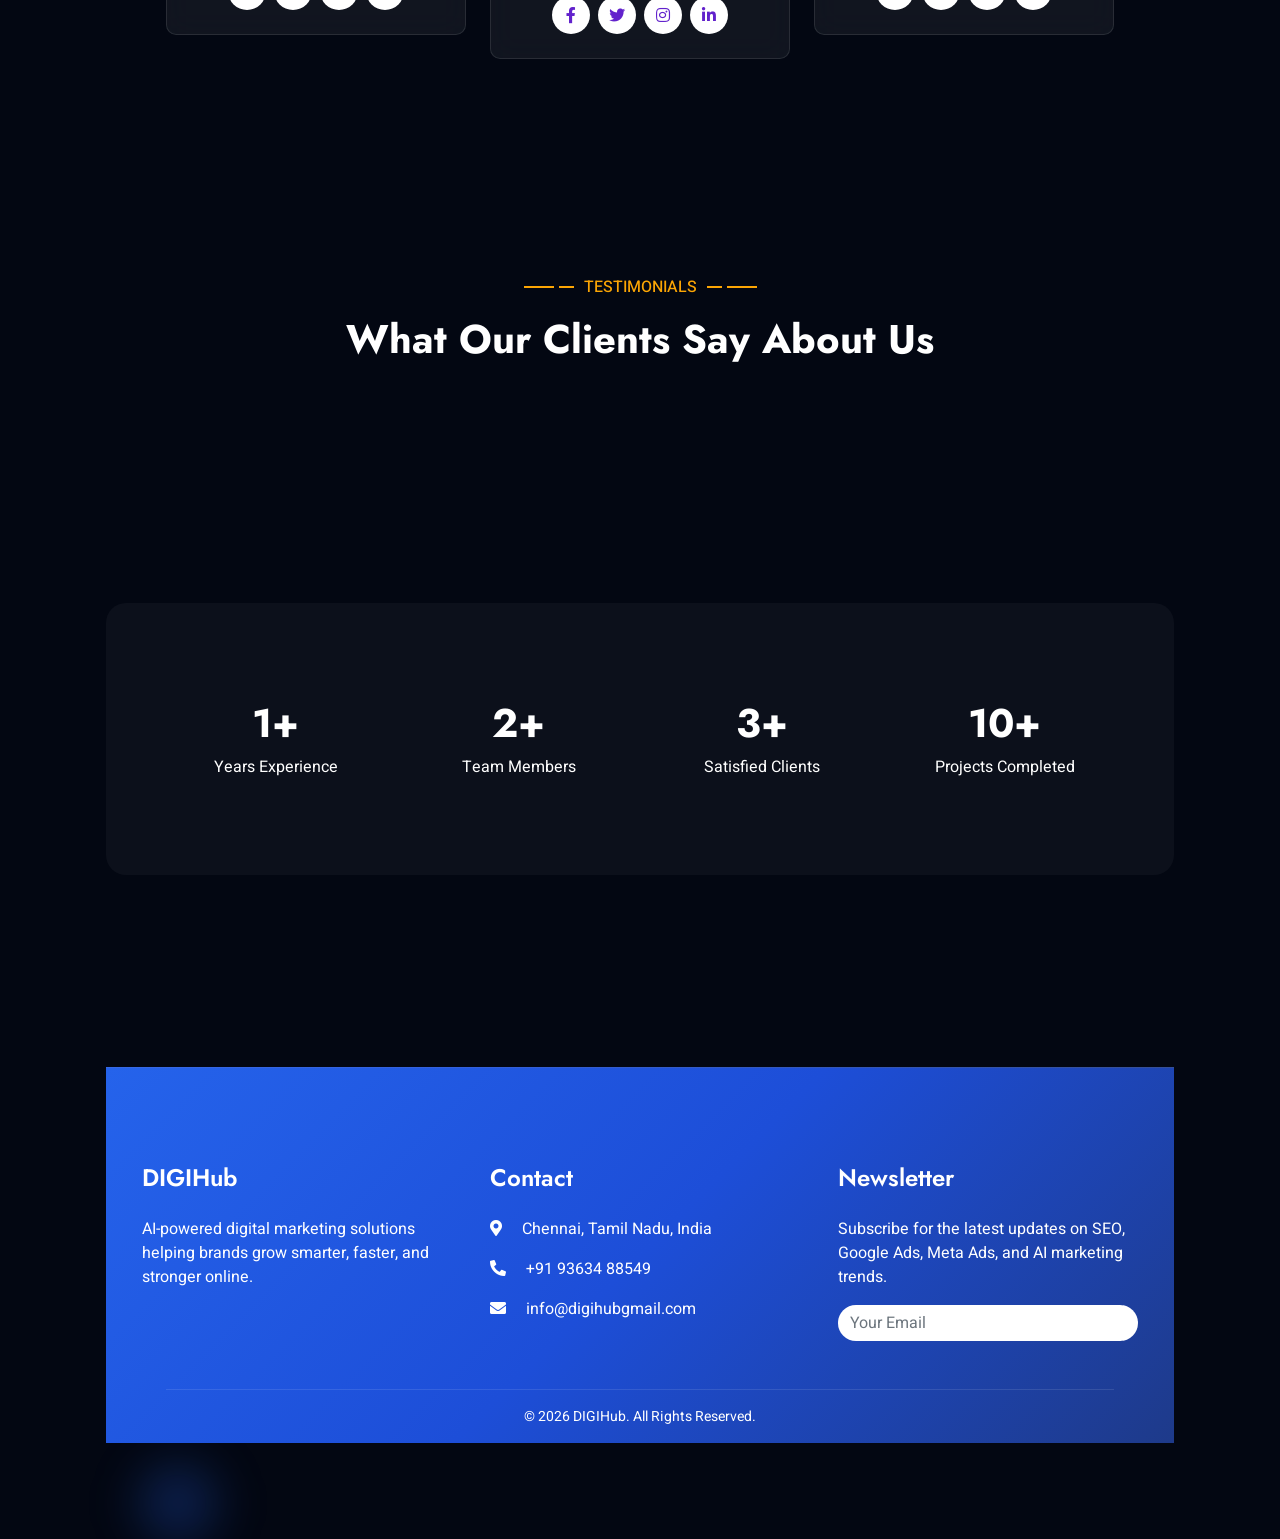
==== commit f071289d: "Update index.html" ====
--- a/index.html
+++ b/index.html
@@ -1040,7 +1040,110 @@
     
         </div>
         <!-- Team Section End -->
-             
+
+        <!-- Testimonial Section -->
+        <div class="container-xxl py-5 wow fadeInUp" data-wow-delay="0.1s">
+
+            <div class="container py-5 px-lg-5">
+
+                <p class="section-title text-secondary justify-content-center">
+                    <span></span>Testimonials<span></span>
+                </p>
+
+                <h1 class="text-center mb-5">
+                    What Our Clients Say About Us
+                </h1>
+
+                <div class="owl-carousel testimonial-carousel">
+
+                    <!-- Testimonial 1 -->
+                    <div class="testimonial-item bg-light rounded my-4">
+
+                        <p class="fs-5">
+                            <i class="fa fa-quote-left fa-4x text-primary mt-n4 me-3"></i>
+                            DIGIHub helped us generate high-quality leads using Google Ads.
+                            Our business inquiries increased within just 30 days.
+                        </p>
+
+                        <div class="d-flex align-items-center">
+
+                            <img class="img-fluid flex-shrink-0 rounded-circle"
+                                src="img/testimonial-1.jpg"
+                                style="width: 65px; height: 65px;">
+
+                            <div class="ps-4">
+
+                                <h5 class="mb-1">Arun Kumar</h5>
+
+                                <span>Real Estate Business Owner</span>
+
+                            </div>
+
+                        </div>
+
+                    </div>
+
+                    <!-- Testimonial 2 -->
+                    <div class="testimonial-item bg-light rounded my-4">
+
+                        <p class="fs-5">
+                            <i class="fa fa-quote-left fa-4x text-primary mt-n4 me-3"></i>
+                            Their Meta Ads campaigns delivered excellent ROI for our eCommerce brand.
+                            Very professional and result-oriented digital marketing team.
+                        </p>
+
+                        <div class="d-flex align-items-center">
+
+                            <img class="img-fluid flex-shrink-0 rounded-circle"
+                                src="img/testimonial-2.jpg"
+                                style="width: 65px; height: 65px;">
+
+                            <div class="ps-4">
+
+                                <h5 class="mb-1">Priya Sharma</h5>
+
+                                <span>eCommerce Store Owner</span>
+
+                            </div>
+
+                        </div>
+
+                    </div>
+
+                    <!-- Testimonial 3 -->
+                    <div class="testimonial-item bg-light rounded my-4">
+
+                        <p class="fs-5">
+                            <i class="fa fa-quote-left fa-4x text-primary mt-n4 me-3"></i>
+                            Best digital marketing agency in Chennai for lead generation.
+                            Their SEO and social media marketing services helped us grow our online presence.
+                        </p>
+
+                        <div class="d-flex align-items-center">
+
+                            <img class="img-fluid flex-shrink-0 rounded-circle"
+                                src="img/testimonial-3.jpg"
+                                style="width: 65px; height: 65px;">
+
+                            <div class="ps-4">
+
+                                <h5 class="mb-1">Vignesh R</h5>
+
+                                <span>Healthcare Consultant</span>
+
+                            </div>
+
+                        </div>
+
+                    </div>
+
+                </div>
+
+            </div>
+
+        </div>
+        <!-- Testimonial End -->  
+                    
         <!-- Facts Start -->
         <div class="container-xxl bg-primary fact py-5">
 
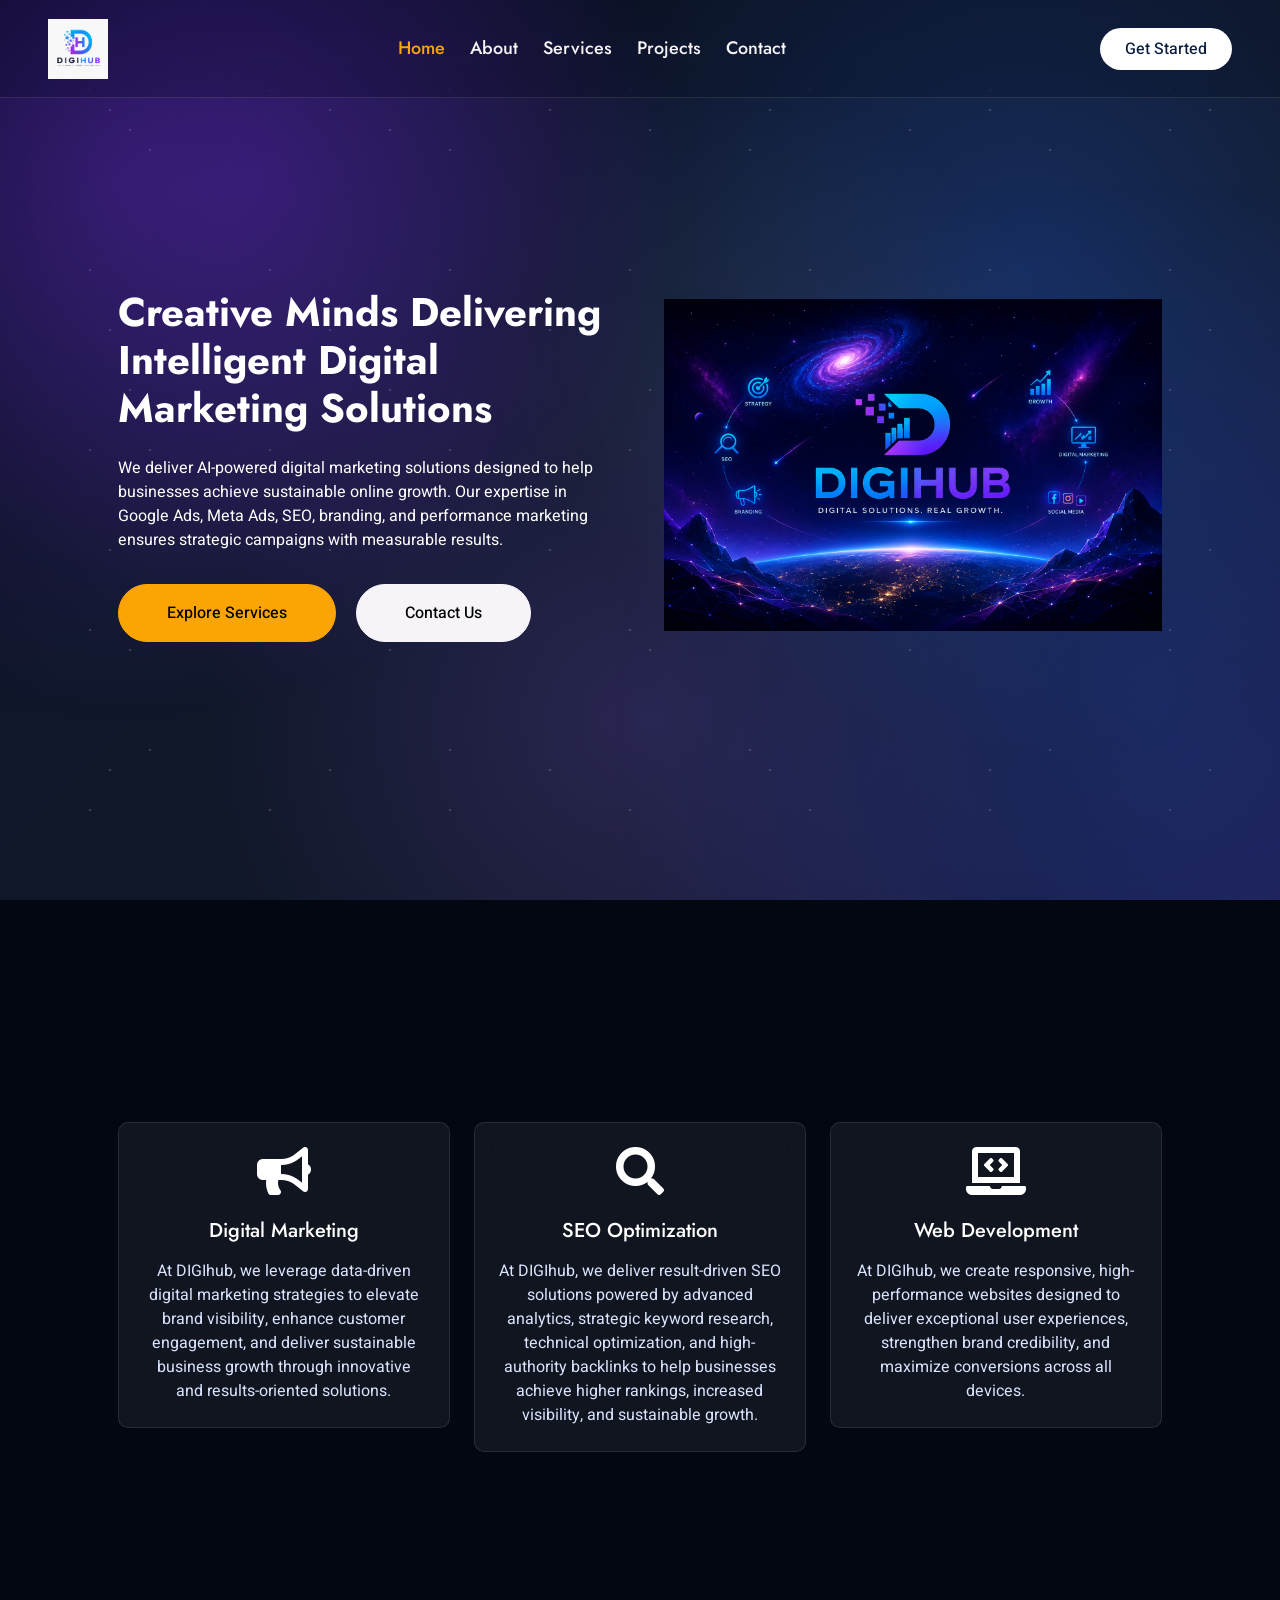
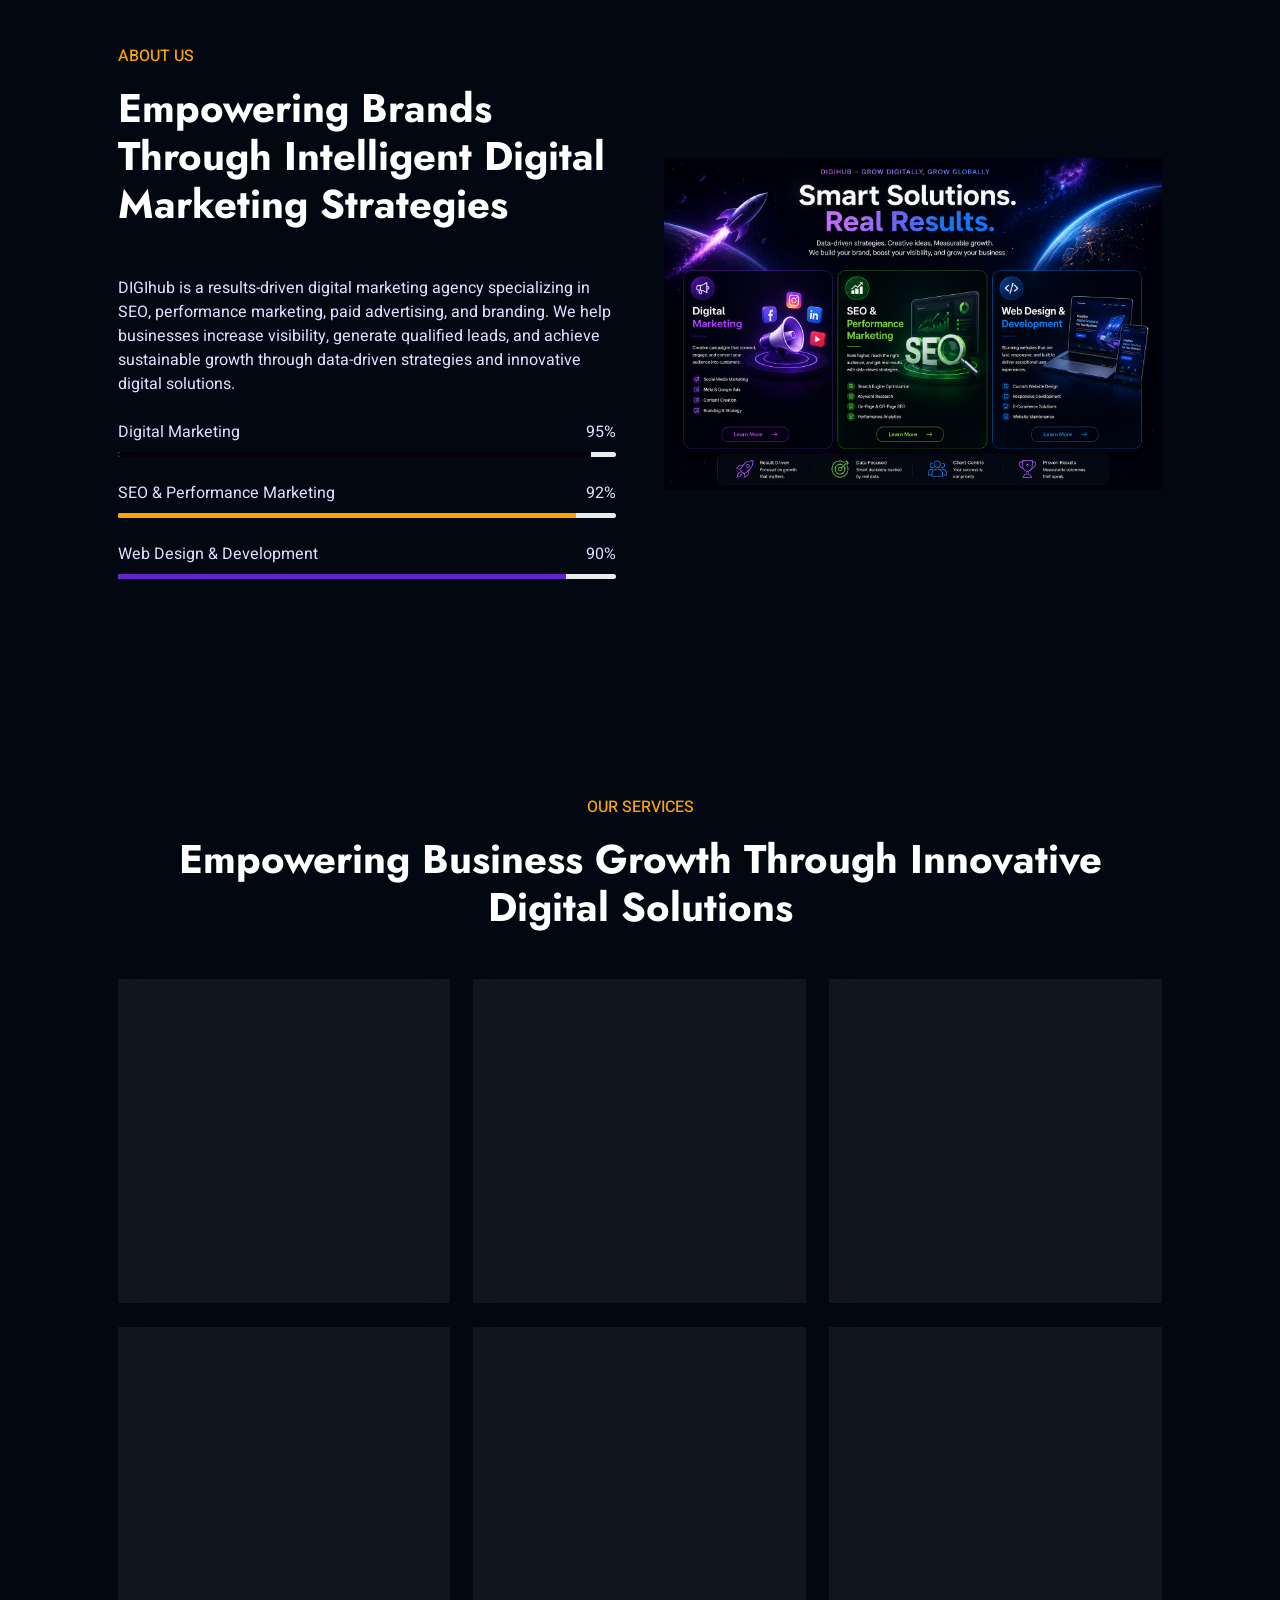
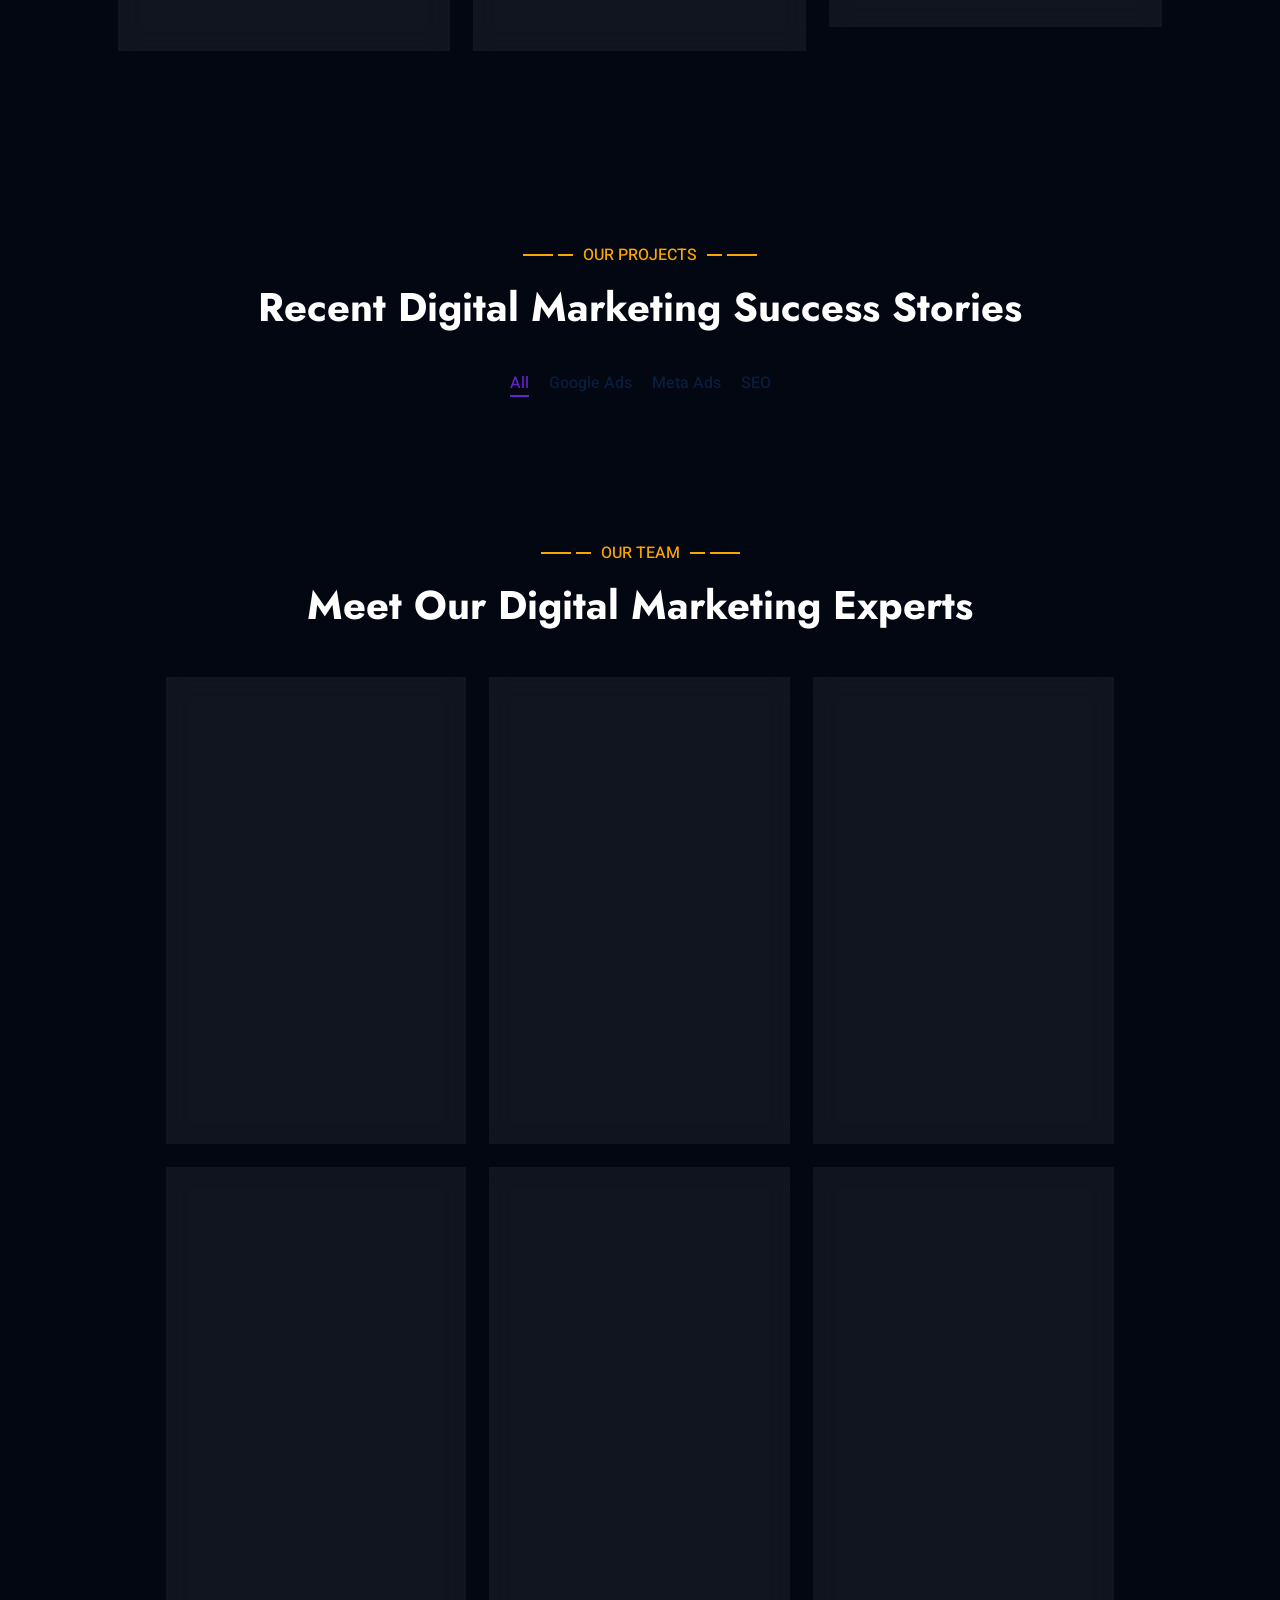
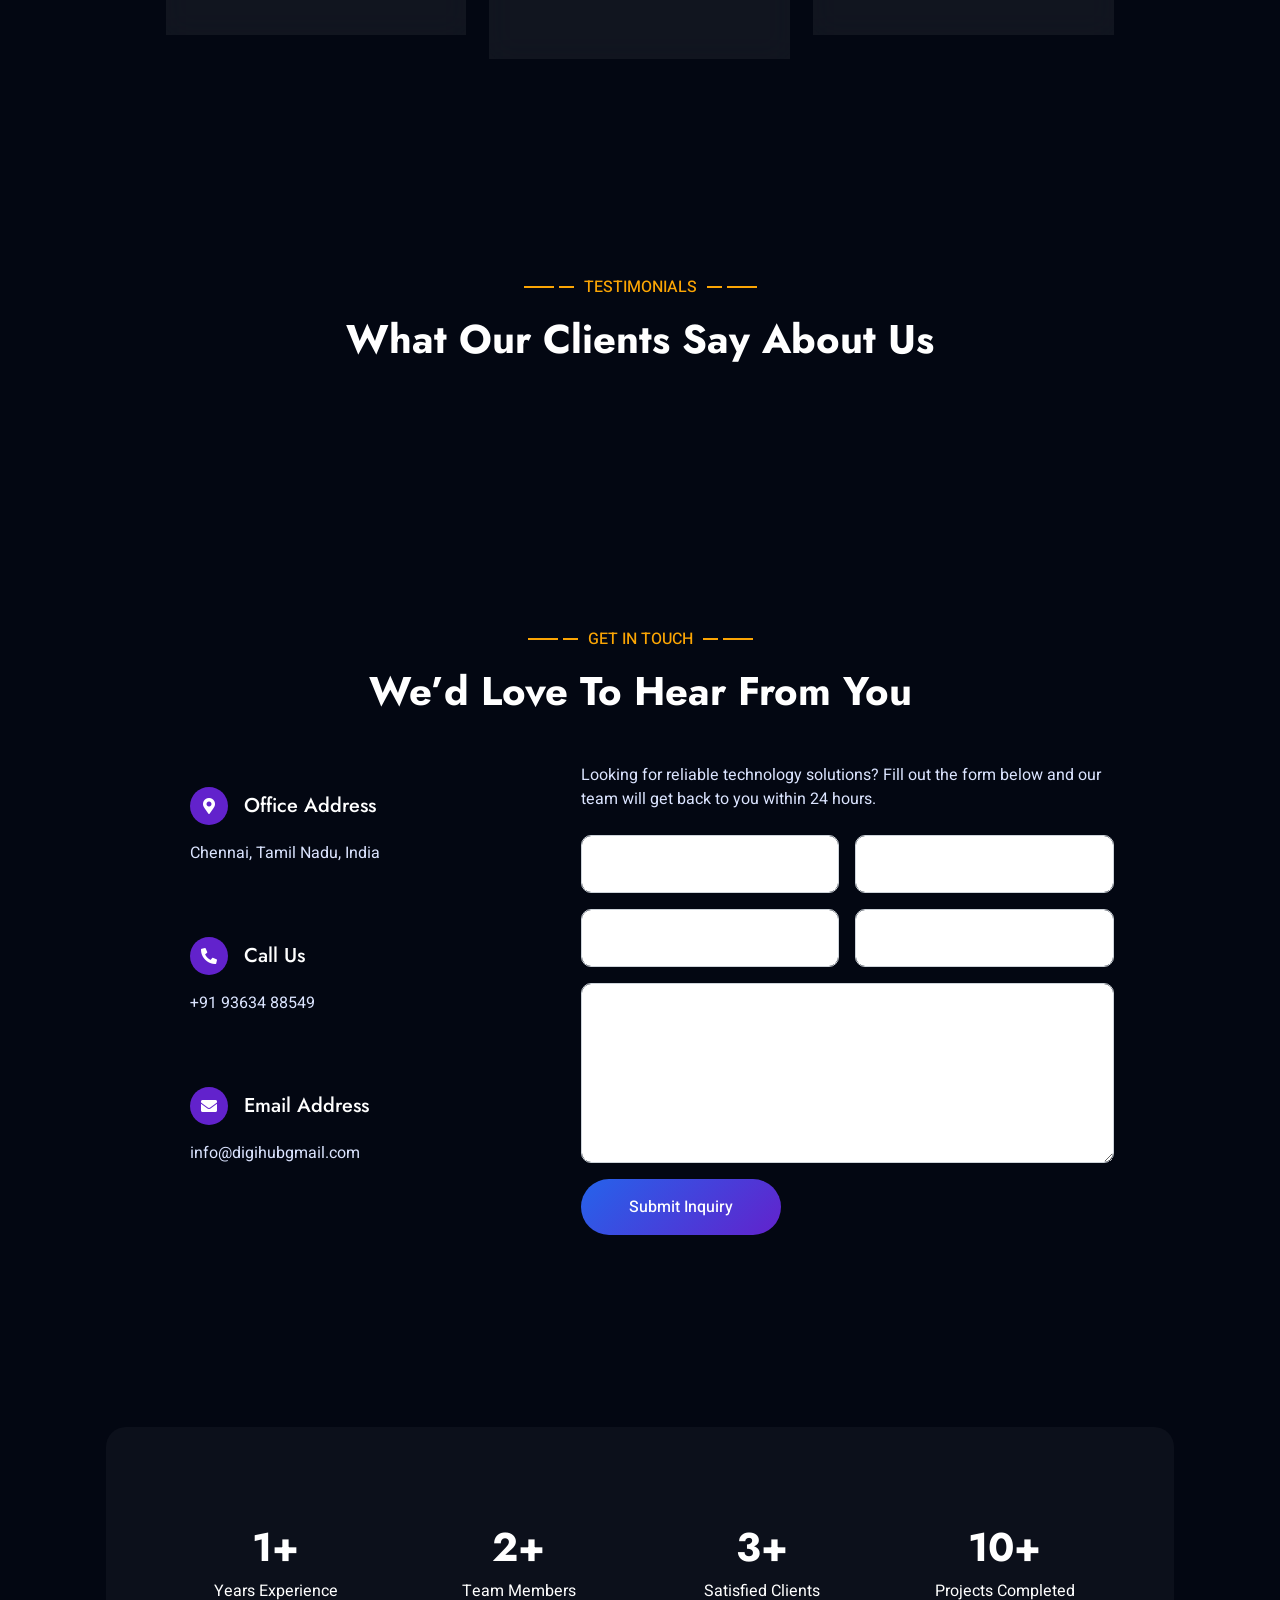
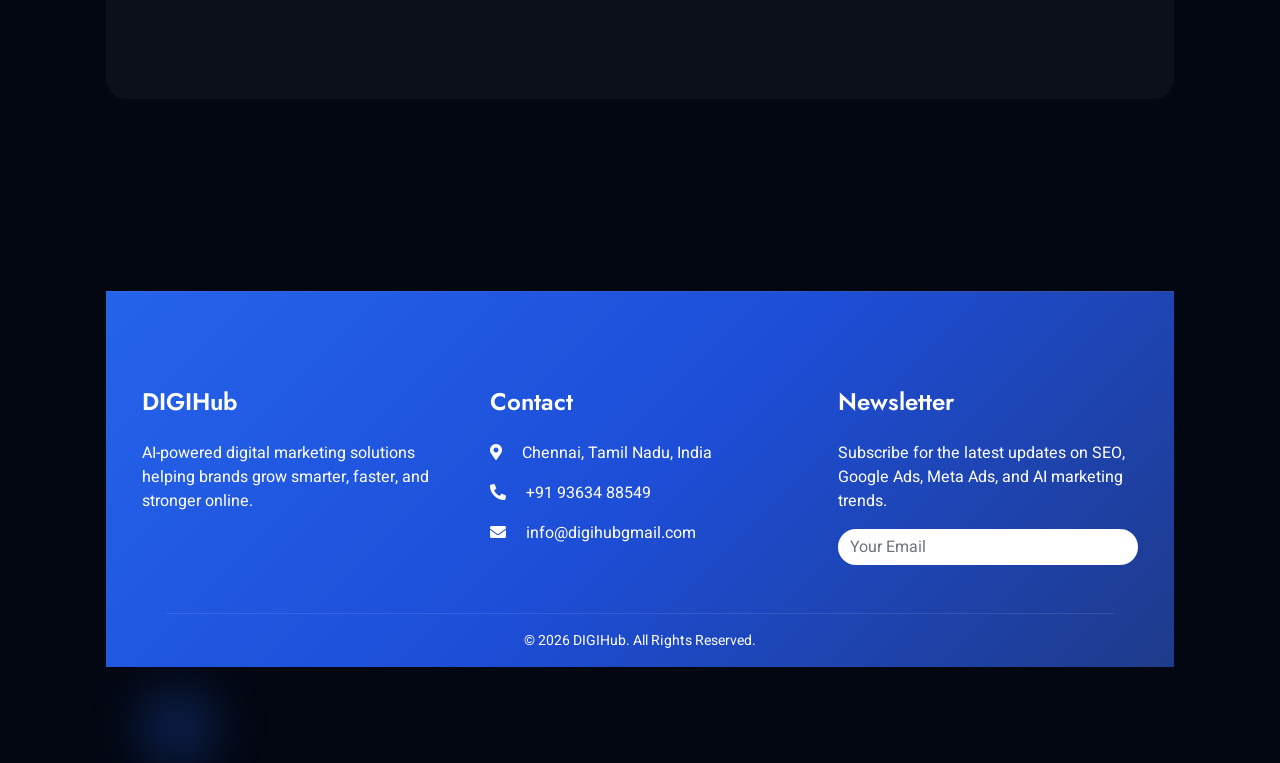
==== commit af4a3fd1: "Update index.html" ====
--- a/index.html
+++ b/index.html
@@ -1143,7 +1143,229 @@
 
         </div>
         <!-- Testimonial End -->  
-                    
+
+        <!-- Contact Section Start -->
+        <div class="container-xxl py-5">
+
+            <div class="container py-5 px-lg-5">
+
+                <div class="wow fadeInUp" data-wow-delay="0.1s">
+
+                    <p class="section-title text-secondary justify-content-center">
+                        <span></span>Get In Touch<span></span>
+                    </p>
+
+                    <h1 class="text-center mb-5">
+                        We’d Love To Hear From You
+                    </h1>
+
+                </div>
+
+                <div class="row g-5">
+
+                    <!-- Contact Info -->
+                    <div class="col-lg-5">
+
+                        <div class="wow fadeInUp" data-wow-delay="0.2s">
+
+                            <div class="bg-transprency rounded p-4 mb-4">
+
+                                <div class="d-flex align-items-center mb-3">
+
+                                    <div class="btn-square bg-primary rounded-circle me-3">
+
+                                        <i class="fa fa-map-marker-alt text-white"></i>
+
+                                    </div>
+
+                                    <h5 class="mb-0">
+                                        Office Address
+                                    </h5>
+
+                                </div>
+
+                                <p class="mb-0">
+                                    Chennai,
+                                    Tamil Nadu,
+                                    India
+                                </p>
+
+                            </div>
+
+                            <div class="bg-transprency rounded p-4 mb-4">
+
+                                <div class="d-flex align-items-center mb-3">
+
+                                    <div class="btn-square bg-primary rounded-circle me-3">
+
+                                        <i class="fa fa-phone-alt text-white"></i>
+
+                                    </div>
+
+                                    <h5 class="mb-0">
+                                        Call Us
+                                    </h5>
+
+                                </div>
+
+                                <p class="mb-0">
+                                    +91 93634 88549
+                                </p>
+
+                            </div>
+
+                            <div class="bg-transprency rounded p-4">
+
+                                <div class="d-flex align-items-center mb-3">
+
+                                    <div class="btn-square bg-primary rounded-circle me-3">
+
+                                        <i class="fa fa-envelope text-white"></i>
+
+                                    </div>
+
+                                    <h5 class="mb-0">
+                                        Email Address
+                                    </h5>
+
+                                </div>
+
+                                <p class="mb-0">
+                                    info@digihubgmail.com
+                                </p>
+
+                            </div>
+
+                        </div>
+
+                    </div>
+
+                    <!-- Contact Form -->
+                    <div class="col-lg-7">
+
+                        <div class="wow fadeInUp" data-wow-delay="0.4s">
+
+                            <p class="mb-4">
+                                Looking for reliable technology solutions?
+                                Fill out the form below and our team
+                                will get back to you within 24 hours.
+                            </p>
+
+                            <form>
+
+                                <div class="row g-3">
+
+                                    <div class="col-md-6">
+
+                                        <div class="form-floating">
+
+                                            <input type="text"
+                                                class="form-control"
+                                                id="name"
+                                                placeholder="Your Name">
+
+                                            <label for="name">
+                                                Full Name
+                                            </label>
+
+                                        </div>
+
+                                    </div>
+
+                                    <div class="col-md-6">
+
+                                        <div class="form-floating">
+
+                                            <input type="email"
+                                                class="form-control"
+                                                id="email"
+                                                placeholder="Your Email">
+
+                                            <label for="email">
+                                                Email Address
+                                            </label>
+
+                                        </div>
+
+                                    </div>
+
+                                    <div class="col-md-6">
+
+                                        <div class="form-floating">
+
+                                            <input type="text"
+                                                class="form-control"
+                                                id="company"
+                                                placeholder="Company Name">
+
+                                            <label for="company">
+                                                Company Name
+                                            </label>
+
+                                        </div>
+
+                                    </div>
+
+                                    <div class="col-md-6">
+
+                                        <div class="form-floating">
+
+                                            <input type="text"
+                                                class="form-control"
+                                                id="service"
+                                                placeholder="Required Service">
+
+                                            <label for="service">
+                                                Required Service
+                                            </label>
+
+                                        </div>
+
+                                    </div>
+
+                                    <div class="col-12">
+
+                                        <div class="form-floating">
+
+                                            <textarea class="form-control"
+                                                placeholder="Describe your project requirements"
+                                                id="message"
+                                                style="height: 180px"></textarea>
+
+                                            <label for="message">
+                                                Project Details
+                                            </label>
+
+                                        </div>
+
+                                    </div>
+
+                                    <div class="col-12">
+
+                                        <button class="btn btn-primary rounded-pill py-3 px-5"
+                                            type="submit">
+
+                                            Submit Inquiry
+
+                                        </button>
+
+                                    </div>
+
+                                </div>
+
+                            </form>
+
+                        </div>
+
+                    </div>
+
+                </div>
+
+            </div>
+
+        </div>
+        <!-- Contact Section End -->            
+        
         <!-- Facts Start -->
         <div class="container-xxl bg-primary fact py-5">
 
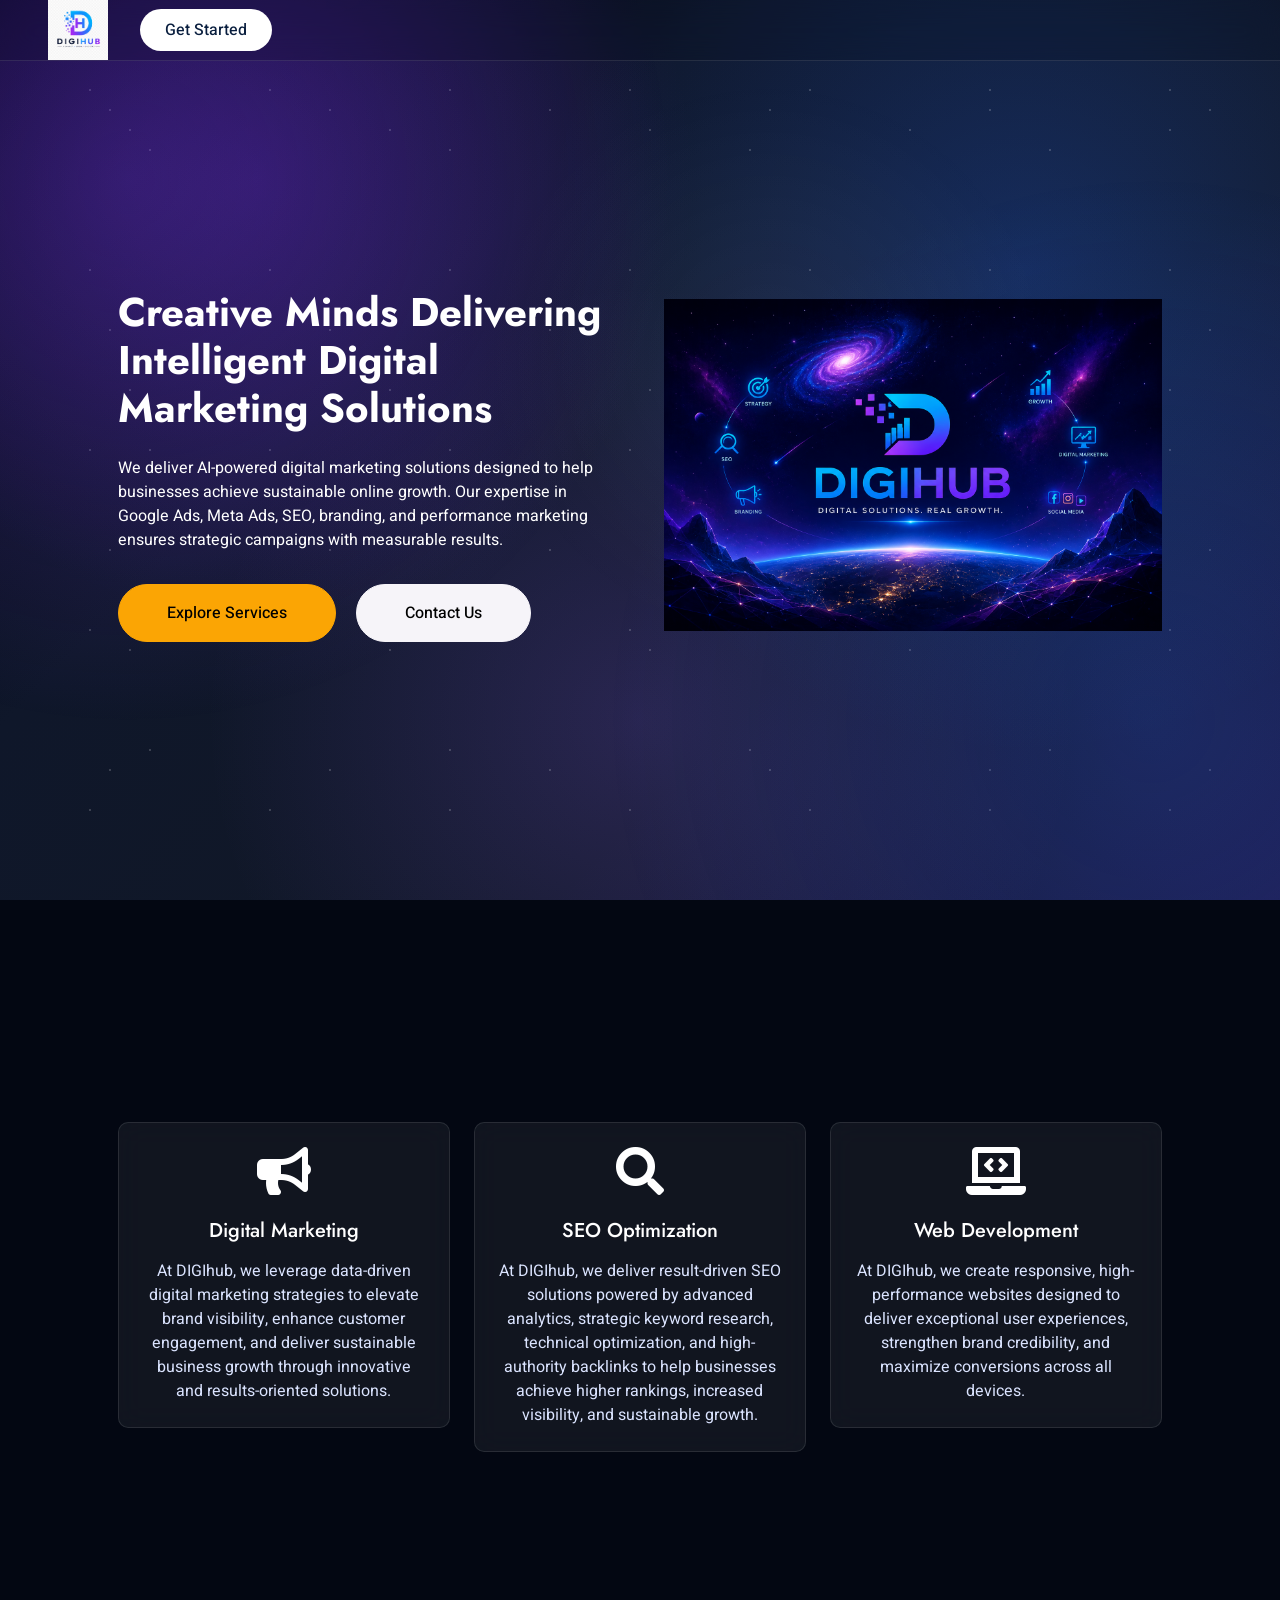
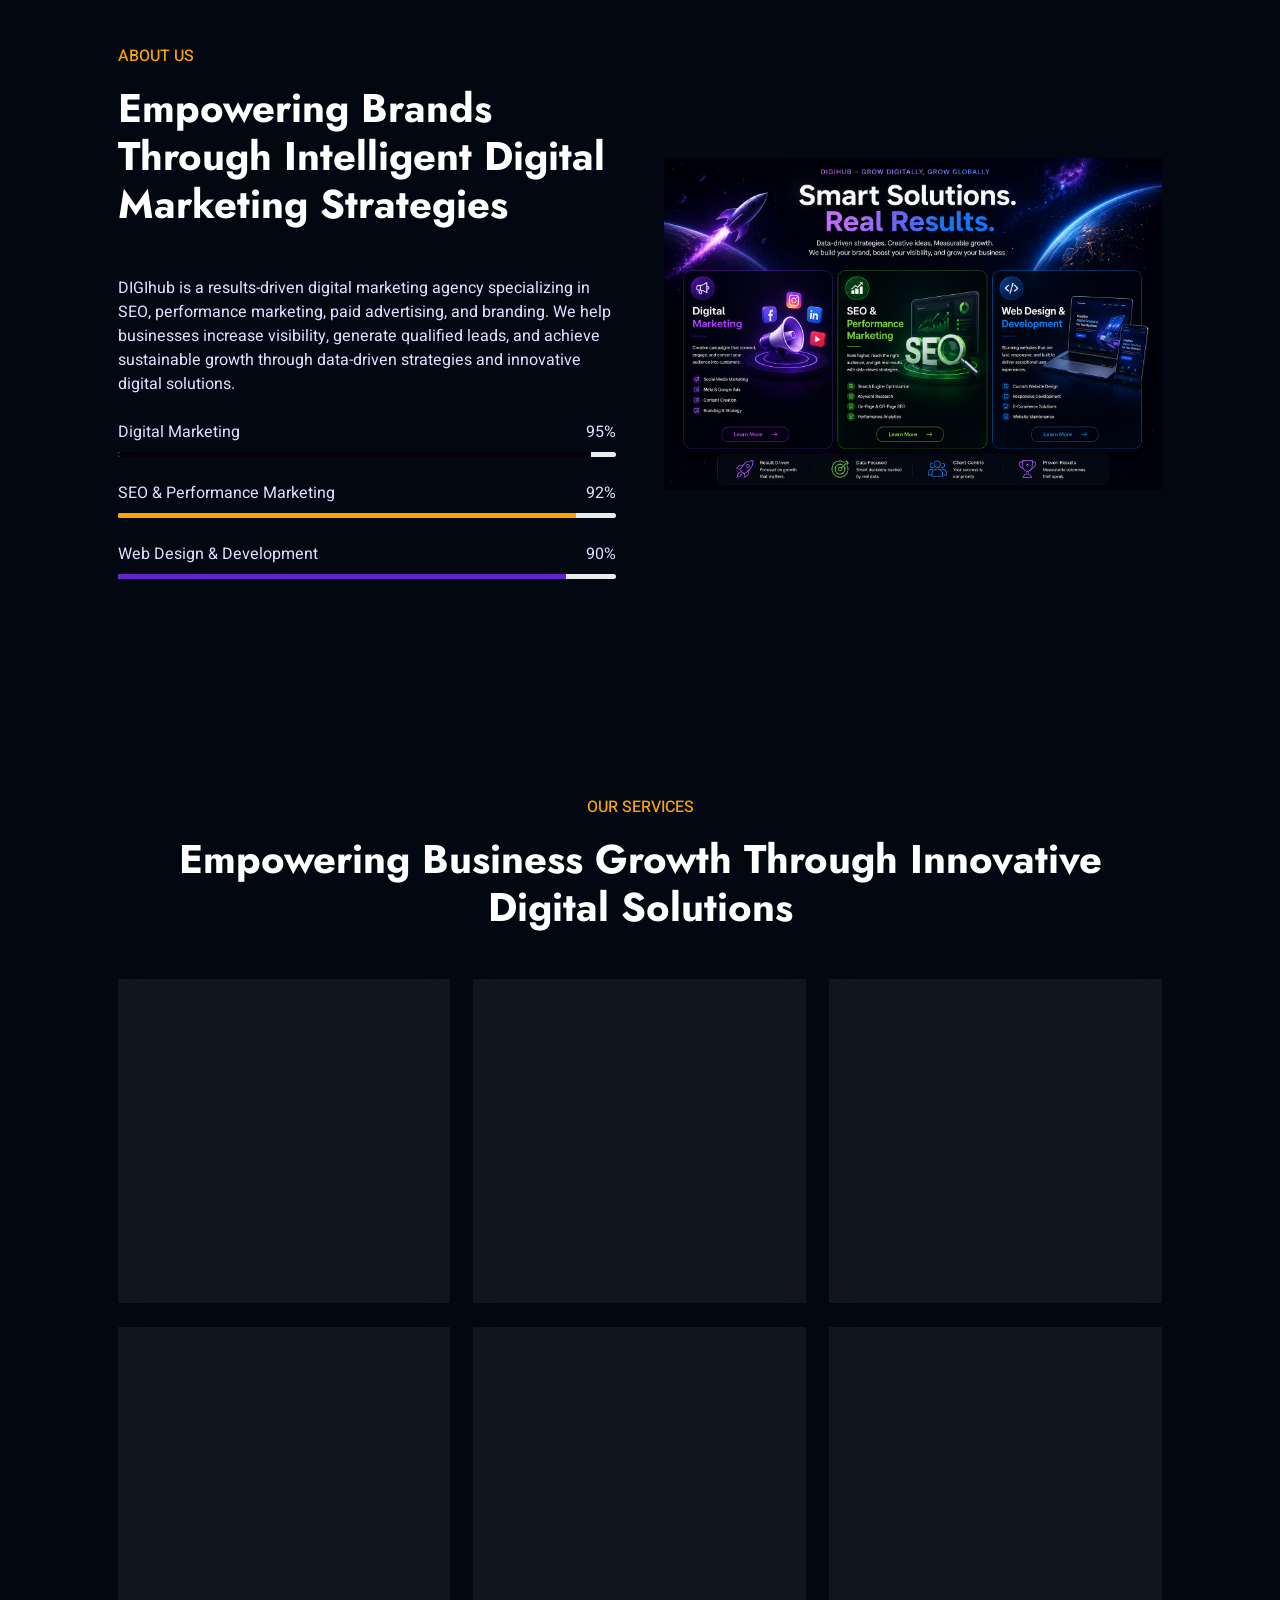
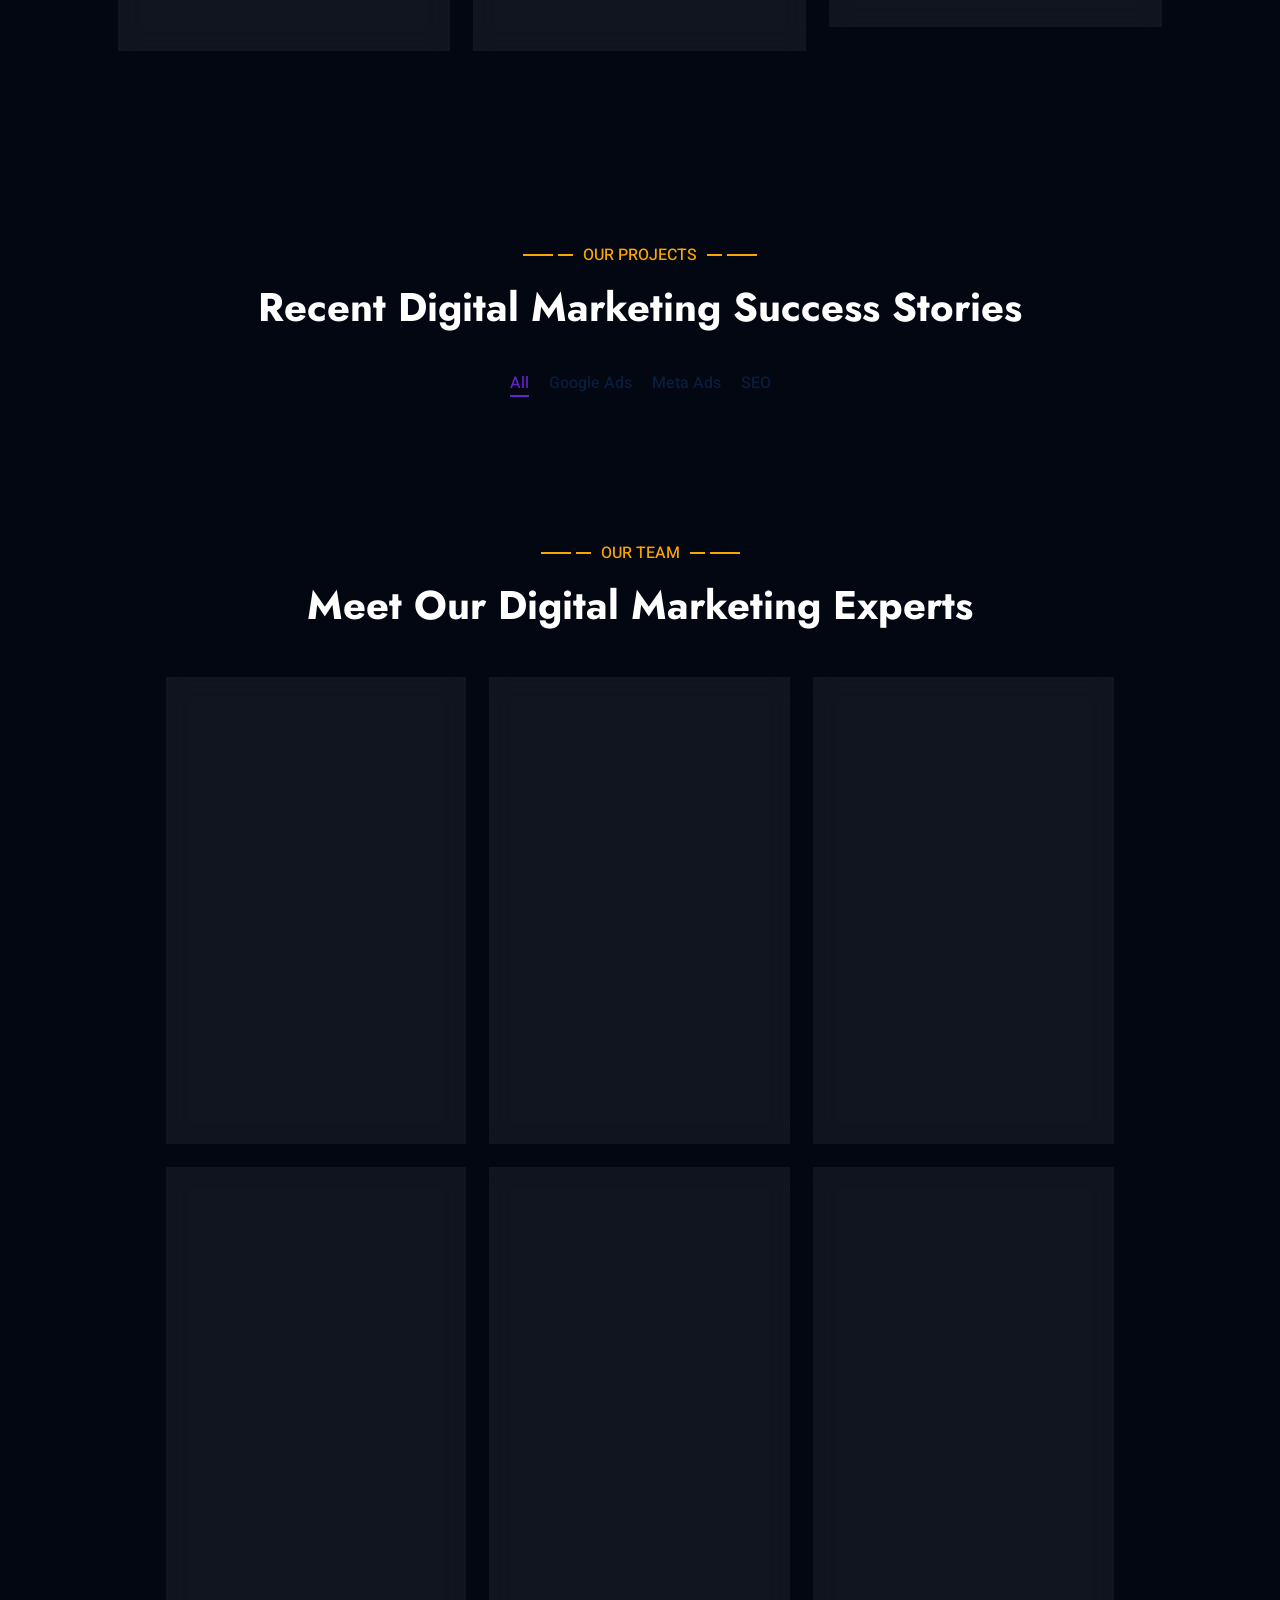
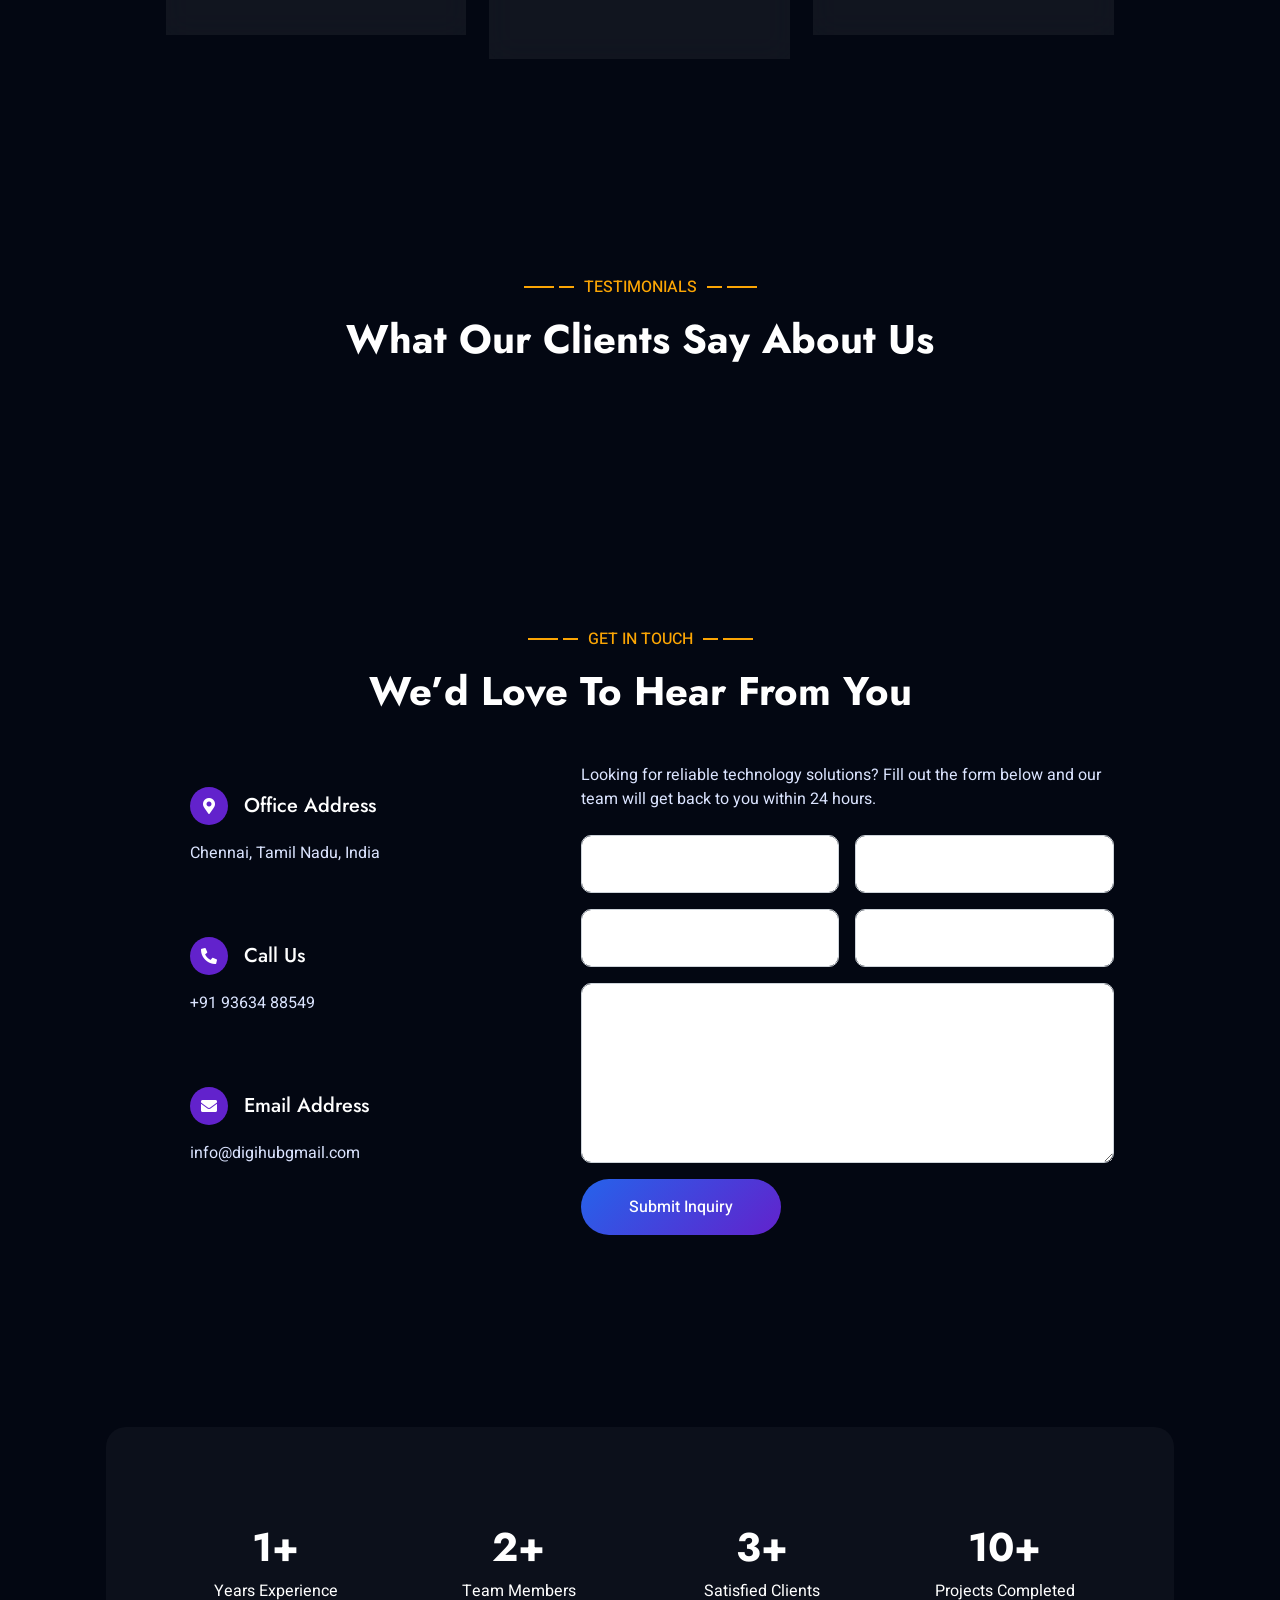
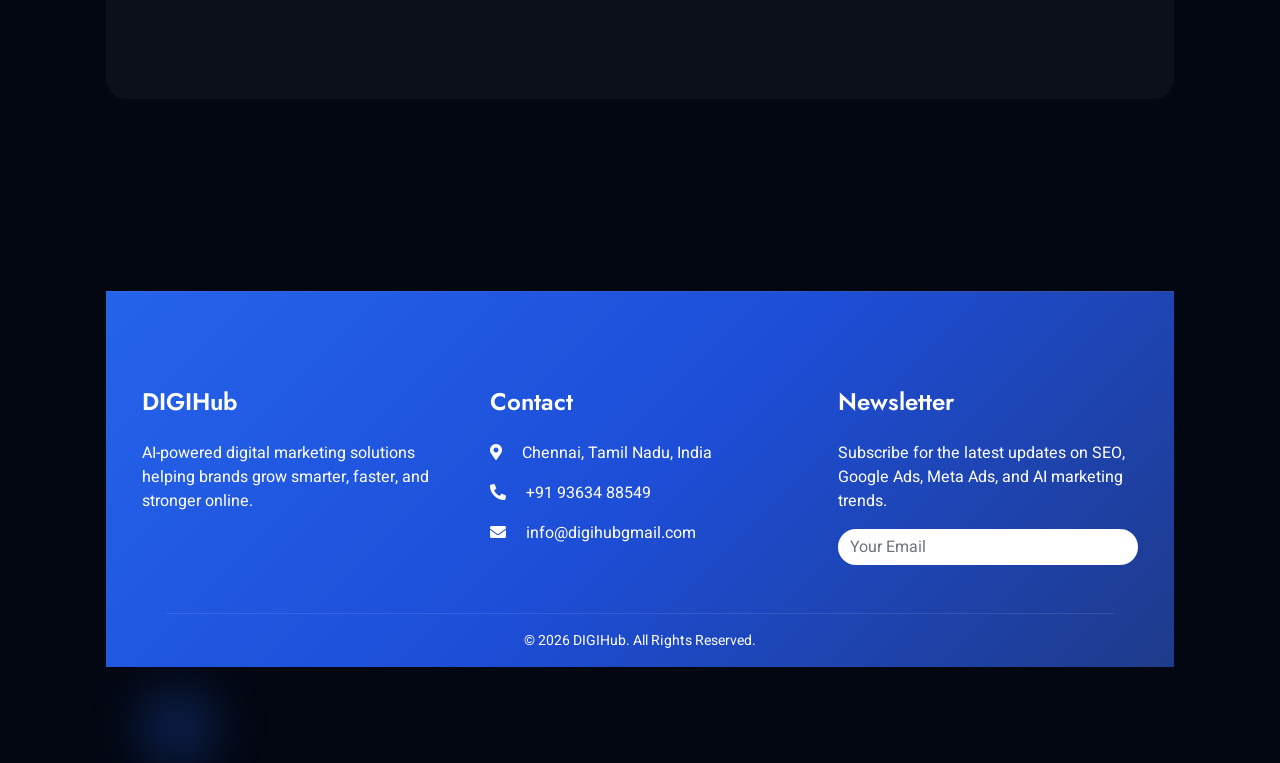
==== commit bdf91559: "Update index.html" ====
--- a/index.html
+++ b/index.html
@@ -360,22 +360,6 @@
 
                 </button>
 
-                <div class="collapse navbar-collapse" id="navbarCollapse">
-
-                    <div class="navbar-nav mx-auto py-0">
-
-                        <a href="index.html" class="nav-item nav-link active">Home</a>
-
-                        <a href="about.html" class="nav-item nav-link">About</a>
-
-                        <a href="service.html" class="nav-item nav-link">Services</a>
-
-                        <a href="project.html" class="nav-item nav-link">Projects</a>
-
-                        <a href="contact.html" class="nav-item nav-link">Contact</a>
-
-                    </div>
-
                     <a href="#" class="btn rounded-pill py-2 px-4 ms-3 d-none d-lg-block">
                         Get Started
                     </a>
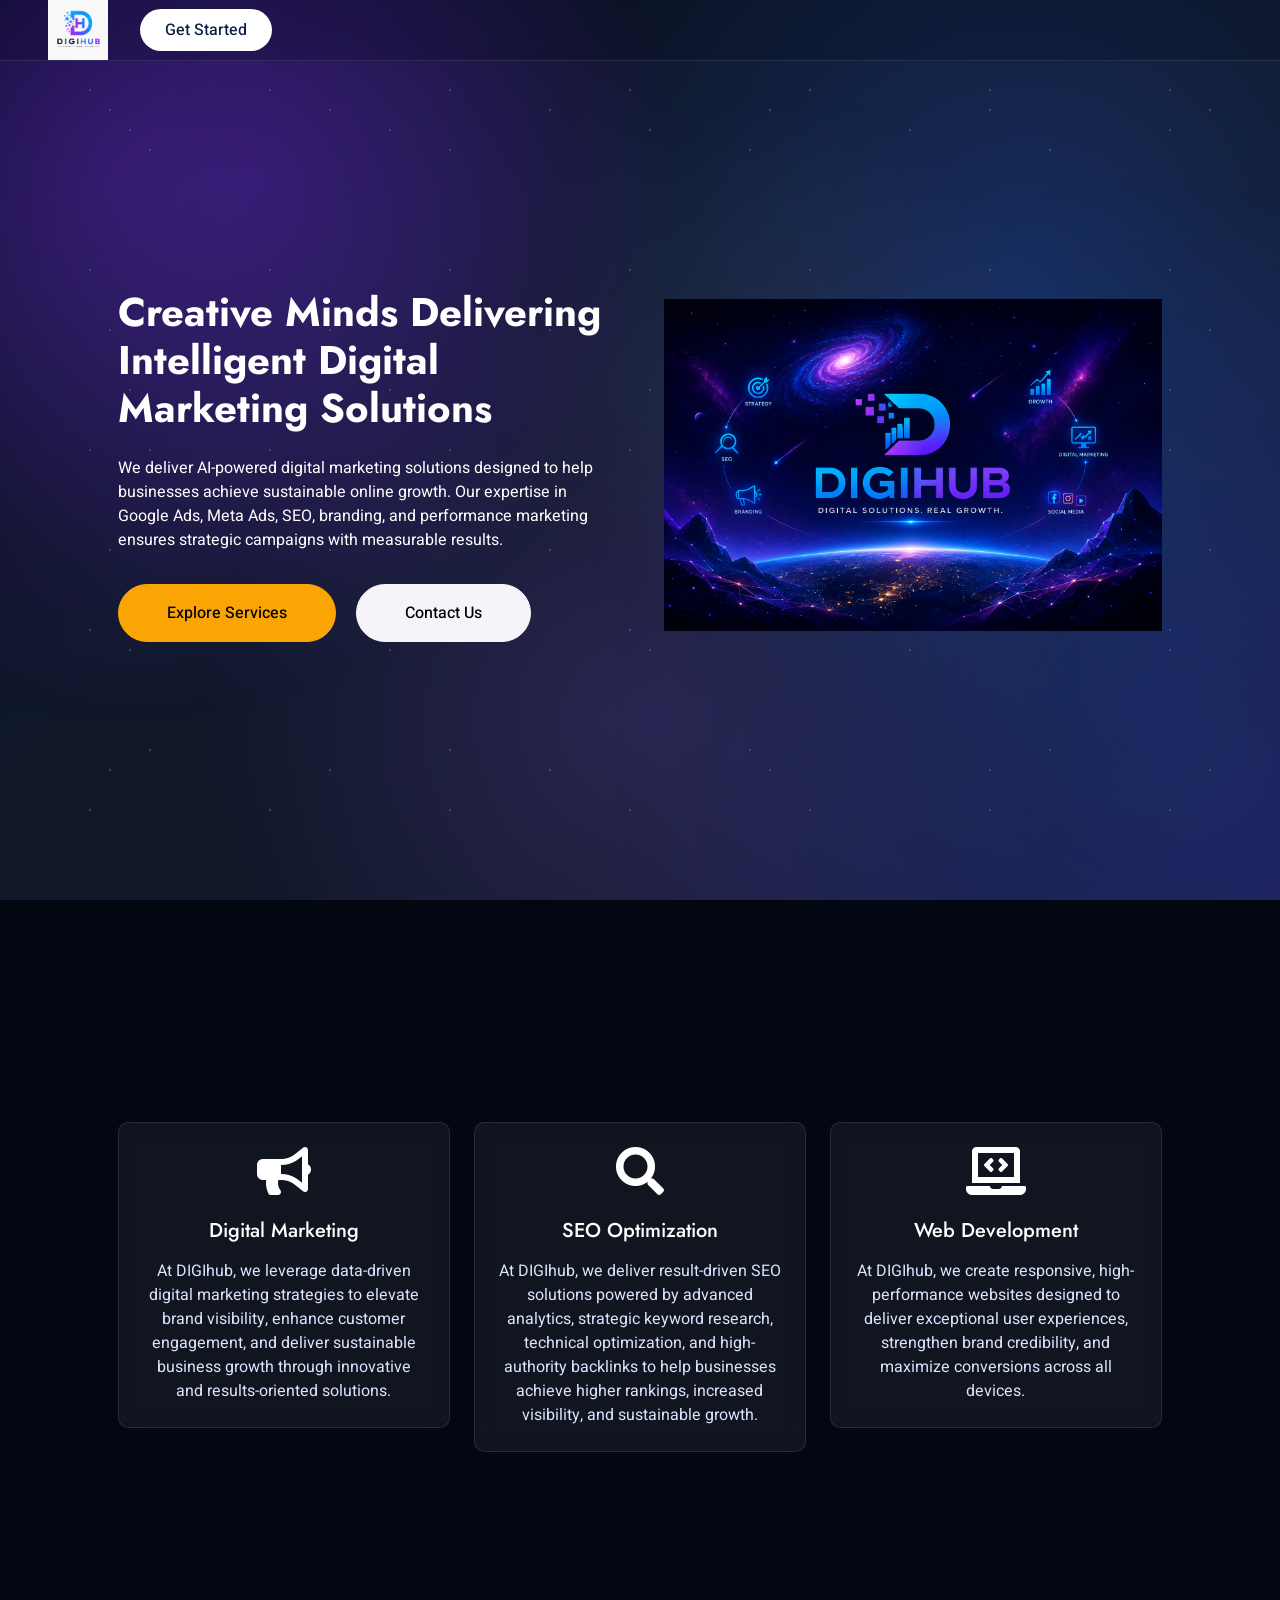
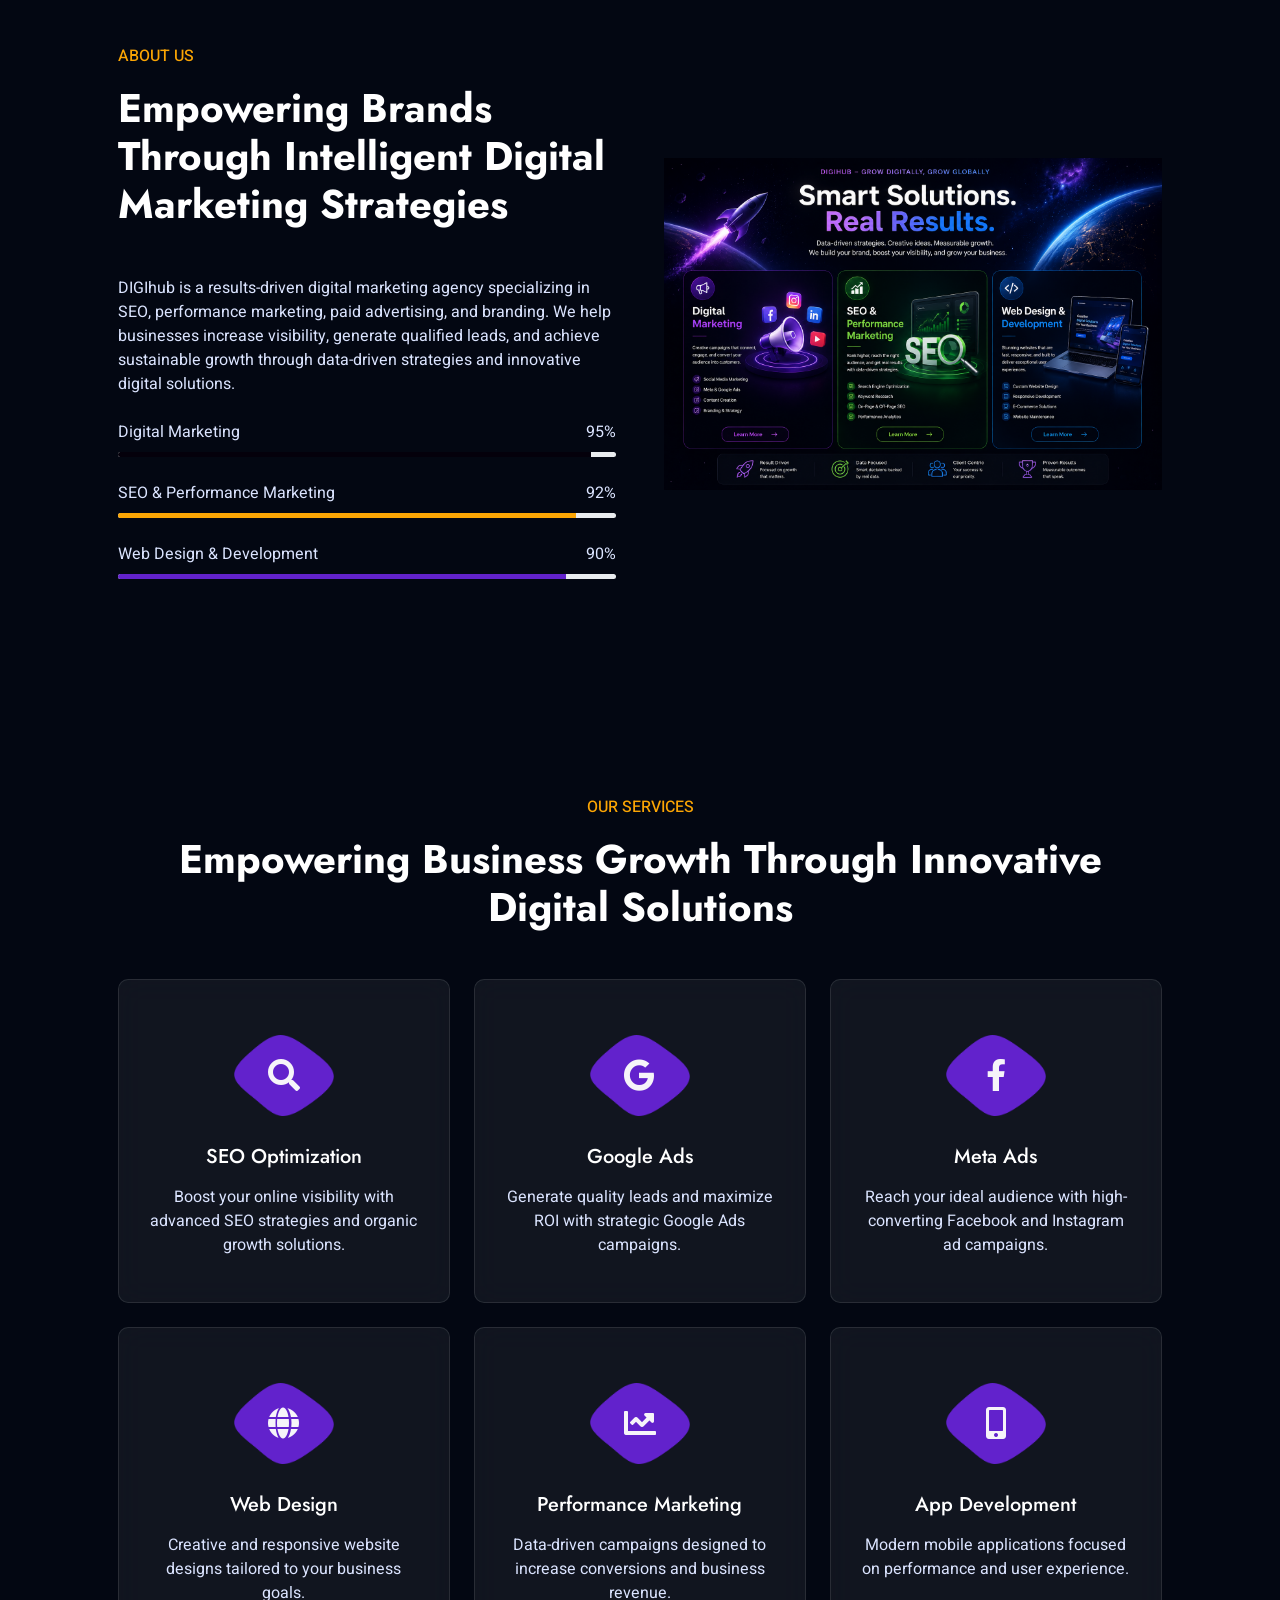
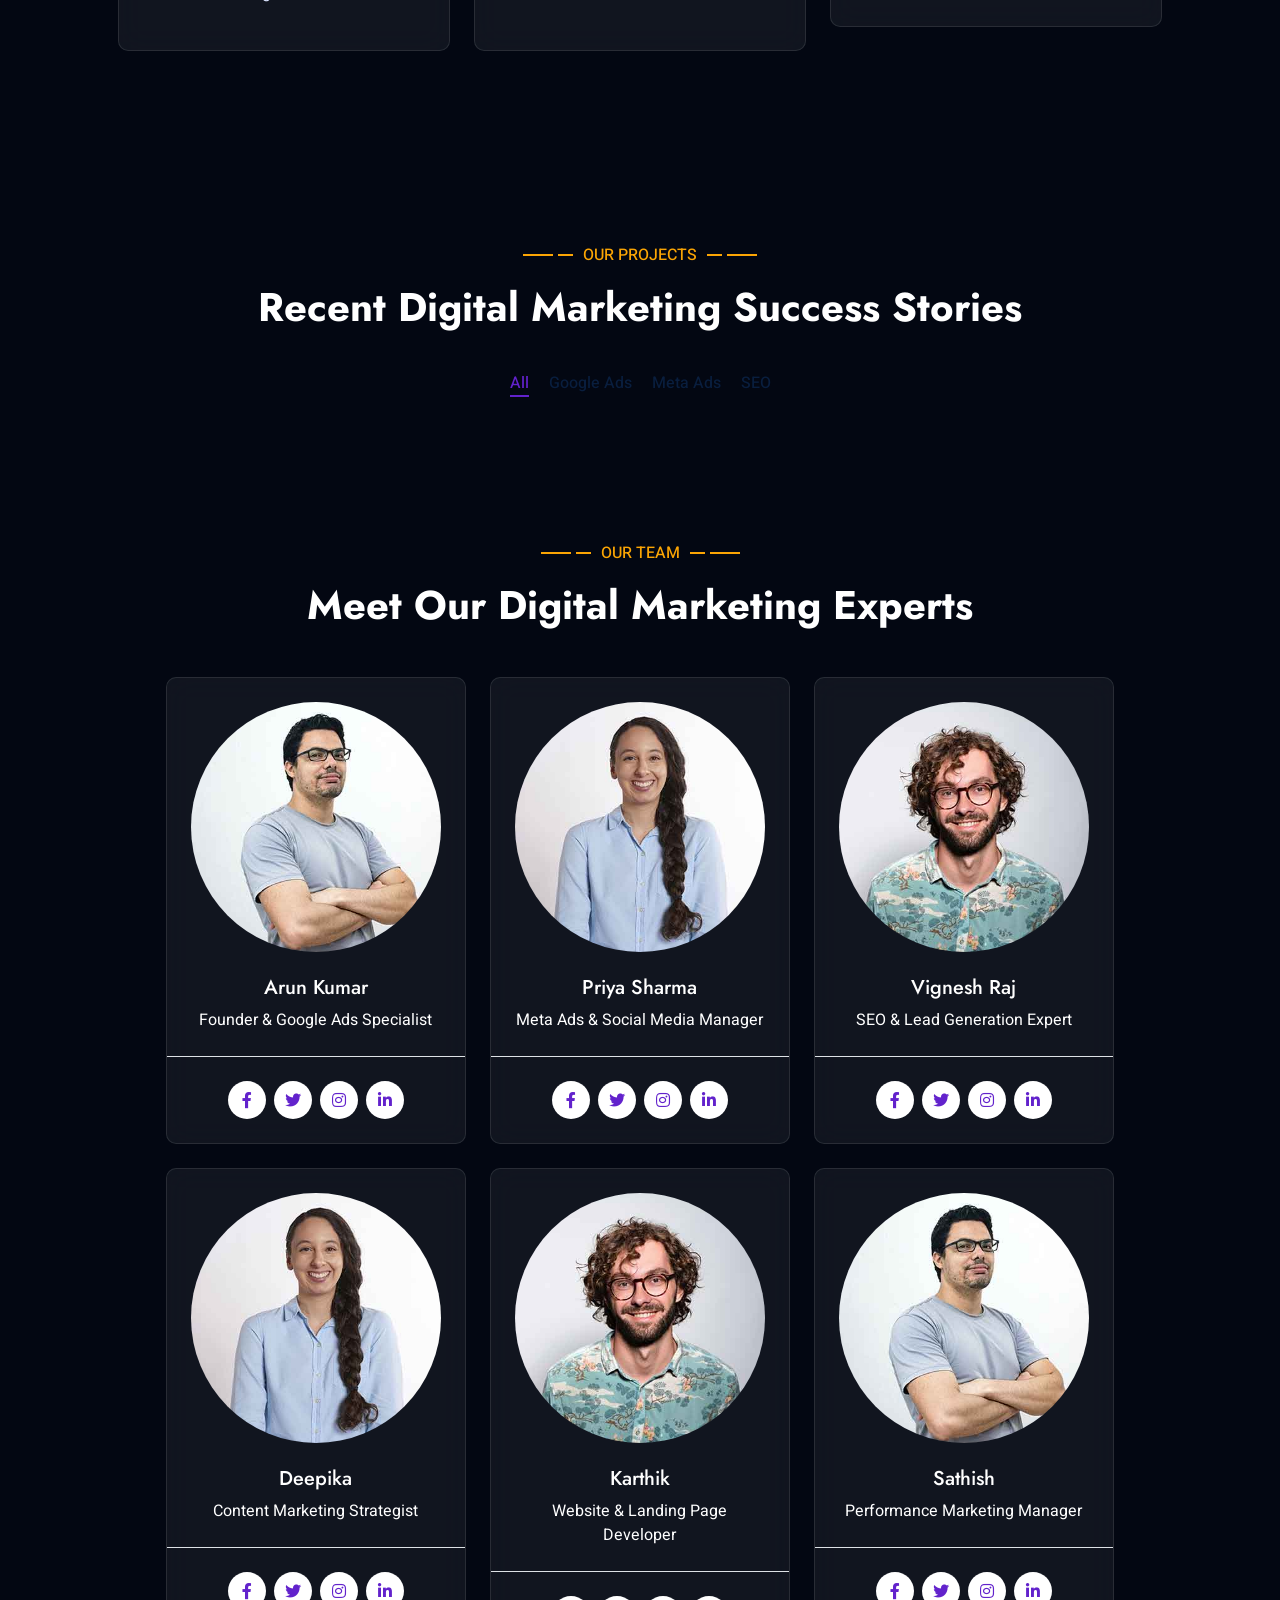
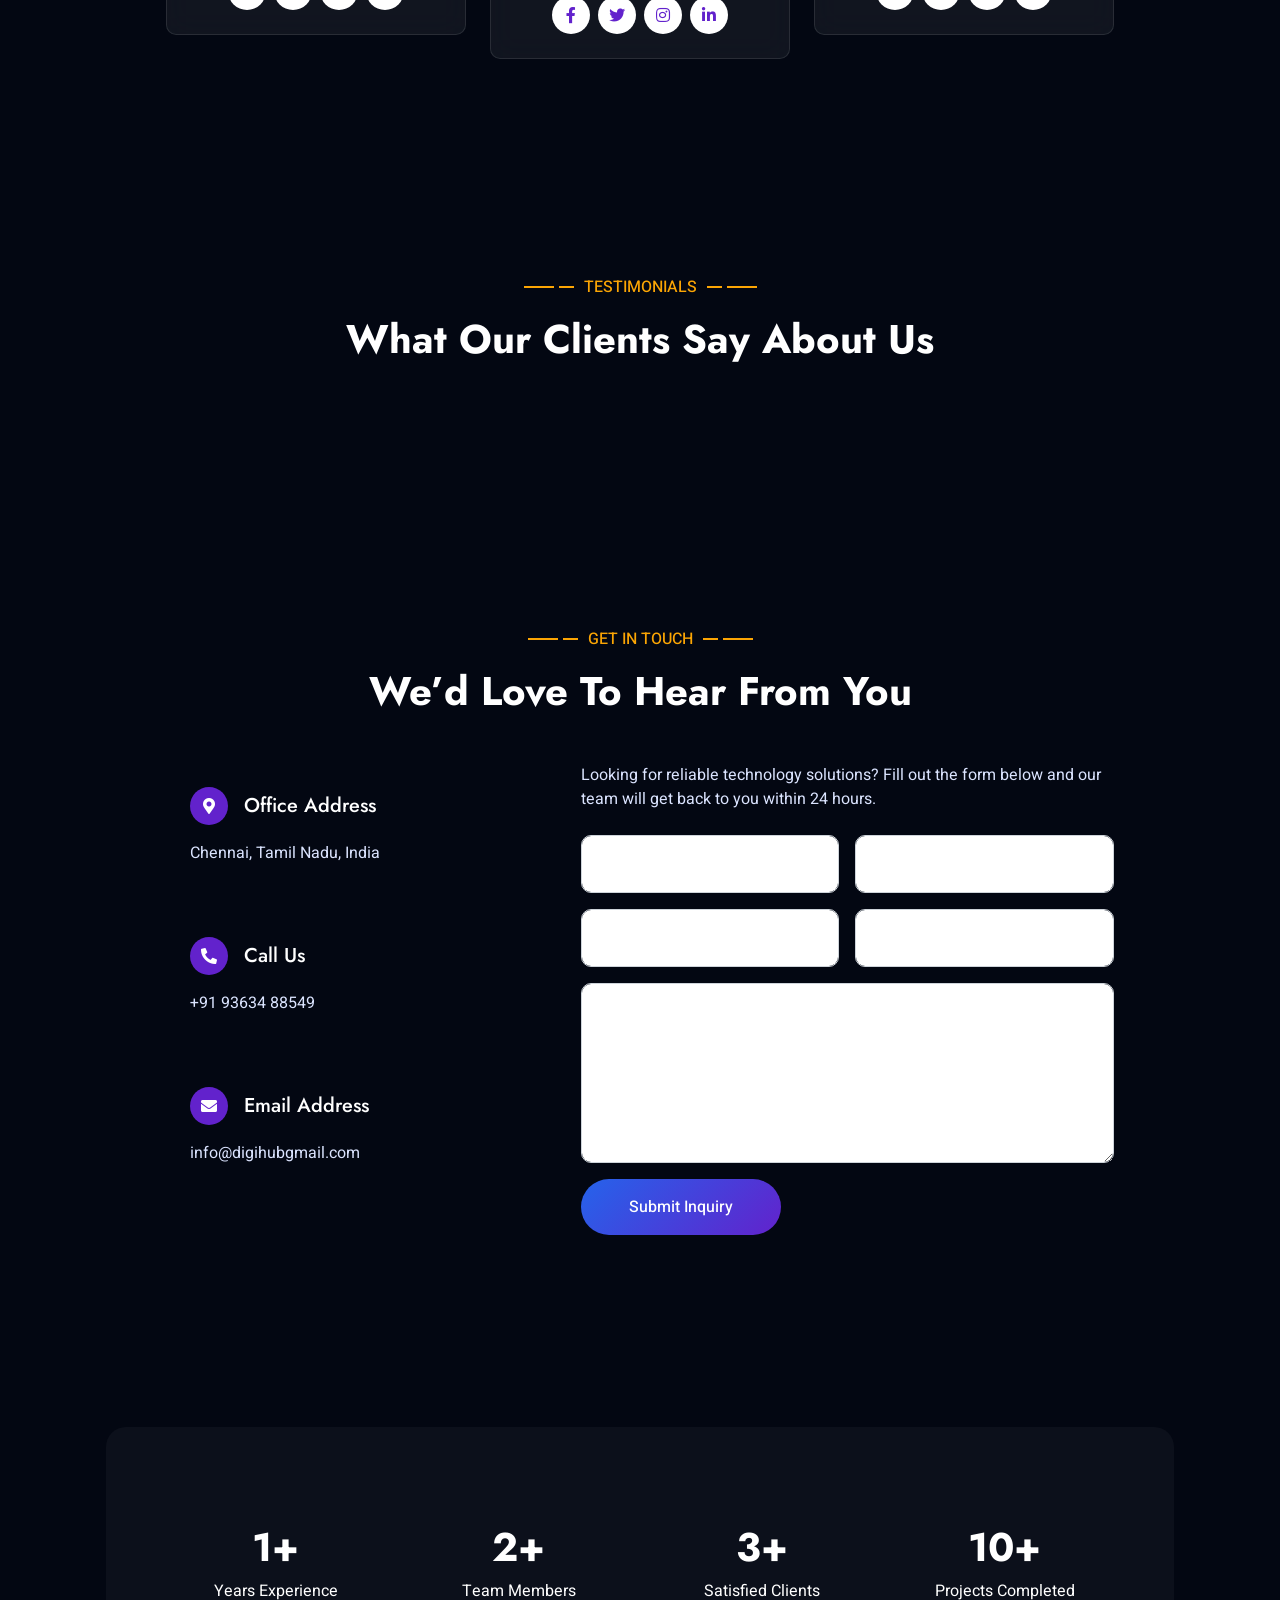
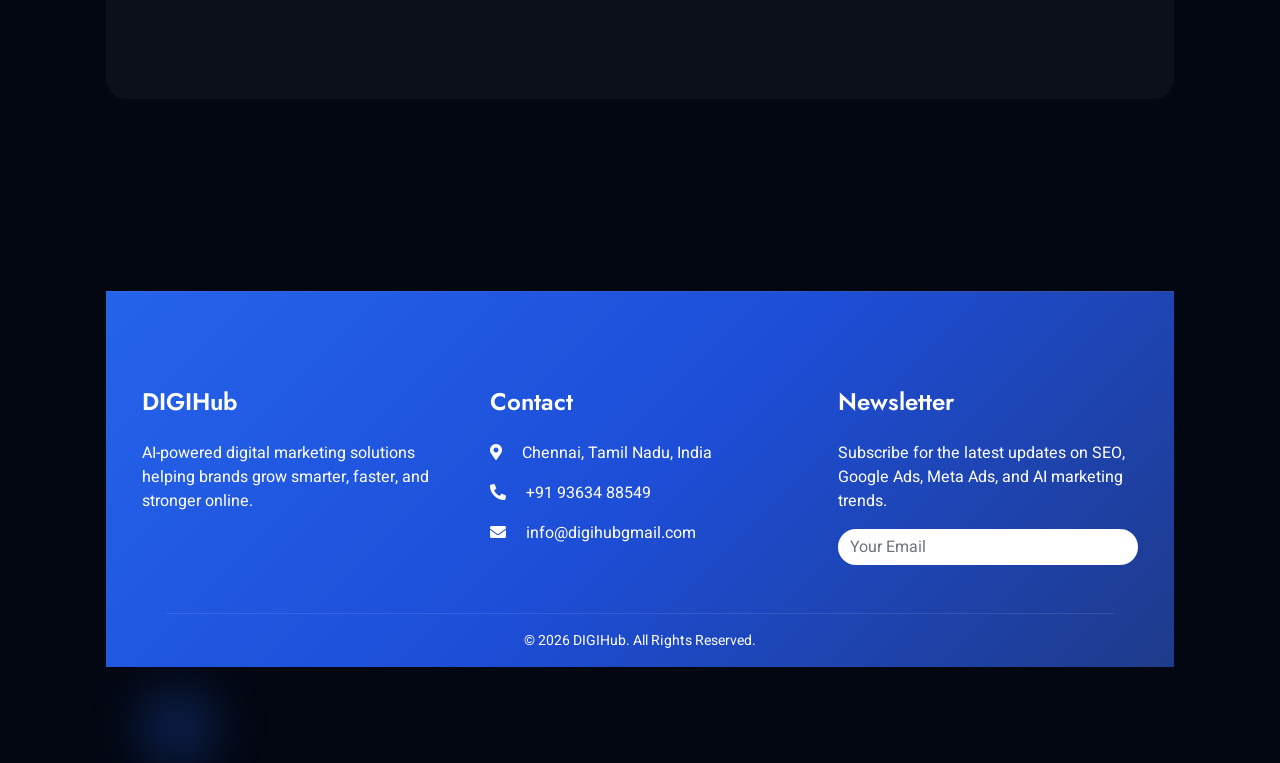
==== commit f55922bd: "Update index.html" ====
--- a/index.html
+++ b/index.html
@@ -1486,10 +1486,6 @@
     <div class="planet4"></div>
     <div class="planet5"></div>
     <div class="planet6"></div>
-    <div class="meteor m1"></div>
-    <div class="meteor m2"></div>
-    <div class="meteor m3"></div>
-    <div class="meteor m4"></div>
 
 </body>
 
